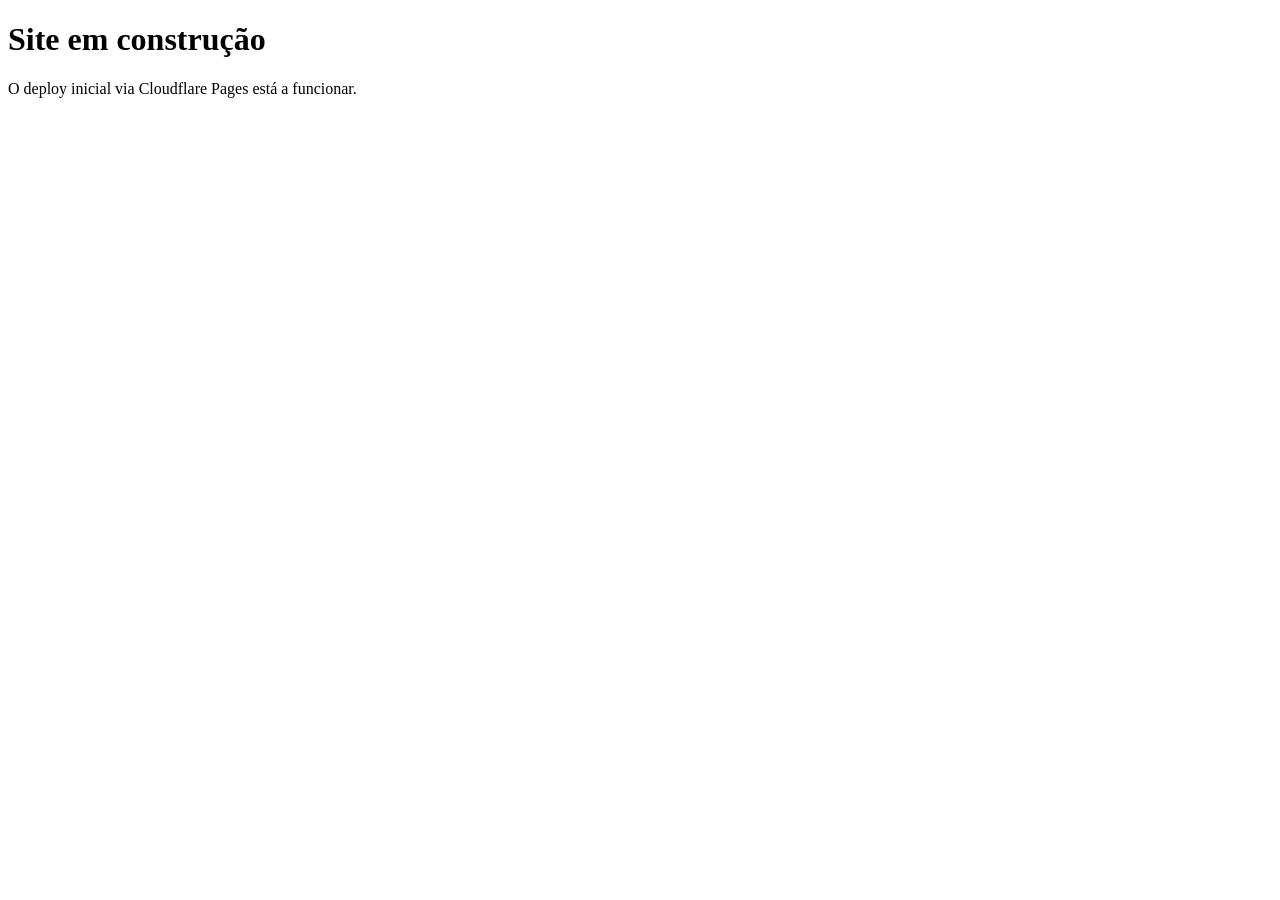
==== index.html @ d3e901d5 "Create index.html" ====
<!DOCTYPE html>
<html>
<head>
    <meta charset="utf-8">
    <title>jspalgarve — site em construção</title>
</head>
<body>
    <h1>Site em construção</h1>
    <p>O deploy inicial via Cloudflare Pages está a funcionar.</p>
</body>
</html>
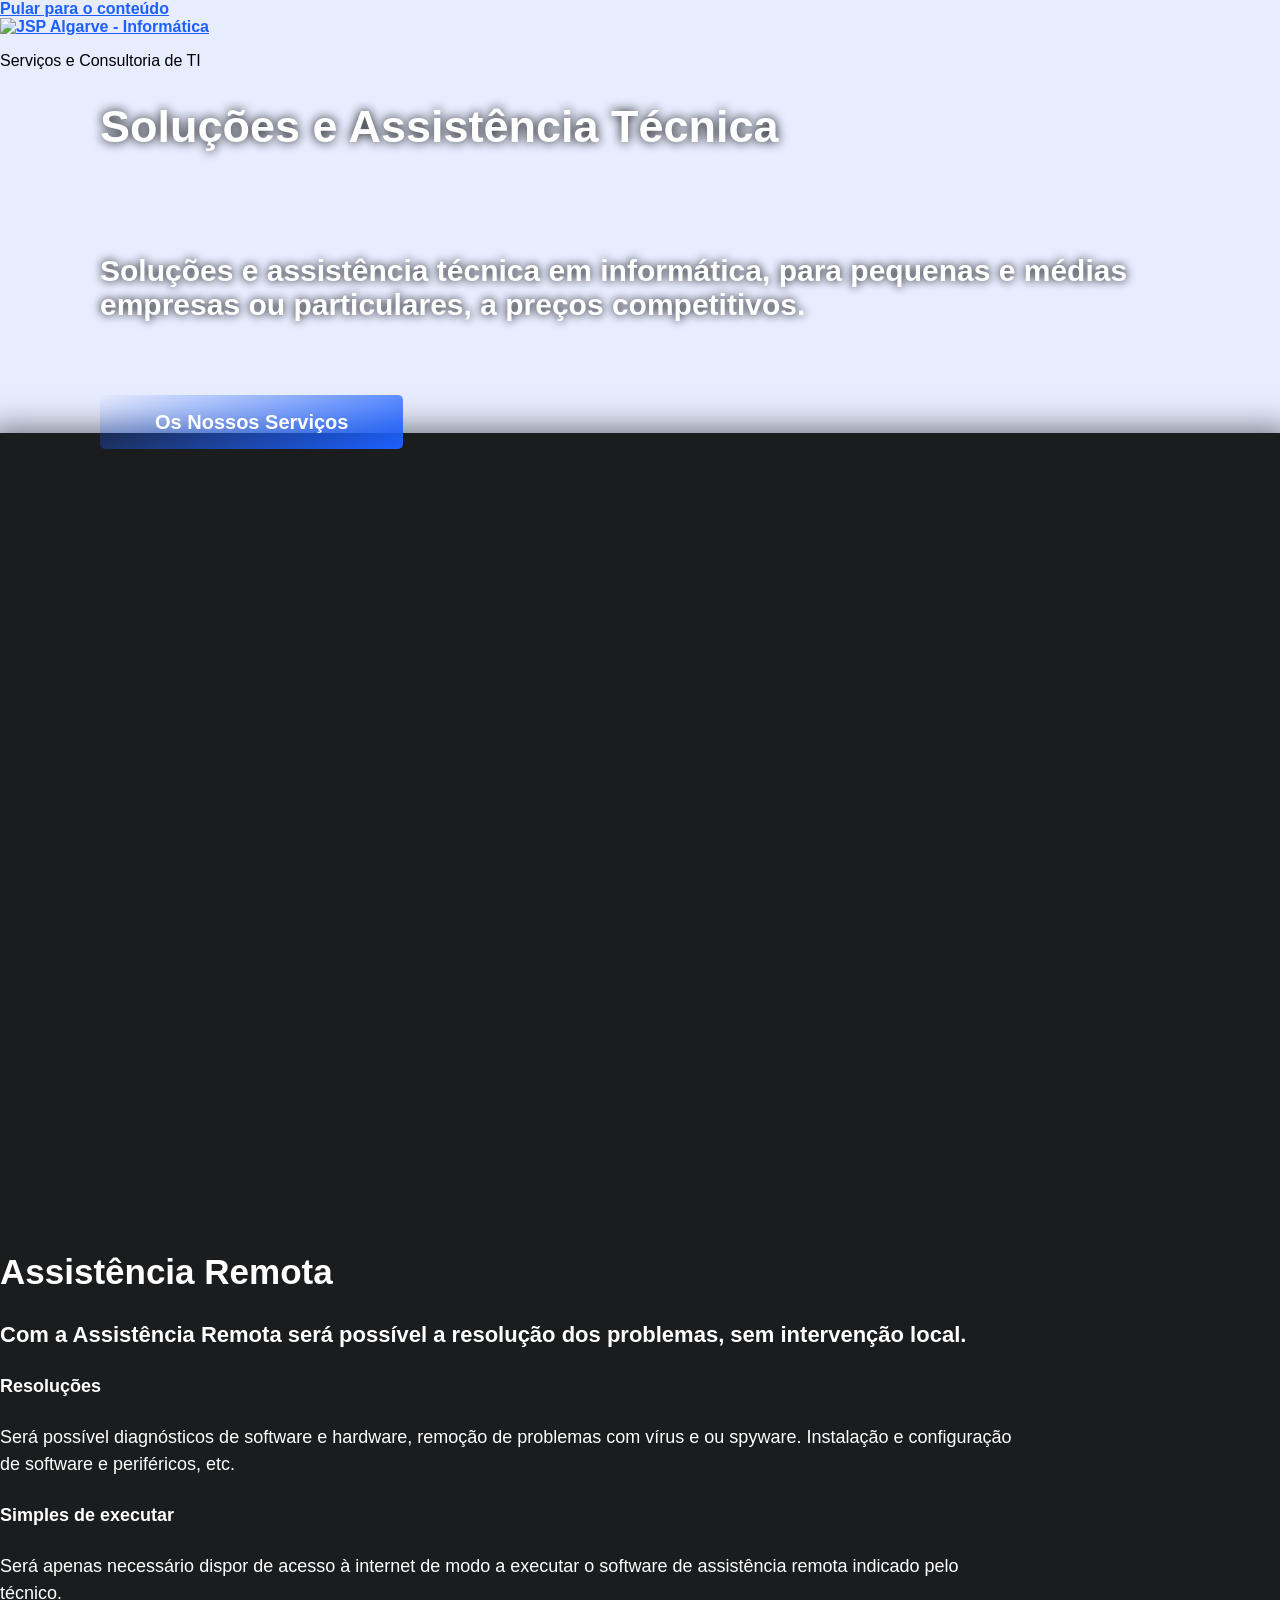
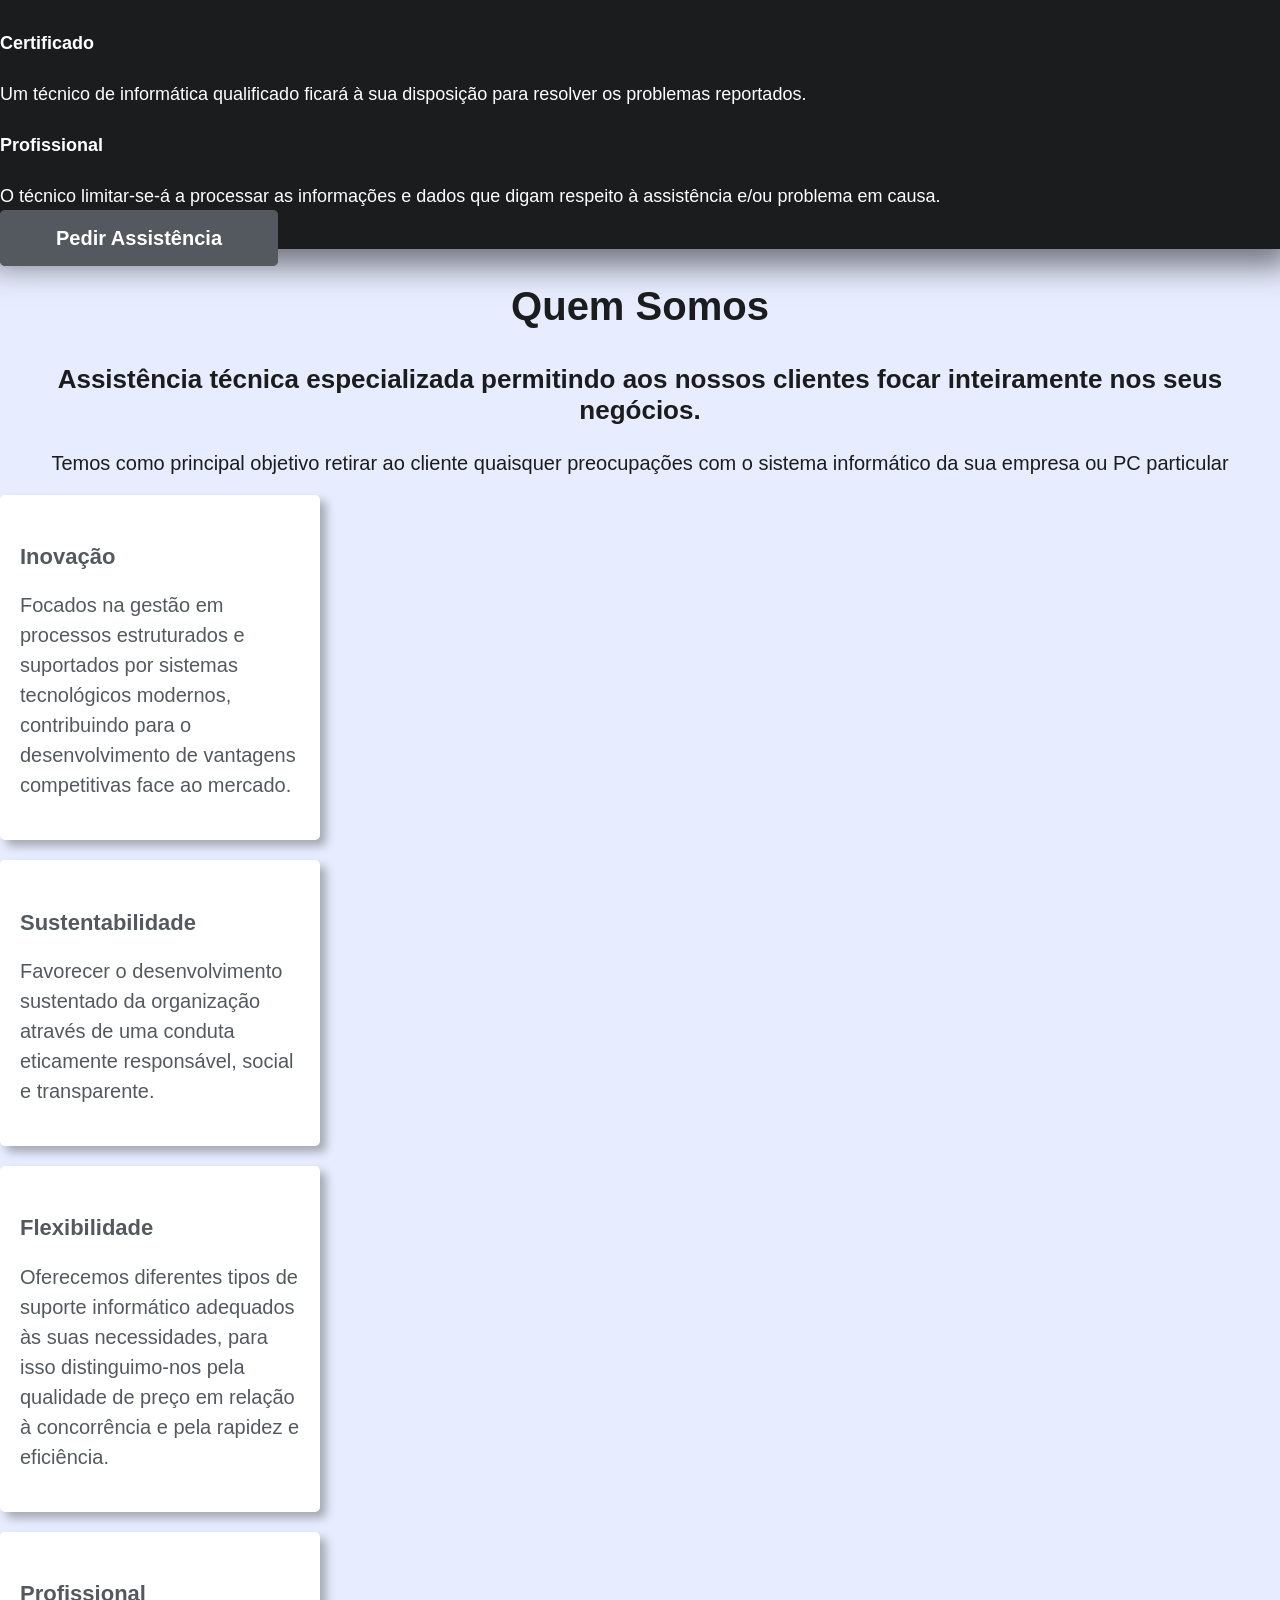
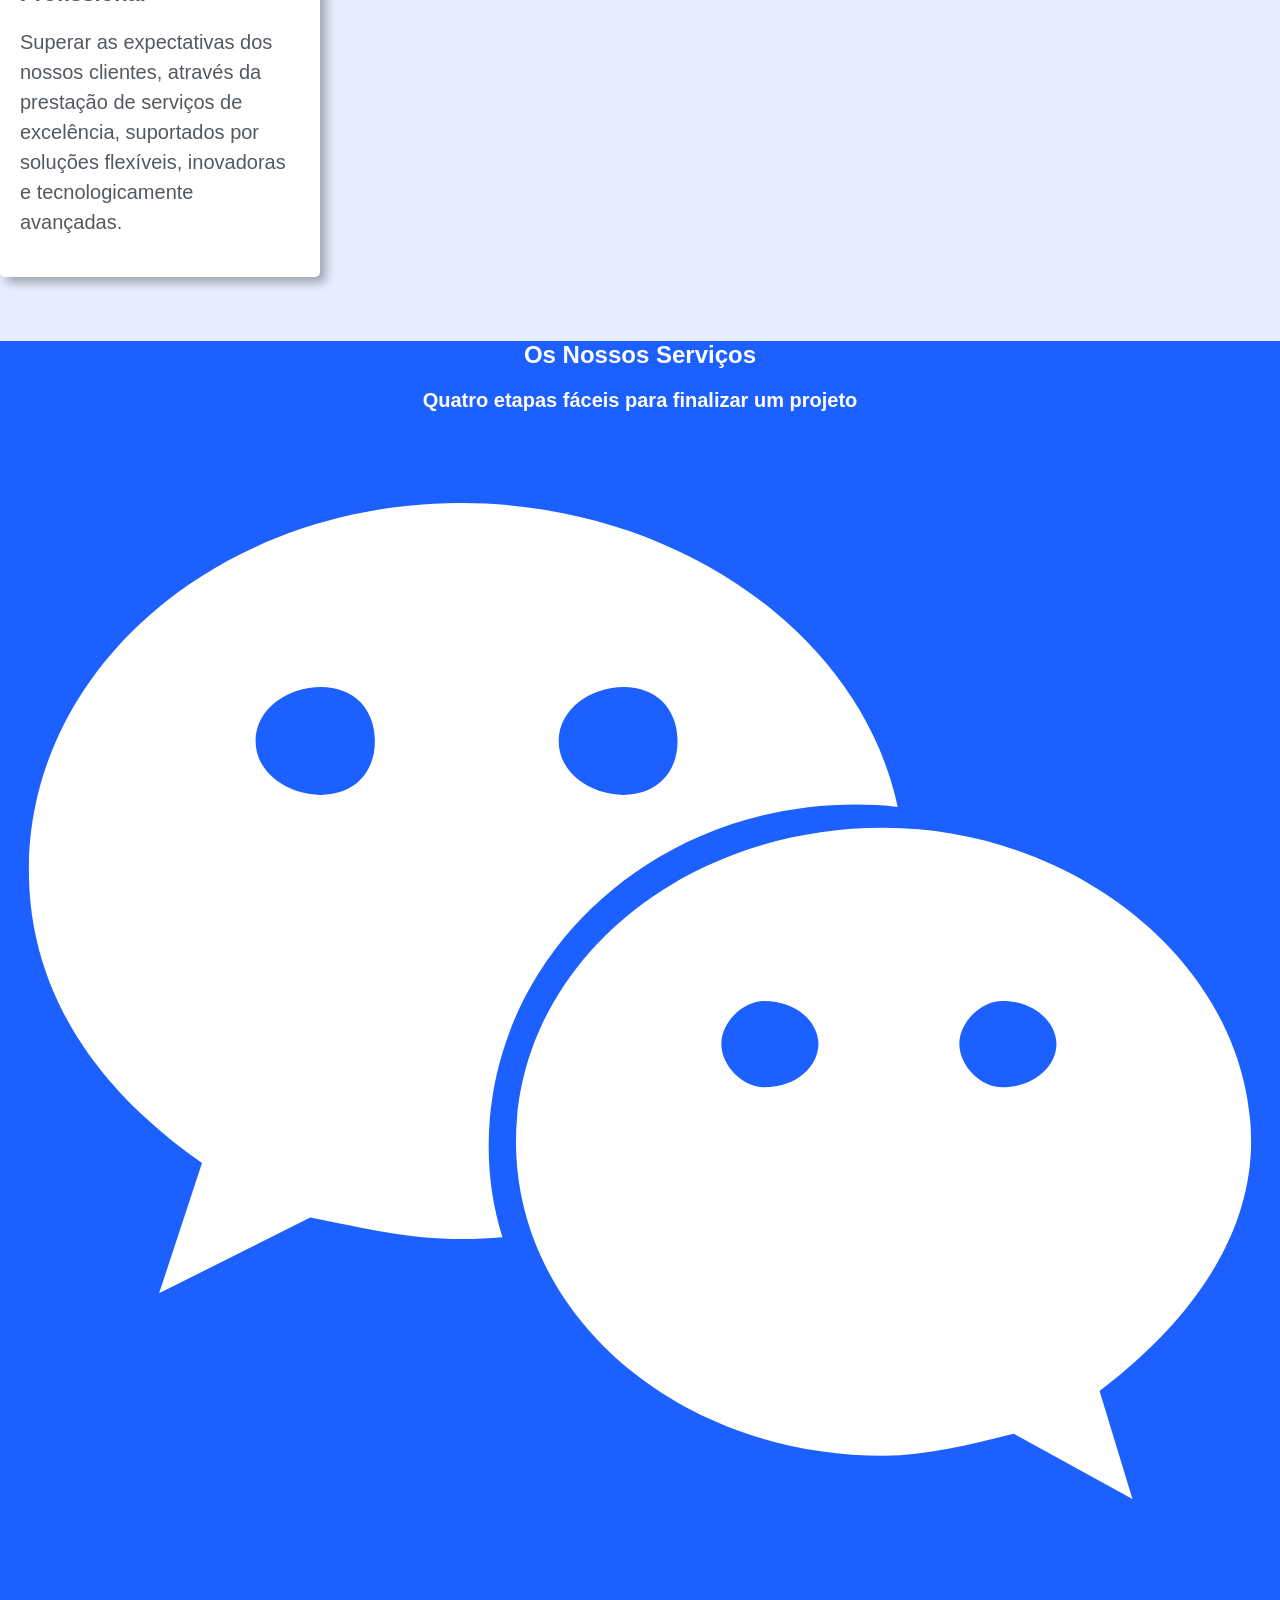
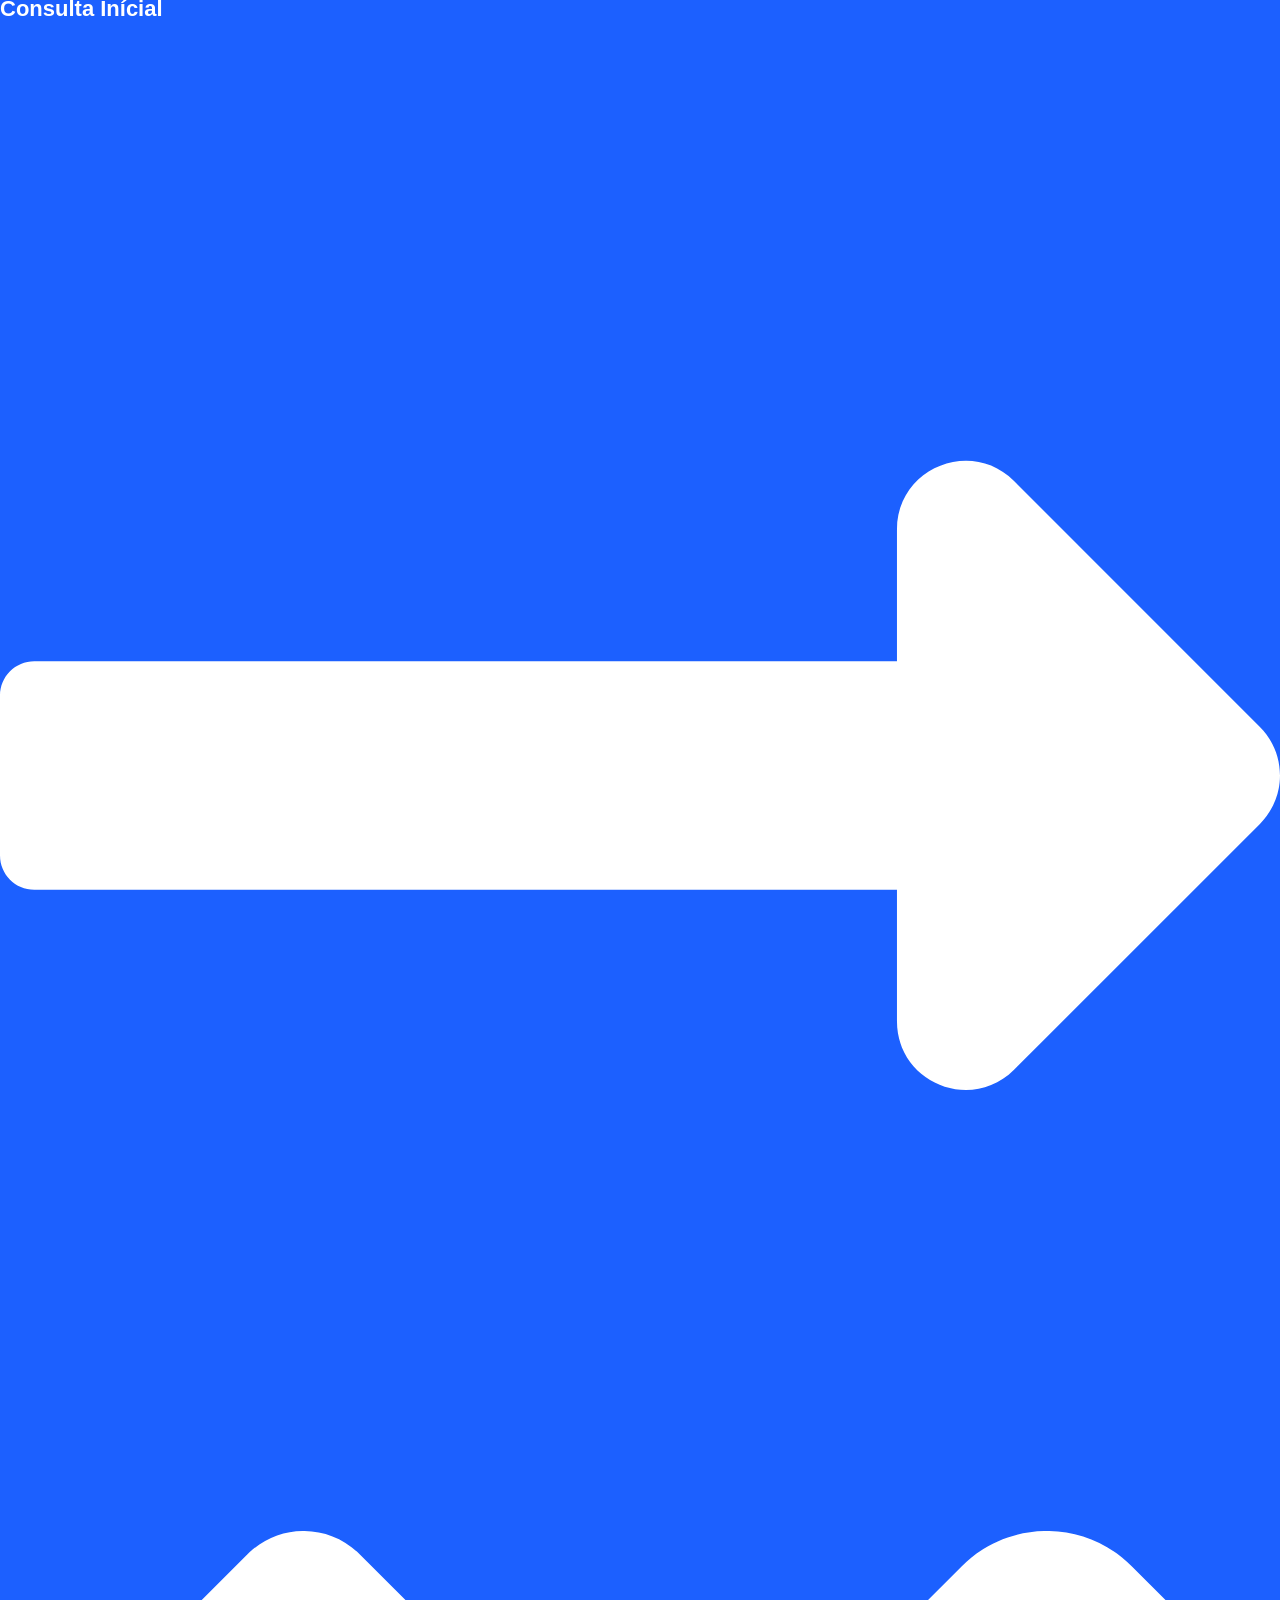
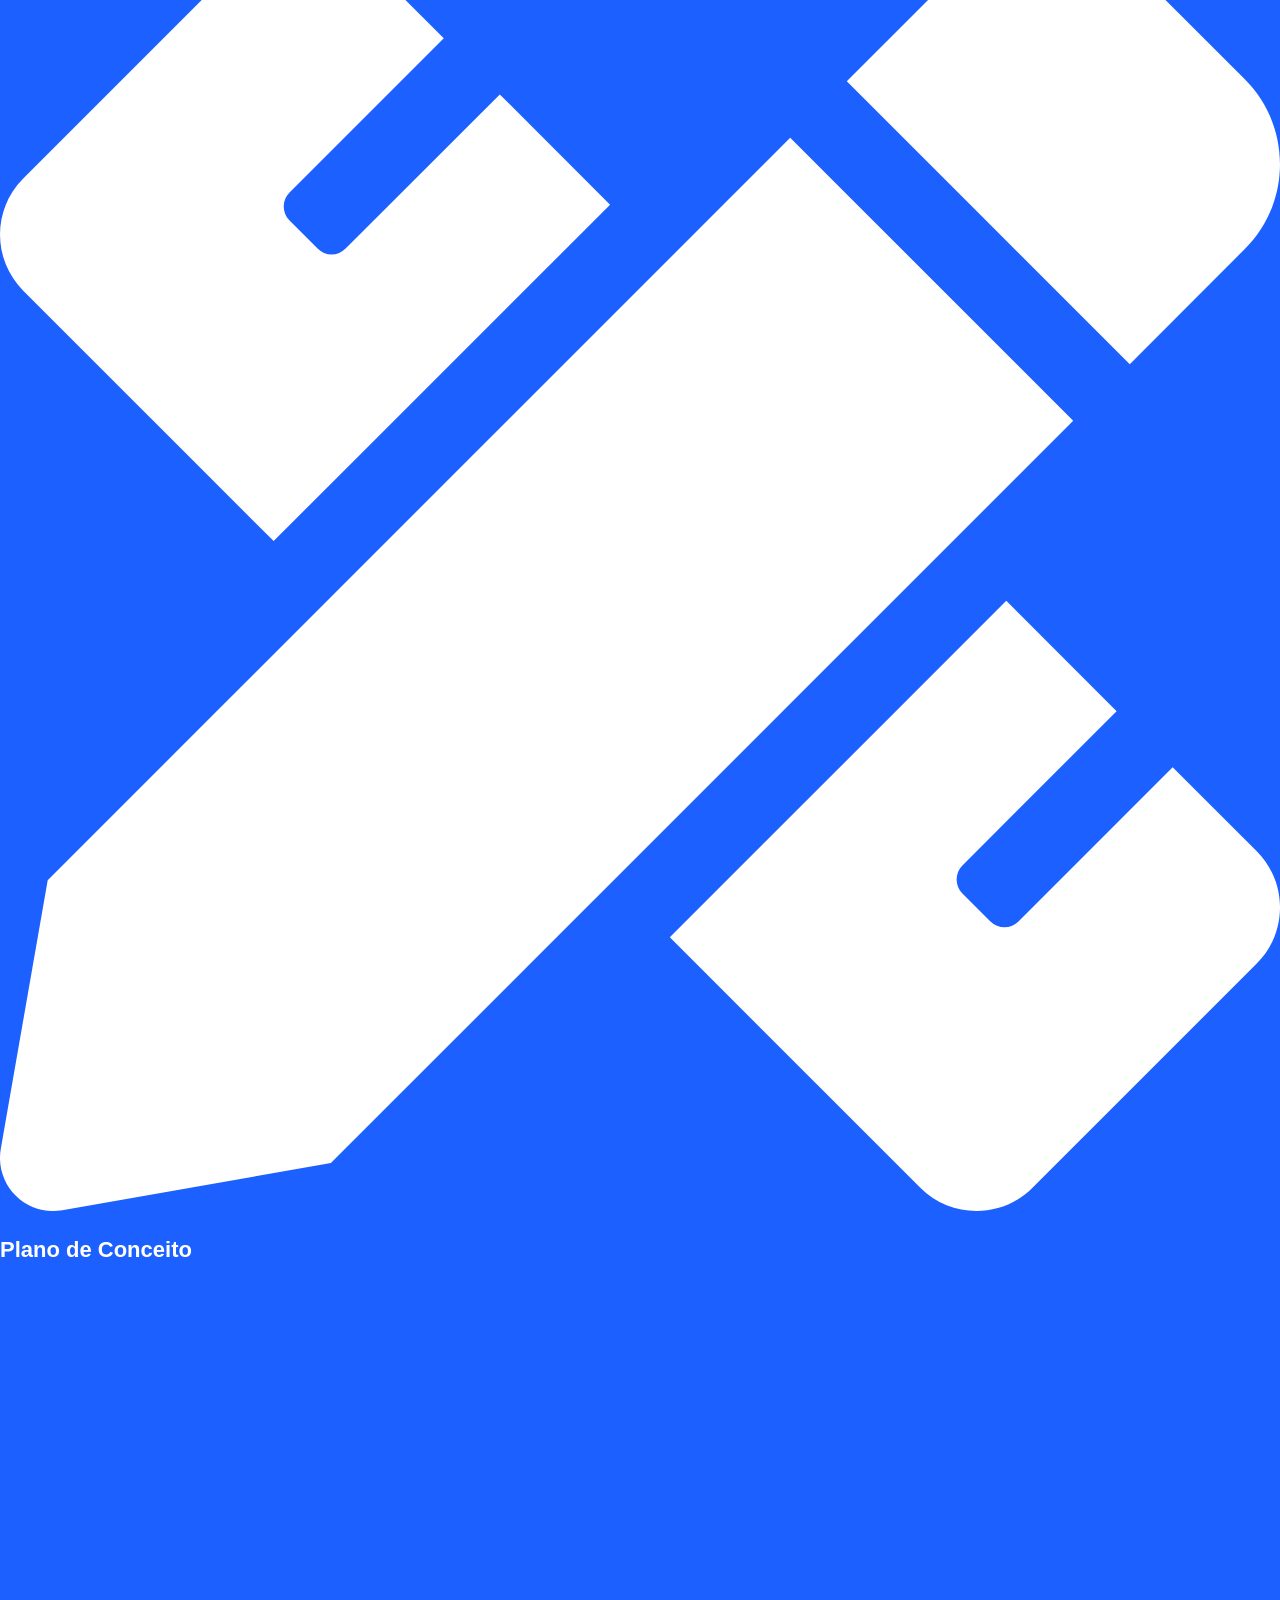
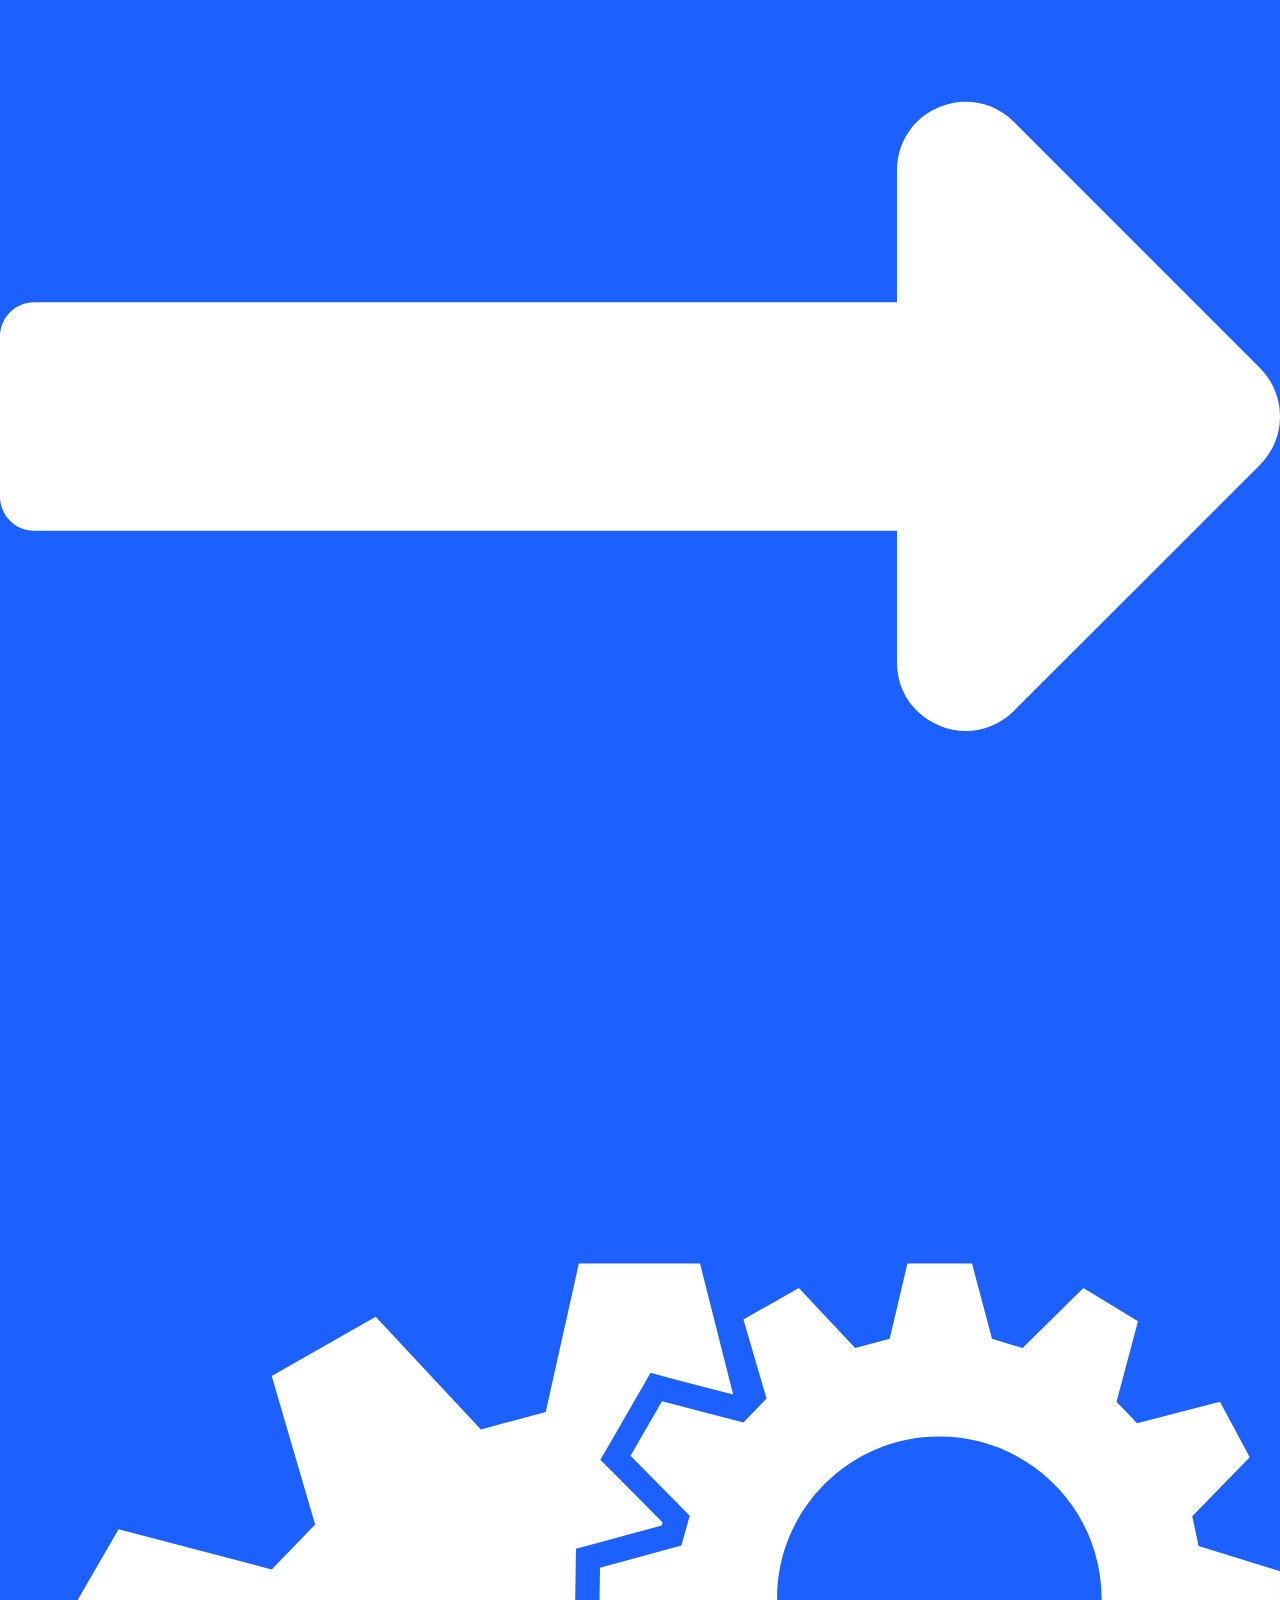
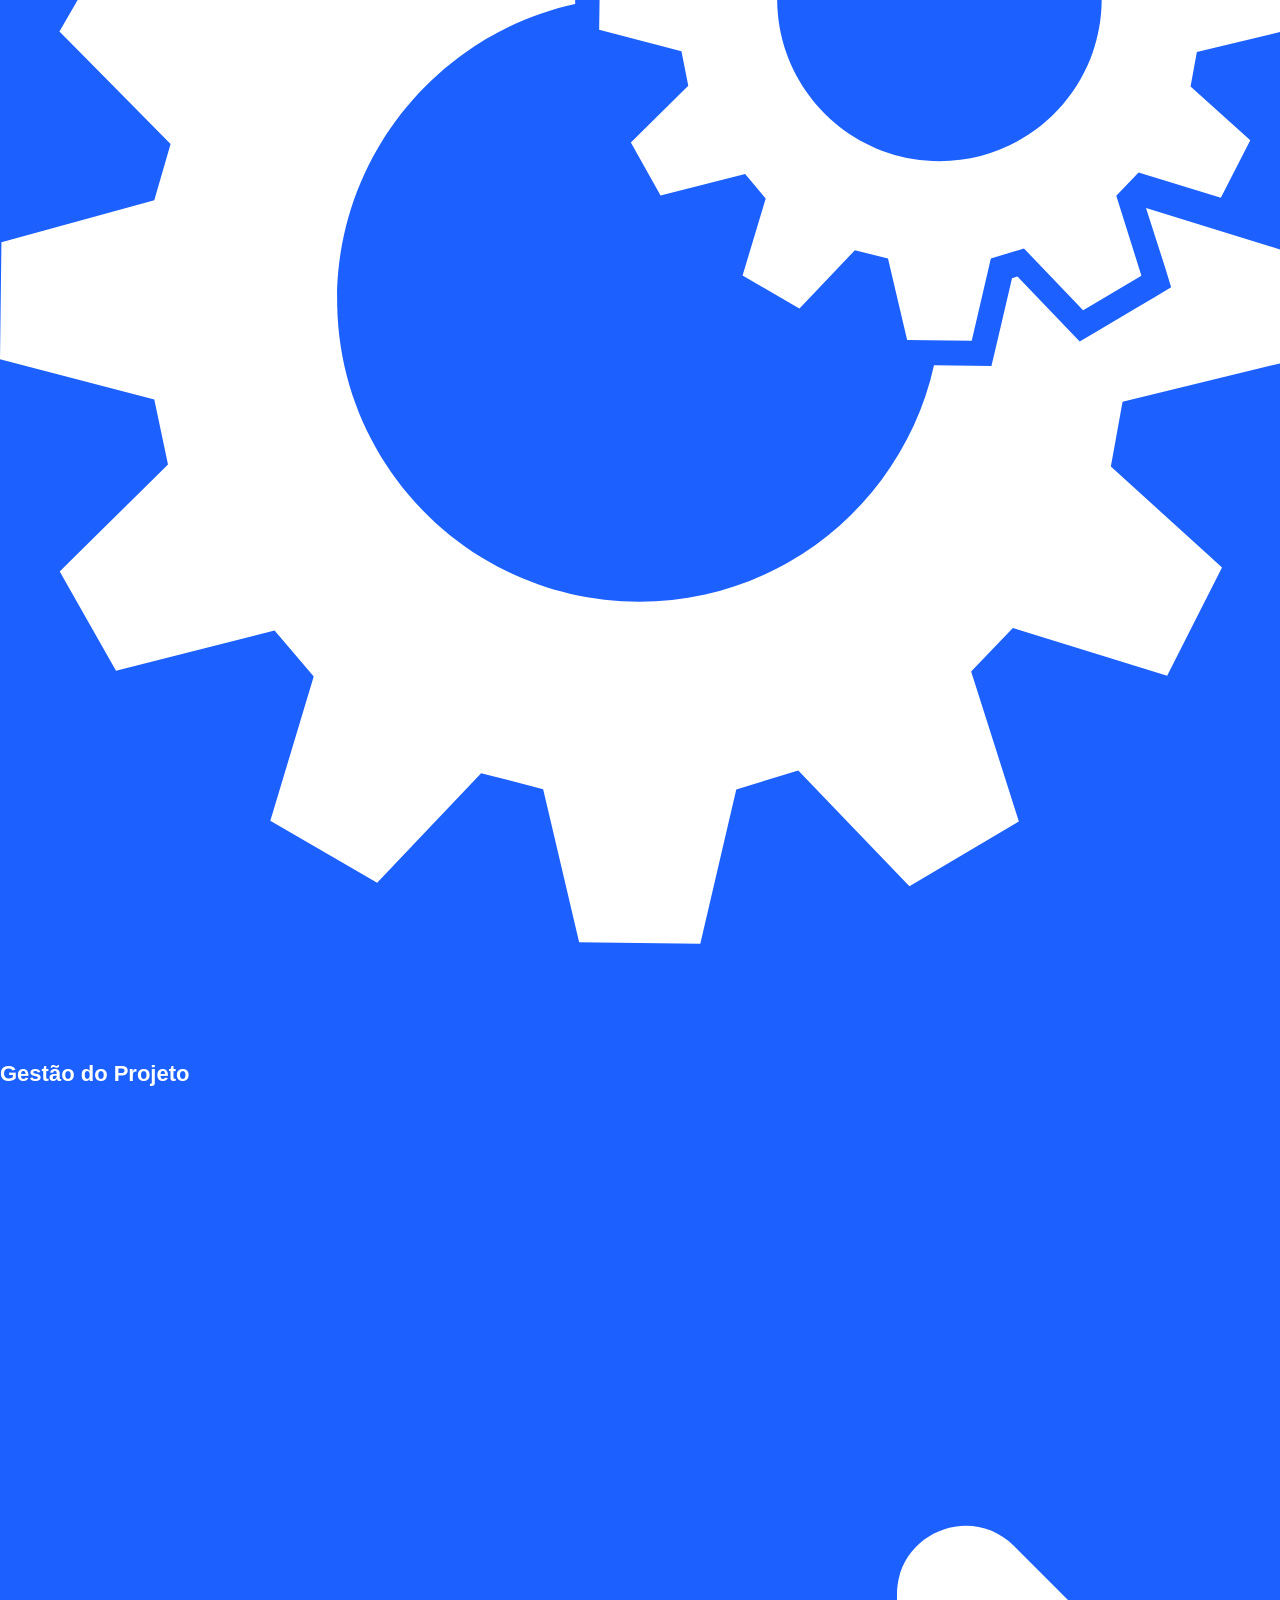
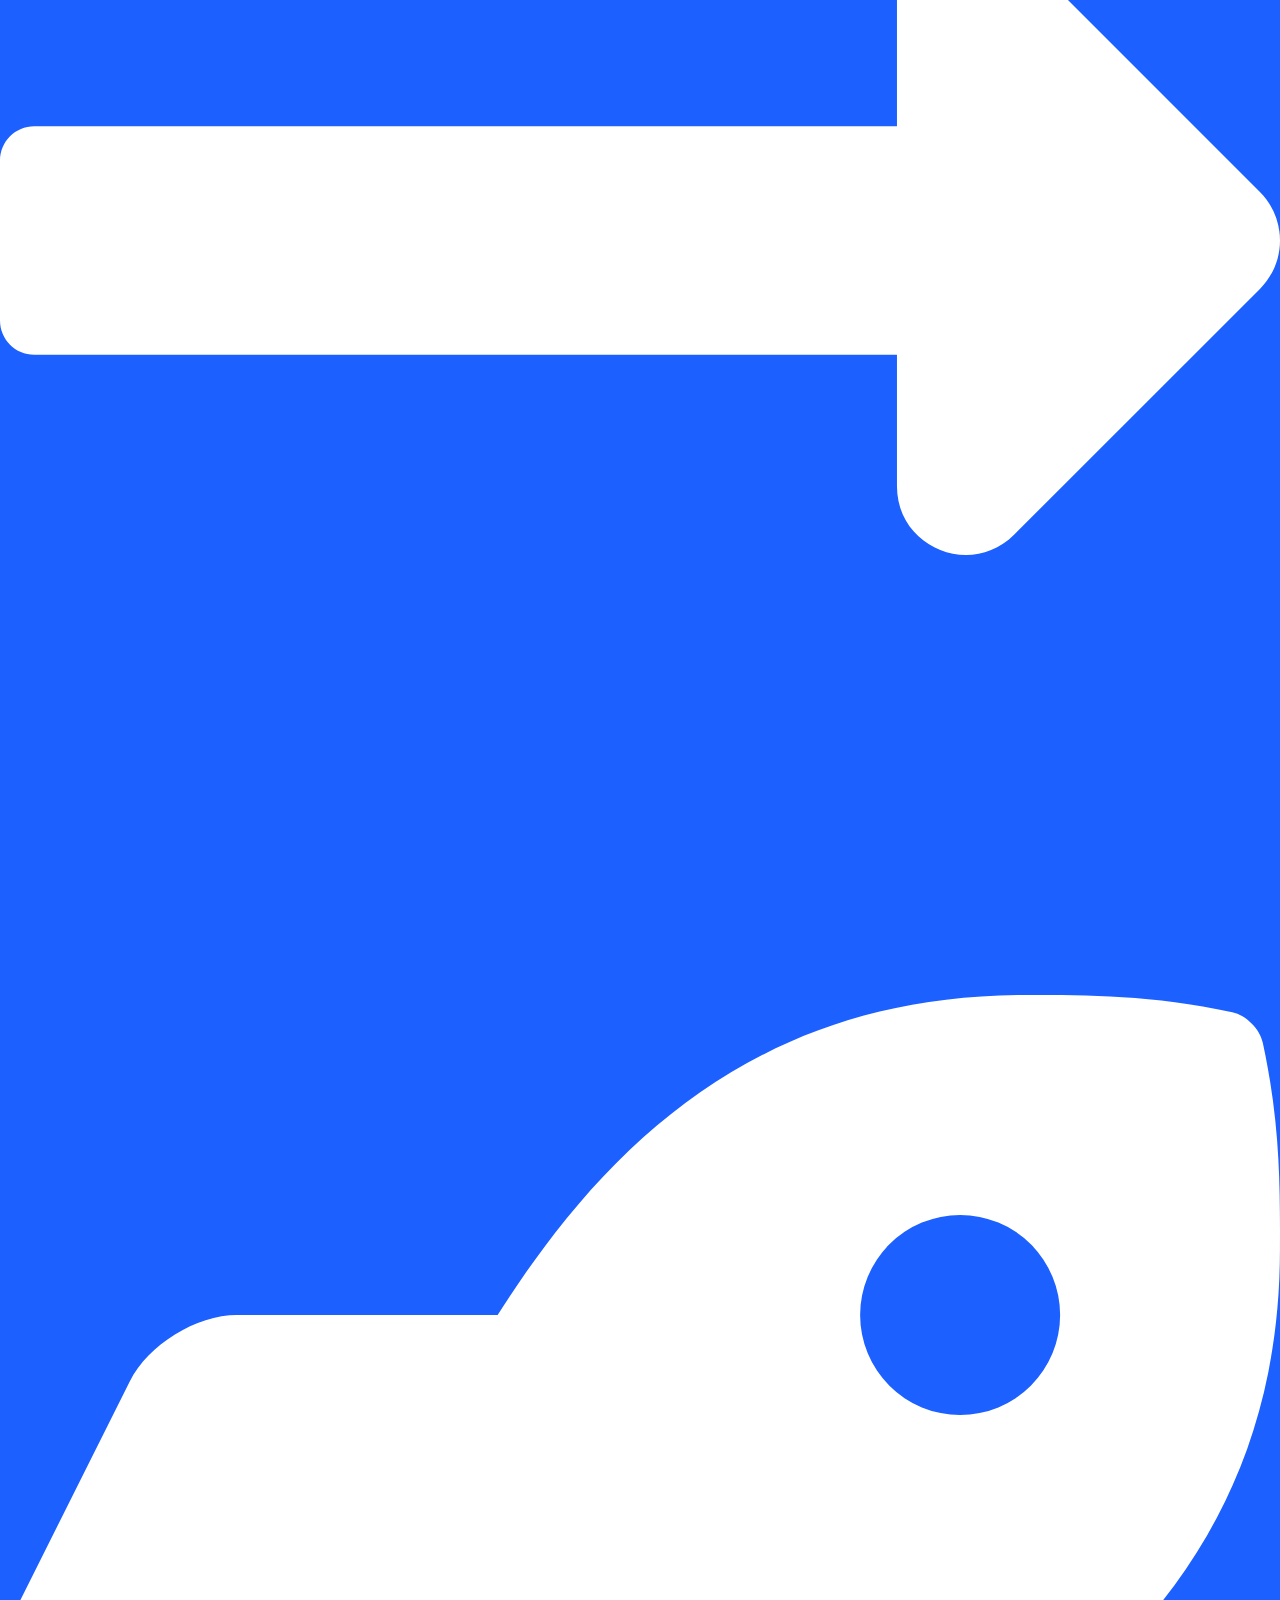
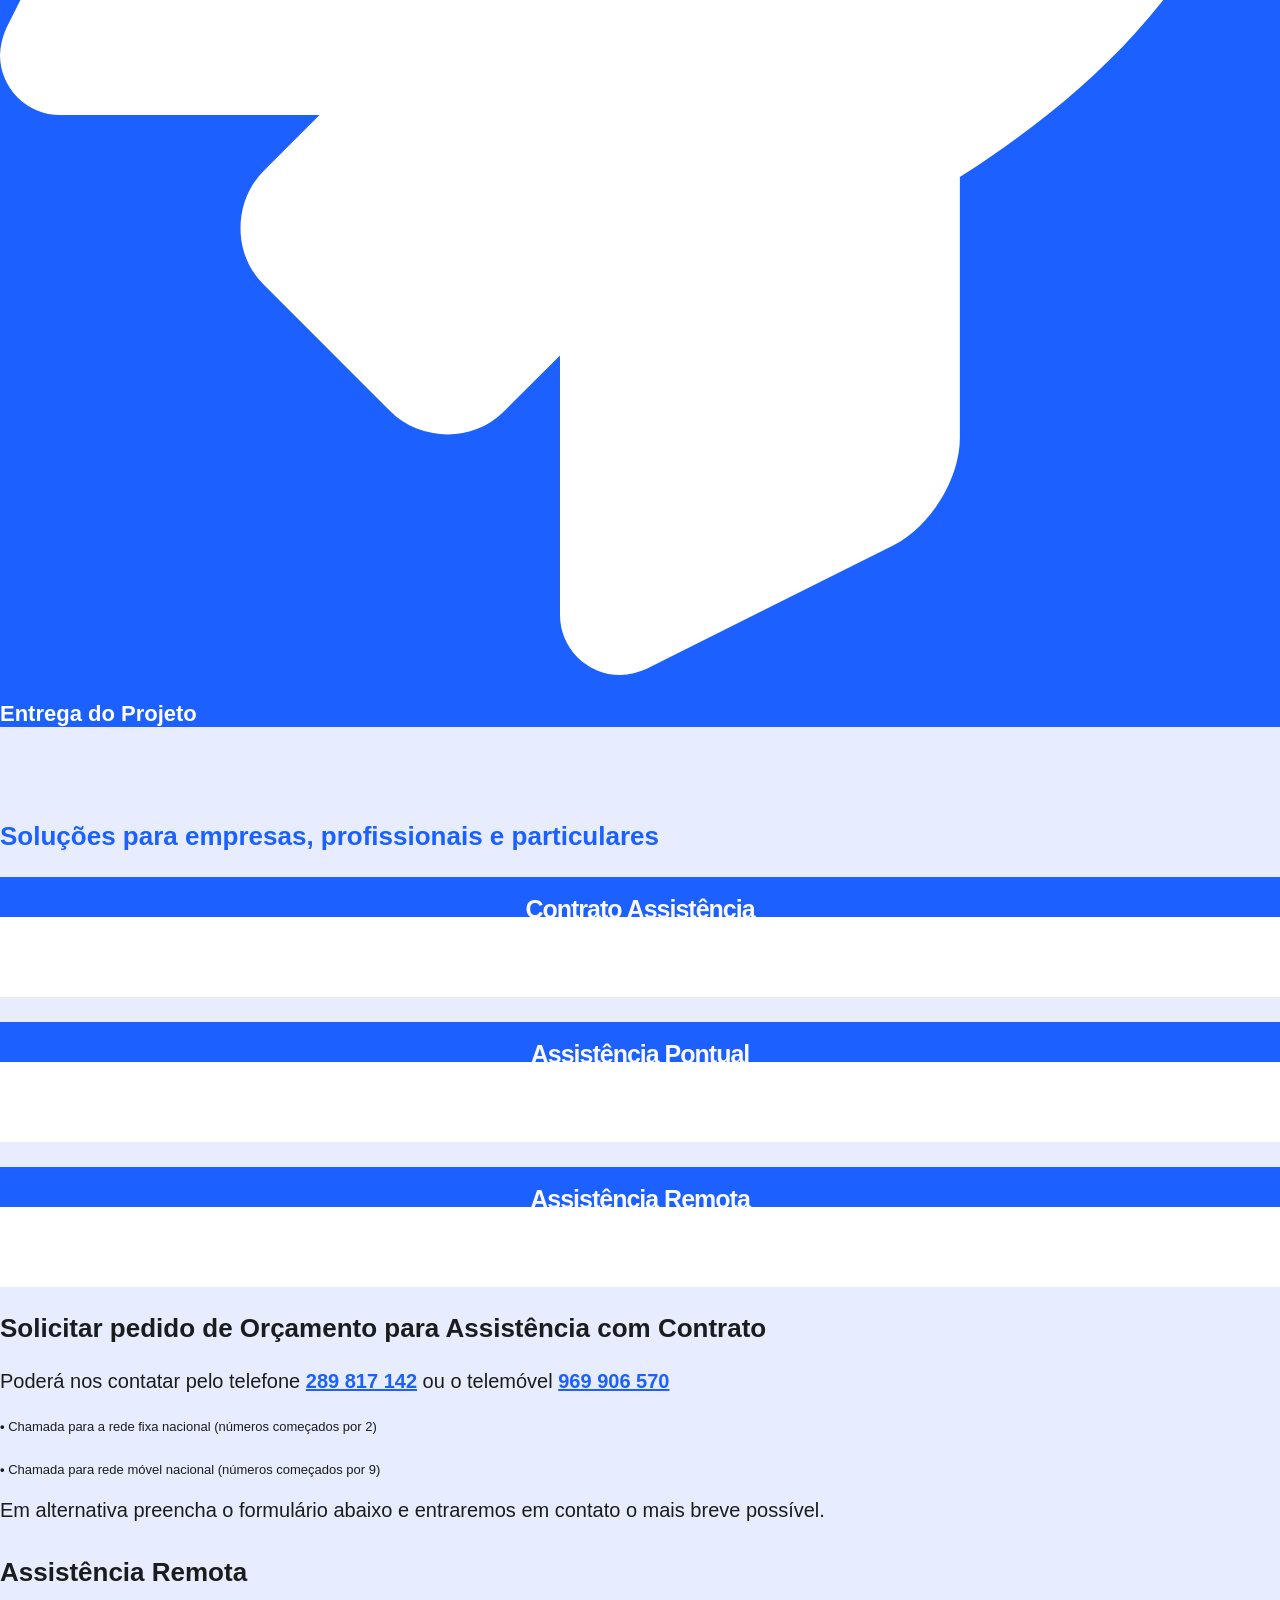
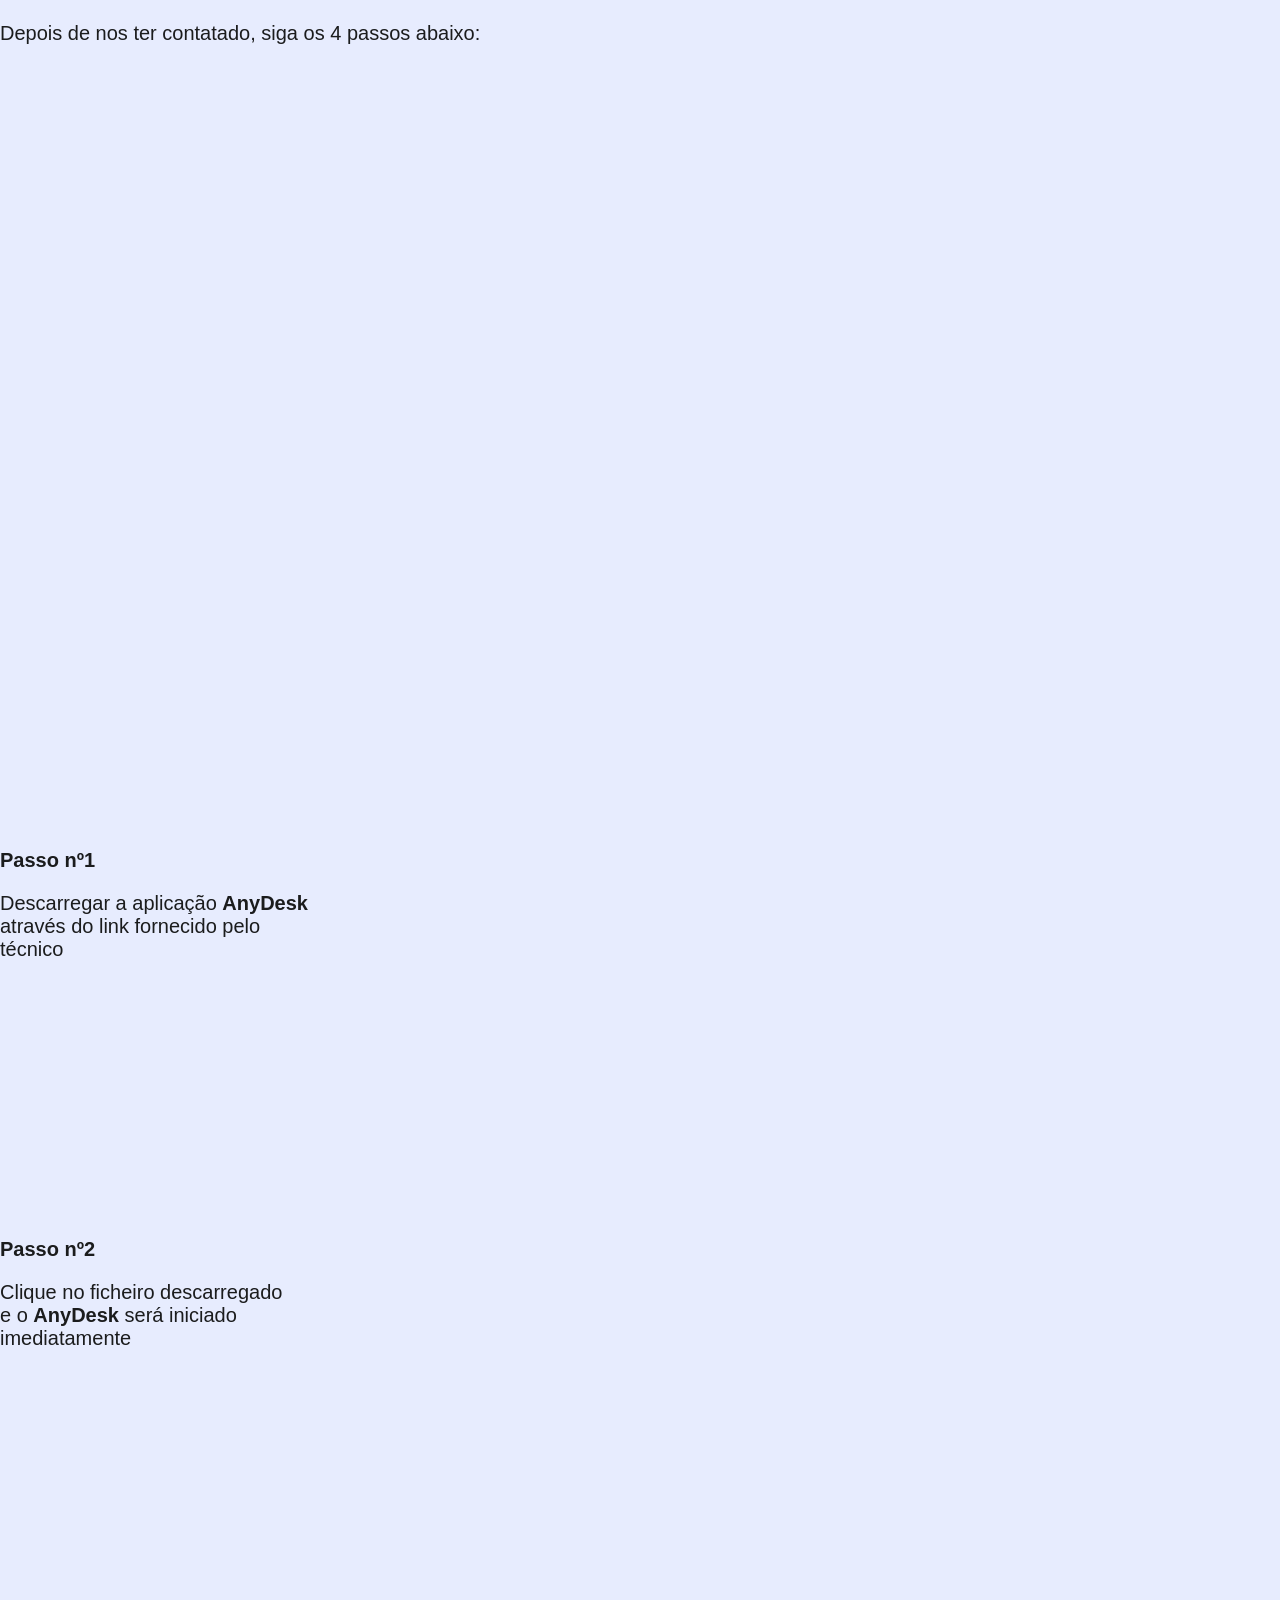
==== commit a9ec407f: "Add files via upload" ====
--- a/index.html
+++ b/index.html
@@ -1,13 +1,886 @@
-
 <!DOCTYPE html>
-<html>
-<head>
-    <meta charset="utf-8">
-    <title>jspalgarve — site em construção</title>
+<html lang="pt-PT" prefix="og: https://ogp.me/ns#">
+<head><meta charset="UTF-8">
+	
+	<meta name="viewport" content="width=device-width, initial-scale=1">
+	<link rel="profile" href="https://gmpg.org/xfn/11">
+	
+<!-- Search Engine Optimization by Rank Math - https://rankmath.com/ -->
+<title>Assistência Técnica | JSP Algarve – 2026</title>
+<meta name="description" content="Soluções e assistência técnica em informática, para pequenas e médias empresas ou particulares, a preços competitivos.">
+<meta name="robots" content="follow, index, max-snippet:-1, max-video-preview:-1, max-image-preview:large">
+<link rel="canonical" href="/">
+<meta property="og:locale" content="pt_PT">
+<meta property="og:type" content="website">
+<meta property="og:title" content="Soluções e Assistência Técnica">
+<meta property="og:description" content="Soluções e assistência técnica em informática, para pequenas e médias empresas ou particulares, a preços competitivos.">
+<meta property="og:url" content="/">
+<meta property="og:site_name" content="JSP Algarve - Informática">
+<meta property="og:updated_time" content="2024-11-15T09:56:43+00:00">
+<meta property="og:image" content="/wp-content/uploads/2023/04/JSP-Algarve-–-Redes-Sociais-1024x538.jpg">
+<meta property="og:image:secure_url" content="/wp-content/uploads/2023/04/JSP-Algarve-–-Redes-Sociais-1024x538.jpg">
+<meta property="og:image:width" content="800">
+<meta property="og:image:height" content="420">
+<meta property="og:image:alt" content="JSP Algarve">
+<meta property="og:image:type" content="image/jpeg">
+<meta name="twitter:card" content="summary_large_image">
+<meta name="twitter:title" content="Soluções e Assistência Técnica">
+<meta name="twitter:description" content="Soluções e assistência técnica em informática, para pequenas e médias empresas ou particulares, a preços competitivos.">
+<meta name="twitter:image" content="/wp-content/uploads/2023/04/JSP-Algarve-–-Redes-Sociais-1024x538.jpg">
+<meta name="twitter:label1" content="Written by">
+<meta name="twitter:data1" content="binformatica">
+<meta name="twitter:label2" content="Time to read">
+<meta name="twitter:data2" content="2 minutes">
+<script type="application/ld+json" class="rank-math-schema">{"@context":"https://schema.org","@graph":[{"@type":["LocalBusiness","Organization"],"@id":"/#organization","name":"JSP Algarve - Inform\u00e1tica","url":"https://jsp.binformatica.pt","logo":{"@type":"ImageObject","@id":"/#logo","url":"/wp-content/uploads/2023/04/JSPAlgarve-Azul.svg","contentUrl":"/wp-content/uploads/2023/04/JSPAlgarve-Azul.svg","caption":"JSP Algarve - Inform\u00e1tica","inLanguage":"pt-PT"},"openingHours":["Monday,Tuesday,Wednesday,Thursday,Friday 09:00-18:00"],"image":{"@id":"/#logo"},"telephone":"+351289817142"},{"@type":"WebSite","@id":"/#website","url":"","name":"JSP Algarve - Inform\u00e1tica","publisher":{"@id":"/#organization"},"inLanguage":"pt-PT","potentialAction":{"@type":"SearchAction","target":"/?s={search_term_string}","query-input":"required name=search_term_string"}},{"@type":"ImageObject","@id":"/wp-content/uploads/2023/04/Assistencia-Remota-JSP-Algarve.webp","url":"/wp-content/uploads/2023/04/Assistencia-Remota-JSP-Algarve.webp","width":"200","height":"200","inLanguage":"pt-PT"},{"@type":"WebPage","@id":"/#webpage","url":"/","name":"Assist\u00eancia T\u00e9cnica | JSP Algarve \u2013 2026","datePublished":"2023-04-08T00:22:42+01:00","dateModified":"2024-11-15T09:56:43+00:00","about":{"@id":"/#organization"},"isPartOf":{"@id":"/#website"},"primaryImageOfPage":{"@id":"/wp-content/uploads/2023/04/Assistencia-Remota-JSP-Algarve.webp"},"inLanguage":"pt-PT"}]}</script>
+<!-- /Rank Math WordPress SEO plugin -->
+
+<link rel="alternate" type="application/rss+xml" title="JSP Algarve » Feed" href="/feed/">
+<link rel="alternate" type="application/rss+xml" title="JSP Algarve » Feed de comentários" href="/comments/feed/">
+<link rel="alternate" title="oEmbed (JSON)" type="application/json+oembed" href="/wp-json/oembed/1.0/embed?url=%2F">
+<link rel="alternate" title="oEmbed (XML)" type="text/xml+oembed" href="/wp-json/oembed/1.0/embed?url=%2F&amp;format=xml">
+<style id="wp-img-auto-sizes-contain-inline-css">
+img:is([sizes=auto i],[sizes^="auto," i]){contain-intrinsic-size:3000px 1500px}
+/*# sourceURL=wp-img-auto-sizes-contain-inline-css */
+</style>
+<style id="wp-emoji-styles-inline-css">
+
+	img.wp-smiley, img.emoji {
+		display: inline !important;
+		border: none !important;
+		box-shadow: none !important;
+		height: 1em !important;
+		width: 1em !important;
+		margin: 0 0.07em !important;
+		vertical-align: -0.1em !important;
+		background: none !important;
+		padding: 0 !important;
+	}
+/*# sourceURL=wp-emoji-styles-inline-css */
+</style>
+<style id="global-styles-inline-css">
+:root{--wp--preset--aspect-ratio--square: 1;--wp--preset--aspect-ratio--4-3: 4/3;--wp--preset--aspect-ratio--3-4: 3/4;--wp--preset--aspect-ratio--3-2: 3/2;--wp--preset--aspect-ratio--2-3: 2/3;--wp--preset--aspect-ratio--16-9: 16/9;--wp--preset--aspect-ratio--9-16: 9/16;--wp--preset--color--black: #000000;--wp--preset--color--cyan-bluish-gray: #abb8c3;--wp--preset--color--white: #ffffff;--wp--preset--color--pale-pink: #f78da7;--wp--preset--color--vivid-red: #cf2e2e;--wp--preset--color--luminous-vivid-orange: #ff6900;--wp--preset--color--luminous-vivid-amber: #fcb900;--wp--preset--color--light-green-cyan: #7bdcb5;--wp--preset--color--vivid-green-cyan: #00d084;--wp--preset--color--pale-cyan-blue: #8ed1fc;--wp--preset--color--vivid-cyan-blue: #0693e3;--wp--preset--color--vivid-purple: #9b51e0;--wp--preset--gradient--vivid-cyan-blue-to-vivid-purple: linear-gradient(135deg,rgb(6,147,227) 0%,rgb(155,81,224) 100%);--wp--preset--gradient--light-green-cyan-to-vivid-green-cyan: linear-gradient(135deg,rgb(122,220,180) 0%,rgb(0,208,130) 100%);--wp--preset--gradient--luminous-vivid-amber-to-luminous-vivid-orange: linear-gradient(135deg,rgb(252,185,0) 0%,rgb(255,105,0) 100%);--wp--preset--gradient--luminous-vivid-orange-to-vivid-red: linear-gradient(135deg,rgb(255,105,0) 0%,rgb(207,46,46) 100%);--wp--preset--gradient--very-light-gray-to-cyan-bluish-gray: linear-gradient(135deg,rgb(238,238,238) 0%,rgb(169,184,195) 100%);--wp--preset--gradient--cool-to-warm-spectrum: linear-gradient(135deg,rgb(74,234,220) 0%,rgb(151,120,209) 20%,rgb(207,42,186) 40%,rgb(238,44,130) 60%,rgb(251,105,98) 80%,rgb(254,248,76) 100%);--wp--preset--gradient--blush-light-purple: linear-gradient(135deg,rgb(255,206,236) 0%,rgb(152,150,240) 100%);--wp--preset--gradient--blush-bordeaux: linear-gradient(135deg,rgb(254,205,165) 0%,rgb(254,45,45) 50%,rgb(107,0,62) 100%);--wp--preset--gradient--luminous-dusk: linear-gradient(135deg,rgb(255,203,112) 0%,rgb(199,81,192) 50%,rgb(65,88,208) 100%);--wp--preset--gradient--pale-ocean: linear-gradient(135deg,rgb(255,245,203) 0%,rgb(182,227,212) 50%,rgb(51,167,181) 100%);--wp--preset--gradient--electric-grass: linear-gradient(135deg,rgb(202,248,128) 0%,rgb(113,206,126) 100%);--wp--preset--gradient--midnight: linear-gradient(135deg,rgb(2,3,129) 0%,rgb(40,116,252) 100%);--wp--preset--font-size--small: 13px;--wp--preset--font-size--medium: 20px;--wp--preset--font-size--large: 36px;--wp--preset--font-size--x-large: 42px;--wp--preset--spacing--20: 0.44rem;--wp--preset--spacing--30: 0.67rem;--wp--preset--spacing--40: 1rem;--wp--preset--spacing--50: 1.5rem;--wp--preset--spacing--60: 2.25rem;--wp--preset--spacing--70: 3.38rem;--wp--preset--spacing--80: 5.06rem;--wp--preset--shadow--natural: 6px 6px 9px rgba(0, 0, 0, 0.2);--wp--preset--shadow--deep: 12px 12px 50px rgba(0, 0, 0, 0.4);--wp--preset--shadow--sharp: 6px 6px 0px rgba(0, 0, 0, 0.2);--wp--preset--shadow--outlined: 6px 6px 0px -3px rgb(255, 255, 255), 6px 6px rgb(0, 0, 0);--wp--preset--shadow--crisp: 6px 6px 0px rgb(0, 0, 0);}:root { --wp--style--global--content-size: 800px;--wp--style--global--wide-size: 1200px; }:where(body) { margin: 0; }.wp-site-blocks > .alignleft { float: left; margin-right: 2em; }.wp-site-blocks > .alignright { float: right; margin-left: 2em; }.wp-site-blocks > .aligncenter { justify-content: center; margin-left: auto; margin-right: auto; }:where(.wp-site-blocks) > * { margin-block-start: 24px; margin-block-end: 0; }:where(.wp-site-blocks) > :first-child { margin-block-start: 0; }:where(.wp-site-blocks) > :last-child { margin-block-end: 0; }:root { --wp--style--block-gap: 24px; }:root :where(.is-layout-flow) > :first-child{margin-block-start: 0;}:root :where(.is-layout-flow) > :last-child{margin-block-end: 0;}:root :where(.is-layout-flow) > *{margin-block-start: 24px;margin-block-end: 0;}:root :where(.is-layout-constrained) > :first-child{margin-block-start: 0;}:root :where(.is-layout-constrained) > :last-child{margin-block-end: 0;}:root :where(.is-layout-constrained) > *{margin-block-start: 24px;margin-block-end: 0;}:root :where(.is-layout-flex){gap: 24px;}:root :where(.is-layout-grid){gap: 24px;}.is-layout-flow > .alignleft{float: left;margin-inline-start: 0;margin-inline-end: 2em;}.is-layout-flow > .alignright{float: right;margin-inline-start: 2em;margin-inline-end: 0;}.is-layout-flow > .aligncenter{margin-left: auto !important;margin-right: auto !important;}.is-layout-constrained > .alignleft{float: left;margin-inline-start: 0;margin-inline-end: 2em;}.is-layout-constrained > .alignright{float: right;margin-inline-start: 2em;margin-inline-end: 0;}.is-layout-constrained > .aligncenter{margin-left: auto !important;margin-right: auto !important;}.is-layout-constrained > :where(:not(.alignleft):not(.alignright):not(.alignfull)){max-width: var(--wp--style--global--content-size);margin-left: auto !important;margin-right: auto !important;}.is-layout-constrained > .alignwide{max-width: var(--wp--style--global--wide-size);}body .is-layout-flex{display: flex;}.is-layout-flex{flex-wrap: wrap;align-items: center;}.is-layout-flex > :is(*, div){margin: 0;}body .is-layout-grid{display: grid;}.is-layout-grid > :is(*, div){margin: 0;}body{padding-top: 0px;padding-right: 0px;padding-bottom: 0px;padding-left: 0px;}a:where(:not(.wp-element-button)){text-decoration: underline;}:root :where(.wp-element-button, .wp-block-button__link){background-color: #32373c;border-width: 0;color: #fff;font-family: inherit;font-size: inherit;font-style: inherit;font-weight: inherit;letter-spacing: inherit;line-height: inherit;padding-top: calc(0.667em + 2px);padding-right: calc(1.333em + 2px);padding-bottom: calc(0.667em + 2px);padding-left: calc(1.333em + 2px);text-decoration: none;text-transform: inherit;}.has-black-color{color: var(--wp--preset--color--black) !important;}.has-cyan-bluish-gray-color{color: var(--wp--preset--color--cyan-bluish-gray) !important;}.has-white-color{color: var(--wp--preset--color--white) !important;}.has-pale-pink-color{color: var(--wp--preset--color--pale-pink) !important;}.has-vivid-red-color{color: var(--wp--preset--color--vivid-red) !important;}.has-luminous-vivid-orange-color{color: var(--wp--preset--color--luminous-vivid-orange) !important;}.has-luminous-vivid-amber-color{color: var(--wp--preset--color--luminous-vivid-amber) !important;}.has-light-green-cyan-color{color: var(--wp--preset--color--light-green-cyan) !important;}.has-vivid-green-cyan-color{color: var(--wp--preset--color--vivid-green-cyan) !important;}.has-pale-cyan-blue-color{color: var(--wp--preset--color--pale-cyan-blue) !important;}.has-vivid-cyan-blue-color{color: var(--wp--preset--color--vivid-cyan-blue) !important;}.has-vivid-purple-color{color: var(--wp--preset--color--vivid-purple) !important;}.has-black-background-color{background-color: var(--wp--preset--color--black) !important;}.has-cyan-bluish-gray-background-color{background-color: var(--wp--preset--color--cyan-bluish-gray) !important;}.has-white-background-color{background-color: var(--wp--preset--color--white) !important;}.has-pale-pink-background-color{background-color: var(--wp--preset--color--pale-pink) !important;}.has-vivid-red-background-color{background-color: var(--wp--preset--color--vivid-red) !important;}.has-luminous-vivid-orange-background-color{background-color: var(--wp--preset--color--luminous-vivid-orange) !important;}.has-luminous-vivid-amber-background-color{background-color: var(--wp--preset--color--luminous-vivid-amber) !important;}.has-light-green-cyan-background-color{background-color: var(--wp--preset--color--light-green-cyan) !important;}.has-vivid-green-cyan-background-color{background-color: var(--wp--preset--color--vivid-green-cyan) !important;}.has-pale-cyan-blue-background-color{background-color: var(--wp--preset--color--pale-cyan-blue) !important;}.has-vivid-cyan-blue-background-color{background-color: var(--wp--preset--color--vivid-cyan-blue) !important;}.has-vivid-purple-background-color{background-color: var(--wp--preset--color--vivid-purple) !important;}.has-black-border-color{border-color: var(--wp--preset--color--black) !important;}.has-cyan-bluish-gray-border-color{border-color: var(--wp--preset--color--cyan-bluish-gray) !important;}.has-white-border-color{border-color: var(--wp--preset--color--white) !important;}.has-pale-pink-border-color{border-color: var(--wp--preset--color--pale-pink) !important;}.has-vivid-red-border-color{border-color: var(--wp--preset--color--vivid-red) !important;}.has-luminous-vivid-orange-border-color{border-color: var(--wp--preset--color--luminous-vivid-orange) !important;}.has-luminous-vivid-amber-border-color{border-color: var(--wp--preset--color--luminous-vivid-amber) !important;}.has-light-green-cyan-border-color{border-color: var(--wp--preset--color--light-green-cyan) !important;}.has-vivid-green-cyan-border-color{border-color: var(--wp--preset--color--vivid-green-cyan) !important;}.has-pale-cyan-blue-border-color{border-color: var(--wp--preset--color--pale-cyan-blue) !important;}.has-vivid-cyan-blue-border-color{border-color: var(--wp--preset--color--vivid-cyan-blue) !important;}.has-vivid-purple-border-color{border-color: var(--wp--preset--color--vivid-purple) !important;}.has-vivid-cyan-blue-to-vivid-purple-gradient-background{background: var(--wp--preset--gradient--vivid-cyan-blue-to-vivid-purple) !important;}.has-light-green-cyan-to-vivid-green-cyan-gradient-background{background: var(--wp--preset--gradient--light-green-cyan-to-vivid-green-cyan) !important;}.has-luminous-vivid-amber-to-luminous-vivid-orange-gradient-background{background: var(--wp--preset--gradient--luminous-vivid-amber-to-luminous-vivid-orange) !important;}.has-luminous-vivid-orange-to-vivid-red-gradient-background{background: var(--wp--preset--gradient--luminous-vivid-orange-to-vivid-red) !important;}.has-very-light-gray-to-cyan-bluish-gray-gradient-background{background: var(--wp--preset--gradient--very-light-gray-to-cyan-bluish-gray) !important;}.has-cool-to-warm-spectrum-gradient-background{background: var(--wp--preset--gradient--cool-to-warm-spectrum) !important;}.has-blush-light-purple-gradient-background{background: var(--wp--preset--gradient--blush-light-purple) !important;}.has-blush-bordeaux-gradient-background{background: var(--wp--preset--gradient--blush-bordeaux) !important;}.has-luminous-dusk-gradient-background{background: var(--wp--preset--gradient--luminous-dusk) !important;}.has-pale-ocean-gradient-background{background: var(--wp--preset--gradient--pale-ocean) !important;}.has-electric-grass-gradient-background{background: var(--wp--preset--gradient--electric-grass) !important;}.has-midnight-gradient-background{background: var(--wp--preset--gradient--midnight) !important;}.has-small-font-size{font-size: var(--wp--preset--font-size--small) !important;}.has-medium-font-size{font-size: var(--wp--preset--font-size--medium) !important;}.has-large-font-size{font-size: var(--wp--preset--font-size--large) !important;}.has-x-large-font-size{font-size: var(--wp--preset--font-size--x-large) !important;}
+:root :where(.wp-block-pullquote){font-size: 1.5em;line-height: 1.6;}
+/*# sourceURL=global-styles-inline-css */
+</style>
+<link rel="stylesheet" id="cmplz-general-css" href="/wp-content/plugins/complianz-gdpr/assets/css/cookieblocker.min.css?ver=1741710170" media="all">
+<link rel="stylesheet" id="hello-elementor-css" href="/wp-content/themes/hello-elementor/assets/css/reset.css?ver=3.4.6" media="all">
+<link rel="stylesheet" id="hello-elementor-theme-style-css" href="/wp-content/themes/hello-elementor/assets/css/theme.css?ver=3.4.6" media="all">
+<link rel="stylesheet" id="hello-elementor-header-footer-css" href="/wp-content/themes/hello-elementor/assets/css/header-footer.css?ver=3.4.6" media="all">
+<link rel="stylesheet" id="elementor-frontend-css" href="/wp-content/plugins/elementor/assets/css/frontend.min.css?ver=3.35.6" media="all">
+<style id="elementor-frontend-inline-css">
+.elementor-kit-47{--e-global-color-primary:#1C60FF;--e-global-color-secondary:#54595F;--e-global-color-text:#7A7A7A;--e-global-color-accent:#61CE70;--e-global-color-22c6e80:#007BFF;--e-global-color-32af7b1:#1B1C1D;--e-global-typography-primary-font-family:"Lato";--e-global-typography-primary-font-weight:600;--e-global-typography-secondary-font-family:"Lato";--e-global-typography-secondary-font-weight:400;--e-global-typography-text-font-family:"Lato";--e-global-typography-text-font-weight:400;--e-global-typography-accent-font-family:"Lato";--e-global-typography-accent-font-weight:500;background-color:#E7ECFE;font-family:"Lato", Sans-serif;}.elementor-kit-47 a{color:var( --e-global-color-primary );font-family:"Lato", Sans-serif;font-weight:700;}.elementor-kit-47 a:hover{color:var( --e-global-color-32af7b1 );}.elementor-kit-47 h1{font-family:"Lato", Sans-serif;}.elementor-kit-47 h2{font-family:"Lato", Sans-serif;}.elementor-kit-47 h3{font-family:"Lato", Sans-serif;}.elementor-kit-47 h4{font-family:"Lato", Sans-serif;}.elementor-kit-47 h5{font-family:"Lato", Sans-serif;}.elementor-kit-47 h6{font-family:"Lato", Sans-serif;}.elementor-section.elementor-section-boxed > .elementor-container{max-width:1140px;}.e-con{--container-max-width:1140px;}.elementor-widget:not(:last-child){margin-block-end:20px;}.elementor-element{--widgets-spacing:20px 20px;--widgets-spacing-row:20px;--widgets-spacing-column:20px;}{}h1.entry-title{display:var(--page-title-display);}.site-header .site-branding{flex-direction:column;align-items:stretch;}.site-header{padding-inline-end:0px;padding-inline-start:0px;}.site-footer .site-branding{flex-direction:column;align-items:stretch;}@media(max-width:1024px){.elementor-section.elementor-section-boxed > .elementor-container{max-width:1024px;}.e-con{--container-max-width:1024px;}}@media(max-width:767px){.elementor-section.elementor-section-boxed > .elementor-container{max-width:767px;}.e-con{--container-max-width:767px;}}
+.elementor-69 .elementor-element.elementor-element-4204ba3c{--display:flex;--min-height:100vh;--flex-direction:column;--container-widget-width:calc( ( 1 - var( --container-widget-flex-grow ) ) * 100% );--container-widget-height:initial;--container-widget-flex-grow:0;--container-widget-align-self:initial;--flex-wrap-mobile:wrap;--justify-content:center;--align-items:stretch;--gap:15px 15px;--row-gap:15px;--column-gap:15px;--padding-top:5%;--padding-bottom:5%;--padding-left:0%;--padding-right:0%;--z-index:12;}.elementor-69 .elementor-element.elementor-element-4204ba3c:not(.elementor-motion-effects-element-type-background), .elementor-69 .elementor-element.elementor-element-4204ba3c > .elementor-motion-effects-container > .elementor-motion-effects-layer{background-image:url("/wp-content/uploads/2023/04/Assistencia-Tecnica-JSP-Algarve-Informatica-2023.webp");background-position:top center;background-repeat:no-repeat;background-size:cover;}.elementor-69 .elementor-element.elementor-element-a021fea{--spacer-size:150px;}.elementor-widget-heading .elementor-heading-title{font-family:var( --e-global-typography-primary-font-family ), Sans-serif;font-weight:var( --e-global-typography-primary-font-weight );color:var( --e-global-color-primary );}.elementor-69 .elementor-element.elementor-element-25d2a476{width:auto;max-width:auto;text-align:start;}.elementor-69 .elementor-element.elementor-element-25d2a476 > .elementor-widget-container{padding:0px 0px 40px 100px;}.elementor-69 .elementor-element.elementor-element-25d2a476 .elementor-heading-title{font-family:"Lato", Sans-serif;font-size:45px;font-weight:700;text-transform:none;font-style:normal;text-decoration:none;line-height:1.2em;letter-spacing:0px;word-spacing:0em;text-shadow:0px 0px 11px #000000;color:#FFFFFF;}.elementor-widget-text-editor{font-family:var( --e-global-typography-text-font-family ), Sans-serif;font-weight:var( --e-global-typography-text-font-weight );color:var( --e-global-color-text );}.elementor-widget-text-editor.elementor-drop-cap-view-stacked .elementor-drop-cap{background-color:var( --e-global-color-primary );}.elementor-widget-text-editor.elementor-drop-cap-view-framed .elementor-drop-cap, .elementor-widget-text-editor.elementor-drop-cap-view-default .elementor-drop-cap{color:var( --e-global-color-primary );border-color:var( --e-global-color-primary );}.elementor-69 .elementor-element.elementor-element-d8ad2d4 > .elementor-widget-container{padding:0px 100px 40px 100px;}.elementor-69 .elementor-element.elementor-element-d8ad2d4{text-align:start;font-family:"Lato", Sans-serif;font-size:30px;font-weight:600;text-shadow:0px 0px 10px #000000;color:#FFFFFF;}.elementor-widget-button .elementor-button{background-color:var( --e-global-color-accent );font-family:var( --e-global-typography-accent-font-family ), Sans-serif;font-weight:var( --e-global-typography-accent-font-weight );}.elementor-69 .elementor-element.elementor-element-5877178f .elementor-button{background-color:transparent;font-family:"Lato", Sans-serif;font-size:20px;font-weight:700;text-transform:capitalize;font-style:normal;text-decoration:none;line-height:1em;letter-spacing:0px;word-spacing:0em;fill:#FFFFFF;color:#FFFFFF;background-image:linear-gradient(160deg, #1B1C1D00 0%, var( --e-global-color-primary ) 100%);border-style:none;border-radius:5px 5px 5px 5px;padding:16px 55px 16px 55px;}.elementor-69 .elementor-element.elementor-element-5877178f .elementor-button:hover, .elementor-69 .elementor-element.elementor-element-5877178f .elementor-button:focus{background-color:var( --e-global-color-primary );color:#FFFFFF;border-color:var( --e-global-color-primary );}.elementor-69 .elementor-element.elementor-element-5877178f > .elementor-widget-container{padding:0px 0px 0px 100px;}.elementor-69 .elementor-element.elementor-element-5877178f .elementor-button:hover svg, .elementor-69 .elementor-element.elementor-element-5877178f .elementor-button:focus svg{fill:#FFFFFF;}.elementor-69 .elementor-element.elementor-element-69a24587{--display:flex;--min-height:100vh;--flex-direction:row;--container-widget-width:calc( ( 1 - var( --container-widget-flex-grow ) ) * 100% );--container-widget-height:100%;--container-widget-flex-grow:1;--container-widget-align-self:stretch;--flex-wrap-mobile:wrap;--justify-content:center;--align-items:center;--gap:0px 0px;--row-gap:0px;--column-gap:0px;--flex-wrap:wrap;box-shadow:0px 6px 29px 11px rgba(0,0,0,0.5);--margin-top:0%;--margin-bottom:0%;--margin-left:0%;--margin-right:0%;--padding-top:0%;--padding-bottom:0%;--padding-left:5%;--padding-right:3%;}.elementor-69 .elementor-element.elementor-element-69a24587:not(.elementor-motion-effects-element-type-background), .elementor-69 .elementor-element.elementor-element-69a24587 > .elementor-motion-effects-container > .elementor-motion-effects-layer{background-color:var( --e-global-color-32af7b1 );}.elementor-69 .elementor-element.elementor-element-5115d0b9{--display:flex;--gap:0px 0px;--row-gap:0px;--column-gap:0px;--padding-top:5%;--padding-bottom:0%;--padding-left:0%;--padding-right:0%;}.elementor-widget-image .widget-image-caption{color:var( --e-global-color-text );font-family:var( --e-global-typography-text-font-family ), Sans-serif;font-weight:var( --e-global-typography-text-font-weight );}.elementor-69 .elementor-element.elementor-element-519276a8{text-align:start;}.elementor-69 .elementor-element.elementor-element-519276a8 img{width:90%;}.elementor-69 .elementor-element.elementor-element-46f996b8{--display:flex;--flex-direction:column;--container-widget-width:100%;--container-widget-height:initial;--container-widget-flex-grow:0;--container-widget-align-self:initial;--flex-wrap-mobile:wrap;--gap:15px 15px;--row-gap:15px;--column-gap:15px;--padding-top:5%;--padding-bottom:0%;--padding-left:0%;--padding-right:0%;}.elementor-69 .elementor-element.elementor-element-4c3a28f7 .elementor-heading-title{font-family:"Lato", Sans-serif;font-size:35px;font-weight:600;text-transform:none;font-style:normal;text-decoration:none;line-height:1.2em;letter-spacing:0px;word-spacing:0em;color:#FFFFFF;}.elementor-69 .elementor-element.elementor-element-a71efa0 .elementor-heading-title{font-family:"Lato", Sans-serif;font-size:22px;font-weight:600;text-transform:none;font-style:normal;text-decoration:none;line-height:1.2em;letter-spacing:0px;word-spacing:0em;color:#FFFFFF;}.elementor-69 .elementor-element.elementor-element-257243f3 > .elementor-widget-container{padding:0% 20% 0% 0%;}.elementor-69 .elementor-element.elementor-element-257243f3{font-family:"Lato", Sans-serif;font-size:18px;font-weight:300;text-transform:none;font-style:normal;text-decoration:none;line-height:1.5em;letter-spacing:0px;word-spacing:0em;color:#FFFFFF;}.elementor-69 .elementor-element.elementor-element-7fae1bf{--display:flex;--flex-direction:column;--container-widget-width:100%;--container-widget-height:initial;--container-widget-flex-grow:0;--container-widget-align-self:initial;--flex-wrap-mobile:wrap;--gap:15px 15px;--row-gap:15px;--column-gap:15px;--padding-top:2%;--padding-bottom:6%;--padding-left:0%;--padding-right:0%;}.elementor-69 .elementor-element.elementor-element-e68144b .elementor-button{background-color:var( --e-global-color-secondary );font-family:"Lato", Sans-serif;font-size:20px;font-weight:700;text-transform:capitalize;font-style:normal;text-decoration:none;line-height:1em;letter-spacing:0px;word-spacing:0em;fill:#FFFFFF;color:#FFFFFF;border-style:solid;border-width:1px 1px 1px 1px;border-color:var( --e-global-color-secondary );border-radius:5px 5px 5px 5px;padding:16px 55px 16px 55px;}.elementor-69 .elementor-element.elementor-element-e68144b .elementor-button:hover, .elementor-69 .elementor-element.elementor-element-e68144b .elementor-button:focus{background-color:var( --e-global-color-primary );color:#FFFFFF;border-color:var( --e-global-color-primary );}.elementor-69 .elementor-element.elementor-element-e68144b .elementor-button:hover svg, .elementor-69 .elementor-element.elementor-element-e68144b .elementor-button:focus svg{fill:#FFFFFF;}.elementor-69 .elementor-element.elementor-element-5474157{--display:flex;--flex-direction:column;--container-widget-width:100%;--container-widget-height:initial;--container-widget-flex-grow:0;--container-widget-align-self:initial;--flex-wrap-mobile:wrap;--margin-top:5%;--margin-bottom:0%;--margin-left:0%;--margin-right:0%;}.elementor-69 .elementor-element.elementor-element-607215c6{--display:flex;--flex-direction:column;--container-widget-width:calc( ( 1 - var( --container-widget-flex-grow ) ) * 100% );--container-widget-height:initial;--container-widget-flex-grow:0;--container-widget-align-self:initial;--flex-wrap-mobile:wrap;--align-items:stretch;--margin-top:3%;--margin-bottom:0%;--margin-left:0%;--margin-right:0%;--padding-top:0%;--padding-bottom:2%;--padding-left:8%;--padding-right:8%;}.elementor-69 .elementor-element.elementor-element-6e12421b{text-align:center;}.elementor-69 .elementor-element.elementor-element-6e12421b .elementor-heading-title{font-family:"Lato", Sans-serif;font-size:40px;font-weight:600;text-transform:none;font-style:normal;text-decoration:none;line-height:1.2em;letter-spacing:0px;word-spacing:0em;color:var( --e-global-color-32af7b1 );}.elementor-69 .elementor-element.elementor-element-dc2db26{text-align:center;}.elementor-69 .elementor-element.elementor-element-dc2db26 .elementor-heading-title{font-family:"Lato", Sans-serif;font-size:26px;font-weight:700;color:var( --e-global-color-32af7b1 );}.elementor-69 .elementor-element.elementor-element-0cb3bed{--display:flex;}.elementor-69 .elementor-element.elementor-element-11372df > .elementor-widget-container{margin:0px 0px 0px 0px;padding:0px 0px 0px 0px;}.elementor-69 .elementor-element.elementor-element-11372df{text-align:center;font-family:"Lato", Sans-serif;font-size:20px;font-weight:400;color:var( --e-global-color-32af7b1 );}.elementor-69 .elementor-element.elementor-element-3ecb4e68{--display:flex;--flex-direction:row;--container-widget-width:calc( ( 1 - var( --container-widget-flex-grow ) ) * 100% );--container-widget-height:100%;--container-widget-flex-grow:1;--container-widget-align-self:stretch;--flex-wrap-mobile:wrap;--justify-content:space-between;--align-items:stretch;--gap:30px 30px;--row-gap:30px;--column-gap:30px;--overflow:hidden;--margin-top:0%;--margin-bottom:0%;--margin-left:0%;--margin-right:0%;--padding-top:0px;--padding-bottom:30px;--padding-left:0px;--padding-right:15px;}.elementor-widget-icon-box.elementor-view-stacked .elementor-icon{background-color:var( --e-global-color-primary );}.elementor-widget-icon-box.elementor-view-framed .elementor-icon, .elementor-widget-icon-box.elementor-view-default .elementor-icon{fill:var( --e-global-color-primary );color:var( --e-global-color-primary );border-color:var( --e-global-color-primary );}.elementor-widget-icon-box .elementor-icon-box-title, .elementor-widget-icon-box .elementor-icon-box-title a{font-family:var( --e-global-typography-primary-font-family ), Sans-serif;font-weight:var( --e-global-typography-primary-font-weight );}.elementor-widget-icon-box .elementor-icon-box-title{color:var( --e-global-color-primary );}.elementor-widget-icon-box:has(:hover) .elementor-icon-box-title,
+					 .elementor-widget-icon-box:has(:focus) .elementor-icon-box-title{color:var( --e-global-color-primary );}.elementor-widget-icon-box .elementor-icon-box-description{font-family:var( --e-global-typography-text-font-family ), Sans-serif;font-weight:var( --e-global-typography-text-font-weight );color:var( --e-global-color-text );}.elementor-69 .elementor-element.elementor-element-13403643{width:var( --container-widget-width, 25% );max-width:25%;--container-widget-width:25%;--container-widget-flex-grow:0;}.elementor-69 .elementor-element.elementor-element-13403643 > .elementor-widget-container{background-color:#FFFFFF;padding:20px 20px 20px 20px;border-radius:5px 5px 5px 5px;box-shadow:6px 6px 10px 0px rgba(0, 0, 0, 0.29);}.elementor-69 .elementor-element.elementor-element-13403643 .elementor-icon-box-wrapper{text-align:start;}.elementor-69 .elementor-element.elementor-element-13403643 .elementor-icon-box-title{margin-block-end:10px;color:var( --e-global-color-secondary );}.elementor-69 .elementor-element.elementor-element-13403643 .elementor-icon-box-title, .elementor-69 .elementor-element.elementor-element-13403643 .elementor-icon-box-title a{font-family:"Lato", Sans-serif;font-size:22px;font-weight:600;text-transform:capitalize;font-style:normal;text-decoration:none;line-height:1.2em;letter-spacing:0px;word-spacing:0em;}.elementor-69 .elementor-element.elementor-element-13403643 .elementor-icon-box-description{font-family:"Lato", Sans-serif;font-size:20px;font-weight:400;text-transform:none;font-style:normal;text-decoration:none;line-height:1.5em;letter-spacing:0px;word-spacing:0em;color:var( --e-global-color-secondary );}.elementor-69 .elementor-element.elementor-element-586ab9a0{width:var( --container-widget-width, 25% );max-width:25%;--container-widget-width:25%;--container-widget-flex-grow:0;}.elementor-69 .elementor-element.elementor-element-586ab9a0 > .elementor-widget-container{background-color:#FFFFFF;padding:20px 20px 20px 20px;border-radius:5px 5px 5px 5px;box-shadow:6px 6px 10px 0px rgba(0, 0, 0, 0.29);}.elementor-69 .elementor-element.elementor-element-586ab9a0 .elementor-icon-box-wrapper{text-align:start;}.elementor-69 .elementor-element.elementor-element-586ab9a0 .elementor-icon-box-title{margin-block-end:10px;color:var( --e-global-color-secondary );}.elementor-69 .elementor-element.elementor-element-586ab9a0 .elementor-icon-box-title, .elementor-69 .elementor-element.elementor-element-586ab9a0 .elementor-icon-box-title a{font-family:"Lato", Sans-serif;font-size:22px;font-weight:600;text-transform:capitalize;font-style:normal;text-decoration:none;line-height:1.2em;letter-spacing:0px;word-spacing:0em;}.elementor-69 .elementor-element.elementor-element-586ab9a0 .elementor-icon-box-description{font-family:"Lato", Sans-serif;font-size:20px;font-weight:400;text-transform:none;font-style:normal;text-decoration:none;line-height:1.5em;letter-spacing:0px;word-spacing:0em;color:var( --e-global-color-secondary );}.elementor-69 .elementor-element.elementor-element-4657fb5d{width:var( --container-widget-width, 25% );max-width:25%;--container-widget-width:25%;--container-widget-flex-grow:0;}.elementor-69 .elementor-element.elementor-element-4657fb5d > .elementor-widget-container{background-color:#FFFFFF;padding:20px 20px 20px 20px;border-radius:5px 5px 5px 5px;box-shadow:6px 6px 10px 0px rgba(0, 0, 0, 0.29);}.elementor-69 .elementor-element.elementor-element-4657fb5d .elementor-icon-box-wrapper{text-align:start;}.elementor-69 .elementor-element.elementor-element-4657fb5d .elementor-icon-box-title{margin-block-end:10px;color:var( --e-global-color-secondary );}.elementor-69 .elementor-element.elementor-element-4657fb5d .elementor-icon-box-title, .elementor-69 .elementor-element.elementor-element-4657fb5d .elementor-icon-box-title a{font-family:"Lato", Sans-serif;font-size:22px;font-weight:600;text-transform:capitalize;font-style:normal;text-decoration:none;line-height:1.2em;letter-spacing:0px;word-spacing:0em;}.elementor-69 .elementor-element.elementor-element-4657fb5d .elementor-icon-box-description{font-family:"Lato", Sans-serif;font-size:20px;font-weight:400;text-transform:none;font-style:normal;text-decoration:none;line-height:1.5em;letter-spacing:0px;word-spacing:0em;color:var( --e-global-color-secondary );}.elementor-69 .elementor-element.elementor-element-795a7650{width:var( --container-widget-width, 25% );max-width:25%;--container-widget-width:25%;--container-widget-flex-grow:0;}.elementor-69 .elementor-element.elementor-element-795a7650 > .elementor-widget-container{background-color:#FFFFFF;padding:20px 20px 20px 20px;border-radius:5px 5px 5px 5px;box-shadow:6px 6px 10px 0px rgba(0, 0, 0, 0.29);}.elementor-69 .elementor-element.elementor-element-795a7650 .elementor-icon-box-wrapper{text-align:start;}.elementor-69 .elementor-element.elementor-element-795a7650 .elementor-icon-box-title{margin-block-end:10px;color:var( --e-global-color-secondary );}.elementor-69 .elementor-element.elementor-element-795a7650 .elementor-icon-box-title, .elementor-69 .elementor-element.elementor-element-795a7650 .elementor-icon-box-title a{font-family:"Lato", Sans-serif;font-size:22px;font-weight:600;text-transform:capitalize;font-style:normal;text-decoration:none;line-height:1.2em;letter-spacing:0px;word-spacing:0em;}.elementor-69 .elementor-element.elementor-element-795a7650 .elementor-icon-box-description{font-family:"Lato", Sans-serif;font-size:20px;font-weight:400;text-transform:none;font-style:normal;text-decoration:none;line-height:1.5em;letter-spacing:0px;word-spacing:0em;color:var( --e-global-color-secondary );}.elementor-69 .elementor-element.elementor-element-250b3a2{--display:flex;--flex-direction:column;--container-widget-width:100%;--container-widget-height:initial;--container-widget-flex-grow:0;--container-widget-align-self:initial;--flex-wrap-mobile:wrap;--margin-top:8%;--margin-bottom:0%;--margin-left:0%;--margin-right:0%;--padding-top:0%;--padding-bottom:3%;--padding-left:0%;--padding-right:0%;}.elementor-69 .elementor-element.elementor-element-250b3a2:not(.elementor-motion-effects-element-type-background), .elementor-69 .elementor-element.elementor-element-250b3a2 > .elementor-motion-effects-container > .elementor-motion-effects-layer{background-color:var( --e-global-color-primary );}.elementor-69 .elementor-element.elementor-element-220279f > .elementor-widget-container{margin:5% 0% 0% 0%;}.elementor-69 .elementor-element.elementor-element-220279f{text-align:center;}.elementor-69 .elementor-element.elementor-element-220279f .elementor-heading-title{font-family:"Lato", Sans-serif;font-weight:600;color:#FFFFFF;}.elementor-69 .elementor-element.elementor-element-398b1c1{text-align:center;font-family:"Lato", Sans-serif;font-size:20px;font-weight:700;color:#FFFFFF;}.elementor-69 .elementor-element.elementor-element-7916cd4{--display:flex;--flex-direction:row;--container-widget-width:initial;--container-widget-height:100%;--container-widget-flex-grow:1;--container-widget-align-self:stretch;--flex-wrap-mobile:wrap;--justify-content:center;--flex-wrap:nowrap;}.elementor-69 .elementor-element.elementor-element-0e854d7{width:initial;max-width:initial;}.elementor-69 .elementor-element.elementor-element-0e854d7 .elementor-icon-box-wrapper{gap:15px;}.elementor-69 .elementor-element.elementor-element-0e854d7.elementor-view-stacked .elementor-icon{background-color:#FFFFFF;}.elementor-69 .elementor-element.elementor-element-0e854d7.elementor-view-framed .elementor-icon, .elementor-69 .elementor-element.elementor-element-0e854d7.elementor-view-default .elementor-icon{fill:#FFFFFF;color:#FFFFFF;border-color:#FFFFFF;}.elementor-69 .elementor-element.elementor-element-0e854d7 .elementor-icon-box-title, .elementor-69 .elementor-element.elementor-element-0e854d7 .elementor-icon-box-title a{font-family:"Lato", Sans-serif;font-size:22px;font-weight:600;}.elementor-69 .elementor-element.elementor-element-0e854d7 .elementor-icon-box-title{color:#FFFFFF;}.elementor-widget-icon.elementor-view-stacked .elementor-icon{background-color:var( --e-global-color-primary );}.elementor-widget-icon.elementor-view-framed .elementor-icon, .elementor-widget-icon.elementor-view-default .elementor-icon{color:var( --e-global-color-primary );border-color:var( --e-global-color-primary );}.elementor-widget-icon.elementor-view-framed .elementor-icon, .elementor-widget-icon.elementor-view-default .elementor-icon svg{fill:var( --e-global-color-primary );}.elementor-69 .elementor-element.elementor-element-ba8a310.elementor-element{--align-self:center;}.elementor-69 .elementor-element.elementor-element-ba8a310 .elementor-icon-wrapper{text-align:center;}.elementor-69 .elementor-element.elementor-element-ba8a310.elementor-view-stacked .elementor-icon{background-color:#FFFFFF;}.elementor-69 .elementor-element.elementor-element-ba8a310.elementor-view-framed .elementor-icon, .elementor-69 .elementor-element.elementor-element-ba8a310.elementor-view-default .elementor-icon{color:#FFFFFF;border-color:#FFFFFF;}.elementor-69 .elementor-element.elementor-element-ba8a310.elementor-view-framed .elementor-icon, .elementor-69 .elementor-element.elementor-element-ba8a310.elementor-view-default .elementor-icon svg{fill:#FFFFFF;}.elementor-69 .elementor-element.elementor-element-a35caef{width:initial;max-width:initial;}.elementor-69 .elementor-element.elementor-element-a35caef .elementor-icon-box-wrapper{gap:15px;}.elementor-69 .elementor-element.elementor-element-a35caef.elementor-view-stacked .elementor-icon{background-color:#FFFFFF;}.elementor-69 .elementor-element.elementor-element-a35caef.elementor-view-framed .elementor-icon, .elementor-69 .elementor-element.elementor-element-a35caef.elementor-view-default .elementor-icon{fill:#FFFFFF;color:#FFFFFF;border-color:#FFFFFF;}.elementor-69 .elementor-element.elementor-element-a35caef .elementor-icon-box-title, .elementor-69 .elementor-element.elementor-element-a35caef .elementor-icon-box-title a{font-family:"Lato", Sans-serif;font-size:22px;font-weight:600;}.elementor-69 .elementor-element.elementor-element-a35caef .elementor-icon-box-title{color:#FFFFFF;}.elementor-69 .elementor-element.elementor-element-735d412.elementor-element{--align-self:center;}.elementor-69 .elementor-element.elementor-element-735d412 .elementor-icon-wrapper{text-align:center;}.elementor-69 .elementor-element.elementor-element-735d412.elementor-view-stacked .elementor-icon{background-color:#FFFFFF;}.elementor-69 .elementor-element.elementor-element-735d412.elementor-view-framed .elementor-icon, .elementor-69 .elementor-element.elementor-element-735d412.elementor-view-default .elementor-icon{color:#FFFFFF;border-color:#FFFFFF;}.elementor-69 .elementor-element.elementor-element-735d412.elementor-view-framed .elementor-icon, .elementor-69 .elementor-element.elementor-element-735d412.elementor-view-default .elementor-icon svg{fill:#FFFFFF;}.elementor-69 .elementor-element.elementor-element-4724d9e{width:initial;max-width:initial;}.elementor-69 .elementor-element.elementor-element-4724d9e .elementor-icon-box-wrapper{gap:15px;}.elementor-69 .elementor-element.elementor-element-4724d9e.elementor-view-stacked .elementor-icon{background-color:#FFFFFF;}.elementor-69 .elementor-element.elementor-element-4724d9e.elementor-view-framed .elementor-icon, .elementor-69 .elementor-element.elementor-element-4724d9e.elementor-view-default .elementor-icon{fill:#FFFFFF;color:#FFFFFF;border-color:#FFFFFF;}.elementor-69 .elementor-element.elementor-element-4724d9e .elementor-icon-box-title, .elementor-69 .elementor-element.elementor-element-4724d9e .elementor-icon-box-title a{font-family:"Lato", Sans-serif;font-size:22px;font-weight:600;}.elementor-69 .elementor-element.elementor-element-4724d9e .elementor-icon-box-title{color:#FFFFFF;}.elementor-69 .elementor-element.elementor-element-69e4f9b.elementor-element{--align-self:center;}.elementor-69 .elementor-element.elementor-element-69e4f9b .elementor-icon-wrapper{text-align:center;}.elementor-69 .elementor-element.elementor-element-69e4f9b.elementor-view-stacked .elementor-icon{background-color:#FFFFFF;}.elementor-69 .elementor-element.elementor-element-69e4f9b.elementor-view-framed .elementor-icon, .elementor-69 .elementor-element.elementor-element-69e4f9b.elementor-view-default .elementor-icon{color:#FFFFFF;border-color:#FFFFFF;}.elementor-69 .elementor-element.elementor-element-69e4f9b.elementor-view-framed .elementor-icon, .elementor-69 .elementor-element.elementor-element-69e4f9b.elementor-view-default .elementor-icon svg{fill:#FFFFFF;}.elementor-69 .elementor-element.elementor-element-b122faa{width:initial;max-width:initial;}.elementor-69 .elementor-element.elementor-element-b122faa .elementor-icon-box-wrapper{gap:15px;}.elementor-69 .elementor-element.elementor-element-b122faa.elementor-view-stacked .elementor-icon{background-color:#FFFFFF;}.elementor-69 .elementor-element.elementor-element-b122faa.elementor-view-framed .elementor-icon, .elementor-69 .elementor-element.elementor-element-b122faa.elementor-view-default .elementor-icon{fill:#FFFFFF;color:#FFFFFF;border-color:#FFFFFF;}.elementor-69 .elementor-element.elementor-element-b122faa .elementor-icon-box-title, .elementor-69 .elementor-element.elementor-element-b122faa .elementor-icon-box-title a{font-family:"Lato", Sans-serif;font-size:22px;font-weight:600;}.elementor-69 .elementor-element.elementor-element-b122faa .elementor-icon-box-title{color:#FFFFFF;}.elementor-69 .elementor-element.elementor-element-11bf559{--display:flex;--flex-direction:column;--container-widget-width:100%;--container-widget-height:initial;--container-widget-flex-grow:0;--container-widget-align-self:initial;--flex-wrap-mobile:wrap;}.elementor-69 .elementor-element.elementor-element-29698ad > .elementor-widget-container{padding:50px 0px 0px 0px;}.elementor-69 .elementor-element.elementor-element-29698ad{text-align:start;}.elementor-69 .elementor-element.elementor-element-29698ad .elementor-heading-title{font-family:"Lato", Sans-serif;font-size:26px;font-weight:600;}.elementor-69 .elementor-element.elementor-element-294ea0a{--display:flex;--min-height:62vh;--flex-direction:row;--container-widget-width:calc( ( 1 - var( --container-widget-flex-grow ) ) * 100% );--container-widget-height:100%;--container-widget-flex-grow:1;--container-widget-align-self:stretch;--flex-wrap-mobile:wrap;--align-items:stretch;--gap:0px 0px;--row-gap:0px;--column-gap:0px;--padding-top:3%;--padding-bottom:5%;--padding-left:0%;--padding-right:0%;--z-index:0;}.elementor-69 .elementor-element.elementor-element-294ea0a:not(.elementor-motion-effects-element-type-background), .elementor-69 .elementor-element.elementor-element-294ea0a > .elementor-motion-effects-container > .elementor-motion-effects-layer{background-color:transparent;background-image:linear-gradient(180deg, #E7ECFE 61%, #E7ECFE 0%);}.elementor-69 .elementor-element.elementor-element-a18a19e{--display:flex;--gap:0px 0px;--row-gap:0px;--column-gap:0px;--overlay-opacity:0.44;--overlay-mix-blend-mode:overlay;--border-radius:5px 5px 5px 5px;--margin-top:0px;--margin-bottom:0px;--margin-left:40px;--margin-right:20px;--z-index:5;}.elementor-69 .elementor-element.elementor-element-a18a19e:not(.elementor-motion-effects-element-type-background), .elementor-69 .elementor-element.elementor-element-a18a19e > .elementor-motion-effects-container > .elementor-motion-effects-layer{background-color:transparent;background-image:linear-gradient(180deg, var( --e-global-color-primary ) 33%, #FFFFFF 0%);}.elementor-69 .elementor-element.elementor-element-a18a19e::before, .elementor-69 .elementor-element.elementor-element-a18a19e > .elementor-background-video-container::before, .elementor-69 .elementor-element.elementor-element-a18a19e > .e-con-inner > .elementor-background-video-container::before, .elementor-69 .elementor-element.elementor-element-a18a19e > .elementor-background-slideshow::before, .elementor-69 .elementor-element.elementor-element-a18a19e > .e-con-inner > .elementor-background-slideshow::before, .elementor-69 .elementor-element.elementor-element-a18a19e > .elementor-motion-effects-container > .elementor-motion-effects-layer::before{background-image:url("/wp-content/uploads/2023/04/30_Pricing_Candidate_Recruitment_Platform-svg_shape_circel.svg");--background-overlay:'';background-position:-100% -6%;background-repeat:no-repeat;}.elementor-69 .elementor-element.elementor-element-a18a19e::before{filter:brightness( 187% ) contrast( 200% ) saturate( 148% ) blur( 0px ) hue-rotate( 360deg );}.elementor-69 .elementor-element.elementor-element-a18a19e:hover{box-shadow:10px 10px 25px 0px rgba(0, 0, 0, 0.1);}.elementor-69 .elementor-element.elementor-element-4e04cf8 > .elementor-widget-container{margin:0px 0px 0px 0px;}.elementor-69 .elementor-element.elementor-element-4e04cf8{text-align:center;}.elementor-69 .elementor-element.elementor-element-4e04cf8 .elementor-heading-title{font-family:"Lato", Sans-serif;font-size:25px;font-weight:600;text-transform:none;font-style:normal;text-decoration:none;line-height:65px;letter-spacing:-1px;color:#F9F9F9;}.elementor-69 .elementor-element.elementor-element-ab6c0a8 > .elementor-widget-container{background-color:#FFFFFF;padding:0px 0px 030px 0px;border-radius:5px 5px 5px 5px;}.elementor-69 .elementor-element.elementor-element-03dfc9c{--display:flex;--gap:0px 0px;--row-gap:0px;--column-gap:0px;--overlay-opacity:0.44;--overlay-mix-blend-mode:overlay;--border-radius:5px 5px 5px 5px;--margin-top:0px;--margin-bottom:0px;--margin-left:20px;--margin-right:20px;}.elementor-69 .elementor-element.elementor-element-03dfc9c:not(.elementor-motion-effects-element-type-background), .elementor-69 .elementor-element.elementor-element-03dfc9c > .elementor-motion-effects-container > .elementor-motion-effects-layer{background-color:transparent;background-image:linear-gradient(180deg, var( --e-global-color-primary ) 33%, #FFFFFF 0%);}.elementor-69 .elementor-element.elementor-element-03dfc9c::before, .elementor-69 .elementor-element.elementor-element-03dfc9c > .elementor-background-video-container::before, .elementor-69 .elementor-element.elementor-element-03dfc9c > .e-con-inner > .elementor-background-video-container::before, .elementor-69 .elementor-element.elementor-element-03dfc9c > .elementor-background-slideshow::before, .elementor-69 .elementor-element.elementor-element-03dfc9c > .e-con-inner > .elementor-background-slideshow::before, .elementor-69 .elementor-element.elementor-element-03dfc9c > .elementor-motion-effects-container > .elementor-motion-effects-layer::before{background-image:url("/wp-content/uploads/2023/04/30_Pricing_Candidate_Recruitment_Platform-svg_shape_squre.svg");--background-overlay:'';background-position:83% 11px;background-repeat:no-repeat;}.elementor-69 .elementor-element.elementor-element-03dfc9c::before{filter:brightness( 187% ) contrast( 200% ) saturate( 148% ) blur( 0px ) hue-rotate( 360deg );}.elementor-69 .elementor-element.elementor-element-03dfc9c:hover{box-shadow:10px 10px 25px 0px rgba(0, 0, 0, 0.1);}.elementor-69 .elementor-element.elementor-element-bc4b3c2 > .elementor-widget-container{margin:0px 0px 0px 0px;}.elementor-69 .elementor-element.elementor-element-bc4b3c2{text-align:center;}.elementor-69 .elementor-element.elementor-element-bc4b3c2 .elementor-heading-title{font-family:"Montserrat", Sans-serif;font-size:25px;font-weight:600;text-transform:none;font-style:normal;text-decoration:none;line-height:65px;letter-spacing:-1px;color:#F9F9F9;}.elementor-69 .elementor-element.elementor-element-f70dd89 > .elementor-widget-container{background-color:#FFFFFF;padding:0px 0px 30px 0px;border-radius:5px 5px 5px 5px;}.elementor-69 .elementor-element.elementor-element-4f292a0{--display:flex;--gap:0px 0px;--row-gap:0px;--column-gap:0px;--overlay-opacity:0.44;--overlay-mix-blend-mode:overlay;--border-radius:5px 5px 5px 5px;--margin-top:0px;--margin-bottom:0px;--margin-left:20px;--margin-right:40px;--z-index:2;}.elementor-69 .elementor-element.elementor-element-4f292a0:not(.elementor-motion-effects-element-type-background), .elementor-69 .elementor-element.elementor-element-4f292a0 > .elementor-motion-effects-container > .elementor-motion-effects-layer{background-color:transparent;background-image:linear-gradient(180deg, var( --e-global-color-primary ) 33%, #FFFFFF 0%);}.elementor-69 .elementor-element.elementor-element-4f292a0::before, .elementor-69 .elementor-element.elementor-element-4f292a0 > .elementor-background-video-container::before, .elementor-69 .elementor-element.elementor-element-4f292a0 > .e-con-inner > .elementor-background-video-container::before, .elementor-69 .elementor-element.elementor-element-4f292a0 > .elementor-background-slideshow::before, .elementor-69 .elementor-element.elementor-element-4f292a0 > .e-con-inner > .elementor-background-slideshow::before, .elementor-69 .elementor-element.elementor-element-4f292a0 > .elementor-motion-effects-container > .elementor-motion-effects-layer::before{background-image:url("/wp-content/uploads/2023/04/30_Pricing_Candidate_Recruitment_Platform-svg_shape_squre_dots.svg");--background-overlay:'';background-position:100% 0px;background-repeat:no-repeat;background-size:37% auto;}.elementor-69 .elementor-element.elementor-element-4f292a0::before{filter:brightness( 187% ) contrast( 200% ) saturate( 148% ) blur( 0px ) hue-rotate( 360deg );}.elementor-69 .elementor-element.elementor-element-4f292a0:hover{box-shadow:10px 10px 25px 0px rgba(0, 0, 0, 0.1);}.elementor-69 .elementor-element.elementor-element-85bd747 > .elementor-widget-container{margin:0px 0px 0px 0px;}.elementor-69 .elementor-element.elementor-element-85bd747{text-align:center;}.elementor-69 .elementor-element.elementor-element-85bd747 .elementor-heading-title{font-family:"Montserrat", Sans-serif;font-size:25px;font-weight:600;text-transform:none;font-style:normal;text-decoration:none;line-height:65px;letter-spacing:-1px;color:#F9F9F9;}.elementor-69 .elementor-element.elementor-element-f440227 > .elementor-widget-container{background-color:#FFFFFF;padding:0px 0px 30px 0px;border-radius:5px 5px 5px 5px;}.elementor-69 .elementor-element.elementor-element-7633319{--display:flex;--flex-direction:column;--container-widget-width:100%;--container-widget-height:initial;--container-widget-flex-grow:0;--container-widget-align-self:initial;--flex-wrap-mobile:wrap;}.elementor-69 .elementor-element.elementor-element-36d7c6f .elementor-heading-title{font-family:"Lato", Sans-serif;font-size:26px;font-weight:600;color:var( --e-global-color-32af7b1 );}.elementor-69 .elementor-element.elementor-element-64685fe{font-family:"Lato", Sans-serif;font-size:20px;font-weight:400;color:var( --e-global-color-32af7b1 );}.elementor-69 .elementor-element.elementor-element-d871ac9{--display:flex;--flex-direction:column;--container-widget-width:100%;--container-widget-height:initial;--container-widget-flex-grow:0;--container-widget-align-self:initial;--flex-wrap-mobile:wrap;}.elementor-69 .elementor-element.elementor-element-eaea66c .elementor-heading-title{font-family:"Lato", Sans-serif;font-size:26px;font-weight:700;color:var( --e-global-color-32af7b1 );}.elementor-69 .elementor-element.elementor-element-604c85a{font-family:"Lato", Sans-serif;font-size:20px;font-weight:400;color:var( --e-global-color-32af7b1 );}.elementor-69 .elementor-element.elementor-element-b7e714a{--display:flex;--flex-direction:row;--container-widget-width:initial;--container-widget-height:100%;--container-widget-flex-grow:1;--container-widget-align-self:stretch;--flex-wrap-mobile:wrap;--justify-content:space-evenly;--gap:80px 80px;--row-gap:80px;--column-gap:80px;--flex-wrap:wrap;}.elementor-69 .elementor-element.elementor-element-b7e714a.e-con{--flex-grow:0;--flex-shrink:0;}.elementor-widget-image-box .elementor-image-box-title{font-family:var( --e-global-typography-primary-font-family ), Sans-serif;font-weight:var( --e-global-typography-primary-font-weight );color:var( --e-global-color-primary );}.elementor-widget-image-box:has(:hover) .elementor-image-box-title,
+					 .elementor-widget-image-box:has(:focus) .elementor-image-box-title{color:var( --e-global-color-primary );}.elementor-widget-image-box .elementor-image-box-description{font-family:var( --e-global-typography-text-font-family ), Sans-serif;font-weight:var( --e-global-typography-text-font-weight );color:var( --e-global-color-text );}.elementor-69 .elementor-element.elementor-element-bed2d23{width:var( --container-widget-width, 24.679% );max-width:24.679%;--container-widget-width:24.679%;--container-widget-flex-grow:0;}.elementor-69 .elementor-element.elementor-element-bed2d23.elementor-element{--flex-grow:0;--flex-shrink:0;}.elementor-69 .elementor-element.elementor-element-bed2d23.elementor-position-right .elementor-image-box-img{margin-left:15px;}.elementor-69 .elementor-element.elementor-element-bed2d23.elementor-position-left .elementor-image-box-img{margin-right:15px;}.elementor-69 .elementor-element.elementor-element-bed2d23.elementor-position-top .elementor-image-box-img{margin-bottom:15px;}.elementor-69 .elementor-element.elementor-element-bed2d23 .elementor-image-box-wrapper .elementor-image-box-img{width:100%;}.elementor-69 .elementor-element.elementor-element-bed2d23 .elementor-image-box-img img{transition-duration:0.3s;}.elementor-69 .elementor-element.elementor-element-bed2d23 .elementor-image-box-title{font-family:"Lato", Sans-serif;font-size:20px;font-weight:600;color:var( --e-global-color-32af7b1 );}.elementor-69 .elementor-element.elementor-element-bed2d23 .elementor-image-box-description{font-family:"Lato", Sans-serif;font-size:20px;font-weight:400;color:var( --e-global-color-32af7b1 );}.elementor-69 .elementor-element.elementor-element-2ff7b1d{width:var( --container-widget-width, 23.152% );max-width:23.152%;--container-widget-width:23.152%;--container-widget-flex-grow:0;}.elementor-69 .elementor-element.elementor-element-2ff7b1d.elementor-element{--flex-grow:0;--flex-shrink:0;}.elementor-69 .elementor-element.elementor-element-2ff7b1d.elementor-position-right .elementor-image-box-img{margin-left:15px;}.elementor-69 .elementor-element.elementor-element-2ff7b1d.elementor-position-left .elementor-image-box-img{margin-right:15px;}.elementor-69 .elementor-element.elementor-element-2ff7b1d.elementor-position-top .elementor-image-box-img{margin-bottom:15px;}.elementor-69 .elementor-element.elementor-element-2ff7b1d .elementor-image-box-wrapper .elementor-image-box-img{width:100%;}.elementor-69 .elementor-element.elementor-element-2ff7b1d .elementor-image-box-img img{transition-duration:0.3s;}.elementor-69 .elementor-element.elementor-element-2ff7b1d .elementor-image-box-title{font-family:"Lato", Sans-serif;font-size:20px;font-weight:600;color:var( --e-global-color-32af7b1 );}.elementor-69 .elementor-element.elementor-element-2ff7b1d .elementor-image-box-description{font-family:"Lato", Sans-serif;font-size:20px;font-weight:400;color:var( --e-global-color-32af7b1 );}.elementor-69 .elementor-element.elementor-element-d2f868d{width:var( --container-widget-width, 23.115% );max-width:23.115%;--container-widget-width:23.115%;--container-widget-flex-grow:0;}.elementor-69 .elementor-element.elementor-element-d2f868d.elementor-element{--flex-grow:0;--flex-shrink:0;}.elementor-69 .elementor-element.elementor-element-d2f868d.elementor-position-right .elementor-image-box-img{margin-left:15px;}.elementor-69 .elementor-element.elementor-element-d2f868d.elementor-position-left .elementor-image-box-img{margin-right:15px;}.elementor-69 .elementor-element.elementor-element-d2f868d.elementor-position-top .elementor-image-box-img{margin-bottom:15px;}.elementor-69 .elementor-element.elementor-element-d2f868d .elementor-image-box-wrapper .elementor-image-box-img{width:100%;}.elementor-69 .elementor-element.elementor-element-d2f868d .elementor-image-box-img img{transition-duration:0.3s;}.elementor-69 .elementor-element.elementor-element-d2f868d .elementor-image-box-title{font-family:"Lato", Sans-serif;font-size:20px;font-weight:600;color:var( --e-global-color-32af7b1 );}.elementor-69 .elementor-element.elementor-element-d2f868d .elementor-image-box-description{font-family:"Lato", Sans-serif;font-size:20px;font-weight:400;color:var( --e-global-color-32af7b1 );}.elementor-69 .elementor-element.elementor-element-6a4bcf3.elementor-element{--flex-grow:0;--flex-shrink:0;}.elementor-69 .elementor-element.elementor-element-6a4bcf3.elementor-position-right .elementor-image-box-img{margin-left:15px;}.elementor-69 .elementor-element.elementor-element-6a4bcf3.elementor-position-left .elementor-image-box-img{margin-right:15px;}.elementor-69 .elementor-element.elementor-element-6a4bcf3.elementor-position-top .elementor-image-box-img{margin-bottom:15px;}.elementor-69 .elementor-element.elementor-element-6a4bcf3 .elementor-image-box-wrapper .elementor-image-box-img{width:100%;}.elementor-69 .elementor-element.elementor-element-6a4bcf3 .elementor-image-box-img img{transition-duration:0.3s;}.elementor-69 .elementor-element.elementor-element-6a4bcf3 .elementor-image-box-title{font-family:"Lato", Sans-serif;font-size:20px;font-weight:600;color:var( --e-global-color-32af7b1 );}.elementor-69 .elementor-element.elementor-element-6a4bcf3 .elementor-image-box-description{font-family:"Lato", Sans-serif;font-size:20px;font-weight:400;color:var( --e-global-color-32af7b1 );}.elementor-69 .elementor-element.elementor-element-32d1f65{--display:flex;--flex-direction:column;--container-widget-width:100%;--container-widget-height:initial;--container-widget-flex-grow:0;--container-widget-align-self:initial;--flex-wrap-mobile:wrap;}.elementor-69 .elementor-element.elementor-element-472c9ea img{width:60%;}.elementor-69 .elementor-element.elementor-element-dbc84c9{--display:flex;--flex-direction:row;--container-widget-width:initial;--container-widget-height:100%;--container-widget-flex-grow:1;--container-widget-align-self:stretch;--flex-wrap-mobile:wrap;--gap:0px 0px;--row-gap:0px;--column-gap:0px;--flex-wrap:wrap;--margin-top:8%;--margin-bottom:1%;--margin-left:0%;--margin-right:0%;}.elementor-69 .elementor-element.elementor-element-8b1f554{--display:flex;--flex-direction:column;--container-widget-width:100%;--container-widget-height:initial;--container-widget-flex-grow:0;--container-widget-align-self:initial;--flex-wrap-mobile:wrap;}.elementor-69 .elementor-element.elementor-element-4e5b0d1{text-align:start;}.elementor-69 .elementor-element.elementor-element-4e5b0d1 .elementor-heading-title{font-family:"Lato", Sans-serif;font-size:26px;font-weight:600;color:var( --e-global-color-32af7b1 );}.elementor-69 .elementor-element.elementor-element-1b028be{--display:flex;--flex-direction:column;--container-widget-width:100%;--container-widget-height:initial;--container-widget-flex-grow:0;--container-widget-align-self:initial;--flex-wrap-mobile:wrap;}.elementor-69 .elementor-element.elementor-element-7af4e93{font-family:"Lato", Sans-serif;font-size:20px;font-weight:400;color:var( --e-global-color-32af7b1 );}.elementor-widget-icon-list .elementor-icon-list-item:not(:last-child):after{border-color:var( --e-global-color-text );}.elementor-widget-icon-list .elementor-icon-list-icon i{color:var( --e-global-color-primary );}.elementor-widget-icon-list .elementor-icon-list-icon svg{fill:var( --e-global-color-primary );}.elementor-widget-icon-list .elementor-icon-list-item > .elementor-icon-list-text, .elementor-widget-icon-list .elementor-icon-list-item > a{font-family:var( --e-global-typography-text-font-family ), Sans-serif;font-weight:var( --e-global-typography-text-font-weight );}.elementor-widget-icon-list .elementor-icon-list-text{color:var( --e-global-color-secondary );}.elementor-69 .elementor-element.elementor-element-29777cc .elementor-icon-list-items:not(.elementor-inline-items) .elementor-icon-list-item:not(:last-child){padding-block-end:calc(20px/2);}.elementor-69 .elementor-element.elementor-element-29777cc .elementor-icon-list-items:not(.elementor-inline-items) .elementor-icon-list-item:not(:first-child){margin-block-start:calc(20px/2);}.elementor-69 .elementor-element.elementor-element-29777cc .elementor-icon-list-items.elementor-inline-items .elementor-icon-list-item{margin-inline:calc(20px/2);}.elementor-69 .elementor-element.elementor-element-29777cc .elementor-icon-list-items.elementor-inline-items{margin-inline:calc(-20px/2);}.elementor-69 .elementor-element.elementor-element-29777cc .elementor-icon-list-items.elementor-inline-items .elementor-icon-list-item:after{inset-inline-end:calc(-20px/2);}.elementor-69 .elementor-element.elementor-element-29777cc .elementor-icon-list-icon i{color:var( --e-global-color-32af7b1 );transition:color 0.3s;}.elementor-69 .elementor-element.elementor-element-29777cc .elementor-icon-list-icon svg{fill:var( --e-global-color-32af7b1 );transition:fill 0.3s;}.elementor-69 .elementor-element.elementor-element-29777cc{--e-icon-list-icon-size:20px;--icon-vertical-offset:0px;}.elementor-69 .elementor-element.elementor-element-29777cc .elementor-icon-list-item > .elementor-icon-list-text, .elementor-69 .elementor-element.elementor-element-29777cc .elementor-icon-list-item > a{font-family:"Lato", Sans-serif;font-size:20px;font-weight:400;}.elementor-69 .elementor-element.elementor-element-29777cc .elementor-icon-list-text{color:var( --e-global-color-32af7b1 );transition:color 0.3s;}.elementor-69 .elementor-element.elementor-element-de7c416{color:var( --e-global-color-32af7b1 );}.elementor-69 .elementor-element.elementor-element-33a183e{--display:flex;--flex-direction:column;--container-widget-width:100%;--container-widget-height:initial;--container-widget-flex-grow:0;--container-widget-align-self:initial;--flex-wrap-mobile:wrap;}:root{--page-title-display:none;}@media(max-width:1024px){.elementor-69 .elementor-element.elementor-element-4204ba3c{--min-height:100vh;--padding-top:8%;--padding-bottom:8%;--padding-left:0%;--padding-right:0%;}.elementor-69 .elementor-element.elementor-element-25d2a476 > .elementor-widget-container{padding:0px 0px 20px 50px;}.elementor-69 .elementor-element.elementor-element-25d2a476 .elementor-heading-title{font-size:42px;}.elementor-69 .elementor-element.elementor-element-d8ad2d4 > .elementor-widget-container{padding:0px 50px 0px 50px;}.elementor-69 .elementor-element.elementor-element-5877178f > .elementor-widget-container{padding:20px 0px 0px 50px;}.elementor-69 .elementor-element.elementor-element-5877178f .elementor-button{font-size:14px;}.elementor-69 .elementor-element.elementor-element-69a24587{--flex-direction:column;--container-widget-width:100%;--container-widget-height:initial;--container-widget-flex-grow:0;--container-widget-align-self:initial;--flex-wrap-mobile:wrap;--margin-top:15%;--margin-bottom:0%;--margin-left:0%;--margin-right:0%;--padding-top:0px;--padding-bottom:80px;--padding-left:10px;--padding-right:10px;}.elementor-69 .elementor-element.elementor-element-5115d0b9{--margin-top:10%;--margin-bottom:0%;--margin-left:0%;--margin-right:0%;}.elementor-69 .elementor-element.elementor-element-519276a8{text-align:start;}.elementor-69 .elementor-element.elementor-element-46f996b8{--margin-top:0%;--margin-bottom:0%;--margin-left:0%;--margin-right:0%;--padding-top:40px;--padding-bottom:0px;--padding-left:10px;--padding-right:10px;}.elementor-69 .elementor-element.elementor-element-4c3a28f7 .elementor-heading-title{font-size:37px;}.elementor-69 .elementor-element.elementor-element-a71efa0 .elementor-heading-title{font-size:26px;}.elementor-69 .elementor-element.elementor-element-257243f3 > .elementor-widget-container{padding:0% 0% 0% 0%;}.elementor-69 .elementor-element.elementor-element-257243f3{font-size:14px;}.elementor-69 .elementor-element.elementor-element-7fae1bf{--margin-top:0%;--margin-bottom:0%;--margin-left:0%;--margin-right:0%;--padding-top:40px;--padding-bottom:0px;--padding-left:0px;--padding-right:0px;}.elementor-69 .elementor-element.elementor-element-e68144b .elementor-button{font-size:14px;}.elementor-69 .elementor-element.elementor-element-607215c6{--margin-top:15%;--margin-bottom:0%;--margin-left:0%;--margin-right:0%;--padding-top:0%;--padding-bottom:0%;--padding-left:0%;--padding-right:0%;}.elementor-69 .elementor-element.elementor-element-6e12421b .elementor-heading-title{font-size:45px;}.elementor-69 .elementor-element.elementor-element-3ecb4e68{--justify-content:space-evenly;--flex-wrap:wrap;--padding-top:0%;--padding-bottom:0%;--padding-left:1%;--padding-right:1%;}.elementor-69 .elementor-element.elementor-element-13403643{--container-widget-width:47%;--container-widget-flex-grow:0;width:var( --container-widget-width, 47% );max-width:47%;}.elementor-69 .elementor-element.elementor-element-13403643 .elementor-icon-box-description{font-size:14px;}.elementor-69 .elementor-element.elementor-element-586ab9a0{--container-widget-width:47%;--container-widget-flex-grow:0;width:var( --container-widget-width, 47% );max-width:47%;}.elementor-69 .elementor-element.elementor-element-586ab9a0 .elementor-icon-box-description{font-size:14px;}.elementor-69 .elementor-element.elementor-element-4657fb5d{--container-widget-width:47%;--container-widget-flex-grow:0;width:var( --container-widget-width, 47% );max-width:47%;}.elementor-69 .elementor-element.elementor-element-4657fb5d .elementor-icon-box-description{font-size:14px;}.elementor-69 .elementor-element.elementor-element-795a7650{--container-widget-width:47%;--container-widget-flex-grow:0;width:var( --container-widget-width, 47% );max-width:47%;}.elementor-69 .elementor-element.elementor-element-795a7650 .elementor-icon-box-description{font-size:14px;}.elementor-69 .elementor-element.elementor-element-ba8a310 .elementor-icon{font-size:33px;}.elementor-69 .elementor-element.elementor-element-ba8a310 .elementor-icon svg{height:33px;}.elementor-69 .elementor-element.elementor-element-735d412 .elementor-icon{font-size:33px;}.elementor-69 .elementor-element.elementor-element-735d412 .elementor-icon svg{height:33px;}.elementor-69 .elementor-element.elementor-element-69e4f9b .elementor-icon{font-size:33px;}.elementor-69 .elementor-element.elementor-element-69e4f9b .elementor-icon svg{height:33px;}.elementor-69 .elementor-element.elementor-element-294ea0a{--min-height:0px;--gap:0px 0px;--row-gap:0px;--column-gap:0px;--flex-wrap:wrap;--padding-top:0%;--padding-bottom:10%;--padding-left:0%;--padding-right:0%;}.elementor-69 .elementor-element.elementor-element-a18a19e::before, .elementor-69 .elementor-element.elementor-element-a18a19e > .elementor-background-video-container::before, .elementor-69 .elementor-element.elementor-element-a18a19e > .e-con-inner > .elementor-background-video-container::before, .elementor-69 .elementor-element.elementor-element-a18a19e > .elementor-background-slideshow::before, .elementor-69 .elementor-element.elementor-element-a18a19e > .e-con-inner > .elementor-background-slideshow::before, .elementor-69 .elementor-element.elementor-element-a18a19e > .elementor-motion-effects-container > .elementor-motion-effects-layer::before{background-position:0px 0px;}.elementor-69 .elementor-element.elementor-element-a18a19e{--margin-top:10%;--margin-bottom:03%;--margin-left:20%;--margin-right:20%;}.elementor-69 .elementor-element.elementor-element-03dfc9c::before, .elementor-69 .elementor-element.elementor-element-03dfc9c > .elementor-background-video-container::before, .elementor-69 .elementor-element.elementor-element-03dfc9c > .e-con-inner > .elementor-background-video-container::before, .elementor-69 .elementor-element.elementor-element-03dfc9c > .elementor-background-slideshow::before, .elementor-69 .elementor-element.elementor-element-03dfc9c > .e-con-inner > .elementor-background-slideshow::before, .elementor-69 .elementor-element.elementor-element-03dfc9c > .elementor-motion-effects-container > .elementor-motion-effects-layer::before{background-position:0px 0px;}.elementor-69 .elementor-element.elementor-element-03dfc9c{--margin-top:10%;--margin-bottom:03%;--margin-left:20%;--margin-right:20%;}.elementor-69 .elementor-element.elementor-element-4f292a0::before, .elementor-69 .elementor-element.elementor-element-4f292a0 > .elementor-background-video-container::before, .elementor-69 .elementor-element.elementor-element-4f292a0 > .e-con-inner > .elementor-background-video-container::before, .elementor-69 .elementor-element.elementor-element-4f292a0 > .elementor-background-slideshow::before, .elementor-69 .elementor-element.elementor-element-4f292a0 > .e-con-inner > .elementor-background-slideshow::before, .elementor-69 .elementor-element.elementor-element-4f292a0 > .elementor-motion-effects-container > .elementor-motion-effects-layer::before{background-position:0px 0px;}.elementor-69 .elementor-element.elementor-element-4f292a0{--margin-top:10%;--margin-bottom:03%;--margin-left:20%;--margin-right:20%;}.elementor-69 .elementor-element.elementor-element-b7e714a{--justify-content:space-between;--gap:20px 20px;--row-gap:20px;--column-gap:20px;--padding-top:0px;--padding-bottom:0px;--padding-left:0px;--padding-right:0px;}.elementor-69 .elementor-element.elementor-element-bed2d23.elementor-position-right .elementor-image-box-img{margin-left:0px;}.elementor-69 .elementor-element.elementor-element-bed2d23.elementor-position-left .elementor-image-box-img{margin-right:0px;}.elementor-69 .elementor-element.elementor-element-bed2d23.elementor-position-top .elementor-image-box-img{margin-bottom:0px;}.elementor-69 .elementor-element.elementor-element-6a4bcf3 .elementor-image-box-wrapper{text-align:center;}.elementor-69 .elementor-element.elementor-element-472c9ea img{width:80%;}}@media(max-width:767px){.elementor-69 .elementor-element.elementor-element-4204ba3c:not(.elementor-motion-effects-element-type-background), .elementor-69 .elementor-element.elementor-element-4204ba3c > .elementor-motion-effects-container > .elementor-motion-effects-layer{background-position:center center;}.elementor-69 .elementor-element.elementor-element-4204ba3c{--margin-top:0%;--margin-bottom:0%;--margin-left:0%;--margin-right:0%;--padding-top:0%;--padding-bottom:10%;--padding-left:2%;--padding-right:2%;}.elementor-69 .elementor-element.elementor-element-a021fea{--spacer-size:0px;}.elementor-69 .elementor-element.elementor-element-25d2a476 > .elementor-widget-container{padding:0px 7px 20px 7px;}.elementor-69 .elementor-element.elementor-element-25d2a476{text-align:start;}.elementor-69 .elementor-element.elementor-element-25d2a476 .elementor-heading-title{font-size:25px;line-height:1.1em;}.elementor-69 .elementor-element.elementor-element-d8ad2d4 > .elementor-widget-container{padding:0px 7px 0px 7px;}.elementor-69 .elementor-element.elementor-element-d8ad2d4{font-size:20px;}.elementor-69 .elementor-element.elementor-element-5877178f > .elementor-widget-container{margin:0% 0% 0% 0%;padding:40px 7px 0px 7px;}.elementor-69 .elementor-element.elementor-element-5877178f .elementor-button{font-size:17px;padding:15px 35px 15px 35px;}.elementor-69 .elementor-element.elementor-element-69a24587{--margin-top:0%;--margin-bottom:0%;--margin-left:0%;--margin-right:0%;--padding-top:0px;--padding-bottom:60px;--padding-left:7px;--padding-right:7px;}.elementor-69 .elementor-element.elementor-element-5115d0b9{--margin-top:15%;--margin-bottom:0%;--margin-left:0%;--margin-right:0%;--padding-top:0%;--padding-bottom:0%;--padding-left:0%;--padding-right:0%;}.elementor-69 .elementor-element.elementor-element-46f996b8{--padding-top:0px;--padding-bottom:0px;--padding-left:0px;--padding-right:0px;}.elementor-69 .elementor-element.elementor-element-4c3a28f7 > .elementor-widget-container{padding:50px 0px 0px 0px;}.elementor-69 .elementor-element.elementor-element-4c3a28f7{text-align:start;}.elementor-69 .elementor-element.elementor-element-4c3a28f7 .elementor-heading-title{font-size:28px;line-height:1.1em;}.elementor-69 .elementor-element.elementor-element-a71efa0 > .elementor-widget-container{padding:0px 0px 0px 0px;}.elementor-69 .elementor-element.elementor-element-a71efa0{text-align:start;}.elementor-69 .elementor-element.elementor-element-a71efa0 .elementor-heading-title{font-size:18px;line-height:1.1em;}.elementor-69 .elementor-element.elementor-element-257243f3{text-align:start;font-size:20px;}.elementor-69 .elementor-element.elementor-element-7fae1bf{--padding-top:0px;--padding-bottom:0px;--padding-left:0px;--padding-right:0px;}.elementor-69 .elementor-element.elementor-element-e68144b > .elementor-widget-container{margin:2% 0% 0% 0%;padding:30px 0px 0px 0px;}.elementor-69 .elementor-element.elementor-element-e68144b .elementor-button{font-size:17px;padding:15px 35px 15px 35px;}.elementor-69 .elementor-element.elementor-element-5474157{--gap:0px 0px;--row-gap:0px;--column-gap:0px;--margin-top:0%;--margin-bottom:0%;--margin-left:0%;--margin-right:0%;--padding-top:0px;--padding-bottom:0px;--padding-left:0px;--padding-right:0px;}.elementor-69 .elementor-element.elementor-element-607215c6{--margin-top:15%;--margin-bottom:0%;--margin-left:0%;--margin-right:0%;--padding-top:0px;--padding-bottom:0px;--padding-left:7px;--padding-right:7px;}.elementor-69 .elementor-element.elementor-element-6e12421b{text-align:start;}.elementor-69 .elementor-element.elementor-element-6e12421b .elementor-heading-title{font-size:22px;line-height:1.1em;}.elementor-69 .elementor-element.elementor-element-dc2db26 > .elementor-widget-container{padding:0px 0px 0px 0px;}.elementor-69 .elementor-element.elementor-element-dc2db26{text-align:start;}.elementor-69 .elementor-element.elementor-element-dc2db26 .elementor-heading-title{font-size:20px;}.elementor-69 .elementor-element.elementor-element-0cb3bed{--padding-top:0px;--padding-bottom:0px;--padding-left:0px;--padding-right:0px;}.elementor-69 .elementor-element.elementor-element-11372df{text-align:start;font-size:20px;}.elementor-69 .elementor-element.elementor-element-3ecb4e68{--width:100%;--flex-direction:column;--container-widget-width:calc( ( 1 - var( --container-widget-flex-grow ) ) * 100% );--container-widget-height:initial;--container-widget-flex-grow:0;--container-widget-align-self:initial;--flex-wrap-mobile:wrap;--align-items:center;--gap:10px 10px;--row-gap:10px;--column-gap:10px;--flex-wrap:wrap;--margin-top:0%;--margin-bottom:0%;--margin-left:0%;--margin-right:0%;--padding-top:0px;--padding-bottom:0px;--padding-left:0px;--padding-right:0px;}.elementor-69 .elementor-element.elementor-element-13403643 > .elementor-widget-container{margin:0px 0px 020px 0px;padding:20px 20px 20px 20px;}.elementor-69 .elementor-element.elementor-element-13403643{--container-widget-width:95%;--container-widget-flex-grow:0;width:var( --container-widget-width, 95% );max-width:95%;}.elementor-69 .elementor-element.elementor-element-13403643 .elementor-icon-box-title, .elementor-69 .elementor-element.elementor-element-13403643 .elementor-icon-box-title a{font-size:20px;}.elementor-69 .elementor-element.elementor-element-13403643 .elementor-icon-box-description{font-size:18px;}.elementor-69 .elementor-element.elementor-element-586ab9a0 > .elementor-widget-container{margin:0px 0px 020px 0px;padding:20px 20px 20px 20px;}.elementor-69 .elementor-element.elementor-element-586ab9a0{--container-widget-width:95%;--container-widget-flex-grow:0;width:var( --container-widget-width, 95% );max-width:95%;}.elementor-69 .elementor-element.elementor-element-586ab9a0 .elementor-icon-box-title, .elementor-69 .elementor-element.elementor-element-586ab9a0 .elementor-icon-box-title a{font-size:20px;}.elementor-69 .elementor-element.elementor-element-586ab9a0 .elementor-icon-box-description{font-size:18px;}.elementor-69 .elementor-element.elementor-element-4657fb5d > .elementor-widget-container{margin:0px 0px 020px 0px;padding:20px 20px 20px 20px;}.elementor-69 .elementor-element.elementor-element-4657fb5d{--container-widget-width:95%;--container-widget-flex-grow:0;width:var( --container-widget-width, 95% );max-width:95%;}.elementor-69 .elementor-element.elementor-element-4657fb5d .elementor-icon-box-title, .elementor-69 .elementor-element.elementor-element-4657fb5d .elementor-icon-box-title a{font-size:20px;}.elementor-69 .elementor-element.elementor-element-4657fb5d .elementor-icon-box-description{font-size:18px;}.elementor-69 .elementor-element.elementor-element-795a7650 > .elementor-widget-container{margin:0px 0px 020px 0px;padding:20px 20px 20px 20px;}.elementor-69 .elementor-element.elementor-element-795a7650{--container-widget-width:95%;--container-widget-flex-grow:0;width:var( --container-widget-width, 95% );max-width:95%;}.elementor-69 .elementor-element.elementor-element-795a7650 .elementor-icon-box-title, .elementor-69 .elementor-element.elementor-element-795a7650 .elementor-icon-box-title a{font-size:20px;}.elementor-69 .elementor-element.elementor-element-795a7650 .elementor-icon-box-description{font-size:18px;}.elementor-69 .elementor-element.elementor-element-250b3a2{--padding-top:0px;--padding-bottom:25px;--padding-left:0px;--padding-right:0px;}.elementor-69 .elementor-element.elementor-element-220279f > .elementor-widget-container{padding:0px 7px 0px 7px;}.elementor-69 .elementor-element.elementor-element-220279f{text-align:start;}.elementor-69 .elementor-element.elementor-element-220279f .elementor-heading-title{font-size:24px;}.elementor-69 .elementor-element.elementor-element-398b1c1 > .elementor-widget-container{padding:0px 7px 0px 7px;}.elementor-69 .elementor-element.elementor-element-398b1c1{text-align:start;font-size:16px;}.elementor-69 .elementor-element.elementor-element-7916cd4{--justify-content:space-around;--align-items:center;--container-widget-width:calc( ( 1 - var( --container-widget-flex-grow ) ) * 100% );--gap:0px 0px;--row-gap:0px;--column-gap:0px;--flex-wrap:wrap;--align-content:center;--margin-top:0px;--margin-bottom:0px;--margin-left:0px;--margin-right:0px;--padding-top:0px;--padding-bottom:0px;--padding-left:0px;--padding-right:0px;}.elementor-69 .elementor-element.elementor-element-7916cd4.e-con{--align-self:center;}.elementor-69 .elementor-element.elementor-element-0e854d7 .elementor-icon-box-wrapper{gap:0px;}.elementor-69 .elementor-element.elementor-element-0e854d7 .elementor-icon-box-title, .elementor-69 .elementor-element.elementor-element-0e854d7 .elementor-icon-box-title a{font-size:17px;}.elementor-69 .elementor-element.elementor-element-ba8a310 .elementor-icon{font-size:33px;}.elementor-69 .elementor-element.elementor-element-ba8a310 .elementor-icon svg{height:33px;}.elementor-69 .elementor-element.elementor-element-a35caef .elementor-icon-box-wrapper{gap:0px;}.elementor-69 .elementor-element.elementor-element-a35caef .elementor-icon-box-title, .elementor-69 .elementor-element.elementor-element-a35caef .elementor-icon-box-title a{font-size:17px;}.elementor-69 .elementor-element.elementor-element-735d412 .elementor-icon{font-size:33px;}.elementor-69 .elementor-element.elementor-element-735d412 .elementor-icon svg{height:33px;}.elementor-69 .elementor-element.elementor-element-4724d9e .elementor-icon-box-wrapper{gap:0px;}.elementor-69 .elementor-element.elementor-element-4724d9e .elementor-icon-box-title, .elementor-69 .elementor-element.elementor-element-4724d9e .elementor-icon-box-title a{font-size:17px;}.elementor-69 .elementor-element.elementor-element-69e4f9b .elementor-icon{font-size:33px;}.elementor-69 .elementor-element.elementor-element-69e4f9b .elementor-icon svg{height:33px;}.elementor-69 .elementor-element.elementor-element-b122faa .elementor-icon-box-wrapper{gap:0px;}.elementor-69 .elementor-element.elementor-element-b122faa .elementor-icon-box-title, .elementor-69 .elementor-element.elementor-element-b122faa .elementor-icon-box-title a{font-size:17px;}.elementor-69 .elementor-element.elementor-element-11bf559{--padding-top:0px;--padding-bottom:0px;--padding-left:7px;--padding-right:7px;}.elementor-69 .elementor-element.elementor-element-29698ad{text-align:start;}.elementor-69 .elementor-element.elementor-element-29698ad .elementor-heading-title{font-size:22px;}.elementor-69 .elementor-element.elementor-element-294ea0a{--gap:0px 0px;--row-gap:0px;--column-gap:0px;--padding-top:0px;--padding-bottom:0px;--padding-left:0px;--padding-right:0px;}.elementor-69 .elementor-element.elementor-element-a18a19e::before, .elementor-69 .elementor-element.elementor-element-a18a19e > .elementor-background-video-container::before, .elementor-69 .elementor-element.elementor-element-a18a19e > .e-con-inner > .elementor-background-video-container::before, .elementor-69 .elementor-element.elementor-element-a18a19e > .elementor-background-slideshow::before, .elementor-69 .elementor-element.elementor-element-a18a19e > .e-con-inner > .elementor-background-slideshow::before, .elementor-69 .elementor-element.elementor-element-a18a19e > .elementor-motion-effects-container > .elementor-motion-effects-layer::before{background-position:0px 0px;}.elementor-69 .elementor-element.elementor-element-a18a19e{--margin-top:10%;--margin-bottom:10%;--margin-left:5%;--margin-right:5%;}.elementor-69 .elementor-element.elementor-element-4e04cf8 .elementor-heading-title{font-size:22px;}.elementor-69 .elementor-element.elementor-element-03dfc9c::before, .elementor-69 .elementor-element.elementor-element-03dfc9c > .elementor-background-video-container::before, .elementor-69 .elementor-element.elementor-element-03dfc9c > .e-con-inner > .elementor-background-video-container::before, .elementor-69 .elementor-element.elementor-element-03dfc9c > .elementor-background-slideshow::before, .elementor-69 .elementor-element.elementor-element-03dfc9c > .e-con-inner > .elementor-background-slideshow::before, .elementor-69 .elementor-element.elementor-element-03dfc9c > .elementor-motion-effects-container > .elementor-motion-effects-layer::before{background-position:0px 0px;}.elementor-69 .elementor-element.elementor-element-03dfc9c{--margin-top:10%;--margin-bottom:10%;--margin-left:5%;--margin-right:5%;}.elementor-69 .elementor-element.elementor-element-bc4b3c2 .elementor-heading-title{font-size:22px;}.elementor-69 .elementor-element.elementor-element-4f292a0::before, .elementor-69 .elementor-element.elementor-element-4f292a0 > .elementor-background-video-container::before, .elementor-69 .elementor-element.elementor-element-4f292a0 > .e-con-inner > .elementor-background-video-container::before, .elementor-69 .elementor-element.elementor-element-4f292a0 > .elementor-background-slideshow::before, .elementor-69 .elementor-element.elementor-element-4f292a0 > .e-con-inner > .elementor-background-slideshow::before, .elementor-69 .elementor-element.elementor-element-4f292a0 > .elementor-motion-effects-container > .elementor-motion-effects-layer::before{background-position:0px 0px;}.elementor-69 .elementor-element.elementor-element-4f292a0{--margin-top:10%;--margin-bottom:10%;--margin-left:5%;--margin-right:5%;}.elementor-69 .elementor-element.elementor-element-85bd747 .elementor-heading-title{font-size:22px;}.elementor-69 .elementor-element.elementor-element-36d7c6f .elementor-heading-title{font-size:20px;}.elementor-69 .elementor-element.elementor-element-64685fe{font-size:17px;}.elementor-69 .elementor-element.elementor-element-eaea66c .elementor-heading-title{font-size:20px;}.elementor-69 .elementor-element.elementor-element-b7e714a{--width:100%;--flex-direction:column;--container-widget-width:100%;--container-widget-height:initial;--container-widget-flex-grow:0;--container-widget-align-self:initial;--flex-wrap-mobile:wrap;--gap:0px 0px;--row-gap:0px;--column-gap:0px;--flex-wrap:wrap;}.elementor-69 .elementor-element.elementor-element-bed2d23{width:var( --container-widget-width, 338.766px );max-width:338.766px;--container-widget-width:338.766px;--container-widget-flex-grow:0;}.elementor-69 .elementor-element.elementor-element-bed2d23.elementor-element{--align-self:center;}.elementor-69 .elementor-element.elementor-element-bed2d23 .elementor-image-box-img{margin-bottom:0px;}.elementor-69 .elementor-element.elementor-element-bed2d23 .elementor-image-box-wrapper .elementor-image-box-img{width:100%;}.elementor-69 .elementor-element.elementor-element-2ff7b1d{width:var( --container-widget-width, 343.141px );max-width:343.141px;--container-widget-width:343.141px;--container-widget-flex-grow:0;}.elementor-69 .elementor-element.elementor-element-2ff7b1d.elementor-element{--align-self:center;}.elementor-69 .elementor-element.elementor-element-2ff7b1d .elementor-image-box-img{margin-bottom:15px;}.elementor-69 .elementor-element.elementor-element-d2f868d{width:var( --container-widget-width, 341px );max-width:341px;--container-widget-width:341px;--container-widget-flex-grow:0;}.elementor-69 .elementor-element.elementor-element-d2f868d.elementor-element{--align-self:center;}.elementor-69 .elementor-element.elementor-element-d2f868d .elementor-image-box-img{margin-bottom:15px;}.elementor-69 .elementor-element.elementor-element-6a4bcf3{width:var( --container-widget-width, 339px );max-width:339px;--container-widget-width:339px;--container-widget-flex-grow:0;}.elementor-69 .elementor-element.elementor-element-6a4bcf3 > .elementor-widget-container{padding:20px 0px 0px 0px;}.elementor-69 .elementor-element.elementor-element-6a4bcf3.elementor-element{--align-self:center;}.elementor-69 .elementor-element.elementor-element-6a4bcf3 .elementor-image-box-img{margin-bottom:15px;}.elementor-69 .elementor-element.elementor-element-32d1f65{--padding-top:0px;--padding-bottom:0px;--padding-left:0px;--padding-right:0px;}.elementor-69 .elementor-element.elementor-element-472c9ea img{width:100%;}.elementor-69 .elementor-element.elementor-element-dbc84c9{--margin-top:0%;--margin-bottom:0%;--margin-left:0%;--margin-right:0%;--padding-top:0px;--padding-bottom:0px;--padding-left:7px;--padding-right:7px;}.elementor-69 .elementor-element.elementor-element-8b1f554{--padding-top:0px;--padding-bottom:0px;--padding-left:0px;--padding-right:0px;}.elementor-69 .elementor-element.elementor-element-4e5b0d1{text-align:start;}.elementor-69 .elementor-element.elementor-element-4e5b0d1 .elementor-heading-title{font-size:20px;}.elementor-69 .elementor-element.elementor-element-1b028be{--padding-top:0px;--padding-bottom:0px;--padding-left:0px;--padding-right:0px;}.elementor-69 .elementor-element.elementor-element-33a183e{--padding-top:0px;--padding-bottom:0px;--padding-left:0px;--padding-right:0px;}}@media(min-width:768px){.elementor-69 .elementor-element.elementor-element-69a24587{--content-width:1920px;}.elementor-69 .elementor-element.elementor-element-5115d0b9{--width:45%;}.elementor-69 .elementor-element.elementor-element-46f996b8{--width:55%;}.elementor-69 .elementor-element.elementor-element-7fae1bf{--width:100%;}.elementor-69 .elementor-element.elementor-element-607215c6{--content-width:1920px;}.elementor-69 .elementor-element.elementor-element-0cb3bed{--content-width:800px;}.elementor-69 .elementor-element.elementor-element-294ea0a{--content-width:1200px;}.elementor-69 .elementor-element.elementor-element-a18a19e{--width:33%;}.elementor-69 .elementor-element.elementor-element-03dfc9c{--width:33%;}.elementor-69 .elementor-element.elementor-element-4f292a0{--width:33%;}.elementor-69 .elementor-element.elementor-element-8b1f554{--width:100%;}.elementor-69 .elementor-element.elementor-element-1b028be{--width:50%;}.elementor-69 .elementor-element.elementor-element-33a183e{--width:50%;}}@media(max-width:1024px) and (min-width:768px){.elementor-69 .elementor-element.elementor-element-5115d0b9{--width:100%;}.elementor-69 .elementor-element.elementor-element-46f996b8{--width:100%;}.elementor-69 .elementor-element.elementor-element-7fae1bf{--width:100%;}.elementor-69 .elementor-element.elementor-element-294ea0a{--content-width:100%;}.elementor-69 .elementor-element.elementor-element-a18a19e{--width:93%;}.elementor-69 .elementor-element.elementor-element-03dfc9c{--width:100%;}.elementor-69 .elementor-element.elementor-element-4f292a0{--width:100%;}}
+/*# sourceURL=elementor-frontend-inline-css */
+</style>
+<link rel="stylesheet" id="widget-spacer-css" href="/wp-content/plugins/elementor/assets/css/widget-spacer.min.css?ver=3.35.6" media="all">
+<link rel="stylesheet" id="widget-heading-css" href="/wp-content/plugins/elementor/assets/css/widget-heading.min.css?ver=3.35.6" media="all">
+<link rel="stylesheet" id="widget-image-css" href="/wp-content/plugins/elementor/assets/css/widget-image.min.css?ver=3.35.6" media="all">
+<link rel="stylesheet" id="widget-menu-anchor-css" href="/wp-content/plugins/elementor/assets/css/widget-menu-anchor.min.css?ver=3.35.6" media="all">
+<link rel="stylesheet" id="widget-icon-box-css" href="/wp-content/plugins/elementor/assets/css/widget-icon-box.min.css?ver=3.35.6" media="all">
+<link rel="stylesheet" id="e-animation-grow-css" href="/wp-content/plugins/elementor/assets/lib/animations/styles/e-animation-grow.min.css?ver=3.35.6" media="all">
+<link rel="stylesheet" id="e-animation-fadeInUp-css" href="/wp-content/plugins/elementor/assets/lib/animations/styles/fadeInUp.min.css?ver=3.35.6" media="all">
+<link rel="stylesheet" id="widget-image-box-css" href="/wp-content/plugins/elementor/assets/css/widget-image-box.min.css?ver=3.35.6" media="all">
+<link rel="stylesheet" id="widget-icon-list-css" href="/wp-content/plugins/elementor/assets/css/widget-icon-list.min.css?ver=3.35.6" media="all">
+<script src="/wp-includes/js/jquery/jquery.min.js?ver=3.7.1" id="jquery-core-js"></script>
+<script src="/wp-includes/js/jquery/jquery-migrate.min.js?ver=3.4.1" id="jquery-migrate-js"></script>
+<link rel="https://api.w.org/" href="/wp-json/"><link rel="alternate" title="JSON" type="application/json" href="/wp-json/wp/v2/pages/69"><link rel="EditURI" type="application/rsd+xml" title="RSD" href="/xmlrpc.php?rsd">
+<meta name="generator" content="WordPress 6.9.1">
+<link rel="shortlink" href="/">
+			<style>.cmplz-hidden {
+					display: none !important;
+				}</style><link rel="icon" href="/wp-content/uploads/2023/04/cropped-Logo-scaled-1-32x32.webp" sizes="32x32">
+<link rel="icon" href="/wp-content/uploads/2023/04/cropped-Logo-scaled-1-192x192.webp" sizes="192x192">
+<link rel="apple-touch-icon" href="/wp-content/uploads/2023/04/cropped-Logo-scaled-1-180x180.webp">
+<meta name="msapplication-TileImage" content="/wp-content/uploads/2023/04/cropped-Logo-scaled-1-270x270.webp">
 </head>
-<body>
-    <h1>Site em construção</h1>
-    <p>O deploy inicial via Cloudflare Pages está a funcionar.</p>
+<body data-cmplz="1" class="home wp-singular page-template-default page page-id-69 wp-custom-logo wp-embed-responsive wp-theme-hello-elementor hello-elementor-default elementor-default elementor-kit-47 elementor-page elementor-page-69">
+
+
+<a class="skip-link screen-reader-text" href="#content">Pular para o conteúdo</a>
+
+<header id="site-header" class="site-header dynamic-header menu-dropdown-tablet">
+	<div class="header-inner">
+		<div class="site-branding show-logo">
+							<div class="site-logo show">
+					<a href="/" class="custom-logo-link" rel="home" aria-current="page"><img src="/wp-content/uploads/2023/04/JSPAlgarve-Azul.svg" class="custom-logo" alt="JSP Algarve - Informática" decoding="async"></a>				</div>
+							<p class="site-description show">
+					Serviços e Consultoria de TI				</p>
+					</div>
+
+					</div>
+</header>
+
+<main id="content" class="site-main post-69 page type-page status-publish hentry">
+
+	
+	<div class="page-content">
+				<div data-elementor-type="wp-page" data-elementor-id="69" class="elementor elementor-69">
+				<div class="elementor-element elementor-element-4204ba3c e-con-full e-flex e-con e-parent" data-id="4204ba3c" data-element_type="container" data-e-type="container" data-settings="{&quot;background_background&quot;:&quot;classic&quot;}">
+				<div class="elementor-element elementor-element-a021fea elementor-widget elementor-widget-spacer" data-id="a021fea" data-element_type="widget" data-e-type="widget" data-widget_type="spacer.default">
+				<div class="elementor-widget-container">
+							<div class="elementor-spacer">
+			<div class="elementor-spacer-inner"></div>
+		</div>
+						</div>
+				</div>
+				<div class="elementor-element elementor-element-25d2a476 elementor-widget__width-auto elementor-widget elementor-widget-heading" data-id="25d2a476" data-element_type="widget" data-e-type="widget" data-widget_type="heading.default">
+				<div class="elementor-widget-container">
+					<h1 class="elementor-heading-title elementor-size-default">Soluções e Assistência Técnica</h1>				</div>
+				</div>
+				<div class="elementor-element elementor-element-d8ad2d4 elementor-widget elementor-widget-text-editor" data-id="d8ad2d4" data-element_type="widget" data-e-type="widget" data-widget_type="text-editor.default">
+				<div class="elementor-widget-container">
+									<p>Soluções e assistência técnica em informática, para pequenas e médias empresas ou particulares, a preços competitivos.</p>								</div>
+				</div>
+				<div class="elementor-element elementor-element-5877178f elementor-mobile-align-left elementor-tablet-align-left elementor-widget elementor-widget-button" data-id="5877178f" data-element_type="widget" data-e-type="widget" data-widget_type="button.default">
+				<div class="elementor-widget-container">
+									<div class="elementor-button-wrapper">
+					<a class="elementor-button elementor-button-link elementor-size-sm" href="#servicos">
+						<span class="elementor-button-content-wrapper">
+									<span class="elementor-button-text">Os Nossos Serviços</span>
+					</span>
+					</a>
+				</div>
+								</div>
+				</div>
+				</div>
+		<div class="elementor-element elementor-element-69a24587 e-flex e-con-boxed e-con e-parent" data-id="69a24587" data-element_type="container" data-e-type="container" data-settings="{&quot;background_background&quot;:&quot;classic&quot;}">
+					<div class="e-con-inner">
+		<div class="elementor-element elementor-element-5115d0b9 e-con-full e-flex e-con e-child" data-id="5115d0b9" data-element_type="container" data-e-type="container">
+				<div class="elementor-element elementor-element-519276a8 elementor-widget elementor-widget-image" data-id="519276a8" data-element_type="widget" data-e-type="widget" data-widget_type="image.default">
+				<div class="elementor-widget-container">
+															<img fetchpriority="high" decoding="async" width="943" height="785" src="/wp-content/uploads/2023/04/Assistencia-Remota-JSP-Algarve.webp" class="attachment-full size-full wp-image-427" alt="Assistência Remota" srcset="/wp-content/uploads/2023/04/Assistencia-Remota-JSP-Algarve.webp 943w, /wp-content/uploads/2023/04/Assistencia-Remota-JSP-Algarve-300x250.webp 300w, /wp-content/uploads/2023/04/Assistencia-Remota-JSP-Algarve-768x639.webp 768w" sizes="(max-width: 943px) 100vw, 943px">															</div>
+				</div>
+				</div>
+		<div class="elementor-element elementor-element-46f996b8 e-con-full e-flex e-con e-child" data-id="46f996b8" data-element_type="container" data-e-type="container">
+				<div class="elementor-element elementor-element-4c3a28f7 elementor-widget elementor-widget-heading" data-id="4c3a28f7" data-element_type="widget" data-e-type="widget" data-widget_type="heading.default">
+				<div class="elementor-widget-container">
+					<h2 class="elementor-heading-title elementor-size-default">Assistência Remota</h2>				</div>
+				</div>
+				<div class="elementor-element elementor-element-a71efa0 elementor-widget elementor-widget-heading" data-id="a71efa0" data-element_type="widget" data-e-type="widget" data-widget_type="heading.default">
+				<div class="elementor-widget-container">
+					<h3 class="elementor-heading-title elementor-size-default">Com a Assistência Remota será possível a resolução dos problemas, sem intervenção local.</h3>				</div>
+				</div>
+				<div class="elementor-element elementor-element-257243f3 elementor-widget elementor-widget-text-editor" data-id="257243f3" data-element_type="widget" data-e-type="widget" data-widget_type="text-editor.default">
+				<div class="elementor-widget-container">
+									<h4>Resoluções</h4><p>Será possível diagnósticos de software e hardware, remoção de problemas com vírus e ou spyware. Instalação e configuração de software e periféricos, etc.</p><h4>Simples de executar</h4><p>Será apenas necessário dispor de acesso à internet de modo a executar o software de assistência remota indicado pelo técnico.</p><h4>Certificado</h4><p>Um técnico de informática qualificado ficará à sua disposição para resolver os problemas reportados.</p><h4>Profissional</h4><p>O técnico limitar-se-á a processar as informações e dados que digam respeito à assistência e/ou problema em causa.</p>								</div>
+				</div>
+				</div>
+		<div class="elementor-element elementor-element-7fae1bf e-con-full e-flex e-con e-child" data-id="7fae1bf" data-element_type="container" data-e-type="container">
+				<div class="elementor-element elementor-element-e68144b elementor-mobile-align-center elementor-tablet-align-center elementor-align-center elementor-widget elementor-widget-button" data-id="e68144b" data-element_type="widget" data-e-type="widget" data-widget_type="button.default">
+				<div class="elementor-widget-container">
+									<div class="elementor-button-wrapper">
+					<a class="elementor-button elementor-button-link elementor-size-sm" href="#remota">
+						<span class="elementor-button-content-wrapper">
+									<span class="elementor-button-text">Pedir Assistência</span>
+					</span>
+					</a>
+				</div>
+								</div>
+				</div>
+				</div>
+					</div>
+				</div>
+		<div class="elementor-element elementor-element-5474157 e-flex e-con-boxed e-con e-parent" data-id="5474157" data-element_type="container" data-e-type="container">
+					<div class="e-con-inner">
+				<div class="elementor-element elementor-element-036ee9c elementor-widget elementor-widget-menu-anchor" data-id="036ee9c" data-element_type="widget" data-e-type="widget" data-widget_type="menu-anchor.default">
+				<div class="elementor-widget-container">
+							<div class="elementor-menu-anchor" id="sobre"></div>
+						</div>
+				</div>
+					</div>
+				</div>
+		<div class="elementor-element elementor-element-607215c6 e-flex e-con-boxed e-con e-parent" data-id="607215c6" data-element_type="container" data-e-type="container">
+					<div class="e-con-inner">
+				<div class="elementor-element elementor-element-6e12421b elementor-widget elementor-widget-heading" data-id="6e12421b" data-element_type="widget" data-e-type="widget" data-widget_type="heading.default">
+				<div class="elementor-widget-container">
+					<h2 class="elementor-heading-title elementor-size-default">Quem Somos</h2>				</div>
+				</div>
+				<div class="elementor-element elementor-element-dc2db26 elementor-widget elementor-widget-heading" data-id="dc2db26" data-element_type="widget" data-e-type="widget" data-widget_type="heading.default">
+				<div class="elementor-widget-container">
+					<h3 class="elementor-heading-title elementor-size-default">Assistência técnica especializada permitindo aos nossos clientes focar inteiramente nos seus negócios.</h3>				</div>
+				</div>
+		<div class="elementor-element elementor-element-0cb3bed e-flex e-con-boxed e-con e-child" data-id="0cb3bed" data-element_type="container" data-e-type="container">
+					<div class="e-con-inner">
+				<div class="elementor-element elementor-element-11372df elementor-widget elementor-widget-text-editor" data-id="11372df" data-element_type="widget" data-e-type="widget" data-widget_type="text-editor.default">
+				<div class="elementor-widget-container">
+									<p>Temos como principal objetivo retirar ao cliente quaisquer preocupações com o sistema informático da sua empresa ou PC particular</p>								</div>
+				</div>
+					</div>
+				</div>
+		<div class="elementor-element elementor-element-3ecb4e68 e-con-full e-flex e-con e-child" data-id="3ecb4e68" data-element_type="container" data-e-type="container" data-settings="{&quot;background_background&quot;:&quot;classic&quot;}">
+				<div class="elementor-element elementor-element-13403643 elementor-widget__width-initial elementor-widget elementor-widget-icon-box" data-id="13403643" data-element_type="widget" data-e-type="widget" data-widget_type="icon-box.default">
+				<div class="elementor-widget-container">
+							<div class="elementor-icon-box-wrapper">
+
+			
+						<div class="elementor-icon-box-content">
+
+									<h4 class="elementor-icon-box-title">
+						<span>
+							Inovação						</span>
+					</h4>
+				
+									<p class="elementor-icon-box-description">
+						Focados na gestão em processos estruturados e suportados por sistemas tecnológicos modernos, contribuindo para o desenvolvimento de vantagens competitivas face ao mercado.					</p>
+				
+			</div>
+			
+		</div>
+						</div>
+				</div>
+				<div class="elementor-element elementor-element-586ab9a0 elementor-widget__width-initial elementor-widget elementor-widget-icon-box" data-id="586ab9a0" data-element_type="widget" data-e-type="widget" data-widget_type="icon-box.default">
+				<div class="elementor-widget-container">
+							<div class="elementor-icon-box-wrapper">
+
+			
+						<div class="elementor-icon-box-content">
+
+									<h4 class="elementor-icon-box-title">
+						<span>
+							Sustentabilidade						</span>
+					</h4>
+				
+									<p class="elementor-icon-box-description">
+						Favorecer o desenvolvimento sustentado da organização através de uma conduta eticamente responsável, social e transparente.					</p>
+				
+			</div>
+			
+		</div>
+						</div>
+				</div>
+				<div class="elementor-element elementor-element-4657fb5d elementor-widget__width-initial elementor-widget elementor-widget-icon-box" data-id="4657fb5d" data-element_type="widget" data-e-type="widget" data-widget_type="icon-box.default">
+				<div class="elementor-widget-container">
+							<div class="elementor-icon-box-wrapper">
+
+			
+						<div class="elementor-icon-box-content">
+
+									<h4 class="elementor-icon-box-title">
+						<span>
+							Flexibilidade						</span>
+					</h4>
+				
+									<p class="elementor-icon-box-description">
+						Oferecemos diferentes tipos de suporte informático adequados às suas necessidades, para isso distinguimo-nos pela qualidade de preço em relação à concorrência e pela rapidez e eficiência.					</p>
+				
+			</div>
+			
+		</div>
+						</div>
+				</div>
+				<div class="elementor-element elementor-element-795a7650 elementor-widget__width-initial elementor-widget elementor-widget-icon-box" data-id="795a7650" data-element_type="widget" data-e-type="widget" data-widget_type="icon-box.default">
+				<div class="elementor-widget-container">
+							<div class="elementor-icon-box-wrapper">
+
+			
+						<div class="elementor-icon-box-content">
+
+									<h4 class="elementor-icon-box-title">
+						<span>
+							Profissional						</span>
+					</h4>
+				
+									<p class="elementor-icon-box-description">
+						Superar as expectativas dos nossos clientes, através da prestação de serviços de excelência, suportados por soluções flexíveis, inovadoras e tecnologicamente avançadas.					</p>
+				
+			</div>
+			
+		</div>
+						</div>
+				</div>
+				</div>
+					</div>
+				</div>
+		<div class="elementor-element elementor-element-250b3a2 e-flex e-con-boxed e-con e-parent" data-id="250b3a2" data-element_type="container" data-e-type="container" data-settings="{&quot;background_background&quot;:&quot;classic&quot;}">
+					<div class="e-con-inner">
+				<div class="elementor-element elementor-element-509b0bd elementor-widget elementor-widget-menu-anchor" data-id="509b0bd" data-element_type="widget" data-e-type="widget" data-widget_type="menu-anchor.default">
+				<div class="elementor-widget-container">
+							<div class="elementor-menu-anchor" id="servicos"></div>
+						</div>
+				</div>
+				<div class="elementor-element elementor-element-220279f elementor-widget elementor-widget-heading" data-id="220279f" data-element_type="widget" data-e-type="widget" data-widget_type="heading.default">
+				<div class="elementor-widget-container">
+					<h2 class="elementor-heading-title elementor-size-default">Os Nossos Serviços</h2>				</div>
+				</div>
+				<div class="elementor-element elementor-element-398b1c1 elementor-widget elementor-widget-text-editor" data-id="398b1c1" data-element_type="widget" data-e-type="widget" data-widget_type="text-editor.default">
+				<div class="elementor-widget-container">
+									<p>Quatro etapas fáceis para finalizar um projeto</p>								</div>
+				</div>
+		<div class="elementor-element elementor-element-7916cd4 e-flex e-con-boxed e-con e-child" data-id="7916cd4" data-element_type="container" data-e-type="container">
+					<div class="e-con-inner">
+				<div class="elementor-element elementor-element-0e854d7 elementor-widget__width-initial elementor-view-default elementor-position-block-start elementor-mobile-position-block-start elementor-widget elementor-widget-icon-box" data-id="0e854d7" data-element_type="widget" data-e-type="widget" data-widget_type="icon-box.default">
+				<div class="elementor-widget-container">
+							<div class="elementor-icon-box-wrapper">
+
+						<div class="elementor-icon-box-icon">
+				<span class="elementor-icon elementor-animation-grow">
+				<svg aria-hidden="true" class="e-font-icon-svg e-fab-weixin" viewbox="0 0 576 512" xmlns="http://www.w3.org/2000/svg"><path d="M385.2 167.6c6.4 0 12.6.3 18.8 1.1C387.4 90.3 303.3 32 207.7 32 100.5 32 13 104.8 13 197.4c0 53.4 29.3 97.5 77.9 131.6l-19.3 58.6 68-34.1c24.4 4.8 43.8 9.7 68.2 9.7 6.2 0 12.1-.3 18.3-.8-4-12.9-6.2-26.6-6.2-40.8-.1-84.9 72.9-154 165.3-154zm-104.5-52.9c14.5 0 24.2 9.7 24.2 24.4 0 14.5-9.7 24.2-24.2 24.2-14.8 0-29.3-9.7-29.3-24.2.1-14.7 14.6-24.4 29.3-24.4zm-136.4 48.6c-14.5 0-29.3-9.7-29.3-24.2 0-14.8 14.8-24.4 29.3-24.4 14.8 0 24.4 9.7 24.4 24.4 0 14.6-9.6 24.2-24.4 24.2zM563 319.4c0-77.9-77.9-141.3-165.4-141.3-92.7 0-165.4 63.4-165.4 141.3S305 460.7 397.6 460.7c19.3 0 38.9-5.1 58.6-9.9l53.4 29.3-14.8-48.6C534 402.1 563 363.2 563 319.4zm-219.1-24.5c-9.7 0-19.3-9.7-19.3-19.6 0-9.7 9.7-19.3 19.3-19.3 14.8 0 24.4 9.7 24.4 19.3 0 10-9.7 19.6-24.4 19.6zm107.1 0c-9.7 0-19.3-9.7-19.3-19.6 0-9.7 9.7-19.3 19.3-19.3 14.5 0 24.4 9.7 24.4 19.3.1 10-9.9 19.6-24.4 19.6z"></path></svg>				</span>
+			</div>
+			
+						<div class="elementor-icon-box-content">
+
+									<h3 class="elementor-icon-box-title">
+						<span>
+							Consulta Inícial						</span>
+					</h3>
+				
+				
+			</div>
+			
+		</div>
+						</div>
+				</div>
+				<div class="elementor-element elementor-element-ba8a310 elementor-view-default elementor-widget elementor-widget-icon" data-id="ba8a310" data-element_type="widget" data-e-type="widget" data-widget_type="icon.default">
+				<div class="elementor-widget-container">
+							<div class="elementor-icon-wrapper">
+			<div class="elementor-icon">
+			<svg aria-hidden="true" class="e-font-icon-svg e-fas-long-arrow-alt-right" viewbox="0 0 448 512" xmlns="http://www.w3.org/2000/svg"><path d="M313.941 216H12c-6.627 0-12 5.373-12 12v56c0 6.627 5.373 12 12 12h301.941v46.059c0 21.382 25.851 32.09 40.971 16.971l86.059-86.059c9.373-9.373 9.373-24.569 0-33.941l-86.059-86.059c-15.119-15.119-40.971-4.411-40.971 16.971V216z"></path></svg>			</div>
+		</div>
+						</div>
+				</div>
+				<div class="elementor-element elementor-element-a35caef elementor-widget__width-initial elementor-view-default elementor-position-block-start elementor-mobile-position-block-start elementor-widget elementor-widget-icon-box" data-id="a35caef" data-element_type="widget" data-e-type="widget" data-widget_type="icon-box.default">
+				<div class="elementor-widget-container">
+							<div class="elementor-icon-box-wrapper">
+
+						<div class="elementor-icon-box-icon">
+				<span class="elementor-icon elementor-animation-grow">
+				<svg aria-hidden="true" class="e-font-icon-svg e-fas-pencil-ruler" viewbox="0 0 512 512" xmlns="http://www.w3.org/2000/svg"><path d="M109.46 244.04l134.58-134.56-44.12-44.12-61.68 61.68a7.919 7.919 0 0 1-11.21 0l-11.21-11.21c-3.1-3.1-3.1-8.12 0-11.21l61.68-61.68-33.64-33.65C131.47-3.1 111.39-3.1 99 9.29L9.29 99c-12.38 12.39-12.39 32.47 0 44.86l100.17 100.18zm388.47-116.8c18.76-18.76 18.75-49.17 0-67.93l-45.25-45.25c-18.76-18.76-49.18-18.76-67.95 0l-46.02 46.01 113.2 113.2 46.02-46.03zM316.08 82.71l-297 296.96L.32 487.11c-2.53 14.49 10.09 27.11 24.59 24.56l107.45-18.84L429.28 195.9 316.08 82.71zm186.63 285.43l-33.64-33.64-61.68 61.68c-3.1 3.1-8.12 3.1-11.21 0l-11.21-11.21c-3.09-3.1-3.09-8.12 0-11.21l61.68-61.68-44.14-44.14L267.93 402.5l100.21 100.2c12.39 12.39 32.47 12.39 44.86 0l89.71-89.7c12.39-12.39 12.39-32.47 0-44.86z"></path></svg>				</span>
+			</div>
+			
+						<div class="elementor-icon-box-content">
+
+									<h3 class="elementor-icon-box-title">
+						<span>
+							Plano de Conceito						</span>
+					</h3>
+				
+				
+			</div>
+			
+		</div>
+						</div>
+				</div>
+				<div class="elementor-element elementor-element-735d412 elementor-hidden-mobile elementor-view-default elementor-widget elementor-widget-icon" data-id="735d412" data-element_type="widget" data-e-type="widget" data-widget_type="icon.default">
+				<div class="elementor-widget-container">
+							<div class="elementor-icon-wrapper">
+			<div class="elementor-icon">
+			<svg aria-hidden="true" class="e-font-icon-svg e-fas-long-arrow-alt-right" viewbox="0 0 448 512" xmlns="http://www.w3.org/2000/svg"><path d="M313.941 216H12c-6.627 0-12 5.373-12 12v56c0 6.627 5.373 12 12 12h301.941v46.059c0 21.382 25.851 32.09 40.971 16.971l86.059-86.059c9.373-9.373 9.373-24.569 0-33.941l-86.059-86.059c-15.119-15.119-40.971-4.411-40.971 16.971V216z"></path></svg>			</div>
+		</div>
+						</div>
+				</div>
+				<div class="elementor-element elementor-element-4724d9e elementor-widget__width-initial elementor-view-default elementor-position-block-start elementor-mobile-position-block-start elementor-widget elementor-widget-icon-box" data-id="4724d9e" data-element_type="widget" data-e-type="widget" data-widget_type="icon-box.default">
+				<div class="elementor-widget-container">
+							<div class="elementor-icon-box-wrapper">
+
+						<div class="elementor-icon-box-icon">
+				<span class="elementor-icon elementor-animation-grow">
+				<svg aria-hidden="true" class="e-font-icon-svg e-fab-whmcs" viewbox="0 0 448 512" xmlns="http://www.w3.org/2000/svg"><path d="M448 161v-21.3l-28.5-8.8-2.2-10.4 20.1-20.7L427 80.4l-29 7.5-7.2-7.5 7.5-28.2-19.1-11.6-21.3 21-10.7-3.2-7-26.4h-22.6l-6.2 26.4-12.1 3.2-19.7-21-19.4 11 8.1 27.7-8.1 8.4-28.5-7.5-11 19.1 20.7 21-2.9 10.4-28.5 7.8-.3 21.7 28.8 7.5 2.4 12.1-20.1 19.9 10.4 18.5 29.6-7.5 7.2 8.6-8.1 26.9 19.9 11.6 19.4-20.4 11.6 2.9 6.7 28.5 22.6.3 6.7-28.8 11.6-3.5 20.7 21.6 20.4-12.1-8.8-28 7.8-8.1 28.8 8.8 10.3-20.1-20.9-18.8 2.2-12.1 29.1-7zm-119.2 45.2c-31.3 0-56.8-25.4-56.8-56.8s25.4-56.8 56.8-56.8 56.8 25.4 56.8 56.8c0 31.5-25.4 56.8-56.8 56.8zm72.3 16.4l46.9 14.5V277l-55.1 13.4-4.1 22.7 38.9 35.3-19.2 37.9-54-16.7-14.6 15.2 16.7 52.5-38.3 22.7-38.9-40.5-21.7 6.6-12.6 54-42.4-.5-12.6-53.6-21.7-5.6-36.4 38.4-37.4-21.7 15.2-50.5-13.7-16.1-55.5 14.1-19.7-34.8 37.9-37.4-4.8-22.8-54-14.1.5-40.9L54 219.9l5.7-19.7-38.9-39.4L41.5 125l53.6 14.1 15.2-15.7-15.2-52 36.4-20.7 36.8 39.4L191 84l11.6-52H245l11.6 45.9L234 72l-6.3-1.7-3.3 5.7-11 19.1-3.3 5.6 4.6 4.6 17.2 17.4-.3 1-23.8 6.5-6.2 1.7-.1 6.4-.2 12.9C153.8 161.6 118 204 118 254.7c0 58.3 47.3 105.7 105.7 105.7 50.5 0 92.7-35.4 103.2-82.8l13.2.2 6.9.1 1.6-6.7 5.6-24 1.9-.6 17.1 17.8 4.7 4.9 5.8-3.4 20.4-12.1 5.8-3.5-2-6.5-6.8-21.2z"></path></svg>				</span>
+			</div>
+			
+						<div class="elementor-icon-box-content">
+
+									<h3 class="elementor-icon-box-title">
+						<span>
+							Gestão do Projeto						</span>
+					</h3>
+				
+				
+			</div>
+			
+		</div>
+						</div>
+				</div>
+				<div class="elementor-element elementor-element-69e4f9b elementor-view-default elementor-widget elementor-widget-icon" data-id="69e4f9b" data-element_type="widget" data-e-type="widget" data-widget_type="icon.default">
+				<div class="elementor-widget-container">
+							<div class="elementor-icon-wrapper">
+			<div class="elementor-icon">
+			<svg aria-hidden="true" class="e-font-icon-svg e-fas-long-arrow-alt-right" viewbox="0 0 448 512" xmlns="http://www.w3.org/2000/svg"><path d="M313.941 216H12c-6.627 0-12 5.373-12 12v56c0 6.627 5.373 12 12 12h301.941v46.059c0 21.382 25.851 32.09 40.971 16.971l86.059-86.059c9.373-9.373 9.373-24.569 0-33.941l-86.059-86.059c-15.119-15.119-40.971-4.411-40.971 16.971V216z"></path></svg>			</div>
+		</div>
+						</div>
+				</div>
+				<div class="elementor-element elementor-element-b122faa elementor-widget__width-initial elementor-view-default elementor-position-block-start elementor-mobile-position-block-start elementor-widget elementor-widget-icon-box" data-id="b122faa" data-element_type="widget" data-e-type="widget" data-widget_type="icon-box.default">
+				<div class="elementor-widget-container">
+							<div class="elementor-icon-box-wrapper">
+
+						<div class="elementor-icon-box-icon">
+				<span class="elementor-icon elementor-animation-grow">
+				<svg aria-hidden="true" class="e-font-icon-svg e-fas-rocket" viewbox="0 0 512 512" xmlns="http://www.w3.org/2000/svg"><path d="M505.12019,19.09375c-1.18945-5.53125-6.65819-11-12.207-12.1875C460.716,0,435.507,0,410.40747,0,307.17523,0,245.26909,55.20312,199.05238,128H94.83772c-16.34763.01562-35.55658,11.875-42.88664,26.48438L2.51562,253.29688A28.4,28.4,0,0,0,0,264a24.00867,24.00867,0,0,0,24.00582,24H127.81618l-22.47457,22.46875c-11.36521,11.36133-12.99607,32.25781,0,45.25L156.24582,406.625c11.15623,11.1875,32.15619,13.15625,45.27726,0l22.47457-22.46875V488a24.00867,24.00867,0,0,0,24.00581,24,28.55934,28.55934,0,0,0,10.707-2.51562l98.72834-49.39063c14.62888-7.29687,26.50776-26.5,26.50776-42.85937V312.79688c72.59753-46.3125,128.03493-108.40626,128.03493-211.09376C512.07526,76.5,512.07526,51.29688,505.12019,19.09375ZM384.04033,168A40,40,0,1,1,424.05,128,40.02322,40.02322,0,0,1,384.04033,168Z"></path></svg>				</span>
+			</div>
+			
+						<div class="elementor-icon-box-content">
+
+									<h3 class="elementor-icon-box-title">
+						<span>
+							Entrega do Projeto						</span>
+					</h3>
+				
+				
+			</div>
+			
+		</div>
+						</div>
+				</div>
+					</div>
+				</div>
+					</div>
+				</div>
+		<div class="elementor-element elementor-element-11bf559 e-flex e-con-boxed e-con e-parent" data-id="11bf559" data-element_type="container" data-e-type="container">
+					<div class="e-con-inner">
+				<div class="elementor-element elementor-element-29698ad elementor-widget elementor-widget-heading" data-id="29698ad" data-element_type="widget" data-e-type="widget" data-widget_type="heading.default">
+				<div class="elementor-widget-container">
+					<h2 class="elementor-heading-title elementor-size-default">Soluções para empresas, profissionais e particulares</h2>				</div>
+				</div>
+					</div>
+				</div>
+		<div class="elementor-element elementor-element-294ea0a e-flex e-con-boxed e-con e-parent" data-id="294ea0a" data-element_type="container" data-e-type="container" data-settings="{&quot;background_background&quot;:&quot;gradient&quot;}">
+					<div class="e-con-inner">
+		<div class="elementor-element elementor-element-a18a19e animated-slow e-con-full e-flex elementor-invisible e-con e-child" data-id="a18a19e" data-element_type="container" data-e-type="container" data-settings="{&quot;background_background&quot;:&quot;gradient&quot;,&quot;animation&quot;:&quot;fadeInUp&quot;,&quot;animation_delay&quot;:&quot;200&quot;}">
+				<div class="elementor-element elementor-element-4e04cf8 elementor-widget elementor-widget-heading" data-id="4e04cf8" data-element_type="widget" data-e-type="widget" data-widget_type="heading.default">
+				<div class="elementor-widget-container">
+					<h3 class="elementor-heading-title elementor-size-default">Contrato Assistência</h3>				</div>
+				</div>
+				<div class="elementor-element elementor-element-ab6c0a8 clicktoshow elementor-widget elementor-widget-price-table" data-id="ab6c0a8" data-element_type="widget" data-e-type="widget" data-widget_type="price-table.default">
+				<div class="elementor-widget-container">
+					 				</div>
+				</div>
+				</div>
+		<div class="elementor-element elementor-element-03dfc9c animated-slow e-con-full e-flex elementor-invisible e-con e-child" data-id="03dfc9c" data-element_type="container" data-e-type="container" data-settings="{&quot;background_background&quot;:&quot;gradient&quot;,&quot;animation&quot;:&quot;fadeInUp&quot;,&quot;animation_delay&quot;:400}">
+				<div class="elementor-element elementor-element-bc4b3c2 elementor-widget elementor-widget-heading" data-id="bc4b3c2" data-element_type="widget" data-e-type="widget" data-widget_type="heading.default">
+				<div class="elementor-widget-container">
+					<h3 class="elementor-heading-title elementor-size-default">Assistência Pontual</h3>				</div>
+				</div>
+				<div class="elementor-element elementor-element-f70dd89 clicktoshow2 elementor-widget elementor-widget-price-table" data-id="f70dd89" data-element_type="widget" data-e-type="widget" data-widget_type="price-table.default">
+				<div class="elementor-widget-container">
+					 				</div>
+				</div>
+				</div>
+		<div class="elementor-element elementor-element-4f292a0 animated-slow e-con-full e-flex elementor-invisible e-con e-child" data-id="4f292a0" data-element_type="container" data-e-type="container" data-settings="{&quot;background_background&quot;:&quot;gradient&quot;,&quot;animation&quot;:&quot;fadeInUp&quot;,&quot;animation_delay&quot;:600}">
+				<div class="elementor-element elementor-element-2af4596 elementor-widget elementor-widget-menu-anchor" data-id="2af4596" data-element_type="widget" data-e-type="widget" data-widget_type="menu-anchor.default">
+				<div class="elementor-widget-container">
+							<div class="elementor-menu-anchor" id="remota"></div>
+						</div>
+				</div>
+				<div class="elementor-element elementor-element-85bd747 elementor-widget elementor-widget-heading" data-id="85bd747" data-element_type="widget" data-e-type="widget" data-widget_type="heading.default">
+				<div class="elementor-widget-container">
+					<h3 class="elementor-heading-title elementor-size-default">Assistência Remota</h3>				</div>
+				</div>
+				<div class="elementor-element elementor-element-f440227 clicktoshow3 elementor-widget elementor-widget-price-table" data-id="f440227" data-element_type="widget" data-e-type="widget" data-widget_type="price-table.default">
+				<div class="elementor-widget-container">
+					 				</div>
+				</div>
+				</div>
+					</div>
+				</div>
+		<div class="elementor-element elementor-element-7633319 showclick e-flex e-con-boxed e-con e-parent" data-id="7633319" data-element_type="container" data-e-type="container">
+					<div class="e-con-inner">
+				<div class="elementor-element elementor-element-17906f4 elementor-widget elementor-widget-menu-anchor" data-id="17906f4" data-element_type="widget" data-e-type="widget" data-widget_type="menu-anchor.default">
+				<div class="elementor-widget-container">
+							<div class="elementor-menu-anchor" id="contrato"></div>
+						</div>
+				</div>
+				<div class="elementor-element elementor-element-36d7c6f elementor-widget elementor-widget-heading" data-id="36d7c6f" data-element_type="widget" data-e-type="widget" data-widget_type="heading.default">
+				<div class="elementor-widget-container">
+					<h3 class="elementor-heading-title elementor-size-default">Solicitar pedido de Orçamento para Assistência com Contrato</h3>				</div>
+				</div>
+				<div class="elementor-element elementor-element-64685fe elementor-widget elementor-widget-text-editor" data-id="64685fe" data-element_type="widget" data-e-type="widget" data-widget_type="text-editor.default">
+				<div class="elementor-widget-container">
+									<p>Poderá nos contatar pelo telefone <strong><a href="tel:+351289817142">289 817 142</a></strong> ou o telemóvel <a href="tel:+351969906570"><strong>969 906 570</strong></a></p><p><span style="font-size: small;"><strong>•</strong> Chamada para a rede fixa nacional (números começados por 2)</span></p><p><span style="font-size: small;"><strong>• </strong>Chamada para rede móvel nacional (números começados por 9)<span style="font-size: 20;"><br></span></span></p><p>Em alternativa preencha o formulário abaixo e entraremos em contato o mais breve possível.</p>								</div>
+				</div>
+					</div>
+				</div>
+		<div class="elementor-element elementor-element-d871ac9 showclick3 e-flex e-con-boxed e-con e-parent" data-id="d871ac9" data-element_type="container" data-e-type="container">
+					<div class="e-con-inner">
+				<div class="elementor-element elementor-element-7b3a461 elementor-widget elementor-widget-menu-anchor" data-id="7b3a461" data-element_type="widget" data-e-type="widget" data-widget_type="menu-anchor.default">
+				<div class="elementor-widget-container">
+							<div class="elementor-menu-anchor" id="instrucoes"></div>
+						</div>
+				</div>
+				<div class="elementor-element elementor-element-eaea66c elementor-widget elementor-widget-heading" data-id="eaea66c" data-element_type="widget" data-e-type="widget" data-widget_type="heading.default">
+				<div class="elementor-widget-container">
+					<h4 class="elementor-heading-title elementor-size-default">Assistência Remota</h4>				</div>
+				</div>
+				<div class="elementor-element elementor-element-604c85a elementor-widget elementor-widget-text-editor" data-id="604c85a" data-element_type="widget" data-e-type="widget" data-widget_type="text-editor.default">
+				<div class="elementor-widget-container">
+									<p>Depois de nos ter contatado, siga os 4 passos abaixo:</p>								</div>
+				</div>
+		<div class="elementor-element elementor-element-b7e714a e-con-full e-flex e-con e-child" data-id="b7e714a" data-element_type="container" data-e-type="container">
+				<div class="elementor-element elementor-element-bed2d23 elementor-widget__width-initial elementor-widget-mobile__width-initial elementor-position-top elementor-widget elementor-widget-image-box" data-id="bed2d23" data-element_type="widget" data-e-type="widget" data-widget_type="image-box.default">
+				<div class="elementor-widget-container">
+					<div class="elementor-image-box-wrapper"><figure class="elementor-image-box-img"><img decoding="async" width="1138" height="760" src="/wp-content/uploads/2023/04/Instalar-a-Aplicacao-AnyDesk.webp" class="attachment-full size-full wp-image-357" alt="Instalar a Aplicação AnyDesk" srcset="/wp-content/uploads/2023/04/Instalar-a-Aplicacao-AnyDesk.webp 1138w, /wp-content/uploads/2023/04/Instalar-a-Aplicacao-AnyDesk-300x200.webp 300w, /wp-content/uploads/2023/04/Instalar-a-Aplicacao-AnyDesk-1024x684.webp 1024w, /wp-content/uploads/2023/04/Instalar-a-Aplicacao-AnyDesk-768x513.webp 768w" sizes="(max-width: 1138px) 100vw, 1138px"></figure><div class="elementor-image-box-content"><h3 class="elementor-image-box-title">Passo nº1</h3><p class="elementor-image-box-description">Descarregar a aplicação <b>AnyDesk</b> através do link fornecido pelo técnico</p></div></div>				</div>
+				</div>
+				<div class="elementor-element elementor-element-2ff7b1d elementor-widget__width-initial elementor-widget-mobile__width-initial elementor-position-top elementor-widget elementor-widget-image-box" data-id="2ff7b1d" data-element_type="widget" data-e-type="widget" data-widget_type="image-box.default">
+				<div class="elementor-widget-container">
+					<div class="elementor-image-box-wrapper"><figure class="elementor-image-box-img"><img decoding="async" width="328" height="233" src="/wp-content/uploads/2023/04/Instrucao-1.webp" class="attachment-full size-full wp-image-358" alt="Passo nº2" srcset="/wp-content/uploads/2023/04/Instrucao-1.webp 328w, /wp-content/uploads/2023/04/Instrucao-1-300x213.webp 300w" sizes="(max-width: 328px) 100vw, 328px"></figure><div class="elementor-image-box-content"><h3 class="elementor-image-box-title">Passo nº2</h3><p class="elementor-image-box-description">Clique no ficheiro descarregado e o <b>AnyDesk</b> será iniciado imediatamente</p></div></div>				</div>
+				</div>
+				<div class="elementor-element elementor-element-d2f868d elementor-widget__width-initial elementor-widget-mobile__width-initial elementor-position-top elementor-widget elementor-widget-image-box" data-id="d2f868d" data-element_type="widget" data-e-type="widget" data-widget_type="image-box.default">
+				<div class="elementor-widget-container">
+					<div class="elementor-image-box-wrapper"><figure class="elementor-image-box-img"><img loading="lazy" decoding="async" width="328" height="233" src="/wp-content/uploads/2023/04/Instrucao-2.webp" class="attachment-full size-full wp-image-359" alt="Passo nº3" srcset="/wp-content/uploads/2023/04/Instrucao-2.webp 328w, /wp-content/uploads/2023/04/Instrucao-2-300x213.webp 300w" sizes="(max-width: 328px) 100vw, 328px"></figure><div class="elementor-image-box-content"><h3 class="elementor-image-box-title">Passo nº3</h3><p class="elementor-image-box-description">Forneça o <b>ID</b> composto por 9 dígitos da sua área de trabalho ao técnico</p></div></div>				</div>
+				</div>
+				<div class="elementor-element elementor-element-6a4bcf3 elementor-widget-mobile__width-initial elementor-position-right elementor-vertical-align-middle elementor-position-top elementor-widget elementor-widget-image-box" data-id="6a4bcf3" data-element_type="widget" data-e-type="widget" data-widget_type="image-box.default">
+				<div class="elementor-widget-container">
+					<div class="elementor-image-box-wrapper"><figure class="elementor-image-box-img"><img loading="lazy" decoding="async" width="694" height="483" src="/wp-content/uploads/2023/04/Instrucao-3.webp" class="attachment-full size-full wp-image-360" alt="Passo nº4" srcset="/wp-content/uploads/2023/04/Instrucao-3.webp 694w, /wp-content/uploads/2023/04/Instrucao-3-300x209.webp 300w" sizes="(max-width: 694px) 100vw, 694px"></figure><div class="elementor-image-box-content"><h3 class="elementor-image-box-title">Passo nº4</h3><p class="elementor-image-box-description">Clique no botão verde "Aceitar" e aproveite nossa solução de software remoto.</p></div></div>				</div>
+				</div>
+				</div>
+					</div>
+				</div>
+		<div class="elementor-element elementor-element-32d1f65 e-flex e-con-boxed e-con e-parent" data-id="32d1f65" data-element_type="container" data-e-type="container">
+					<div class="e-con-inner">
+				<div class="elementor-element elementor-element-472c9ea elementor-widget elementor-widget-image" data-id="472c9ea" data-element_type="widget" data-e-type="widget" data-widget_type="image.default">
+				<div class="elementor-widget-container">
+															<img loading="lazy" decoding="async" width="1329" height="1209" src="/wp-content/uploads/2023/04/Venda-de-Equipamentos.webp" class="attachment-full size-full wp-image-490" alt="Venda de Equipamentos" srcset="/wp-content/uploads/2023/04/Venda-de-Equipamentos.webp 1329w, /wp-content/uploads/2023/04/Venda-de-Equipamentos-300x273.webp 300w, /wp-content/uploads/2023/04/Venda-de-Equipamentos-1024x932.webp 1024w, /wp-content/uploads/2023/04/Venda-de-Equipamentos-768x699.webp 768w" sizes="(max-width: 1329px) 100vw, 1329px">															</div>
+				</div>
+					</div>
+				</div>
+		<div class="elementor-element elementor-element-dbc84c9 e-flex e-con-boxed e-con e-parent" data-id="dbc84c9" data-element_type="container" data-e-type="container">
+					<div class="e-con-inner">
+		<div class="elementor-element elementor-element-8b1f554 e-con-full e-flex e-con e-child" data-id="8b1f554" data-element_type="container" data-e-type="container">
+				<div class="elementor-element elementor-element-545e6c0 elementor-widget elementor-widget-menu-anchor" data-id="545e6c0" data-element_type="widget" data-e-type="widget" data-widget_type="menu-anchor.default">
+				<div class="elementor-widget-container">
+							<div class="elementor-menu-anchor" id="contatos"></div>
+						</div>
+				</div>
+				<div class="elementor-element elementor-element-4e5b0d1 elementor-widget elementor-widget-heading" data-id="4e5b0d1" data-element_type="widget" data-e-type="widget" data-widget_type="heading.default">
+				<div class="elementor-widget-container">
+					<h4 class="elementor-heading-title elementor-size-default">Informação de Contatos</h4>				</div>
+				</div>
+				</div>
+		<div class="elementor-element elementor-element-1b028be e-con-full e-flex e-con e-child" data-id="1b028be" data-element_type="container" data-e-type="container">
+				<div class="elementor-element elementor-element-7af4e93 elementor-widget elementor-widget-text-editor" data-id="7af4e93" data-element_type="widget" data-e-type="widget" data-widget_type="text-editor.default">
+				<div class="elementor-widget-container">
+									<p>Use um dos contactos disponíveis ou, preencha o formulário e entraremos em contato o mais breve possível.</p>								</div>
+				</div>
+				<div class="elementor-element elementor-element-29777cc elementor-icon-list--layout-traditional elementor-list-item-link-full_width elementor-widget elementor-widget-icon-list" data-id="29777cc" data-element_type="widget" data-e-type="widget" data-widget_type="icon-list.default">
+				<div class="elementor-widget-container">
+							<ul class="elementor-icon-list-items">
+							<li class="elementor-icon-list-item">
+											<span class="elementor-icon-list-icon">
+							<svg aria-hidden="true" class="e-font-icon-svg e-fas-store-alt" viewbox="0 0 640 512" xmlns="http://www.w3.org/2000/svg"><path d="M320 384H128V224H64v256c0 17.7 14.3 32 32 32h256c17.7 0 32-14.3 32-32V224h-64v160zm314.6-241.8l-85.3-128c-6-8.9-16-14.2-26.7-14.2H117.4c-10.7 0-20.7 5.3-26.6 14.2l-85.3 128c-14.2 21.3 1 49.8 26.6 49.8H608c25.5 0 40.7-28.5 26.6-49.8zM512 496c0 8.8 7.2 16 16 16h32c8.8 0 16-7.2 16-16V224h-64v272z"></path></svg>						</span>
+										<span class="elementor-icon-list-text">Prof. José de Sousa Ferradeira N. º10 3ºEsq<br>8005-278 Faro</span>
+									</li>
+								<li class="elementor-icon-list-item">
+											<a href="mailto:geral@jspalgarve.pt">
+
+												<span class="elementor-icon-list-icon">
+							<svg aria-hidden="true" class="e-font-icon-svg e-fas-envelope" viewbox="0 0 512 512" xmlns="http://www.w3.org/2000/svg"><path d="M502.3 190.8c3.9-3.1 9.7-.2 9.7 4.7V400c0 26.5-21.5 48-48 48H48c-26.5 0-48-21.5-48-48V195.6c0-5 5.7-7.8 9.7-4.7 22.4 17.4 52.1 39.5 154.1 113.6 21.1 15.4 56.7 47.8 92.2 47.6 35.7.3 72-32.8 92.3-47.6 102-74.1 131.6-96.3 154-113.7zM256 320c23.2.4 56.6-29.2 73.4-41.4 132.7-96.3 142.8-104.7 173.4-128.7 5.8-4.5 9.2-11.5 9.2-18.9v-19c0-26.5-21.5-48-48-48H48C21.5 64 0 85.5 0 112v19c0 7.4 3.4 14.3 9.2 18.9 30.6 23.9 40.7 32.4 173.4 128.7 16.8 12.2 50.2 41.8 73.4 41.4z"></path></svg>						</span>
+										<span class="elementor-icon-list-text">geral@jspalgarve.pt</span>
+											</a>
+									</li>
+								<li class="elementor-icon-list-item">
+											<a href="tel:+351289827140">
+
+												<span class="elementor-icon-list-icon">
+							<svg aria-hidden="true" class="e-font-icon-svg e-fas-phone-alt" viewbox="0 0 512 512" xmlns="http://www.w3.org/2000/svg"><path d="M497.39 361.8l-112-48a24 24 0 0 0-28 6.9l-49.6 60.6A370.66 370.66 0 0 1 130.6 204.11l60.6-49.6a23.94 23.94 0 0 0 6.9-28l-48-112A24.16 24.16 0 0 0 122.6.61l-104 24A24 24 0 0 0 0 48c0 256.5 207.9 464 464 464a24 24 0 0 0 23.4-18.6l24-104a24.29 24.29 0 0 0-14.01-27.6z"></path></svg>						</span>
+										<span class="elementor-icon-list-text">(+351) 289 827 140</span>
+											</a>
+									</li>
+								<li class="elementor-icon-list-item">
+											<a href="tel:+351969906570">
+
+												<span class="elementor-icon-list-icon">
+							<svg aria-hidden="true" class="e-font-icon-svg e-fas-mobile" viewbox="0 0 320 512" xmlns="http://www.w3.org/2000/svg"><path d="M272 0H48C21.5 0 0 21.5 0 48v416c0 26.5 21.5 48 48 48h224c26.5 0 48-21.5 48-48V48c0-26.5-21.5-48-48-48zM160 480c-17.7 0-32-14.3-32-32s14.3-32 32-32 32 14.3 32 32-14.3 32-32 32z"></path></svg>						</span>
+										<span class="elementor-icon-list-text">(+351) 969 906 570</span>
+											</a>
+									</li>
+						</ul>
+						</div>
+				</div>
+				<div class="elementor-element elementor-element-de7c416 elementor-widget elementor-widget-text-editor" data-id="de7c416" data-element_type="widget" data-e-type="widget" data-widget_type="text-editor.default">
+				<div class="elementor-widget-container">
+									<p><strong>•</strong> Chamada para a rede fixa nacional (números começados por 2)</p><p><strong>• </strong>Chamada para rede móvel nacional (números começados por 9)</p>								</div>
+				</div>
+				</div>
+		<div class="elementor-element elementor-element-33a183e e-con-full e-flex e-con e-child" data-id="33a183e" data-element_type="container" data-e-type="container">
+				<div class="elementor-element elementor-element-a5d4a08 elementor-widget elementor-widget-form" data-id="a5d4a08" data-element_type="widget" data-e-type="widget" data-widget_type="form.default">
+				<div class="elementor-widget-container">
+					 				</div>
+				</div>
+				</div>
+					</div>
+				</div>
+				</div>
+		
+		
+			</div>
+
+	
+</main>
+
+	<footer id="site-footer" class="site-footer dynamic-footer footer-has-copyright">
+	<div class="footer-inner">
+		<div class="site-branding show-logo">
+							<div class="site-logo show">
+					<a href="/" class="custom-logo-link" rel="home" aria-current="page"><img src="/wp-content/uploads/2023/04/JSPAlgarve-Azul.svg" class="custom-logo" alt="JSP Algarve - Informática" decoding="async"></a>				</div>
+							<p class="site-description show">
+					Serviços e Consultoria de TI				</p>
+					</div>
+
+		
+					<div class="copyright show">
+				<p>Todos os direitos reservados</p>
+			</div>
+			</div>
+</footer>
+
+<script type="speculationrules">
+{"prefetch":[{"source":"document","where":{"and":[{"href_matches":"/*"},{"not":{"href_matches":["/wp-*.php","/wp-admin/*","/wp-content/uploads/*","/wp-content/*","/wp-content/plugins/*","/wp-content/themes/hello-elementor/*","/*\\?(.+)"]}},{"not":{"selector_matches":"a[rel~=\"nofollow\"]"}},{"not":{"selector_matches":".no-prefetch, .no-prefetch a"}}]},"eagerness":"conservative"}]}
+</script>
+
+<!-- Consent Management powered by Complianz | GDPR/CCPA Cookie Consent https://wordpress.org/plugins/complianz-gdpr -->
+<div id="cmplz-cookiebanner-container"><div class="cmplz-cookiebanner cmplz-hidden banner-2  optin cmplz-bottom-right cmplz-categories-type-view-preferences" aria-modal="true" data-nosnippet="true" role="dialog" aria-live="polite" aria-labelledby="cmplz-header-2-optin" aria-describedby="cmplz-message-2-optin">
+	<div class="cmplz-header">
+		<div class="cmplz-logo"></div>
+		<div class="cmplz-title" id="cmplz-header-2-optin">Gerir o Consentimento</div>
+		<div class="cmplz-close" tabindex="0" role="button" aria-label="Fechar janela">
+			<svg aria-hidden="true" focusable="false" data-prefix="fas" data-icon="times" class="svg-inline--fa fa-times fa-w-11" role="img" xmlns="http://www.w3.org/2000/svg" viewbox="0 0 352 512"><path fill="currentColor" d="M242.72 256l100.07-100.07c12.28-12.28 12.28-32.19 0-44.48l-22.24-22.24c-12.28-12.28-32.19-12.28-44.48 0L176 189.28 75.93 89.21c-12.28-12.28-32.19-12.28-44.48 0L9.21 111.45c-12.28 12.28-12.28 32.19 0 44.48L109.28 256 9.21 356.07c-12.28 12.28-12.28 32.19 0 44.48l22.24 22.24c12.28 12.28 32.2 12.28 44.48 0L176 322.72l100.07 100.07c12.28 12.28 32.2 12.28 44.48 0l22.24-22.24c12.28-12.28 12.28-32.19 0-44.48L242.72 256z"></path></svg>
+		</div>
+	</div>
+
+	<div class="cmplz-divider cmplz-divider-header"></div>
+	<div class="cmplz-body">
+		<div class="cmplz-message" id="cmplz-message-2-optin">Para fornecer as melhores experiências, usamos tecnologias como cookies para armazenar e/ou aceder a informações do dispositivo. Consentir com essas tecnologias nos permitirá processar dados, como comportamento de navegação ou IDs exclusivos neste site. Não consentir ou retirar o consentimento pode afetar negativamante certos recursos e funções.</div>
+		<!-- categories start -->
+		<div class="cmplz-categories">
+			<details class="cmplz-category cmplz-functional">
+				<summary>
+						<span class="cmplz-category-header">
+							<span class="cmplz-category-title">Funcional</span>
+							<span class="cmplz-always-active">
+								<span class="cmplz-banner-checkbox">
+									<input type="checkbox" id="cmplz-functional-optin" data-category="cmplz_functional" class="cmplz-consent-checkbox cmplz-functional" size="40" value="1">
+									<label class="cmplz-label" for="cmplz-functional-optin"><span class="screen-reader-text">Funcional</span></label>
+								</span>
+								Sempre ativo							</span>
+							<span class="cmplz-icon cmplz-open">
+								<svg xmlns="http://www.w3.org/2000/svg" viewbox="0 0 448 512" height="18"><path d="M224 416c-8.188 0-16.38-3.125-22.62-9.375l-192-192c-12.5-12.5-12.5-32.75 0-45.25s32.75-12.5 45.25 0L224 338.8l169.4-169.4c12.5-12.5 32.75-12.5 45.25 0s12.5 32.75 0 45.25l-192 192C240.4 412.9 232.2 416 224 416z"></path></svg>
+							</span>
+						</span>
+				</summary>
+				<div class="cmplz-description">
+					<span class="cmplz-description-functional">O armazenamento ou acesso técnico é estritamente necessário para o fim legítimo de permitir a utilização de um determinado serviço expressamente solicitado pelo assinante ou utilizador, ou para o fim exclusivo de efetuar a transmissão de uma comunicação numa rede de comunicações eletrónicas.</span>
+				</div>
+			</details>
+
+			<details class="cmplz-category cmplz-preferences">
+				<summary>
+						<span class="cmplz-category-header">
+							<span class="cmplz-category-title">Preferências</span>
+							<span class="cmplz-banner-checkbox">
+								<input type="checkbox" id="cmplz-preferences-optin" data-category="cmplz_preferences" class="cmplz-consent-checkbox cmplz-preferences" size="40" value="1">
+								<label class="cmplz-label" for="cmplz-preferences-optin"><span class="screen-reader-text">Preferências</span></label>
+							</span>
+							<span class="cmplz-icon cmplz-open">
+								<svg xmlns="http://www.w3.org/2000/svg" viewbox="0 0 448 512" height="18"><path d="M224 416c-8.188 0-16.38-3.125-22.62-9.375l-192-192c-12.5-12.5-12.5-32.75 0-45.25s32.75-12.5 45.25 0L224 338.8l169.4-169.4c12.5-12.5 32.75-12.5 45.25 0s12.5 32.75 0 45.25l-192 192C240.4 412.9 232.2 416 224 416z"></path></svg>
+							</span>
+						</span>
+				</summary>
+				<div class="cmplz-description">
+					<span class="cmplz-description-preferences">O armazenamento ou acesso técnico é necessário para o propósito legítimo de armazenamento de preferências não solicitadas pelo assinante ou utilizador.</span>
+				</div>
+			</details>
+
+			<details class="cmplz-category cmplz-statistics">
+				<summary>
+						<span class="cmplz-category-header">
+							<span class="cmplz-category-title">Estatísticas</span>
+							<span class="cmplz-banner-checkbox">
+								<input type="checkbox" id="cmplz-statistics-optin" data-category="cmplz_statistics" class="cmplz-consent-checkbox cmplz-statistics" size="40" value="1">
+								<label class="cmplz-label" for="cmplz-statistics-optin"><span class="screen-reader-text">Estatísticas</span></label>
+							</span>
+							<span class="cmplz-icon cmplz-open">
+								<svg xmlns="http://www.w3.org/2000/svg" viewbox="0 0 448 512" height="18"><path d="M224 416c-8.188 0-16.38-3.125-22.62-9.375l-192-192c-12.5-12.5-12.5-32.75 0-45.25s32.75-12.5 45.25 0L224 338.8l169.4-169.4c12.5-12.5 32.75-12.5 45.25 0s12.5 32.75 0 45.25l-192 192C240.4 412.9 232.2 416 224 416z"></path></svg>
+							</span>
+						</span>
+				</summary>
+				<div class="cmplz-description">
+					<span class="cmplz-description-statistics">O armazenamento técnico ou acesso que é usado exclusivamente para fins estatísticos.</span>
+					<span class="cmplz-description-statistics-anonymous">O armazenamento técnico ou acesso que é usado exclusivamente para fins estatísticos anónimos. Sem uma intimação, conformidade voluntária por parte do seu Fornecedor de Serviços de Internet ou registos adicionais de terceiros, as informações armazenadas ou recuperadas apenas para esse fim geralmente não podem ser usadas para identificá-lo.</span>
+				</div>
+			</details>
+			<details class="cmplz-category cmplz-marketing">
+				<summary>
+						<span class="cmplz-category-header">
+							<span class="cmplz-category-title">Marketing</span>
+							<span class="cmplz-banner-checkbox">
+								<input type="checkbox" id="cmplz-marketing-optin" data-category="cmplz_marketing" class="cmplz-consent-checkbox cmplz-marketing" size="40" value="1">
+								<label class="cmplz-label" for="cmplz-marketing-optin"><span class="screen-reader-text">Marketing</span></label>
+							</span>
+							<span class="cmplz-icon cmplz-open">
+								<svg xmlns="http://www.w3.org/2000/svg" viewbox="0 0 448 512" height="18"><path d="M224 416c-8.188 0-16.38-3.125-22.62-9.375l-192-192c-12.5-12.5-12.5-32.75 0-45.25s32.75-12.5 45.25 0L224 338.8l169.4-169.4c12.5-12.5 32.75-12.5 45.25 0s12.5 32.75 0 45.25l-192 192C240.4 412.9 232.2 416 224 416z"></path></svg>
+							</span>
+						</span>
+				</summary>
+				<div class="cmplz-description">
+					<span class="cmplz-description-marketing">O armazenamento ou acesso técnico é necessário para criar perfis de utilizador para enviar publicidade ou para rastrear o utilizador num site ou em vários sites para fins de marketing semelhantes.</span>
+				</div>
+			</details>
+		</div><!-- categories end -->
+			</div>
+
+	<div class="cmplz-links cmplz-information">
+		<ul>
+			<li><a class="cmplz-link cmplz-manage-options cookie-statement" href="#" data-relative_url="#cmplz-manage-consent-container">Gerir opções</a></li>
+			<li><a class="cmplz-link cmplz-manage-third-parties cookie-statement" href="#" data-relative_url="#cmplz-cookies-overview">Gerir serviços</a></li>
+			<li><a class="cmplz-link cmplz-manage-vendors tcf cookie-statement" href="#" data-relative_url="#cmplz-tcf-wrapper">Gerir {vendor_count} fornecedores</a></li>
+			<li><a class="cmplz-link cmplz-external cmplz-read-more-purposes tcf" target="_blank" rel="noopener noreferrer nofollow" href="https://cookiedatabase.org/tcf/purposes/" aria-label="Read more about TCF purposes on Cookie Database">Leia mais sobre esses propósitos</a></li>
+		</ul>
+			</div>
+
+	<div class="cmplz-divider cmplz-footer"></div>
+
+	<div class="cmplz-buttons">
+		<button class="cmplz-btn cmplz-accept">Aceitar</button>
+		<button class="cmplz-btn cmplz-deny">Negar</button>
+		<button class="cmplz-btn cmplz-view-preferences">Ver preferências</button>
+		<button class="cmplz-btn cmplz-save-preferences">Guardar preferências</button>
+		<a class="cmplz-btn cmplz-manage-options tcf cookie-statement" href="#" data-relative_url="#cmplz-manage-consent-container">Ver preferências</a>
+			</div>
+
+	
+	<div class="cmplz-documents cmplz-links">
+		<ul>
+			<li><a class="cmplz-link cookie-statement" href="#" data-relative_url="">{title}</a></li>
+			<li><a class="cmplz-link privacy-statement" href="#" data-relative_url="">{title}</a></li>
+			<li><a class="cmplz-link impressum" href="#" data-relative_url="">{title}</a></li>
+		</ul>
+			</div>
+</div>
+</div>
+					<div id="cmplz-manage-consent" data-nosnippet="true"><button class="cmplz-btn cmplz-hidden cmplz-manage-consent manage-consent-2">Gerir o consentimento</button>
+
+</div><script id="wpfront-scroll-top-js-extra">
+var wpfront_scroll_top_data = {"data":{"css":"#wpfront-scroll-top-container{position:fixed;cursor:pointer;z-index:9999;border:none;outline:none;background-color:rgba(0,0,0,0);box-shadow:none;outline-style:none;text-decoration:none;opacity:0;display:none;align-items:center;justify-content:center;margin:0;padding:0}#wpfront-scroll-top-container.show{display:flex;opacity:1}#wpfront-scroll-top-container .sr-only{position:absolute;width:1px;height:1px;padding:0;margin:-1px;overflow:hidden;clip:rect(0,0,0,0);white-space:nowrap;border:0}#wpfront-scroll-top-container .text-holder{padding:3px 10px;-webkit-border-radius:3px;border-radius:3px;-webkit-box-shadow:4px 4px 5px 0px rgba(50,50,50,.5);-moz-box-shadow:4px 4px 5px 0px rgba(50,50,50,.5);box-shadow:4px 4px 5px 0px rgba(50,50,50,.5)}#wpfront-scroll-top-container{right:20px;bottom:20px;}#wpfront-scroll-top-container img{width:30px;height:30px;}#wpfront-scroll-top-container .text-holder{color:#ffffff;background-color:#000000;width:30px;height:30px;line-height:30px;}#wpfront-scroll-top-container .text-holder:hover{background-color:#000000;}#wpfront-scroll-top-container i{color:#000000;}","html":"\u003Cbutton id=\"wpfront-scroll-top-container\" aria-label=\"\" title=\"\" \u003E\u003Cimg src=\"/wp-content/plugins/wpfront-scroll-top/includes/assets/icons/114.png\" alt=\"Voltar ao Topo\" title=\"\"\u003E\u003C/button\u003E","data":{"hide_iframe":false,"button_fade_duration":200,"auto_hide":false,"auto_hide_after":2,"scroll_offset":100,"button_opacity":0.8000000000000000444089209850062616169452667236328125,"button_action":"top","button_action_element_selector":"","button_action_container_selector":"html, body","button_action_element_offset":0,"scroll_duration":400}}};
+//# sourceURL=wpfront-scroll-top-js-extra
+</script>
+<script src="/wp-content/plugins/wpfront-scroll-top/includes/assets/wpfront-scroll-top.min.js?ver=3.0.1.09211" id="wpfront-scroll-top-js" defer data-wp-strategy="defer"></script>
+<script src="/wp-content/themes/hello-elementor/assets/js/hello-frontend.js?ver=3.4.6" id="hello-theme-frontend-js"></script>
+<script src="/wp-content/plugins/elementor/assets/js/webpack.runtime.min.js?ver=3.35.6" id="elementor-webpack-runtime-js"></script>
+<script src="/wp-content/plugins/elementor/assets/js/frontend-modules.min.js?ver=3.35.6" id="elementor-frontend-modules-js"></script>
+<script src="/wp-includes/js/jquery/ui/core.min.js?ver=1.13.3" id="jquery-ui-core-js"></script>
+<script id="elementor-frontend-js-before">
+var elementorFrontendConfig = {"environmentMode":{"edit":false,"wpPreview":false,"isScriptDebug":false},"i18n":{"shareOnFacebook":"Partilhar no Facebook","shareOnTwitter":"Partilhar no Twitter","pinIt":"Fix\u00e1-lo","download":"Download","downloadImage":"Descarregar Imagem","fullscreen":"\u00c9cr\u00e3 Inteiro","zoom":"Zoom","share":"Partilhar","playVideo":"Reproduzir v\u00eddeo","previous":"Anterior","next":"Seguinte","close":"Fechar","a11yCarouselPrevSlideMessage":"Previous slide","a11yCarouselNextSlideMessage":"Next slide","a11yCarouselFirstSlideMessage":"This is the first slide","a11yCarouselLastSlideMessage":"This is the last slide","a11yCarouselPaginationBulletMessage":"Go to slide"},"is_rtl":false,"breakpoints":{"xs":0,"sm":480,"md":768,"lg":1025,"xl":1440,"xxl":1600},"responsive":{"breakpoints":{"mobile":{"label":"Mobile ao alto","value":767,"default_value":767,"direction":"max","is_enabled":true},"mobile_extra":{"label":"Mobile ao baixo","value":880,"default_value":880,"direction":"max","is_enabled":false},"tablet":{"label":"Tablet Portrait","value":1024,"default_value":1024,"direction":"max","is_enabled":true},"tablet_extra":{"label":"Tablet Landscape","value":1200,"default_value":1200,"direction":"max","is_enabled":false},"laptop":{"label":"Port\u00e1til","value":1366,"default_value":1366,"direction":"max","is_enabled":false},"widescreen":{"label":"Widescreen","value":2400,"default_value":2400,"direction":"min","is_enabled":false}},"hasCustomBreakpoints":false},"version":"3.35.6","is_static":false,"experimentalFeatures":{"e_font_icon_svg":true,"additional_custom_breakpoints":true,"container":true,"hello-theme-header-footer":true,"nested-elements":true,"home_screen":true,"global_classes_should_enforce_capabilities":true,"e_variables":true,"cloud-library":true,"e_opt_in_v4_page":true,"e_components":true,"e_interactions":true,"e_editor_one":true,"import-export-customization":true},"urls":{"assets":"\/wp-content\/plugins\/elementor\/assets\/","ajaxurl":"\/wp-admin\/admin-ajax.php","uploadUrl":"\/wp-content\/uploads"},"nonces":{"floatingButtonsClickTracking":"f28ad38041"},"swiperClass":"swiper","settings":{"page":[],"editorPreferences":[]},"kit":{"body_background_background":"classic","active_breakpoints":["viewport_mobile","viewport_tablet"],"global_image_lightbox":"yes","lightbox_enable_counter":"yes","lightbox_enable_fullscreen":"yes","lightbox_enable_zoom":"yes","lightbox_enable_share":"yes","lightbox_title_src":"title","lightbox_description_src":"description","hello_header_logo_type":"logo","hello_header_menu_layout":"horizontal","hello_footer_logo_type":"logo"},"post":{"id":69,"title":"Assist%C3%AAncia%20T%C3%A9cnica%20%7C%20JSP%20Algarve%20%E2%80%93%202026","excerpt":"","featuredImage":false}};
+//# sourceURL=elementor-frontend-js-before
+</script>
+<script src="/wp-content/plugins/elementor/assets/js/frontend.min.js?ver=3.35.6" id="elementor-frontend-js"></script>
+<script id="cmplz-cookiebanner-js-extra">
+var complianz = {"prefix":"cmplz_","user_banner_id":"2","set_cookies":[],"block_ajax_content":"","banner_version":"3","version":"7.4.4.2","store_consent":"","do_not_track_enabled":"1","consenttype":"optin","region":"eu","geoip":"","dismiss_timeout":"","disable_cookiebanner":"","soft_cookiewall":"","dismiss_on_scroll":"","cookie_expiry":"365","url":"/wp-json/complianz/v1/","locale":"lang=pt&locale=pt_PT","set_cookies_on_root":"","cookie_domain":"","current_policy_id":"20","cookie_path":"/","categories":{"statistics":"estatisticas","marketing":"marketing"},"tcf_active":"","placeholdertext":"Clique para aceitar os cookies {category} e ativar este conte\u00fado","css_file":"/wp-content/uploads/complianz/css/banner-{banner_id}-{type}.css?v=3","page_links":{"eu":{"cookie-statement":{"title":"Pol\u00edtica de Privacidade e Cookies","url":"/politica-de-privacidade-e-cookies/"}}},"tm_categories":"","forceEnableStats":"","preview":"","clean_cookies":"","aria_label":"Clique para aceitar os cookies {category} e ativar este conte\u00fado"};
+//# sourceURL=cmplz-cookiebanner-js-extra
+</script>
+<script defer src="/wp-content/plugins/complianz-gdpr/cookiebanner/js/complianz.min.js?ver=1761846386" id="cmplz-cookiebanner-js"></script>
+<script id="cmplz-cookiebanner-js-after">
+		if ('undefined' != typeof window.jQuery) {
+			jQuery(document).ready(function ($) {
+				$(document).on('elementor/popup/show', () => {
+					let rev_cats = cmplz_categories.reverse();
+					for (let key in rev_cats) {
+						if (rev_cats.hasOwnProperty(key)) {
+							let category = cmplz_categories[key];
+							if (cmplz_has_consent(category)) {
+								document.querySelectorAll('[data-category="' + category + '"]').forEach(obj => {
+									cmplz_remove_placeholder(obj);
+								});
+							}
+						}
+					}
+
+					let services = cmplz_get_services_on_page();
+					for (let key in services) {
+						if (services.hasOwnProperty(key)) {
+							let service = services[key].service;
+							let category = services[key].category;
+							if (cmplz_has_service_consent(service, category)) {
+								document.querySelectorAll('[data-service="' + service + '"]').forEach(obj => {
+									cmplz_remove_placeholder(obj);
+								});
+							}
+						}
+					}
+				});
+			});
+		}
+    
+    
+		
+			document.addEventListener("cmplz_enable_category", function(consentData) {
+				var category = consentData.detail.category;
+				var services = consentData.detail.services;
+				var blockedContentContainers = [];
+				let selectorVideo = '.cmplz-elementor-widget-video-playlist[data-category="'+category+'"],.elementor-widget-video[data-category="'+category+'"]';
+				let selectorGeneric = '[data-cmplz-elementor-href][data-category="'+category+'"]';
+				for (var skey in services) {
+					if (services.hasOwnProperty(skey)) {
+						let service = skey;
+						selectorVideo +=',.cmplz-elementor-widget-video-playlist[data-service="'+service+'"],.elementor-widget-video[data-service="'+service+'"]';
+						selectorGeneric +=',[data-cmplz-elementor-href][data-service="'+service+'"]';
+					}
+				}
+				document.querySelectorAll(selectorVideo).forEach(obj => {
+					let elementService = obj.getAttribute('data-service');
+					if ( cmplz_is_service_denied(elementService) ) {
+						return;
+					}
+					if (obj.classList.contains('cmplz-elementor-activated')) return;
+					obj.classList.add('cmplz-elementor-activated');
+
+					if ( obj.hasAttribute('data-cmplz_elementor_widget_type') ){
+						let attr = obj.getAttribute('data-cmplz_elementor_widget_type');
+						obj.classList.removeAttribute('data-cmplz_elementor_widget_type');
+						obj.classList.setAttribute('data-widget_type', attr);
+					}
+					if (obj.classList.contains('cmplz-elementor-widget-video-playlist')) {
+						obj.classList.remove('cmplz-elementor-widget-video-playlist');
+						obj.classList.add('elementor-widget-video-playlist');
+					}
+					obj.setAttribute('data-settings', obj.getAttribute('data-cmplz-elementor-settings'));
+					blockedContentContainers.push(obj);
+				});
+
+				document.querySelectorAll(selectorGeneric).forEach(obj => {
+					let elementService = obj.getAttribute('data-service');
+					if ( cmplz_is_service_denied(elementService) ) {
+						return;
+					}
+					if (obj.classList.contains('cmplz-elementor-activated')) return;
+
+					if (obj.classList.contains('cmplz-fb-video')) {
+						obj.classList.remove('cmplz-fb-video');
+						obj.classList.add('fb-video');
+					}
+
+					obj.classList.add('cmplz-elementor-activated');
+					obj.setAttribute('data-href', obj.getAttribute('data-cmplz-elementor-href'));
+					blockedContentContainers.push(obj.closest('.elementor-widget'));
+				});
+
+				/**
+				 * Trigger the widgets in Elementor
+				 */
+				for (var key in blockedContentContainers) {
+					if (blockedContentContainers.hasOwnProperty(key) && blockedContentContainers[key] !== undefined) {
+						let blockedContentContainer = blockedContentContainers[key];
+						if (elementorFrontend.elementsHandler) {
+							elementorFrontend.elementsHandler.runReadyTrigger(blockedContentContainer)
+						}
+						var cssIndex = blockedContentContainer.getAttribute('data-placeholder_class_index');
+						blockedContentContainer.classList.remove('cmplz-blocked-content-container');
+						blockedContentContainer.classList.remove('cmplz-placeholder-' + cssIndex);
+					}
+				}
+
+			});
+		
+		
+//# sourceURL=cmplz-cookiebanner-js-after
+</script>
+<script id="wp-emoji-settings" type="application/json">
+{"baseUrl":"https://s.w.org/images/core/emoji/17.0.2/72x72/","ext":".png","svgUrl":"https://s.w.org/images/core/emoji/17.0.2/svg/","svgExt":".svg","source":{"concatemoji":"/wp-includes/js/wp-emoji-release.min.js?ver=6.9.1"}}
+</script>
+<script type="module">
+/*! This file is auto-generated */
+const a=JSON.parse(document.getElementById("wp-emoji-settings").textContent),o=(window._wpemojiSettings=a,"wpEmojiSettingsSupports"),s=["flag","emoji"];function i(e){try{var t={supportTests:e,timestamp:(new Date).valueOf()};sessionStorage.setItem(o,JSON.stringify(t))}catch(e){}}function c(e,t,n){e.clearRect(0,0,e.canvas.width,e.canvas.height),e.fillText(t,0,0);t=new Uint32Array(e.getImageData(0,0,e.canvas.width,e.canvas.height).data);e.clearRect(0,0,e.canvas.width,e.canvas.height),e.fillText(n,0,0);const a=new Uint32Array(e.getImageData(0,0,e.canvas.width,e.canvas.height).data);return t.every((e,t)=>e===a[t])}function p(e,t){e.clearRect(0,0,e.canvas.width,e.canvas.height),e.fillText(t,0,0);var n=e.getImageData(16,16,1,1);for(let e=0;e<n.data.length;e++)if(0!==n.data[e])return!1;return!0}function u(e,t,n,a){switch(t){case"flag":return n(e,"\ud83c\udff3\ufe0f\u200d\u26a7\ufe0f","\ud83c\udff3\ufe0f\u200b\u26a7\ufe0f")?!1:!n(e,"\ud83c\udde8\ud83c\uddf6","\ud83c\udde8\u200b\ud83c\uddf6")&&!n(e,"\ud83c\udff4\udb40\udc67\udb40\udc62\udb40\udc65\udb40\udc6e\udb40\udc67\udb40\udc7f","\ud83c\udff4\u200b\udb40\udc67\u200b\udb40\udc62\u200b\udb40\udc65\u200b\udb40\udc6e\u200b\udb40\udc67\u200b\udb40\udc7f");case"emoji":return!a(e,"\ud83e\u1fac8")}return!1}function f(e,t,n,a){let r;const o=(r="undefined"!=typeof WorkerGlobalScope&&self instanceof WorkerGlobalScope?new OffscreenCanvas(300,150):document.createElement("canvas")).getContext("2d",{willReadFrequently:!0}),s=(o.textBaseline="top",o.font="600 32px Arial",{});return e.forEach(e=>{s[e]=t(o,e,n,a)}),s}function r(e){var t=document.createElement("script");t.src=e,t.defer=!0,document.head.appendChild(t)}a.supports={everything:!0,everythingExceptFlag:!0},new Promise(t=>{let n=function(){try{var e=JSON.parse(sessionStorage.getItem(o));if("object"==typeof e&&"number"==typeof e.timestamp&&(new Date).valueOf()<e.timestamp+604800&&"object"==typeof e.supportTests)return e.supportTests}catch(e){}return null}();if(!n){if("undefined"!=typeof Worker&&"undefined"!=typeof OffscreenCanvas&&"undefined"!=typeof URL&&URL.createObjectURL&&"undefined"!=typeof Blob)try{var e="postMessage("+f.toString()+"("+[JSON.stringify(s),u.toString(),c.toString(),p.toString()].join(",")+"));",a=new Blob([e],{type:"text/javascript"});const r=new Worker(URL.createObjectURL(a),{name:"wpTestEmojiSupports"});return void(r.onmessage=e=>{i(n=e.data),r.terminate(),t(n)})}catch(e){}i(n=f(s,u,c,p))}t(n)}).then(e=>{for(const n in e)a.supports[n]=e[n],a.supports.everything=a.supports.everything&&a.supports[n],"flag"!==n&&(a.supports.everythingExceptFlag=a.supports.everythingExceptFlag&&a.supports[n]);var t;a.supports.everythingExceptFlag=a.supports.everythingExceptFlag&&!a.supports.flag,a.supports.everything||((t=a.source||{}).concatemoji?r(t.concatemoji):t.wpemoji&&t.twemoji&&(r(t.twemoji),r(t.wpemoji)))});
+//# sourceURL=/wp-includes/js/wp-emoji-loader.min.js
+</script>
+
 </body>
-</html>
-
+</html><!-- WP Optimize page cache - https://teamupdraft.com/wp-optimize/ - Page not served from cache  -->
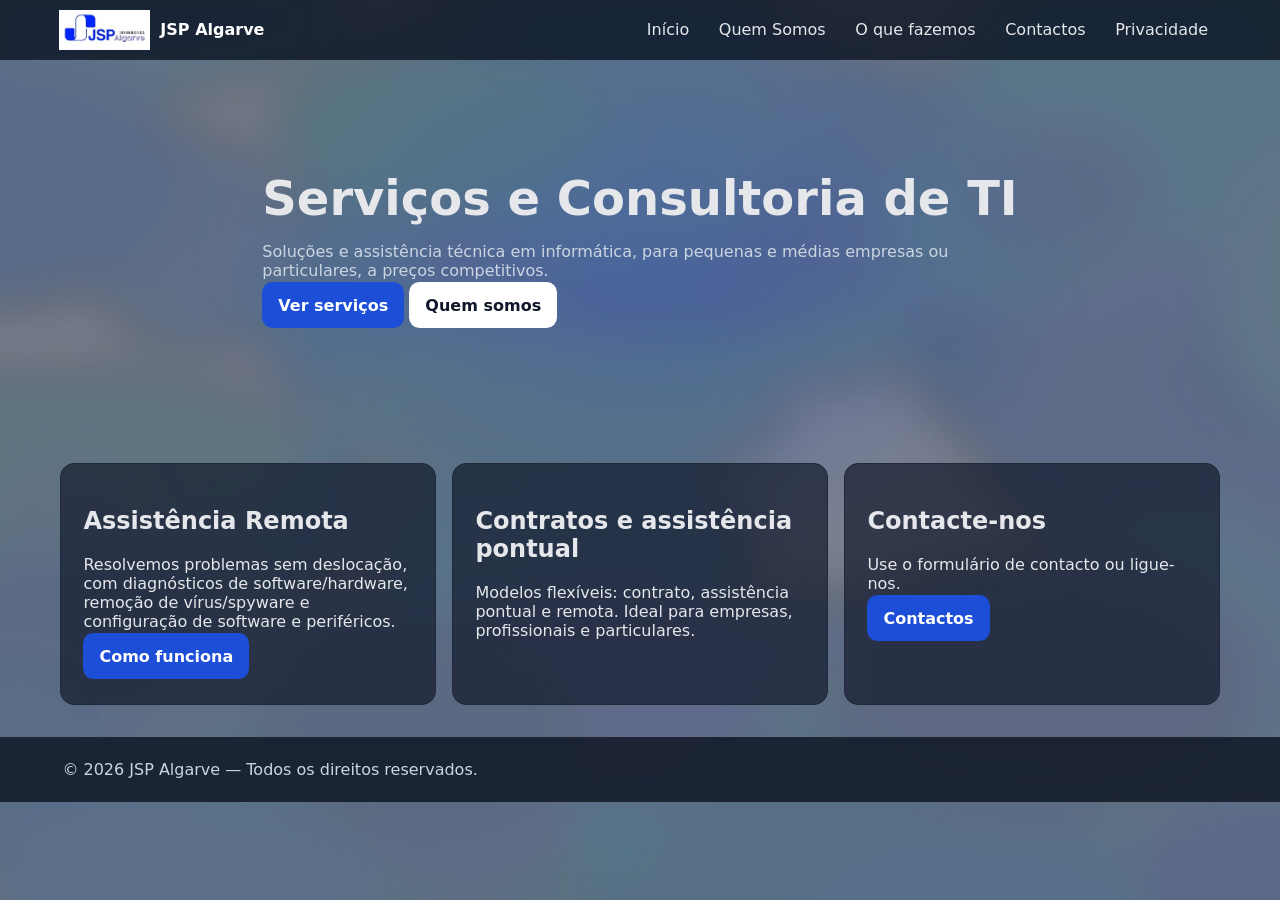
==== commit 3a596997: "V1.0" ====
--- a/index.html
+++ b/index.html
@@ -1,886 +1,44 @@
-<!DOCTYPE html>
-<html lang="pt-PT" prefix="og: https://ogp.me/ns#">
-<head><meta charset="UTF-8">
-	
-	<meta name="viewport" content="width=device-width, initial-scale=1">
-	<link rel="profile" href="https://gmpg.org/xfn/11">
-	
-<!-- Search Engine Optimization by Rank Math - https://rankmath.com/ -->
-<title>Assistência Técnica | JSP Algarve – 2026</title>
-<meta name="description" content="Soluções e assistência técnica em informática, para pequenas e médias empresas ou particulares, a preços competitivos.">
-<meta name="robots" content="follow, index, max-snippet:-1, max-video-preview:-1, max-image-preview:large">
-<link rel="canonical" href="/">
-<meta property="og:locale" content="pt_PT">
-<meta property="og:type" content="website">
-<meta property="og:title" content="Soluções e Assistência Técnica">
-<meta property="og:description" content="Soluções e assistência técnica em informática, para pequenas e médias empresas ou particulares, a preços competitivos.">
-<meta property="og:url" content="/">
-<meta property="og:site_name" content="JSP Algarve - Informática">
-<meta property="og:updated_time" content="2024-11-15T09:56:43+00:00">
-<meta property="og:image" content="/wp-content/uploads/2023/04/JSP-Algarve-–-Redes-Sociais-1024x538.jpg">
-<meta property="og:image:secure_url" content="/wp-content/uploads/2023/04/JSP-Algarve-–-Redes-Sociais-1024x538.jpg">
-<meta property="og:image:width" content="800">
-<meta property="og:image:height" content="420">
-<meta property="og:image:alt" content="JSP Algarve">
-<meta property="og:image:type" content="image/jpeg">
-<meta name="twitter:card" content="summary_large_image">
-<meta name="twitter:title" content="Soluções e Assistência Técnica">
-<meta name="twitter:description" content="Soluções e assistência técnica em informática, para pequenas e médias empresas ou particulares, a preços competitivos.">
-<meta name="twitter:image" content="/wp-content/uploads/2023/04/JSP-Algarve-–-Redes-Sociais-1024x538.jpg">
-<meta name="twitter:label1" content="Written by">
-<meta name="twitter:data1" content="binformatica">
-<meta name="twitter:label2" content="Time to read">
-<meta name="twitter:data2" content="2 minutes">
-<script type="application/ld+json" class="rank-math-schema">{"@context":"https://schema.org","@graph":[{"@type":["LocalBusiness","Organization"],"@id":"/#organization","name":"JSP Algarve - Inform\u00e1tica","url":"https://jsp.binformatica.pt","logo":{"@type":"ImageObject","@id":"/#logo","url":"/wp-content/uploads/2023/04/JSPAlgarve-Azul.svg","contentUrl":"/wp-content/uploads/2023/04/JSPAlgarve-Azul.svg","caption":"JSP Algarve - Inform\u00e1tica","inLanguage":"pt-PT"},"openingHours":["Monday,Tuesday,Wednesday,Thursday,Friday 09:00-18:00"],"image":{"@id":"/#logo"},"telephone":"+351289817142"},{"@type":"WebSite","@id":"/#website","url":"","name":"JSP Algarve - Inform\u00e1tica","publisher":{"@id":"/#organization"},"inLanguage":"pt-PT","potentialAction":{"@type":"SearchAction","target":"/?s={search_term_string}","query-input":"required name=search_term_string"}},{"@type":"ImageObject","@id":"/wp-content/uploads/2023/04/Assistencia-Remota-JSP-Algarve.webp","url":"/wp-content/uploads/2023/04/Assistencia-Remota-JSP-Algarve.webp","width":"200","height":"200","inLanguage":"pt-PT"},{"@type":"WebPage","@id":"/#webpage","url":"/","name":"Assist\u00eancia T\u00e9cnica | JSP Algarve \u2013 2026","datePublished":"2023-04-08T00:22:42+01:00","dateModified":"2024-11-15T09:56:43+00:00","about":{"@id":"/#organization"},"isPartOf":{"@id":"/#website"},"primaryImageOfPage":{"@id":"/wp-content/uploads/2023/04/Assistencia-Remota-JSP-Algarve.webp"},"inLanguage":"pt-PT"}]}</script>
-<!-- /Rank Math WordPress SEO plugin -->
-
-<link rel="alternate" type="application/rss+xml" title="JSP Algarve » Feed" href="/feed/">
-<link rel="alternate" type="application/rss+xml" title="JSP Algarve » Feed de comentários" href="/comments/feed/">
-<link rel="alternate" title="oEmbed (JSON)" type="application/json+oembed" href="/wp-json/oembed/1.0/embed?url=%2F">
-<link rel="alternate" title="oEmbed (XML)" type="text/xml+oembed" href="/wp-json/oembed/1.0/embed?url=%2F&amp;format=xml">
-<style id="wp-img-auto-sizes-contain-inline-css">
-img:is([sizes=auto i],[sizes^="auto," i]){contain-intrinsic-size:3000px 1500px}
-/*# sourceURL=wp-img-auto-sizes-contain-inline-css */
-</style>
-<style id="wp-emoji-styles-inline-css">
-
-	img.wp-smiley, img.emoji {
-		display: inline !important;
-		border: none !important;
-		box-shadow: none !important;
-		height: 1em !important;
-		width: 1em !important;
-		margin: 0 0.07em !important;
-		vertical-align: -0.1em !important;
-		background: none !important;
-		padding: 0 !important;
-	}
-/*# sourceURL=wp-emoji-styles-inline-css */
-</style>
-<style id="global-styles-inline-css">
-:root{--wp--preset--aspect-ratio--square: 1;--wp--preset--aspect-ratio--4-3: 4/3;--wp--preset--aspect-ratio--3-4: 3/4;--wp--preset--aspect-ratio--3-2: 3/2;--wp--preset--aspect-ratio--2-3: 2/3;--wp--preset--aspect-ratio--16-9: 16/9;--wp--preset--aspect-ratio--9-16: 9/16;--wp--preset--color--black: #000000;--wp--preset--color--cyan-bluish-gray: #abb8c3;--wp--preset--color--white: #ffffff;--wp--preset--color--pale-pink: #f78da7;--wp--preset--color--vivid-red: #cf2e2e;--wp--preset--color--luminous-vivid-orange: #ff6900;--wp--preset--color--luminous-vivid-amber: #fcb900;--wp--preset--color--light-green-cyan: #7bdcb5;--wp--preset--color--vivid-green-cyan: #00d084;--wp--preset--color--pale-cyan-blue: #8ed1fc;--wp--preset--color--vivid-cyan-blue: #0693e3;--wp--preset--color--vivid-purple: #9b51e0;--wp--preset--gradient--vivid-cyan-blue-to-vivid-purple: linear-gradient(135deg,rgb(6,147,227) 0%,rgb(155,81,224) 100%);--wp--preset--gradient--light-green-cyan-to-vivid-green-cyan: linear-gradient(135deg,rgb(122,220,180) 0%,rgb(0,208,130) 100%);--wp--preset--gradient--luminous-vivid-amber-to-luminous-vivid-orange: linear-gradient(135deg,rgb(252,185,0) 0%,rgb(255,105,0) 100%);--wp--preset--gradient--luminous-vivid-orange-to-vivid-red: linear-gradient(135deg,rgb(255,105,0) 0%,rgb(207,46,46) 100%);--wp--preset--gradient--very-light-gray-to-cyan-bluish-gray: linear-gradient(135deg,rgb(238,238,238) 0%,rgb(169,184,195) 100%);--wp--preset--gradient--cool-to-warm-spectrum: linear-gradient(135deg,rgb(74,234,220) 0%,rgb(151,120,209) 20%,rgb(207,42,186) 40%,rgb(238,44,130) 60%,rgb(251,105,98) 80%,rgb(254,248,76) 100%);--wp--preset--gradient--blush-light-purple: linear-gradient(135deg,rgb(255,206,236) 0%,rgb(152,150,240) 100%);--wp--preset--gradient--blush-bordeaux: linear-gradient(135deg,rgb(254,205,165) 0%,rgb(254,45,45) 50%,rgb(107,0,62) 100%);--wp--preset--gradient--luminous-dusk: linear-gradient(135deg,rgb(255,203,112) 0%,rgb(199,81,192) 50%,rgb(65,88,208) 100%);--wp--preset--gradient--pale-ocean: linear-gradient(135deg,rgb(255,245,203) 0%,rgb(182,227,212) 50%,rgb(51,167,181) 100%);--wp--preset--gradient--electric-grass: linear-gradient(135deg,rgb(202,248,128) 0%,rgb(113,206,126) 100%);--wp--preset--gradient--midnight: linear-gradient(135deg,rgb(2,3,129) 0%,rgb(40,116,252) 100%);--wp--preset--font-size--small: 13px;--wp--preset--font-size--medium: 20px;--wp--preset--font-size--large: 36px;--wp--preset--font-size--x-large: 42px;--wp--preset--spacing--20: 0.44rem;--wp--preset--spacing--30: 0.67rem;--wp--preset--spacing--40: 1rem;--wp--preset--spacing--50: 1.5rem;--wp--preset--spacing--60: 2.25rem;--wp--preset--spacing--70: 3.38rem;--wp--preset--spacing--80: 5.06rem;--wp--preset--shadow--natural: 6px 6px 9px rgba(0, 0, 0, 0.2);--wp--preset--shadow--deep: 12px 12px 50px rgba(0, 0, 0, 0.4);--wp--preset--shadow--sharp: 6px 6px 0px rgba(0, 0, 0, 0.2);--wp--preset--shadow--outlined: 6px 6px 0px -3px rgb(255, 255, 255), 6px 6px rgb(0, 0, 0);--wp--preset--shadow--crisp: 6px 6px 0px rgb(0, 0, 0);}:root { --wp--style--global--content-size: 800px;--wp--style--global--wide-size: 1200px; }:where(body) { margin: 0; }.wp-site-blocks > .alignleft { float: left; margin-right: 2em; }.wp-site-blocks > .alignright { float: right; margin-left: 2em; }.wp-site-blocks > .aligncenter { justify-content: center; margin-left: auto; margin-right: auto; }:where(.wp-site-blocks) > * { margin-block-start: 24px; margin-block-end: 0; }:where(.wp-site-blocks) > :first-child { margin-block-start: 0; }:where(.wp-site-blocks) > :last-child { margin-block-end: 0; }:root { --wp--style--block-gap: 24px; }:root :where(.is-layout-flow) > :first-child{margin-block-start: 0;}:root :where(.is-layout-flow) > :last-child{margin-block-end: 0;}:root :where(.is-layout-flow) > *{margin-block-start: 24px;margin-block-end: 0;}:root :where(.is-layout-constrained) > :first-child{margin-block-start: 0;}:root :where(.is-layout-constrained) > :last-child{margin-block-end: 0;}:root :where(.is-layout-constrained) > *{margin-block-start: 24px;margin-block-end: 0;}:root :where(.is-layout-flex){gap: 24px;}:root :where(.is-layout-grid){gap: 24px;}.is-layout-flow > .alignleft{float: left;margin-inline-start: 0;margin-inline-end: 2em;}.is-layout-flow > .alignright{float: right;margin-inline-start: 2em;margin-inline-end: 0;}.is-layout-flow > .aligncenter{margin-left: auto !important;margin-right: auto !important;}.is-layout-constrained > .alignleft{float: left;margin-inline-start: 0;margin-inline-end: 2em;}.is-layout-constrained > .alignright{float: right;margin-inline-start: 2em;margin-inline-end: 0;}.is-layout-constrained > .aligncenter{margin-left: auto !important;margin-right: auto !important;}.is-layout-constrained > :where(:not(.alignleft):not(.alignright):not(.alignfull)){max-width: var(--wp--style--global--content-size);margin-left: auto !important;margin-right: auto !important;}.is-layout-constrained > .alignwide{max-width: var(--wp--style--global--wide-size);}body .is-layout-flex{display: flex;}.is-layout-flex{flex-wrap: wrap;align-items: center;}.is-layout-flex > :is(*, div){margin: 0;}body .is-layout-grid{display: grid;}.is-layout-grid > :is(*, div){margin: 0;}body{padding-top: 0px;padding-right: 0px;padding-bottom: 0px;padding-left: 0px;}a:where(:not(.wp-element-button)){text-decoration: underline;}:root :where(.wp-element-button, .wp-block-button__link){background-color: #32373c;border-width: 0;color: #fff;font-family: inherit;font-size: inherit;font-style: inherit;font-weight: inherit;letter-spacing: inherit;line-height: inherit;padding-top: calc(0.667em + 2px);padding-right: calc(1.333em + 2px);padding-bottom: calc(0.667em + 2px);padding-left: calc(1.333em + 2px);text-decoration: none;text-transform: inherit;}.has-black-color{color: var(--wp--preset--color--black) !important;}.has-cyan-bluish-gray-color{color: var(--wp--preset--color--cyan-bluish-gray) !important;}.has-white-color{color: var(--wp--preset--color--white) !important;}.has-pale-pink-color{color: var(--wp--preset--color--pale-pink) !important;}.has-vivid-red-color{color: var(--wp--preset--color--vivid-red) !important;}.has-luminous-vivid-orange-color{color: var(--wp--preset--color--luminous-vivid-orange) !important;}.has-luminous-vivid-amber-color{color: var(--wp--preset--color--luminous-vivid-amber) !important;}.has-light-green-cyan-color{color: var(--wp--preset--color--light-green-cyan) !important;}.has-vivid-green-cyan-color{color: var(--wp--preset--color--vivid-green-cyan) !important;}.has-pale-cyan-blue-color{color: var(--wp--preset--color--pale-cyan-blue) !important;}.has-vivid-cyan-blue-color{color: var(--wp--preset--color--vivid-cyan-blue) !important;}.has-vivid-purple-color{color: var(--wp--preset--color--vivid-purple) !important;}.has-black-background-color{background-color: var(--wp--preset--color--black) !important;}.has-cyan-bluish-gray-background-color{background-color: var(--wp--preset--color--cyan-bluish-gray) !important;}.has-white-background-color{background-color: var(--wp--preset--color--white) !important;}.has-pale-pink-background-color{background-color: var(--wp--preset--color--pale-pink) !important;}.has-vivid-red-background-color{background-color: var(--wp--preset--color--vivid-red) !important;}.has-luminous-vivid-orange-background-color{background-color: var(--wp--preset--color--luminous-vivid-orange) !important;}.has-luminous-vivid-amber-background-color{background-color: var(--wp--preset--color--luminous-vivid-amber) !important;}.has-light-green-cyan-background-color{background-color: var(--wp--preset--color--light-green-cyan) !important;}.has-vivid-green-cyan-background-color{background-color: var(--wp--preset--color--vivid-green-cyan) !important;}.has-pale-cyan-blue-background-color{background-color: var(--wp--preset--color--pale-cyan-blue) !important;}.has-vivid-cyan-blue-background-color{background-color: var(--wp--preset--color--vivid-cyan-blue) !important;}.has-vivid-purple-background-color{background-color: var(--wp--preset--color--vivid-purple) !important;}.has-black-border-color{border-color: var(--wp--preset--color--black) !important;}.has-cyan-bluish-gray-border-color{border-color: var(--wp--preset--color--cyan-bluish-gray) !important;}.has-white-border-color{border-color: var(--wp--preset--color--white) !important;}.has-pale-pink-border-color{border-color: var(--wp--preset--color--pale-pink) !important;}.has-vivid-red-border-color{border-color: var(--wp--preset--color--vivid-red) !important;}.has-luminous-vivid-orange-border-color{border-color: var(--wp--preset--color--luminous-vivid-orange) !important;}.has-luminous-vivid-amber-border-color{border-color: var(--wp--preset--color--luminous-vivid-amber) !important;}.has-light-green-cyan-border-color{border-color: var(--wp--preset--color--light-green-cyan) !important;}.has-vivid-green-cyan-border-color{border-color: var(--wp--preset--color--vivid-green-cyan) !important;}.has-pale-cyan-blue-border-color{border-color: var(--wp--preset--color--pale-cyan-blue) !important;}.has-vivid-cyan-blue-border-color{border-color: var(--wp--preset--color--vivid-cyan-blue) !important;}.has-vivid-purple-border-color{border-color: var(--wp--preset--color--vivid-purple) !important;}.has-vivid-cyan-blue-to-vivid-purple-gradient-background{background: var(--wp--preset--gradient--vivid-cyan-blue-to-vivid-purple) !important;}.has-light-green-cyan-to-vivid-green-cyan-gradient-background{background: var(--wp--preset--gradient--light-green-cyan-to-vivid-green-cyan) !important;}.has-luminous-vivid-amber-to-luminous-vivid-orange-gradient-background{background: var(--wp--preset--gradient--luminous-vivid-amber-to-luminous-vivid-orange) !important;}.has-luminous-vivid-orange-to-vivid-red-gradient-background{background: var(--wp--preset--gradient--luminous-vivid-orange-to-vivid-red) !important;}.has-very-light-gray-to-cyan-bluish-gray-gradient-background{background: var(--wp--preset--gradient--very-light-gray-to-cyan-bluish-gray) !important;}.has-cool-to-warm-spectrum-gradient-background{background: var(--wp--preset--gradient--cool-to-warm-spectrum) !important;}.has-blush-light-purple-gradient-background{background: var(--wp--preset--gradient--blush-light-purple) !important;}.has-blush-bordeaux-gradient-background{background: var(--wp--preset--gradient--blush-bordeaux) !important;}.has-luminous-dusk-gradient-background{background: var(--wp--preset--gradient--luminous-dusk) !important;}.has-pale-ocean-gradient-background{background: var(--wp--preset--gradient--pale-ocean) !important;}.has-electric-grass-gradient-background{background: var(--wp--preset--gradient--electric-grass) !important;}.has-midnight-gradient-background{background: var(--wp--preset--gradient--midnight) !important;}.has-small-font-size{font-size: var(--wp--preset--font-size--small) !important;}.has-medium-font-size{font-size: var(--wp--preset--font-size--medium) !important;}.has-large-font-size{font-size: var(--wp--preset--font-size--large) !important;}.has-x-large-font-size{font-size: var(--wp--preset--font-size--x-large) !important;}
-:root :where(.wp-block-pullquote){font-size: 1.5em;line-height: 1.6;}
-/*# sourceURL=global-styles-inline-css */
-</style>
-<link rel="stylesheet" id="cmplz-general-css" href="/wp-content/plugins/complianz-gdpr/assets/css/cookieblocker.min.css?ver=1741710170" media="all">
-<link rel="stylesheet" id="hello-elementor-css" href="/wp-content/themes/hello-elementor/assets/css/reset.css?ver=3.4.6" media="all">
-<link rel="stylesheet" id="hello-elementor-theme-style-css" href="/wp-content/themes/hello-elementor/assets/css/theme.css?ver=3.4.6" media="all">
-<link rel="stylesheet" id="hello-elementor-header-footer-css" href="/wp-content/themes/hello-elementor/assets/css/header-footer.css?ver=3.4.6" media="all">
-<link rel="stylesheet" id="elementor-frontend-css" href="/wp-content/plugins/elementor/assets/css/frontend.min.css?ver=3.35.6" media="all">
-<style id="elementor-frontend-inline-css">
-.elementor-kit-47{--e-global-color-primary:#1C60FF;--e-global-color-secondary:#54595F;--e-global-color-text:#7A7A7A;--e-global-color-accent:#61CE70;--e-global-color-22c6e80:#007BFF;--e-global-color-32af7b1:#1B1C1D;--e-global-typography-primary-font-family:"Lato";--e-global-typography-primary-font-weight:600;--e-global-typography-secondary-font-family:"Lato";--e-global-typography-secondary-font-weight:400;--e-global-typography-text-font-family:"Lato";--e-global-typography-text-font-weight:400;--e-global-typography-accent-font-family:"Lato";--e-global-typography-accent-font-weight:500;background-color:#E7ECFE;font-family:"Lato", Sans-serif;}.elementor-kit-47 a{color:var( --e-global-color-primary );font-family:"Lato", Sans-serif;font-weight:700;}.elementor-kit-47 a:hover{color:var( --e-global-color-32af7b1 );}.elementor-kit-47 h1{font-family:"Lato", Sans-serif;}.elementor-kit-47 h2{font-family:"Lato", Sans-serif;}.elementor-kit-47 h3{font-family:"Lato", Sans-serif;}.elementor-kit-47 h4{font-family:"Lato", Sans-serif;}.elementor-kit-47 h5{font-family:"Lato", Sans-serif;}.elementor-kit-47 h6{font-family:"Lato", Sans-serif;}.elementor-section.elementor-section-boxed > .elementor-container{max-width:1140px;}.e-con{--container-max-width:1140px;}.elementor-widget:not(:last-child){margin-block-end:20px;}.elementor-element{--widgets-spacing:20px 20px;--widgets-spacing-row:20px;--widgets-spacing-column:20px;}{}h1.entry-title{display:var(--page-title-display);}.site-header .site-branding{flex-direction:column;align-items:stretch;}.site-header{padding-inline-end:0px;padding-inline-start:0px;}.site-footer .site-branding{flex-direction:column;align-items:stretch;}@media(max-width:1024px){.elementor-section.elementor-section-boxed > .elementor-container{max-width:1024px;}.e-con{--container-max-width:1024px;}}@media(max-width:767px){.elementor-section.elementor-section-boxed > .elementor-container{max-width:767px;}.e-con{--container-max-width:767px;}}
-.elementor-69 .elementor-element.elementor-element-4204ba3c{--display:flex;--min-height:100vh;--flex-direction:column;--container-widget-width:calc( ( 1 - var( --container-widget-flex-grow ) ) * 100% );--container-widget-height:initial;--container-widget-flex-grow:0;--container-widget-align-self:initial;--flex-wrap-mobile:wrap;--justify-content:center;--align-items:stretch;--gap:15px 15px;--row-gap:15px;--column-gap:15px;--padding-top:5%;--padding-bottom:5%;--padding-left:0%;--padding-right:0%;--z-index:12;}.elementor-69 .elementor-element.elementor-element-4204ba3c:not(.elementor-motion-effects-element-type-background), .elementor-69 .elementor-element.elementor-element-4204ba3c > .elementor-motion-effects-container > .elementor-motion-effects-layer{background-image:url("/wp-content/uploads/2023/04/Assistencia-Tecnica-JSP-Algarve-Informatica-2023.webp");background-position:top center;background-repeat:no-repeat;background-size:cover;}.elementor-69 .elementor-element.elementor-element-a021fea{--spacer-size:150px;}.elementor-widget-heading .elementor-heading-title{font-family:var( --e-global-typography-primary-font-family ), Sans-serif;font-weight:var( --e-global-typography-primary-font-weight );color:var( --e-global-color-primary );}.elementor-69 .elementor-element.elementor-element-25d2a476{width:auto;max-width:auto;text-align:start;}.elementor-69 .elementor-element.elementor-element-25d2a476 > .elementor-widget-container{padding:0px 0px 40px 100px;}.elementor-69 .elementor-element.elementor-element-25d2a476 .elementor-heading-title{font-family:"Lato", Sans-serif;font-size:45px;font-weight:700;text-transform:none;font-style:normal;text-decoration:none;line-height:1.2em;letter-spacing:0px;word-spacing:0em;text-shadow:0px 0px 11px #000000;color:#FFFFFF;}.elementor-widget-text-editor{font-family:var( --e-global-typography-text-font-family ), Sans-serif;font-weight:var( --e-global-typography-text-font-weight );color:var( --e-global-color-text );}.elementor-widget-text-editor.elementor-drop-cap-view-stacked .elementor-drop-cap{background-color:var( --e-global-color-primary );}.elementor-widget-text-editor.elementor-drop-cap-view-framed .elementor-drop-cap, .elementor-widget-text-editor.elementor-drop-cap-view-default .elementor-drop-cap{color:var( --e-global-color-primary );border-color:var( --e-global-color-primary );}.elementor-69 .elementor-element.elementor-element-d8ad2d4 > .elementor-widget-container{padding:0px 100px 40px 100px;}.elementor-69 .elementor-element.elementor-element-d8ad2d4{text-align:start;font-family:"Lato", Sans-serif;font-size:30px;font-weight:600;text-shadow:0px 0px 10px #000000;color:#FFFFFF;}.elementor-widget-button .elementor-button{background-color:var( --e-global-color-accent );font-family:var( --e-global-typography-accent-font-family ), Sans-serif;font-weight:var( --e-global-typography-accent-font-weight );}.elementor-69 .elementor-element.elementor-element-5877178f .elementor-button{background-color:transparent;font-family:"Lato", Sans-serif;font-size:20px;font-weight:700;text-transform:capitalize;font-style:normal;text-decoration:none;line-height:1em;letter-spacing:0px;word-spacing:0em;fill:#FFFFFF;color:#FFFFFF;background-image:linear-gradient(160deg, #1B1C1D00 0%, var( --e-global-color-primary ) 100%);border-style:none;border-radius:5px 5px 5px 5px;padding:16px 55px 16px 55px;}.elementor-69 .elementor-element.elementor-element-5877178f .elementor-button:hover, .elementor-69 .elementor-element.elementor-element-5877178f .elementor-button:focus{background-color:var( --e-global-color-primary );color:#FFFFFF;border-color:var( --e-global-color-primary );}.elementor-69 .elementor-element.elementor-element-5877178f > .elementor-widget-container{padding:0px 0px 0px 100px;}.elementor-69 .elementor-element.elementor-element-5877178f .elementor-button:hover svg, .elementor-69 .elementor-element.elementor-element-5877178f .elementor-button:focus svg{fill:#FFFFFF;}.elementor-69 .elementor-element.elementor-element-69a24587{--display:flex;--min-height:100vh;--flex-direction:row;--container-widget-width:calc( ( 1 - var( --container-widget-flex-grow ) ) * 100% );--container-widget-height:100%;--container-widget-flex-grow:1;--container-widget-align-self:stretch;--flex-wrap-mobile:wrap;--justify-content:center;--align-items:center;--gap:0px 0px;--row-gap:0px;--column-gap:0px;--flex-wrap:wrap;box-shadow:0px 6px 29px 11px rgba(0,0,0,0.5);--margin-top:0%;--margin-bottom:0%;--margin-left:0%;--margin-right:0%;--padding-top:0%;--padding-bottom:0%;--padding-left:5%;--padding-right:3%;}.elementor-69 .elementor-element.elementor-element-69a24587:not(.elementor-motion-effects-element-type-background), .elementor-69 .elementor-element.elementor-element-69a24587 > .elementor-motion-effects-container > .elementor-motion-effects-layer{background-color:var( --e-global-color-32af7b1 );}.elementor-69 .elementor-element.elementor-element-5115d0b9{--display:flex;--gap:0px 0px;--row-gap:0px;--column-gap:0px;--padding-top:5%;--padding-bottom:0%;--padding-left:0%;--padding-right:0%;}.elementor-widget-image .widget-image-caption{color:var( --e-global-color-text );font-family:var( --e-global-typography-text-font-family ), Sans-serif;font-weight:var( --e-global-typography-text-font-weight );}.elementor-69 .elementor-element.elementor-element-519276a8{text-align:start;}.elementor-69 .elementor-element.elementor-element-519276a8 img{width:90%;}.elementor-69 .elementor-element.elementor-element-46f996b8{--display:flex;--flex-direction:column;--container-widget-width:100%;--container-widget-height:initial;--container-widget-flex-grow:0;--container-widget-align-self:initial;--flex-wrap-mobile:wrap;--gap:15px 15px;--row-gap:15px;--column-gap:15px;--padding-top:5%;--padding-bottom:0%;--padding-left:0%;--padding-right:0%;}.elementor-69 .elementor-element.elementor-element-4c3a28f7 .elementor-heading-title{font-family:"Lato", Sans-serif;font-size:35px;font-weight:600;text-transform:none;font-style:normal;text-decoration:none;line-height:1.2em;letter-spacing:0px;word-spacing:0em;color:#FFFFFF;}.elementor-69 .elementor-element.elementor-element-a71efa0 .elementor-heading-title{font-family:"Lato", Sans-serif;font-size:22px;font-weight:600;text-transform:none;font-style:normal;text-decoration:none;line-height:1.2em;letter-spacing:0px;word-spacing:0em;color:#FFFFFF;}.elementor-69 .elementor-element.elementor-element-257243f3 > .elementor-widget-container{padding:0% 20% 0% 0%;}.elementor-69 .elementor-element.elementor-element-257243f3{font-family:"Lato", Sans-serif;font-size:18px;font-weight:300;text-transform:none;font-style:normal;text-decoration:none;line-height:1.5em;letter-spacing:0px;word-spacing:0em;color:#FFFFFF;}.elementor-69 .elementor-element.elementor-element-7fae1bf{--display:flex;--flex-direction:column;--container-widget-width:100%;--container-widget-height:initial;--container-widget-flex-grow:0;--container-widget-align-self:initial;--flex-wrap-mobile:wrap;--gap:15px 15px;--row-gap:15px;--column-gap:15px;--padding-top:2%;--padding-bottom:6%;--padding-left:0%;--padding-right:0%;}.elementor-69 .elementor-element.elementor-element-e68144b .elementor-button{background-color:var( --e-global-color-secondary );font-family:"Lato", Sans-serif;font-size:20px;font-weight:700;text-transform:capitalize;font-style:normal;text-decoration:none;line-height:1em;letter-spacing:0px;word-spacing:0em;fill:#FFFFFF;color:#FFFFFF;border-style:solid;border-width:1px 1px 1px 1px;border-color:var( --e-global-color-secondary );border-radius:5px 5px 5px 5px;padding:16px 55px 16px 55px;}.elementor-69 .elementor-element.elementor-element-e68144b .elementor-button:hover, .elementor-69 .elementor-element.elementor-element-e68144b .elementor-button:focus{background-color:var( --e-global-color-primary );color:#FFFFFF;border-color:var( --e-global-color-primary );}.elementor-69 .elementor-element.elementor-element-e68144b .elementor-button:hover svg, .elementor-69 .elementor-element.elementor-element-e68144b .elementor-button:focus svg{fill:#FFFFFF;}.elementor-69 .elementor-element.elementor-element-5474157{--display:flex;--flex-direction:column;--container-widget-width:100%;--container-widget-height:initial;--container-widget-flex-grow:0;--container-widget-align-self:initial;--flex-wrap-mobile:wrap;--margin-top:5%;--margin-bottom:0%;--margin-left:0%;--margin-right:0%;}.elementor-69 .elementor-element.elementor-element-607215c6{--display:flex;--flex-direction:column;--container-widget-width:calc( ( 1 - var( --container-widget-flex-grow ) ) * 100% );--container-widget-height:initial;--container-widget-flex-grow:0;--container-widget-align-self:initial;--flex-wrap-mobile:wrap;--align-items:stretch;--margin-top:3%;--margin-bottom:0%;--margin-left:0%;--margin-right:0%;--padding-top:0%;--padding-bottom:2%;--padding-left:8%;--padding-right:8%;}.elementor-69 .elementor-element.elementor-element-6e12421b{text-align:center;}.elementor-69 .elementor-element.elementor-element-6e12421b .elementor-heading-title{font-family:"Lato", Sans-serif;font-size:40px;font-weight:600;text-transform:none;font-style:normal;text-decoration:none;line-height:1.2em;letter-spacing:0px;word-spacing:0em;color:var( --e-global-color-32af7b1 );}.elementor-69 .elementor-element.elementor-element-dc2db26{text-align:center;}.elementor-69 .elementor-element.elementor-element-dc2db26 .elementor-heading-title{font-family:"Lato", Sans-serif;font-size:26px;font-weight:700;color:var( --e-global-color-32af7b1 );}.elementor-69 .elementor-element.elementor-element-0cb3bed{--display:flex;}.elementor-69 .elementor-element.elementor-element-11372df > .elementor-widget-container{margin:0px 0px 0px 0px;padding:0px 0px 0px 0px;}.elementor-69 .elementor-element.elementor-element-11372df{text-align:center;font-family:"Lato", Sans-serif;font-size:20px;font-weight:400;color:var( --e-global-color-32af7b1 );}.elementor-69 .elementor-element.elementor-element-3ecb4e68{--display:flex;--flex-direction:row;--container-widget-width:calc( ( 1 - var( --container-widget-flex-grow ) ) * 100% );--container-widget-height:100%;--container-widget-flex-grow:1;--container-widget-align-self:stretch;--flex-wrap-mobile:wrap;--justify-content:space-between;--align-items:stretch;--gap:30px 30px;--row-gap:30px;--column-gap:30px;--overflow:hidden;--margin-top:0%;--margin-bottom:0%;--margin-left:0%;--margin-right:0%;--padding-top:0px;--padding-bottom:30px;--padding-left:0px;--padding-right:15px;}.elementor-widget-icon-box.elementor-view-stacked .elementor-icon{background-color:var( --e-global-color-primary );}.elementor-widget-icon-box.elementor-view-framed .elementor-icon, .elementor-widget-icon-box.elementor-view-default .elementor-icon{fill:var( --e-global-color-primary );color:var( --e-global-color-primary );border-color:var( --e-global-color-primary );}.elementor-widget-icon-box .elementor-icon-box-title, .elementor-widget-icon-box .elementor-icon-box-title a{font-family:var( --e-global-typography-primary-font-family ), Sans-serif;font-weight:var( --e-global-typography-primary-font-weight );}.elementor-widget-icon-box .elementor-icon-box-title{color:var( --e-global-color-primary );}.elementor-widget-icon-box:has(:hover) .elementor-icon-box-title,
-					 .elementor-widget-icon-box:has(:focus) .elementor-icon-box-title{color:var( --e-global-color-primary );}.elementor-widget-icon-box .elementor-icon-box-description{font-family:var( --e-global-typography-text-font-family ), Sans-serif;font-weight:var( --e-global-typography-text-font-weight );color:var( --e-global-color-text );}.elementor-69 .elementor-element.elementor-element-13403643{width:var( --container-widget-width, 25% );max-width:25%;--container-widget-width:25%;--container-widget-flex-grow:0;}.elementor-69 .elementor-element.elementor-element-13403643 > .elementor-widget-container{background-color:#FFFFFF;padding:20px 20px 20px 20px;border-radius:5px 5px 5px 5px;box-shadow:6px 6px 10px 0px rgba(0, 0, 0, 0.29);}.elementor-69 .elementor-element.elementor-element-13403643 .elementor-icon-box-wrapper{text-align:start;}.elementor-69 .elementor-element.elementor-element-13403643 .elementor-icon-box-title{margin-block-end:10px;color:var( --e-global-color-secondary );}.elementor-69 .elementor-element.elementor-element-13403643 .elementor-icon-box-title, .elementor-69 .elementor-element.elementor-element-13403643 .elementor-icon-box-title a{font-family:"Lato", Sans-serif;font-size:22px;font-weight:600;text-transform:capitalize;font-style:normal;text-decoration:none;line-height:1.2em;letter-spacing:0px;word-spacing:0em;}.elementor-69 .elementor-element.elementor-element-13403643 .elementor-icon-box-description{font-family:"Lato", Sans-serif;font-size:20px;font-weight:400;text-transform:none;font-style:normal;text-decoration:none;line-height:1.5em;letter-spacing:0px;word-spacing:0em;color:var( --e-global-color-secondary );}.elementor-69 .elementor-element.elementor-element-586ab9a0{width:var( --container-widget-width, 25% );max-width:25%;--container-widget-width:25%;--container-widget-flex-grow:0;}.elementor-69 .elementor-element.elementor-element-586ab9a0 > .elementor-widget-container{background-color:#FFFFFF;padding:20px 20px 20px 20px;border-radius:5px 5px 5px 5px;box-shadow:6px 6px 10px 0px rgba(0, 0, 0, 0.29);}.elementor-69 .elementor-element.elementor-element-586ab9a0 .elementor-icon-box-wrapper{text-align:start;}.elementor-69 .elementor-element.elementor-element-586ab9a0 .elementor-icon-box-title{margin-block-end:10px;color:var( --e-global-color-secondary );}.elementor-69 .elementor-element.elementor-element-586ab9a0 .elementor-icon-box-title, .elementor-69 .elementor-element.elementor-element-586ab9a0 .elementor-icon-box-title a{font-family:"Lato", Sans-serif;font-size:22px;font-weight:600;text-transform:capitalize;font-style:normal;text-decoration:none;line-height:1.2em;letter-spacing:0px;word-spacing:0em;}.elementor-69 .elementor-element.elementor-element-586ab9a0 .elementor-icon-box-description{font-family:"Lato", Sans-serif;font-size:20px;font-weight:400;text-transform:none;font-style:normal;text-decoration:none;line-height:1.5em;letter-spacing:0px;word-spacing:0em;color:var( --e-global-color-secondary );}.elementor-69 .elementor-element.elementor-element-4657fb5d{width:var( --container-widget-width, 25% );max-width:25%;--container-widget-width:25%;--container-widget-flex-grow:0;}.elementor-69 .elementor-element.elementor-element-4657fb5d > .elementor-widget-container{background-color:#FFFFFF;padding:20px 20px 20px 20px;border-radius:5px 5px 5px 5px;box-shadow:6px 6px 10px 0px rgba(0, 0, 0, 0.29);}.elementor-69 .elementor-element.elementor-element-4657fb5d .elementor-icon-box-wrapper{text-align:start;}.elementor-69 .elementor-element.elementor-element-4657fb5d .elementor-icon-box-title{margin-block-end:10px;color:var( --e-global-color-secondary );}.elementor-69 .elementor-element.elementor-element-4657fb5d .elementor-icon-box-title, .elementor-69 .elementor-element.elementor-element-4657fb5d .elementor-icon-box-title a{font-family:"Lato", Sans-serif;font-size:22px;font-weight:600;text-transform:capitalize;font-style:normal;text-decoration:none;line-height:1.2em;letter-spacing:0px;word-spacing:0em;}.elementor-69 .elementor-element.elementor-element-4657fb5d .elementor-icon-box-description{font-family:"Lato", Sans-serif;font-size:20px;font-weight:400;text-transform:none;font-style:normal;text-decoration:none;line-height:1.5em;letter-spacing:0px;word-spacing:0em;color:var( --e-global-color-secondary );}.elementor-69 .elementor-element.elementor-element-795a7650{width:var( --container-widget-width, 25% );max-width:25%;--container-widget-width:25%;--container-widget-flex-grow:0;}.elementor-69 .elementor-element.elementor-element-795a7650 > .elementor-widget-container{background-color:#FFFFFF;padding:20px 20px 20px 20px;border-radius:5px 5px 5px 5px;box-shadow:6px 6px 10px 0px rgba(0, 0, 0, 0.29);}.elementor-69 .elementor-element.elementor-element-795a7650 .elementor-icon-box-wrapper{text-align:start;}.elementor-69 .elementor-element.elementor-element-795a7650 .elementor-icon-box-title{margin-block-end:10px;color:var( --e-global-color-secondary );}.elementor-69 .elementor-element.elementor-element-795a7650 .elementor-icon-box-title, .elementor-69 .elementor-element.elementor-element-795a7650 .elementor-icon-box-title a{font-family:"Lato", Sans-serif;font-size:22px;font-weight:600;text-transform:capitalize;font-style:normal;text-decoration:none;line-height:1.2em;letter-spacing:0px;word-spacing:0em;}.elementor-69 .elementor-element.elementor-element-795a7650 .elementor-icon-box-description{font-family:"Lato", Sans-serif;font-size:20px;font-weight:400;text-transform:none;font-style:normal;text-decoration:none;line-height:1.5em;letter-spacing:0px;word-spacing:0em;color:var( --e-global-color-secondary );}.elementor-69 .elementor-element.elementor-element-250b3a2{--display:flex;--flex-direction:column;--container-widget-width:100%;--container-widget-height:initial;--container-widget-flex-grow:0;--container-widget-align-self:initial;--flex-wrap-mobile:wrap;--margin-top:8%;--margin-bottom:0%;--margin-left:0%;--margin-right:0%;--padding-top:0%;--padding-bottom:3%;--padding-left:0%;--padding-right:0%;}.elementor-69 .elementor-element.elementor-element-250b3a2:not(.elementor-motion-effects-element-type-background), .elementor-69 .elementor-element.elementor-element-250b3a2 > .elementor-motion-effects-container > .elementor-motion-effects-layer{background-color:var( --e-global-color-primary );}.elementor-69 .elementor-element.elementor-element-220279f > .elementor-widget-container{margin:5% 0% 0% 0%;}.elementor-69 .elementor-element.elementor-element-220279f{text-align:center;}.elementor-69 .elementor-element.elementor-element-220279f .elementor-heading-title{font-family:"Lato", Sans-serif;font-weight:600;color:#FFFFFF;}.elementor-69 .elementor-element.elementor-element-398b1c1{text-align:center;font-family:"Lato", Sans-serif;font-size:20px;font-weight:700;color:#FFFFFF;}.elementor-69 .elementor-element.elementor-element-7916cd4{--display:flex;--flex-direction:row;--container-widget-width:initial;--container-widget-height:100%;--container-widget-flex-grow:1;--container-widget-align-self:stretch;--flex-wrap-mobile:wrap;--justify-content:center;--flex-wrap:nowrap;}.elementor-69 .elementor-element.elementor-element-0e854d7{width:initial;max-width:initial;}.elementor-69 .elementor-element.elementor-element-0e854d7 .elementor-icon-box-wrapper{gap:15px;}.elementor-69 .elementor-element.elementor-element-0e854d7.elementor-view-stacked .elementor-icon{background-color:#FFFFFF;}.elementor-69 .elementor-element.elementor-element-0e854d7.elementor-view-framed .elementor-icon, .elementor-69 .elementor-element.elementor-element-0e854d7.elementor-view-default .elementor-icon{fill:#FFFFFF;color:#FFFFFF;border-color:#FFFFFF;}.elementor-69 .elementor-element.elementor-element-0e854d7 .elementor-icon-box-title, .elementor-69 .elementor-element.elementor-element-0e854d7 .elementor-icon-box-title a{font-family:"Lato", Sans-serif;font-size:22px;font-weight:600;}.elementor-69 .elementor-element.elementor-element-0e854d7 .elementor-icon-box-title{color:#FFFFFF;}.elementor-widget-icon.elementor-view-stacked .elementor-icon{background-color:var( --e-global-color-primary );}.elementor-widget-icon.elementor-view-framed .elementor-icon, .elementor-widget-icon.elementor-view-default .elementor-icon{color:var( --e-global-color-primary );border-color:var( --e-global-color-primary );}.elementor-widget-icon.elementor-view-framed .elementor-icon, .elementor-widget-icon.elementor-view-default .elementor-icon svg{fill:var( --e-global-color-primary );}.elementor-69 .elementor-element.elementor-element-ba8a310.elementor-element{--align-self:center;}.elementor-69 .elementor-element.elementor-element-ba8a310 .elementor-icon-wrapper{text-align:center;}.elementor-69 .elementor-element.elementor-element-ba8a310.elementor-view-stacked .elementor-icon{background-color:#FFFFFF;}.elementor-69 .elementor-element.elementor-element-ba8a310.elementor-view-framed .elementor-icon, .elementor-69 .elementor-element.elementor-element-ba8a310.elementor-view-default .elementor-icon{color:#FFFFFF;border-color:#FFFFFF;}.elementor-69 .elementor-element.elementor-element-ba8a310.elementor-view-framed .elementor-icon, .elementor-69 .elementor-element.elementor-element-ba8a310.elementor-view-default .elementor-icon svg{fill:#FFFFFF;}.elementor-69 .elementor-element.elementor-element-a35caef{width:initial;max-width:initial;}.elementor-69 .elementor-element.elementor-element-a35caef .elementor-icon-box-wrapper{gap:15px;}.elementor-69 .elementor-element.elementor-element-a35caef.elementor-view-stacked .elementor-icon{background-color:#FFFFFF;}.elementor-69 .elementor-element.elementor-element-a35caef.elementor-view-framed .elementor-icon, .elementor-69 .elementor-element.elementor-element-a35caef.elementor-view-default .elementor-icon{fill:#FFFFFF;color:#FFFFFF;border-color:#FFFFFF;}.elementor-69 .elementor-element.elementor-element-a35caef .elementor-icon-box-title, .elementor-69 .elementor-element.elementor-element-a35caef .elementor-icon-box-title a{font-family:"Lato", Sans-serif;font-size:22px;font-weight:600;}.elementor-69 .elementor-element.elementor-element-a35caef .elementor-icon-box-title{color:#FFFFFF;}.elementor-69 .elementor-element.elementor-element-735d412.elementor-element{--align-self:center;}.elementor-69 .elementor-element.elementor-element-735d412 .elementor-icon-wrapper{text-align:center;}.elementor-69 .elementor-element.elementor-element-735d412.elementor-view-stacked .elementor-icon{background-color:#FFFFFF;}.elementor-69 .elementor-element.elementor-element-735d412.elementor-view-framed .elementor-icon, .elementor-69 .elementor-element.elementor-element-735d412.elementor-view-default .elementor-icon{color:#FFFFFF;border-color:#FFFFFF;}.elementor-69 .elementor-element.elementor-element-735d412.elementor-view-framed .elementor-icon, .elementor-69 .elementor-element.elementor-element-735d412.elementor-view-default .elementor-icon svg{fill:#FFFFFF;}.elementor-69 .elementor-element.elementor-element-4724d9e{width:initial;max-width:initial;}.elementor-69 .elementor-element.elementor-element-4724d9e .elementor-icon-box-wrapper{gap:15px;}.elementor-69 .elementor-element.elementor-element-4724d9e.elementor-view-stacked .elementor-icon{background-color:#FFFFFF;}.elementor-69 .elementor-element.elementor-element-4724d9e.elementor-view-framed .elementor-icon, .elementor-69 .elementor-element.elementor-element-4724d9e.elementor-view-default .elementor-icon{fill:#FFFFFF;color:#FFFFFF;border-color:#FFFFFF;}.elementor-69 .elementor-element.elementor-element-4724d9e .elementor-icon-box-title, .elementor-69 .elementor-element.elementor-element-4724d9e .elementor-icon-box-title a{font-family:"Lato", Sans-serif;font-size:22px;font-weight:600;}.elementor-69 .elementor-element.elementor-element-4724d9e .elementor-icon-box-title{color:#FFFFFF;}.elementor-69 .elementor-element.elementor-element-69e4f9b.elementor-element{--align-self:center;}.elementor-69 .elementor-element.elementor-element-69e4f9b .elementor-icon-wrapper{text-align:center;}.elementor-69 .elementor-element.elementor-element-69e4f9b.elementor-view-stacked .elementor-icon{background-color:#FFFFFF;}.elementor-69 .elementor-element.elementor-element-69e4f9b.elementor-view-framed .elementor-icon, .elementor-69 .elementor-element.elementor-element-69e4f9b.elementor-view-default .elementor-icon{color:#FFFFFF;border-color:#FFFFFF;}.elementor-69 .elementor-element.elementor-element-69e4f9b.elementor-view-framed .elementor-icon, .elementor-69 .elementor-element.elementor-element-69e4f9b.elementor-view-default .elementor-icon svg{fill:#FFFFFF;}.elementor-69 .elementor-element.elementor-element-b122faa{width:initial;max-width:initial;}.elementor-69 .elementor-element.elementor-element-b122faa .elementor-icon-box-wrapper{gap:15px;}.elementor-69 .elementor-element.elementor-element-b122faa.elementor-view-stacked .elementor-icon{background-color:#FFFFFF;}.elementor-69 .elementor-element.elementor-element-b122faa.elementor-view-framed .elementor-icon, .elementor-69 .elementor-element.elementor-element-b122faa.elementor-view-default .elementor-icon{fill:#FFFFFF;color:#FFFFFF;border-color:#FFFFFF;}.elementor-69 .elementor-element.elementor-element-b122faa .elementor-icon-box-title, .elementor-69 .elementor-element.elementor-element-b122faa .elementor-icon-box-title a{font-family:"Lato", Sans-serif;font-size:22px;font-weight:600;}.elementor-69 .elementor-element.elementor-element-b122faa .elementor-icon-box-title{color:#FFFFFF;}.elementor-69 .elementor-element.elementor-element-11bf559{--display:flex;--flex-direction:column;--container-widget-width:100%;--container-widget-height:initial;--container-widget-flex-grow:0;--container-widget-align-self:initial;--flex-wrap-mobile:wrap;}.elementor-69 .elementor-element.elementor-element-29698ad > .elementor-widget-container{padding:50px 0px 0px 0px;}.elementor-69 .elementor-element.elementor-element-29698ad{text-align:start;}.elementor-69 .elementor-element.elementor-element-29698ad .elementor-heading-title{font-family:"Lato", Sans-serif;font-size:26px;font-weight:600;}.elementor-69 .elementor-element.elementor-element-294ea0a{--display:flex;--min-height:62vh;--flex-direction:row;--container-widget-width:calc( ( 1 - var( --container-widget-flex-grow ) ) * 100% );--container-widget-height:100%;--container-widget-flex-grow:1;--container-widget-align-self:stretch;--flex-wrap-mobile:wrap;--align-items:stretch;--gap:0px 0px;--row-gap:0px;--column-gap:0px;--padding-top:3%;--padding-bottom:5%;--padding-left:0%;--padding-right:0%;--z-index:0;}.elementor-69 .elementor-element.elementor-element-294ea0a:not(.elementor-motion-effects-element-type-background), .elementor-69 .elementor-element.elementor-element-294ea0a > .elementor-motion-effects-container > .elementor-motion-effects-layer{background-color:transparent;background-image:linear-gradient(180deg, #E7ECFE 61%, #E7ECFE 0%);}.elementor-69 .elementor-element.elementor-element-a18a19e{--display:flex;--gap:0px 0px;--row-gap:0px;--column-gap:0px;--overlay-opacity:0.44;--overlay-mix-blend-mode:overlay;--border-radius:5px 5px 5px 5px;--margin-top:0px;--margin-bottom:0px;--margin-left:40px;--margin-right:20px;--z-index:5;}.elementor-69 .elementor-element.elementor-element-a18a19e:not(.elementor-motion-effects-element-type-background), .elementor-69 .elementor-element.elementor-element-a18a19e > .elementor-motion-effects-container > .elementor-motion-effects-layer{background-color:transparent;background-image:linear-gradient(180deg, var( --e-global-color-primary ) 33%, #FFFFFF 0%);}.elementor-69 .elementor-element.elementor-element-a18a19e::before, .elementor-69 .elementor-element.elementor-element-a18a19e > .elementor-background-video-container::before, .elementor-69 .elementor-element.elementor-element-a18a19e > .e-con-inner > .elementor-background-video-container::before, .elementor-69 .elementor-element.elementor-element-a18a19e > .elementor-background-slideshow::before, .elementor-69 .elementor-element.elementor-element-a18a19e > .e-con-inner > .elementor-background-slideshow::before, .elementor-69 .elementor-element.elementor-element-a18a19e > .elementor-motion-effects-container > .elementor-motion-effects-layer::before{background-image:url("/wp-content/uploads/2023/04/30_Pricing_Candidate_Recruitment_Platform-svg_shape_circel.svg");--background-overlay:'';background-position:-100% -6%;background-repeat:no-repeat;}.elementor-69 .elementor-element.elementor-element-a18a19e::before{filter:brightness( 187% ) contrast( 200% ) saturate( 148% ) blur( 0px ) hue-rotate( 360deg );}.elementor-69 .elementor-element.elementor-element-a18a19e:hover{box-shadow:10px 10px 25px 0px rgba(0, 0, 0, 0.1);}.elementor-69 .elementor-element.elementor-element-4e04cf8 > .elementor-widget-container{margin:0px 0px 0px 0px;}.elementor-69 .elementor-element.elementor-element-4e04cf8{text-align:center;}.elementor-69 .elementor-element.elementor-element-4e04cf8 .elementor-heading-title{font-family:"Lato", Sans-serif;font-size:25px;font-weight:600;text-transform:none;font-style:normal;text-decoration:none;line-height:65px;letter-spacing:-1px;color:#F9F9F9;}.elementor-69 .elementor-element.elementor-element-ab6c0a8 > .elementor-widget-container{background-color:#FFFFFF;padding:0px 0px 030px 0px;border-radius:5px 5px 5px 5px;}.elementor-69 .elementor-element.elementor-element-03dfc9c{--display:flex;--gap:0px 0px;--row-gap:0px;--column-gap:0px;--overlay-opacity:0.44;--overlay-mix-blend-mode:overlay;--border-radius:5px 5px 5px 5px;--margin-top:0px;--margin-bottom:0px;--margin-left:20px;--margin-right:20px;}.elementor-69 .elementor-element.elementor-element-03dfc9c:not(.elementor-motion-effects-element-type-background), .elementor-69 .elementor-element.elementor-element-03dfc9c > .elementor-motion-effects-container > .elementor-motion-effects-layer{background-color:transparent;background-image:linear-gradient(180deg, var( --e-global-color-primary ) 33%, #FFFFFF 0%);}.elementor-69 .elementor-element.elementor-element-03dfc9c::before, .elementor-69 .elementor-element.elementor-element-03dfc9c > .elementor-background-video-container::before, .elementor-69 .elementor-element.elementor-element-03dfc9c > .e-con-inner > .elementor-background-video-container::before, .elementor-69 .elementor-element.elementor-element-03dfc9c > .elementor-background-slideshow::before, .elementor-69 .elementor-element.elementor-element-03dfc9c > .e-con-inner > .elementor-background-slideshow::before, .elementor-69 .elementor-element.elementor-element-03dfc9c > .elementor-motion-effects-container > .elementor-motion-effects-layer::before{background-image:url("/wp-content/uploads/2023/04/30_Pricing_Candidate_Recruitment_Platform-svg_shape_squre.svg");--background-overlay:'';background-position:83% 11px;background-repeat:no-repeat;}.elementor-69 .elementor-element.elementor-element-03dfc9c::before{filter:brightness( 187% ) contrast( 200% ) saturate( 148% ) blur( 0px ) hue-rotate( 360deg );}.elementor-69 .elementor-element.elementor-element-03dfc9c:hover{box-shadow:10px 10px 25px 0px rgba(0, 0, 0, 0.1);}.elementor-69 .elementor-element.elementor-element-bc4b3c2 > .elementor-widget-container{margin:0px 0px 0px 0px;}.elementor-69 .elementor-element.elementor-element-bc4b3c2{text-align:center;}.elementor-69 .elementor-element.elementor-element-bc4b3c2 .elementor-heading-title{font-family:"Montserrat", Sans-serif;font-size:25px;font-weight:600;text-transform:none;font-style:normal;text-decoration:none;line-height:65px;letter-spacing:-1px;color:#F9F9F9;}.elementor-69 .elementor-element.elementor-element-f70dd89 > .elementor-widget-container{background-color:#FFFFFF;padding:0px 0px 30px 0px;border-radius:5px 5px 5px 5px;}.elementor-69 .elementor-element.elementor-element-4f292a0{--display:flex;--gap:0px 0px;--row-gap:0px;--column-gap:0px;--overlay-opacity:0.44;--overlay-mix-blend-mode:overlay;--border-radius:5px 5px 5px 5px;--margin-top:0px;--margin-bottom:0px;--margin-left:20px;--margin-right:40px;--z-index:2;}.elementor-69 .elementor-element.elementor-element-4f292a0:not(.elementor-motion-effects-element-type-background), .elementor-69 .elementor-element.elementor-element-4f292a0 > .elementor-motion-effects-container > .elementor-motion-effects-layer{background-color:transparent;background-image:linear-gradient(180deg, var( --e-global-color-primary ) 33%, #FFFFFF 0%);}.elementor-69 .elementor-element.elementor-element-4f292a0::before, .elementor-69 .elementor-element.elementor-element-4f292a0 > .elementor-background-video-container::before, .elementor-69 .elementor-element.elementor-element-4f292a0 > .e-con-inner > .elementor-background-video-container::before, .elementor-69 .elementor-element.elementor-element-4f292a0 > .elementor-background-slideshow::before, .elementor-69 .elementor-element.elementor-element-4f292a0 > .e-con-inner > .elementor-background-slideshow::before, .elementor-69 .elementor-element.elementor-element-4f292a0 > .elementor-motion-effects-container > .elementor-motion-effects-layer::before{background-image:url("/wp-content/uploads/2023/04/30_Pricing_Candidate_Recruitment_Platform-svg_shape_squre_dots.svg");--background-overlay:'';background-position:100% 0px;background-repeat:no-repeat;background-size:37% auto;}.elementor-69 .elementor-element.elementor-element-4f292a0::before{filter:brightness( 187% ) contrast( 200% ) saturate( 148% ) blur( 0px ) hue-rotate( 360deg );}.elementor-69 .elementor-element.elementor-element-4f292a0:hover{box-shadow:10px 10px 25px 0px rgba(0, 0, 0, 0.1);}.elementor-69 .elementor-element.elementor-element-85bd747 > .elementor-widget-container{margin:0px 0px 0px 0px;}.elementor-69 .elementor-element.elementor-element-85bd747{text-align:center;}.elementor-69 .elementor-element.elementor-element-85bd747 .elementor-heading-title{font-family:"Montserrat", Sans-serif;font-size:25px;font-weight:600;text-transform:none;font-style:normal;text-decoration:none;line-height:65px;letter-spacing:-1px;color:#F9F9F9;}.elementor-69 .elementor-element.elementor-element-f440227 > .elementor-widget-container{background-color:#FFFFFF;padding:0px 0px 30px 0px;border-radius:5px 5px 5px 5px;}.elementor-69 .elementor-element.elementor-element-7633319{--display:flex;--flex-direction:column;--container-widget-width:100%;--container-widget-height:initial;--container-widget-flex-grow:0;--container-widget-align-self:initial;--flex-wrap-mobile:wrap;}.elementor-69 .elementor-element.elementor-element-36d7c6f .elementor-heading-title{font-family:"Lato", Sans-serif;font-size:26px;font-weight:600;color:var( --e-global-color-32af7b1 );}.elementor-69 .elementor-element.elementor-element-64685fe{font-family:"Lato", Sans-serif;font-size:20px;font-weight:400;color:var( --e-global-color-32af7b1 );}.elementor-69 .elementor-element.elementor-element-d871ac9{--display:flex;--flex-direction:column;--container-widget-width:100%;--container-widget-height:initial;--container-widget-flex-grow:0;--container-widget-align-self:initial;--flex-wrap-mobile:wrap;}.elementor-69 .elementor-element.elementor-element-eaea66c .elementor-heading-title{font-family:"Lato", Sans-serif;font-size:26px;font-weight:700;color:var( --e-global-color-32af7b1 );}.elementor-69 .elementor-element.elementor-element-604c85a{font-family:"Lato", Sans-serif;font-size:20px;font-weight:400;color:var( --e-global-color-32af7b1 );}.elementor-69 .elementor-element.elementor-element-b7e714a{--display:flex;--flex-direction:row;--container-widget-width:initial;--container-widget-height:100%;--container-widget-flex-grow:1;--container-widget-align-self:stretch;--flex-wrap-mobile:wrap;--justify-content:space-evenly;--gap:80px 80px;--row-gap:80px;--column-gap:80px;--flex-wrap:wrap;}.elementor-69 .elementor-element.elementor-element-b7e714a.e-con{--flex-grow:0;--flex-shrink:0;}.elementor-widget-image-box .elementor-image-box-title{font-family:var( --e-global-typography-primary-font-family ), Sans-serif;font-weight:var( --e-global-typography-primary-font-weight );color:var( --e-global-color-primary );}.elementor-widget-image-box:has(:hover) .elementor-image-box-title,
-					 .elementor-widget-image-box:has(:focus) .elementor-image-box-title{color:var( --e-global-color-primary );}.elementor-widget-image-box .elementor-image-box-description{font-family:var( --e-global-typography-text-font-family ), Sans-serif;font-weight:var( --e-global-typography-text-font-weight );color:var( --e-global-color-text );}.elementor-69 .elementor-element.elementor-element-bed2d23{width:var( --container-widget-width, 24.679% );max-width:24.679%;--container-widget-width:24.679%;--container-widget-flex-grow:0;}.elementor-69 .elementor-element.elementor-element-bed2d23.elementor-element{--flex-grow:0;--flex-shrink:0;}.elementor-69 .elementor-element.elementor-element-bed2d23.elementor-position-right .elementor-image-box-img{margin-left:15px;}.elementor-69 .elementor-element.elementor-element-bed2d23.elementor-position-left .elementor-image-box-img{margin-right:15px;}.elementor-69 .elementor-element.elementor-element-bed2d23.elementor-position-top .elementor-image-box-img{margin-bottom:15px;}.elementor-69 .elementor-element.elementor-element-bed2d23 .elementor-image-box-wrapper .elementor-image-box-img{width:100%;}.elementor-69 .elementor-element.elementor-element-bed2d23 .elementor-image-box-img img{transition-duration:0.3s;}.elementor-69 .elementor-element.elementor-element-bed2d23 .elementor-image-box-title{font-family:"Lato", Sans-serif;font-size:20px;font-weight:600;color:var( --e-global-color-32af7b1 );}.elementor-69 .elementor-element.elementor-element-bed2d23 .elementor-image-box-description{font-family:"Lato", Sans-serif;font-size:20px;font-weight:400;color:var( --e-global-color-32af7b1 );}.elementor-69 .elementor-element.elementor-element-2ff7b1d{width:var( --container-widget-width, 23.152% );max-width:23.152%;--container-widget-width:23.152%;--container-widget-flex-grow:0;}.elementor-69 .elementor-element.elementor-element-2ff7b1d.elementor-element{--flex-grow:0;--flex-shrink:0;}.elementor-69 .elementor-element.elementor-element-2ff7b1d.elementor-position-right .elementor-image-box-img{margin-left:15px;}.elementor-69 .elementor-element.elementor-element-2ff7b1d.elementor-position-left .elementor-image-box-img{margin-right:15px;}.elementor-69 .elementor-element.elementor-element-2ff7b1d.elementor-position-top .elementor-image-box-img{margin-bottom:15px;}.elementor-69 .elementor-element.elementor-element-2ff7b1d .elementor-image-box-wrapper .elementor-image-box-img{width:100%;}.elementor-69 .elementor-element.elementor-element-2ff7b1d .elementor-image-box-img img{transition-duration:0.3s;}.elementor-69 .elementor-element.elementor-element-2ff7b1d .elementor-image-box-title{font-family:"Lato", Sans-serif;font-size:20px;font-weight:600;color:var( --e-global-color-32af7b1 );}.elementor-69 .elementor-element.elementor-element-2ff7b1d .elementor-image-box-description{font-family:"Lato", Sans-serif;font-size:20px;font-weight:400;color:var( --e-global-color-32af7b1 );}.elementor-69 .elementor-element.elementor-element-d2f868d{width:var( --container-widget-width, 23.115% );max-width:23.115%;--container-widget-width:23.115%;--container-widget-flex-grow:0;}.elementor-69 .elementor-element.elementor-element-d2f868d.elementor-element{--flex-grow:0;--flex-shrink:0;}.elementor-69 .elementor-element.elementor-element-d2f868d.elementor-position-right .elementor-image-box-img{margin-left:15px;}.elementor-69 .elementor-element.elementor-element-d2f868d.elementor-position-left .elementor-image-box-img{margin-right:15px;}.elementor-69 .elementor-element.elementor-element-d2f868d.elementor-position-top .elementor-image-box-img{margin-bottom:15px;}.elementor-69 .elementor-element.elementor-element-d2f868d .elementor-image-box-wrapper .elementor-image-box-img{width:100%;}.elementor-69 .elementor-element.elementor-element-d2f868d .elementor-image-box-img img{transition-duration:0.3s;}.elementor-69 .elementor-element.elementor-element-d2f868d .elementor-image-box-title{font-family:"Lato", Sans-serif;font-size:20px;font-weight:600;color:var( --e-global-color-32af7b1 );}.elementor-69 .elementor-element.elementor-element-d2f868d .elementor-image-box-description{font-family:"Lato", Sans-serif;font-size:20px;font-weight:400;color:var( --e-global-color-32af7b1 );}.elementor-69 .elementor-element.elementor-element-6a4bcf3.elementor-element{--flex-grow:0;--flex-shrink:0;}.elementor-69 .elementor-element.elementor-element-6a4bcf3.elementor-position-right .elementor-image-box-img{margin-left:15px;}.elementor-69 .elementor-element.elementor-element-6a4bcf3.elementor-position-left .elementor-image-box-img{margin-right:15px;}.elementor-69 .elementor-element.elementor-element-6a4bcf3.elementor-position-top .elementor-image-box-img{margin-bottom:15px;}.elementor-69 .elementor-element.elementor-element-6a4bcf3 .elementor-image-box-wrapper .elementor-image-box-img{width:100%;}.elementor-69 .elementor-element.elementor-element-6a4bcf3 .elementor-image-box-img img{transition-duration:0.3s;}.elementor-69 .elementor-element.elementor-element-6a4bcf3 .elementor-image-box-title{font-family:"Lato", Sans-serif;font-size:20px;font-weight:600;color:var( --e-global-color-32af7b1 );}.elementor-69 .elementor-element.elementor-element-6a4bcf3 .elementor-image-box-description{font-family:"Lato", Sans-serif;font-size:20px;font-weight:400;color:var( --e-global-color-32af7b1 );}.elementor-69 .elementor-element.elementor-element-32d1f65{--display:flex;--flex-direction:column;--container-widget-width:100%;--container-widget-height:initial;--container-widget-flex-grow:0;--container-widget-align-self:initial;--flex-wrap-mobile:wrap;}.elementor-69 .elementor-element.elementor-element-472c9ea img{width:60%;}.elementor-69 .elementor-element.elementor-element-dbc84c9{--display:flex;--flex-direction:row;--container-widget-width:initial;--container-widget-height:100%;--container-widget-flex-grow:1;--container-widget-align-self:stretch;--flex-wrap-mobile:wrap;--gap:0px 0px;--row-gap:0px;--column-gap:0px;--flex-wrap:wrap;--margin-top:8%;--margin-bottom:1%;--margin-left:0%;--margin-right:0%;}.elementor-69 .elementor-element.elementor-element-8b1f554{--display:flex;--flex-direction:column;--container-widget-width:100%;--container-widget-height:initial;--container-widget-flex-grow:0;--container-widget-align-self:initial;--flex-wrap-mobile:wrap;}.elementor-69 .elementor-element.elementor-element-4e5b0d1{text-align:start;}.elementor-69 .elementor-element.elementor-element-4e5b0d1 .elementor-heading-title{font-family:"Lato", Sans-serif;font-size:26px;font-weight:600;color:var( --e-global-color-32af7b1 );}.elementor-69 .elementor-element.elementor-element-1b028be{--display:flex;--flex-direction:column;--container-widget-width:100%;--container-widget-height:initial;--container-widget-flex-grow:0;--container-widget-align-self:initial;--flex-wrap-mobile:wrap;}.elementor-69 .elementor-element.elementor-element-7af4e93{font-family:"Lato", Sans-serif;font-size:20px;font-weight:400;color:var( --e-global-color-32af7b1 );}.elementor-widget-icon-list .elementor-icon-list-item:not(:last-child):after{border-color:var( --e-global-color-text );}.elementor-widget-icon-list .elementor-icon-list-icon i{color:var( --e-global-color-primary );}.elementor-widget-icon-list .elementor-icon-list-icon svg{fill:var( --e-global-color-primary );}.elementor-widget-icon-list .elementor-icon-list-item > .elementor-icon-list-text, .elementor-widget-icon-list .elementor-icon-list-item > a{font-family:var( --e-global-typography-text-font-family ), Sans-serif;font-weight:var( --e-global-typography-text-font-weight );}.elementor-widget-icon-list .elementor-icon-list-text{color:var( --e-global-color-secondary );}.elementor-69 .elementor-element.elementor-element-29777cc .elementor-icon-list-items:not(.elementor-inline-items) .elementor-icon-list-item:not(:last-child){padding-block-end:calc(20px/2);}.elementor-69 .elementor-element.elementor-element-29777cc .elementor-icon-list-items:not(.elementor-inline-items) .elementor-icon-list-item:not(:first-child){margin-block-start:calc(20px/2);}.elementor-69 .elementor-element.elementor-element-29777cc .elementor-icon-list-items.elementor-inline-items .elementor-icon-list-item{margin-inline:calc(20px/2);}.elementor-69 .elementor-element.elementor-element-29777cc .elementor-icon-list-items.elementor-inline-items{margin-inline:calc(-20px/2);}.elementor-69 .elementor-element.elementor-element-29777cc .elementor-icon-list-items.elementor-inline-items .elementor-icon-list-item:after{inset-inline-end:calc(-20px/2);}.elementor-69 .elementor-element.elementor-element-29777cc .elementor-icon-list-icon i{color:var( --e-global-color-32af7b1 );transition:color 0.3s;}.elementor-69 .elementor-element.elementor-element-29777cc .elementor-icon-list-icon svg{fill:var( --e-global-color-32af7b1 );transition:fill 0.3s;}.elementor-69 .elementor-element.elementor-element-29777cc{--e-icon-list-icon-size:20px;--icon-vertical-offset:0px;}.elementor-69 .elementor-element.elementor-element-29777cc .elementor-icon-list-item > .elementor-icon-list-text, .elementor-69 .elementor-element.elementor-element-29777cc .elementor-icon-list-item > a{font-family:"Lato", Sans-serif;font-size:20px;font-weight:400;}.elementor-69 .elementor-element.elementor-element-29777cc .elementor-icon-list-text{color:var( --e-global-color-32af7b1 );transition:color 0.3s;}.elementor-69 .elementor-element.elementor-element-de7c416{color:var( --e-global-color-32af7b1 );}.elementor-69 .elementor-element.elementor-element-33a183e{--display:flex;--flex-direction:column;--container-widget-width:100%;--container-widget-height:initial;--container-widget-flex-grow:0;--container-widget-align-self:initial;--flex-wrap-mobile:wrap;}:root{--page-title-display:none;}@media(max-width:1024px){.elementor-69 .elementor-element.elementor-element-4204ba3c{--min-height:100vh;--padding-top:8%;--padding-bottom:8%;--padding-left:0%;--padding-right:0%;}.elementor-69 .elementor-element.elementor-element-25d2a476 > .elementor-widget-container{padding:0px 0px 20px 50px;}.elementor-69 .elementor-element.elementor-element-25d2a476 .elementor-heading-title{font-size:42px;}.elementor-69 .elementor-element.elementor-element-d8ad2d4 > .elementor-widget-container{padding:0px 50px 0px 50px;}.elementor-69 .elementor-element.elementor-element-5877178f > .elementor-widget-container{padding:20px 0px 0px 50px;}.elementor-69 .elementor-element.elementor-element-5877178f .elementor-button{font-size:14px;}.elementor-69 .elementor-element.elementor-element-69a24587{--flex-direction:column;--container-widget-width:100%;--container-widget-height:initial;--container-widget-flex-grow:0;--container-widget-align-self:initial;--flex-wrap-mobile:wrap;--margin-top:15%;--margin-bottom:0%;--margin-left:0%;--margin-right:0%;--padding-top:0px;--padding-bottom:80px;--padding-left:10px;--padding-right:10px;}.elementor-69 .elementor-element.elementor-element-5115d0b9{--margin-top:10%;--margin-bottom:0%;--margin-left:0%;--margin-right:0%;}.elementor-69 .elementor-element.elementor-element-519276a8{text-align:start;}.elementor-69 .elementor-element.elementor-element-46f996b8{--margin-top:0%;--margin-bottom:0%;--margin-left:0%;--margin-right:0%;--padding-top:40px;--padding-bottom:0px;--padding-left:10px;--padding-right:10px;}.elementor-69 .elementor-element.elementor-element-4c3a28f7 .elementor-heading-title{font-size:37px;}.elementor-69 .elementor-element.elementor-element-a71efa0 .elementor-heading-title{font-size:26px;}.elementor-69 .elementor-element.elementor-element-257243f3 > .elementor-widget-container{padding:0% 0% 0% 0%;}.elementor-69 .elementor-element.elementor-element-257243f3{font-size:14px;}.elementor-69 .elementor-element.elementor-element-7fae1bf{--margin-top:0%;--margin-bottom:0%;--margin-left:0%;--margin-right:0%;--padding-top:40px;--padding-bottom:0px;--padding-left:0px;--padding-right:0px;}.elementor-69 .elementor-element.elementor-element-e68144b .elementor-button{font-size:14px;}.elementor-69 .elementor-element.elementor-element-607215c6{--margin-top:15%;--margin-bottom:0%;--margin-left:0%;--margin-right:0%;--padding-top:0%;--padding-bottom:0%;--padding-left:0%;--padding-right:0%;}.elementor-69 .elementor-element.elementor-element-6e12421b .elementor-heading-title{font-size:45px;}.elementor-69 .elementor-element.elementor-element-3ecb4e68{--justify-content:space-evenly;--flex-wrap:wrap;--padding-top:0%;--padding-bottom:0%;--padding-left:1%;--padding-right:1%;}.elementor-69 .elementor-element.elementor-element-13403643{--container-widget-width:47%;--container-widget-flex-grow:0;width:var( --container-widget-width, 47% );max-width:47%;}.elementor-69 .elementor-element.elementor-element-13403643 .elementor-icon-box-description{font-size:14px;}.elementor-69 .elementor-element.elementor-element-586ab9a0{--container-widget-width:47%;--container-widget-flex-grow:0;width:var( --container-widget-width, 47% );max-width:47%;}.elementor-69 .elementor-element.elementor-element-586ab9a0 .elementor-icon-box-description{font-size:14px;}.elementor-69 .elementor-element.elementor-element-4657fb5d{--container-widget-width:47%;--container-widget-flex-grow:0;width:var( --container-widget-width, 47% );max-width:47%;}.elementor-69 .elementor-element.elementor-element-4657fb5d .elementor-icon-box-description{font-size:14px;}.elementor-69 .elementor-element.elementor-element-795a7650{--container-widget-width:47%;--container-widget-flex-grow:0;width:var( --container-widget-width, 47% );max-width:47%;}.elementor-69 .elementor-element.elementor-element-795a7650 .elementor-icon-box-description{font-size:14px;}.elementor-69 .elementor-element.elementor-element-ba8a310 .elementor-icon{font-size:33px;}.elementor-69 .elementor-element.elementor-element-ba8a310 .elementor-icon svg{height:33px;}.elementor-69 .elementor-element.elementor-element-735d412 .elementor-icon{font-size:33px;}.elementor-69 .elementor-element.elementor-element-735d412 .elementor-icon svg{height:33px;}.elementor-69 .elementor-element.elementor-element-69e4f9b .elementor-icon{font-size:33px;}.elementor-69 .elementor-element.elementor-element-69e4f9b .elementor-icon svg{height:33px;}.elementor-69 .elementor-element.elementor-element-294ea0a{--min-height:0px;--gap:0px 0px;--row-gap:0px;--column-gap:0px;--flex-wrap:wrap;--padding-top:0%;--padding-bottom:10%;--padding-left:0%;--padding-right:0%;}.elementor-69 .elementor-element.elementor-element-a18a19e::before, .elementor-69 .elementor-element.elementor-element-a18a19e > .elementor-background-video-container::before, .elementor-69 .elementor-element.elementor-element-a18a19e > .e-con-inner > .elementor-background-video-container::before, .elementor-69 .elementor-element.elementor-element-a18a19e > .elementor-background-slideshow::before, .elementor-69 .elementor-element.elementor-element-a18a19e > .e-con-inner > .elementor-background-slideshow::before, .elementor-69 .elementor-element.elementor-element-a18a19e > .elementor-motion-effects-container > .elementor-motion-effects-layer::before{background-position:0px 0px;}.elementor-69 .elementor-element.elementor-element-a18a19e{--margin-top:10%;--margin-bottom:03%;--margin-left:20%;--margin-right:20%;}.elementor-69 .elementor-element.elementor-element-03dfc9c::before, .elementor-69 .elementor-element.elementor-element-03dfc9c > .elementor-background-video-container::before, .elementor-69 .elementor-element.elementor-element-03dfc9c > .e-con-inner > .elementor-background-video-container::before, .elementor-69 .elementor-element.elementor-element-03dfc9c > .elementor-background-slideshow::before, .elementor-69 .elementor-element.elementor-element-03dfc9c > .e-con-inner > .elementor-background-slideshow::before, .elementor-69 .elementor-element.elementor-element-03dfc9c > .elementor-motion-effects-container > .elementor-motion-effects-layer::before{background-position:0px 0px;}.elementor-69 .elementor-element.elementor-element-03dfc9c{--margin-top:10%;--margin-bottom:03%;--margin-left:20%;--margin-right:20%;}.elementor-69 .elementor-element.elementor-element-4f292a0::before, .elementor-69 .elementor-element.elementor-element-4f292a0 > .elementor-background-video-container::before, .elementor-69 .elementor-element.elementor-element-4f292a0 > .e-con-inner > .elementor-background-video-container::before, .elementor-69 .elementor-element.elementor-element-4f292a0 > .elementor-background-slideshow::before, .elementor-69 .elementor-element.elementor-element-4f292a0 > .e-con-inner > .elementor-background-slideshow::before, .elementor-69 .elementor-element.elementor-element-4f292a0 > .elementor-motion-effects-container > .elementor-motion-effects-layer::before{background-position:0px 0px;}.elementor-69 .elementor-element.elementor-element-4f292a0{--margin-top:10%;--margin-bottom:03%;--margin-left:20%;--margin-right:20%;}.elementor-69 .elementor-element.elementor-element-b7e714a{--justify-content:space-between;--gap:20px 20px;--row-gap:20px;--column-gap:20px;--padding-top:0px;--padding-bottom:0px;--padding-left:0px;--padding-right:0px;}.elementor-69 .elementor-element.elementor-element-bed2d23.elementor-position-right .elementor-image-box-img{margin-left:0px;}.elementor-69 .elementor-element.elementor-element-bed2d23.elementor-position-left .elementor-image-box-img{margin-right:0px;}.elementor-69 .elementor-element.elementor-element-bed2d23.elementor-position-top .elementor-image-box-img{margin-bottom:0px;}.elementor-69 .elementor-element.elementor-element-6a4bcf3 .elementor-image-box-wrapper{text-align:center;}.elementor-69 .elementor-element.elementor-element-472c9ea img{width:80%;}}@media(max-width:767px){.elementor-69 .elementor-element.elementor-element-4204ba3c:not(.elementor-motion-effects-element-type-background), .elementor-69 .elementor-element.elementor-element-4204ba3c > .elementor-motion-effects-container > .elementor-motion-effects-layer{background-position:center center;}.elementor-69 .elementor-element.elementor-element-4204ba3c{--margin-top:0%;--margin-bottom:0%;--margin-left:0%;--margin-right:0%;--padding-top:0%;--padding-bottom:10%;--padding-left:2%;--padding-right:2%;}.elementor-69 .elementor-element.elementor-element-a021fea{--spacer-size:0px;}.elementor-69 .elementor-element.elementor-element-25d2a476 > .elementor-widget-container{padding:0px 7px 20px 7px;}.elementor-69 .elementor-element.elementor-element-25d2a476{text-align:start;}.elementor-69 .elementor-element.elementor-element-25d2a476 .elementor-heading-title{font-size:25px;line-height:1.1em;}.elementor-69 .elementor-element.elementor-element-d8ad2d4 > .elementor-widget-container{padding:0px 7px 0px 7px;}.elementor-69 .elementor-element.elementor-element-d8ad2d4{font-size:20px;}.elementor-69 .elementor-element.elementor-element-5877178f > .elementor-widget-container{margin:0% 0% 0% 0%;padding:40px 7px 0px 7px;}.elementor-69 .elementor-element.elementor-element-5877178f .elementor-button{font-size:17px;padding:15px 35px 15px 35px;}.elementor-69 .elementor-element.elementor-element-69a24587{--margin-top:0%;--margin-bottom:0%;--margin-left:0%;--margin-right:0%;--padding-top:0px;--padding-bottom:60px;--padding-left:7px;--padding-right:7px;}.elementor-69 .elementor-element.elementor-element-5115d0b9{--margin-top:15%;--margin-bottom:0%;--margin-left:0%;--margin-right:0%;--padding-top:0%;--padding-bottom:0%;--padding-left:0%;--padding-right:0%;}.elementor-69 .elementor-element.elementor-element-46f996b8{--padding-top:0px;--padding-bottom:0px;--padding-left:0px;--padding-right:0px;}.elementor-69 .elementor-element.elementor-element-4c3a28f7 > .elementor-widget-container{padding:50px 0px 0px 0px;}.elementor-69 .elementor-element.elementor-element-4c3a28f7{text-align:start;}.elementor-69 .elementor-element.elementor-element-4c3a28f7 .elementor-heading-title{font-size:28px;line-height:1.1em;}.elementor-69 .elementor-element.elementor-element-a71efa0 > .elementor-widget-container{padding:0px 0px 0px 0px;}.elementor-69 .elementor-element.elementor-element-a71efa0{text-align:start;}.elementor-69 .elementor-element.elementor-element-a71efa0 .elementor-heading-title{font-size:18px;line-height:1.1em;}.elementor-69 .elementor-element.elementor-element-257243f3{text-align:start;font-size:20px;}.elementor-69 .elementor-element.elementor-element-7fae1bf{--padding-top:0px;--padding-bottom:0px;--padding-left:0px;--padding-right:0px;}.elementor-69 .elementor-element.elementor-element-e68144b > .elementor-widget-container{margin:2% 0% 0% 0%;padding:30px 0px 0px 0px;}.elementor-69 .elementor-element.elementor-element-e68144b .elementor-button{font-size:17px;padding:15px 35px 15px 35px;}.elementor-69 .elementor-element.elementor-element-5474157{--gap:0px 0px;--row-gap:0px;--column-gap:0px;--margin-top:0%;--margin-bottom:0%;--margin-left:0%;--margin-right:0%;--padding-top:0px;--padding-bottom:0px;--padding-left:0px;--padding-right:0px;}.elementor-69 .elementor-element.elementor-element-607215c6{--margin-top:15%;--margin-bottom:0%;--margin-left:0%;--margin-right:0%;--padding-top:0px;--padding-bottom:0px;--padding-left:7px;--padding-right:7px;}.elementor-69 .elementor-element.elementor-element-6e12421b{text-align:start;}.elementor-69 .elementor-element.elementor-element-6e12421b .elementor-heading-title{font-size:22px;line-height:1.1em;}.elementor-69 .elementor-element.elementor-element-dc2db26 > .elementor-widget-container{padding:0px 0px 0px 0px;}.elementor-69 .elementor-element.elementor-element-dc2db26{text-align:start;}.elementor-69 .elementor-element.elementor-element-dc2db26 .elementor-heading-title{font-size:20px;}.elementor-69 .elementor-element.elementor-element-0cb3bed{--padding-top:0px;--padding-bottom:0px;--padding-left:0px;--padding-right:0px;}.elementor-69 .elementor-element.elementor-element-11372df{text-align:start;font-size:20px;}.elementor-69 .elementor-element.elementor-element-3ecb4e68{--width:100%;--flex-direction:column;--container-widget-width:calc( ( 1 - var( --container-widget-flex-grow ) ) * 100% );--container-widget-height:initial;--container-widget-flex-grow:0;--container-widget-align-self:initial;--flex-wrap-mobile:wrap;--align-items:center;--gap:10px 10px;--row-gap:10px;--column-gap:10px;--flex-wrap:wrap;--margin-top:0%;--margin-bottom:0%;--margin-left:0%;--margin-right:0%;--padding-top:0px;--padding-bottom:0px;--padding-left:0px;--padding-right:0px;}.elementor-69 .elementor-element.elementor-element-13403643 > .elementor-widget-container{margin:0px 0px 020px 0px;padding:20px 20px 20px 20px;}.elementor-69 .elementor-element.elementor-element-13403643{--container-widget-width:95%;--container-widget-flex-grow:0;width:var( --container-widget-width, 95% );max-width:95%;}.elementor-69 .elementor-element.elementor-element-13403643 .elementor-icon-box-title, .elementor-69 .elementor-element.elementor-element-13403643 .elementor-icon-box-title a{font-size:20px;}.elementor-69 .elementor-element.elementor-element-13403643 .elementor-icon-box-description{font-size:18px;}.elementor-69 .elementor-element.elementor-element-586ab9a0 > .elementor-widget-container{margin:0px 0px 020px 0px;padding:20px 20px 20px 20px;}.elementor-69 .elementor-element.elementor-element-586ab9a0{--container-widget-width:95%;--container-widget-flex-grow:0;width:var( --container-widget-width, 95% );max-width:95%;}.elementor-69 .elementor-element.elementor-element-586ab9a0 .elementor-icon-box-title, .elementor-69 .elementor-element.elementor-element-586ab9a0 .elementor-icon-box-title a{font-size:20px;}.elementor-69 .elementor-element.elementor-element-586ab9a0 .elementor-icon-box-description{font-size:18px;}.elementor-69 .elementor-element.elementor-element-4657fb5d > .elementor-widget-container{margin:0px 0px 020px 0px;padding:20px 20px 20px 20px;}.elementor-69 .elementor-element.elementor-element-4657fb5d{--container-widget-width:95%;--container-widget-flex-grow:0;width:var( --container-widget-width, 95% );max-width:95%;}.elementor-69 .elementor-element.elementor-element-4657fb5d .elementor-icon-box-title, .elementor-69 .elementor-element.elementor-element-4657fb5d .elementor-icon-box-title a{font-size:20px;}.elementor-69 .elementor-element.elementor-element-4657fb5d .elementor-icon-box-description{font-size:18px;}.elementor-69 .elementor-element.elementor-element-795a7650 > .elementor-widget-container{margin:0px 0px 020px 0px;padding:20px 20px 20px 20px;}.elementor-69 .elementor-element.elementor-element-795a7650{--container-widget-width:95%;--container-widget-flex-grow:0;width:var( --container-widget-width, 95% );max-width:95%;}.elementor-69 .elementor-element.elementor-element-795a7650 .elementor-icon-box-title, .elementor-69 .elementor-element.elementor-element-795a7650 .elementor-icon-box-title a{font-size:20px;}.elementor-69 .elementor-element.elementor-element-795a7650 .elementor-icon-box-description{font-size:18px;}.elementor-69 .elementor-element.elementor-element-250b3a2{--padding-top:0px;--padding-bottom:25px;--padding-left:0px;--padding-right:0px;}.elementor-69 .elementor-element.elementor-element-220279f > .elementor-widget-container{padding:0px 7px 0px 7px;}.elementor-69 .elementor-element.elementor-element-220279f{text-align:start;}.elementor-69 .elementor-element.elementor-element-220279f .elementor-heading-title{font-size:24px;}.elementor-69 .elementor-element.elementor-element-398b1c1 > .elementor-widget-container{padding:0px 7px 0px 7px;}.elementor-69 .elementor-element.elementor-element-398b1c1{text-align:start;font-size:16px;}.elementor-69 .elementor-element.elementor-element-7916cd4{--justify-content:space-around;--align-items:center;--container-widget-width:calc( ( 1 - var( --container-widget-flex-grow ) ) * 100% );--gap:0px 0px;--row-gap:0px;--column-gap:0px;--flex-wrap:wrap;--align-content:center;--margin-top:0px;--margin-bottom:0px;--margin-left:0px;--margin-right:0px;--padding-top:0px;--padding-bottom:0px;--padding-left:0px;--padding-right:0px;}.elementor-69 .elementor-element.elementor-element-7916cd4.e-con{--align-self:center;}.elementor-69 .elementor-element.elementor-element-0e854d7 .elementor-icon-box-wrapper{gap:0px;}.elementor-69 .elementor-element.elementor-element-0e854d7 .elementor-icon-box-title, .elementor-69 .elementor-element.elementor-element-0e854d7 .elementor-icon-box-title a{font-size:17px;}.elementor-69 .elementor-element.elementor-element-ba8a310 .elementor-icon{font-size:33px;}.elementor-69 .elementor-element.elementor-element-ba8a310 .elementor-icon svg{height:33px;}.elementor-69 .elementor-element.elementor-element-a35caef .elementor-icon-box-wrapper{gap:0px;}.elementor-69 .elementor-element.elementor-element-a35caef .elementor-icon-box-title, .elementor-69 .elementor-element.elementor-element-a35caef .elementor-icon-box-title a{font-size:17px;}.elementor-69 .elementor-element.elementor-element-735d412 .elementor-icon{font-size:33px;}.elementor-69 .elementor-element.elementor-element-735d412 .elementor-icon svg{height:33px;}.elementor-69 .elementor-element.elementor-element-4724d9e .elementor-icon-box-wrapper{gap:0px;}.elementor-69 .elementor-element.elementor-element-4724d9e .elementor-icon-box-title, .elementor-69 .elementor-element.elementor-element-4724d9e .elementor-icon-box-title a{font-size:17px;}.elementor-69 .elementor-element.elementor-element-69e4f9b .elementor-icon{font-size:33px;}.elementor-69 .elementor-element.elementor-element-69e4f9b .elementor-icon svg{height:33px;}.elementor-69 .elementor-element.elementor-element-b122faa .elementor-icon-box-wrapper{gap:0px;}.elementor-69 .elementor-element.elementor-element-b122faa .elementor-icon-box-title, .elementor-69 .elementor-element.elementor-element-b122faa .elementor-icon-box-title a{font-size:17px;}.elementor-69 .elementor-element.elementor-element-11bf559{--padding-top:0px;--padding-bottom:0px;--padding-left:7px;--padding-right:7px;}.elementor-69 .elementor-element.elementor-element-29698ad{text-align:start;}.elementor-69 .elementor-element.elementor-element-29698ad .elementor-heading-title{font-size:22px;}.elementor-69 .elementor-element.elementor-element-294ea0a{--gap:0px 0px;--row-gap:0px;--column-gap:0px;--padding-top:0px;--padding-bottom:0px;--padding-left:0px;--padding-right:0px;}.elementor-69 .elementor-element.elementor-element-a18a19e::before, .elementor-69 .elementor-element.elementor-element-a18a19e > .elementor-background-video-container::before, .elementor-69 .elementor-element.elementor-element-a18a19e > .e-con-inner > .elementor-background-video-container::before, .elementor-69 .elementor-element.elementor-element-a18a19e > .elementor-background-slideshow::before, .elementor-69 .elementor-element.elementor-element-a18a19e > .e-con-inner > .elementor-background-slideshow::before, .elementor-69 .elementor-element.elementor-element-a18a19e > .elementor-motion-effects-container > .elementor-motion-effects-layer::before{background-position:0px 0px;}.elementor-69 .elementor-element.elementor-element-a18a19e{--margin-top:10%;--margin-bottom:10%;--margin-left:5%;--margin-right:5%;}.elementor-69 .elementor-element.elementor-element-4e04cf8 .elementor-heading-title{font-size:22px;}.elementor-69 .elementor-element.elementor-element-03dfc9c::before, .elementor-69 .elementor-element.elementor-element-03dfc9c > .elementor-background-video-container::before, .elementor-69 .elementor-element.elementor-element-03dfc9c > .e-con-inner > .elementor-background-video-container::before, .elementor-69 .elementor-element.elementor-element-03dfc9c > .elementor-background-slideshow::before, .elementor-69 .elementor-element.elementor-element-03dfc9c > .e-con-inner > .elementor-background-slideshow::before, .elementor-69 .elementor-element.elementor-element-03dfc9c > .elementor-motion-effects-container > .elementor-motion-effects-layer::before{background-position:0px 0px;}.elementor-69 .elementor-element.elementor-element-03dfc9c{--margin-top:10%;--margin-bottom:10%;--margin-left:5%;--margin-right:5%;}.elementor-69 .elementor-element.elementor-element-bc4b3c2 .elementor-heading-title{font-size:22px;}.elementor-69 .elementor-element.elementor-element-4f292a0::before, .elementor-69 .elementor-element.elementor-element-4f292a0 > .elementor-background-video-container::before, .elementor-69 .elementor-element.elementor-element-4f292a0 > .e-con-inner > .elementor-background-video-container::before, .elementor-69 .elementor-element.elementor-element-4f292a0 > .elementor-background-slideshow::before, .elementor-69 .elementor-element.elementor-element-4f292a0 > .e-con-inner > .elementor-background-slideshow::before, .elementor-69 .elementor-element.elementor-element-4f292a0 > .elementor-motion-effects-container > .elementor-motion-effects-layer::before{background-position:0px 0px;}.elementor-69 .elementor-element.elementor-element-4f292a0{--margin-top:10%;--margin-bottom:10%;--margin-left:5%;--margin-right:5%;}.elementor-69 .elementor-element.elementor-element-85bd747 .elementor-heading-title{font-size:22px;}.elementor-69 .elementor-element.elementor-element-36d7c6f .elementor-heading-title{font-size:20px;}.elementor-69 .elementor-element.elementor-element-64685fe{font-size:17px;}.elementor-69 .elementor-element.elementor-element-eaea66c .elementor-heading-title{font-size:20px;}.elementor-69 .elementor-element.elementor-element-b7e714a{--width:100%;--flex-direction:column;--container-widget-width:100%;--container-widget-height:initial;--container-widget-flex-grow:0;--container-widget-align-self:initial;--flex-wrap-mobile:wrap;--gap:0px 0px;--row-gap:0px;--column-gap:0px;--flex-wrap:wrap;}.elementor-69 .elementor-element.elementor-element-bed2d23{width:var( --container-widget-width, 338.766px );max-width:338.766px;--container-widget-width:338.766px;--container-widget-flex-grow:0;}.elementor-69 .elementor-element.elementor-element-bed2d23.elementor-element{--align-self:center;}.elementor-69 .elementor-element.elementor-element-bed2d23 .elementor-image-box-img{margin-bottom:0px;}.elementor-69 .elementor-element.elementor-element-bed2d23 .elementor-image-box-wrapper .elementor-image-box-img{width:100%;}.elementor-69 .elementor-element.elementor-element-2ff7b1d{width:var( --container-widget-width, 343.141px );max-width:343.141px;--container-widget-width:343.141px;--container-widget-flex-grow:0;}.elementor-69 .elementor-element.elementor-element-2ff7b1d.elementor-element{--align-self:center;}.elementor-69 .elementor-element.elementor-element-2ff7b1d .elementor-image-box-img{margin-bottom:15px;}.elementor-69 .elementor-element.elementor-element-d2f868d{width:var( --container-widget-width, 341px );max-width:341px;--container-widget-width:341px;--container-widget-flex-grow:0;}.elementor-69 .elementor-element.elementor-element-d2f868d.elementor-element{--align-self:center;}.elementor-69 .elementor-element.elementor-element-d2f868d .elementor-image-box-img{margin-bottom:15px;}.elementor-69 .elementor-element.elementor-element-6a4bcf3{width:var( --container-widget-width, 339px );max-width:339px;--container-widget-width:339px;--container-widget-flex-grow:0;}.elementor-69 .elementor-element.elementor-element-6a4bcf3 > .elementor-widget-container{padding:20px 0px 0px 0px;}.elementor-69 .elementor-element.elementor-element-6a4bcf3.elementor-element{--align-self:center;}.elementor-69 .elementor-element.elementor-element-6a4bcf3 .elementor-image-box-img{margin-bottom:15px;}.elementor-69 .elementor-element.elementor-element-32d1f65{--padding-top:0px;--padding-bottom:0px;--padding-left:0px;--padding-right:0px;}.elementor-69 .elementor-element.elementor-element-472c9ea img{width:100%;}.elementor-69 .elementor-element.elementor-element-dbc84c9{--margin-top:0%;--margin-bottom:0%;--margin-left:0%;--margin-right:0%;--padding-top:0px;--padding-bottom:0px;--padding-left:7px;--padding-right:7px;}.elementor-69 .elementor-element.elementor-element-8b1f554{--padding-top:0px;--padding-bottom:0px;--padding-left:0px;--padding-right:0px;}.elementor-69 .elementor-element.elementor-element-4e5b0d1{text-align:start;}.elementor-69 .elementor-element.elementor-element-4e5b0d1 .elementor-heading-title{font-size:20px;}.elementor-69 .elementor-element.elementor-element-1b028be{--padding-top:0px;--padding-bottom:0px;--padding-left:0px;--padding-right:0px;}.elementor-69 .elementor-element.elementor-element-33a183e{--padding-top:0px;--padding-bottom:0px;--padding-left:0px;--padding-right:0px;}}@media(min-width:768px){.elementor-69 .elementor-element.elementor-element-69a24587{--content-width:1920px;}.elementor-69 .elementor-element.elementor-element-5115d0b9{--width:45%;}.elementor-69 .elementor-element.elementor-element-46f996b8{--width:55%;}.elementor-69 .elementor-element.elementor-element-7fae1bf{--width:100%;}.elementor-69 .elementor-element.elementor-element-607215c6{--content-width:1920px;}.elementor-69 .elementor-element.elementor-element-0cb3bed{--content-width:800px;}.elementor-69 .elementor-element.elementor-element-294ea0a{--content-width:1200px;}.elementor-69 .elementor-element.elementor-element-a18a19e{--width:33%;}.elementor-69 .elementor-element.elementor-element-03dfc9c{--width:33%;}.elementor-69 .elementor-element.elementor-element-4f292a0{--width:33%;}.elementor-69 .elementor-element.elementor-element-8b1f554{--width:100%;}.elementor-69 .elementor-element.elementor-element-1b028be{--width:50%;}.elementor-69 .elementor-element.elementor-element-33a183e{--width:50%;}}@media(max-width:1024px) and (min-width:768px){.elementor-69 .elementor-element.elementor-element-5115d0b9{--width:100%;}.elementor-69 .elementor-element.elementor-element-46f996b8{--width:100%;}.elementor-69 .elementor-element.elementor-element-7fae1bf{--width:100%;}.elementor-69 .elementor-element.elementor-element-294ea0a{--content-width:100%;}.elementor-69 .elementor-element.elementor-element-a18a19e{--width:93%;}.elementor-69 .elementor-element.elementor-element-03dfc9c{--width:100%;}.elementor-69 .elementor-element.elementor-element-4f292a0{--width:100%;}}
-/*# sourceURL=elementor-frontend-inline-css */
-</style>
-<link rel="stylesheet" id="widget-spacer-css" href="/wp-content/plugins/elementor/assets/css/widget-spacer.min.css?ver=3.35.6" media="all">
-<link rel="stylesheet" id="widget-heading-css" href="/wp-content/plugins/elementor/assets/css/widget-heading.min.css?ver=3.35.6" media="all">
-<link rel="stylesheet" id="widget-image-css" href="/wp-content/plugins/elementor/assets/css/widget-image.min.css?ver=3.35.6" media="all">
-<link rel="stylesheet" id="widget-menu-anchor-css" href="/wp-content/plugins/elementor/assets/css/widget-menu-anchor.min.css?ver=3.35.6" media="all">
-<link rel="stylesheet" id="widget-icon-box-css" href="/wp-content/plugins/elementor/assets/css/widget-icon-box.min.css?ver=3.35.6" media="all">
-<link rel="stylesheet" id="e-animation-grow-css" href="/wp-content/plugins/elementor/assets/lib/animations/styles/e-animation-grow.min.css?ver=3.35.6" media="all">
-<link rel="stylesheet" id="e-animation-fadeInUp-css" href="/wp-content/plugins/elementor/assets/lib/animations/styles/fadeInUp.min.css?ver=3.35.6" media="all">
-<link rel="stylesheet" id="widget-image-box-css" href="/wp-content/plugins/elementor/assets/css/widget-image-box.min.css?ver=3.35.6" media="all">
-<link rel="stylesheet" id="widget-icon-list-css" href="/wp-content/plugins/elementor/assets/css/widget-icon-list.min.css?ver=3.35.6" media="all">
-<script src="/wp-includes/js/jquery/jquery.min.js?ver=3.7.1" id="jquery-core-js"></script>
-<script src="/wp-includes/js/jquery/jquery-migrate.min.js?ver=3.4.1" id="jquery-migrate-js"></script>
-<link rel="https://api.w.org/" href="/wp-json/"><link rel="alternate" title="JSON" type="application/json" href="/wp-json/wp/v2/pages/69"><link rel="EditURI" type="application/rsd+xml" title="RSD" href="/xmlrpc.php?rsd">
-<meta name="generator" content="WordPress 6.9.1">
-<link rel="shortlink" href="/">
-			<style>.cmplz-hidden {
-					display: none !important;
-				}</style><link rel="icon" href="/wp-content/uploads/2023/04/cropped-Logo-scaled-1-32x32.webp" sizes="32x32">
-<link rel="icon" href="/wp-content/uploads/2023/04/cropped-Logo-scaled-1-192x192.webp" sizes="192x192">
-<link rel="apple-touch-icon" href="/wp-content/uploads/2023/04/cropped-Logo-scaled-1-180x180.webp">
-<meta name="msapplication-TileImage" content="/wp-content/uploads/2023/04/cropped-Logo-scaled-1-270x270.webp">
+<!doctype html><html lang='pt-PT'><head><title>JSP Algarve — Assistência Técnica e Consultoria de TI</title>
+<meta charset="utf-8" />
+<meta name="viewport" content="width=device-width, initial-scale=1" />
+<meta name="robots" content="index,follow" />
+<meta name="description" content="JSP Algarve — serviços e consultoria de TI, assistência técnica, assistência remota e soluções para empresas e particulares." />
+<link rel="icon" href="/assets/img/logo.png" />
+<link rel="canonical" href="https://jspalgarve.pt/" />
+<link rel="preload" href="/assets/css/styles.css" as="style" />
+<link rel="stylesheet" href="/assets/css/styles.css" />
 </head>
-<body data-cmplz="1" class="home wp-singular page-template-default page page-id-69 wp-custom-logo wp-embed-responsive wp-theme-hello-elementor hello-elementor-default elementor-default elementor-kit-47 elementor-page elementor-page-69">
-
-
-<a class="skip-link screen-reader-text" href="#content">Pular para o conteúdo</a>
-
-<header id="site-header" class="site-header dynamic-header menu-dropdown-tablet">
-	<div class="header-inner">
-		<div class="site-branding show-logo">
-							<div class="site-logo show">
-					<a href="/" class="custom-logo-link" rel="home" aria-current="page"><img src="/wp-content/uploads/2023/04/JSPAlgarve-Azul.svg" class="custom-logo" alt="JSP Algarve - Informática" decoding="async"></a>				</div>
-							<p class="site-description show">
-					Serviços e Consultoria de TI				</p>
-					</div>
-
-					</div>
+<body>
+<header>
+  <div class="nav">
+    <a class="brand" href="/"><img src="/assets/img/logo.png" alt="JSP Algarve"/><span>JSP Algarve</span></a>
+    <nav class="menu">
+      <a href="/">Início</a>
+      <a href="/quem-somos.html">Quem Somos</a>
+      <a href="/servicos.html">O que fazemos</a>
+      <a href="/contactos.html">Contactos</a>
+      <a href="/privacidade.html">Privacidade</a>
+    </nav>
+  </div>
 </header>
 
-<main id="content" class="site-main post-69 page type-page status-publish hentry">
-
-	
-	<div class="page-content">
-				<div data-elementor-type="wp-page" data-elementor-id="69" class="elementor elementor-69">
-				<div class="elementor-element elementor-element-4204ba3c e-con-full e-flex e-con e-parent" data-id="4204ba3c" data-element_type="container" data-e-type="container" data-settings="{&quot;background_background&quot;:&quot;classic&quot;}">
-				<div class="elementor-element elementor-element-a021fea elementor-widget elementor-widget-spacer" data-id="a021fea" data-element_type="widget" data-e-type="widget" data-widget_type="spacer.default">
-				<div class="elementor-widget-container">
-							<div class="elementor-spacer">
-			<div class="elementor-spacer-inner"></div>
-		</div>
-						</div>
-				</div>
-				<div class="elementor-element elementor-element-25d2a476 elementor-widget__width-auto elementor-widget elementor-widget-heading" data-id="25d2a476" data-element_type="widget" data-e-type="widget" data-widget_type="heading.default">
-				<div class="elementor-widget-container">
-					<h1 class="elementor-heading-title elementor-size-default">Soluções e Assistência Técnica</h1>				</div>
-				</div>
-				<div class="elementor-element elementor-element-d8ad2d4 elementor-widget elementor-widget-text-editor" data-id="d8ad2d4" data-element_type="widget" data-e-type="widget" data-widget_type="text-editor.default">
-				<div class="elementor-widget-container">
-									<p>Soluções e assistência técnica em informática, para pequenas e médias empresas ou particulares, a preços competitivos.</p>								</div>
-				</div>
-				<div class="elementor-element elementor-element-5877178f elementor-mobile-align-left elementor-tablet-align-left elementor-widget elementor-widget-button" data-id="5877178f" data-element_type="widget" data-e-type="widget" data-widget_type="button.default">
-				<div class="elementor-widget-container">
-									<div class="elementor-button-wrapper">
-					<a class="elementor-button elementor-button-link elementor-size-sm" href="#servicos">
-						<span class="elementor-button-content-wrapper">
-									<span class="elementor-button-text">Os Nossos Serviços</span>
-					</span>
-					</a>
-				</div>
-								</div>
-				</div>
-				</div>
-		<div class="elementor-element elementor-element-69a24587 e-flex e-con-boxed e-con e-parent" data-id="69a24587" data-element_type="container" data-e-type="container" data-settings="{&quot;background_background&quot;:&quot;classic&quot;}">
-					<div class="e-con-inner">
-		<div class="elementor-element elementor-element-5115d0b9 e-con-full e-flex e-con e-child" data-id="5115d0b9" data-element_type="container" data-e-type="container">
-				<div class="elementor-element elementor-element-519276a8 elementor-widget elementor-widget-image" data-id="519276a8" data-element_type="widget" data-e-type="widget" data-widget_type="image.default">
-				<div class="elementor-widget-container">
-															<img fetchpriority="high" decoding="async" width="943" height="785" src="/wp-content/uploads/2023/04/Assistencia-Remota-JSP-Algarve.webp" class="attachment-full size-full wp-image-427" alt="Assistência Remota" srcset="/wp-content/uploads/2023/04/Assistencia-Remota-JSP-Algarve.webp 943w, /wp-content/uploads/2023/04/Assistencia-Remota-JSP-Algarve-300x250.webp 300w, /wp-content/uploads/2023/04/Assistencia-Remota-JSP-Algarve-768x639.webp 768w" sizes="(max-width: 943px) 100vw, 943px">															</div>
-				</div>
-				</div>
-		<div class="elementor-element elementor-element-46f996b8 e-con-full e-flex e-con e-child" data-id="46f996b8" data-element_type="container" data-e-type="container">
-				<div class="elementor-element elementor-element-4c3a28f7 elementor-widget elementor-widget-heading" data-id="4c3a28f7" data-element_type="widget" data-e-type="widget" data-widget_type="heading.default">
-				<div class="elementor-widget-container">
-					<h2 class="elementor-heading-title elementor-size-default">Assistência Remota</h2>				</div>
-				</div>
-				<div class="elementor-element elementor-element-a71efa0 elementor-widget elementor-widget-heading" data-id="a71efa0" data-element_type="widget" data-e-type="widget" data-widget_type="heading.default">
-				<div class="elementor-widget-container">
-					<h3 class="elementor-heading-title elementor-size-default">Com a Assistência Remota será possível a resolução dos problemas, sem intervenção local.</h3>				</div>
-				</div>
-				<div class="elementor-element elementor-element-257243f3 elementor-widget elementor-widget-text-editor" data-id="257243f3" data-element_type="widget" data-e-type="widget" data-widget_type="text-editor.default">
-				<div class="elementor-widget-container">
-									<h4>Resoluções</h4><p>Será possível diagnósticos de software e hardware, remoção de problemas com vírus e ou spyware. Instalação e configuração de software e periféricos, etc.</p><h4>Simples de executar</h4><p>Será apenas necessário dispor de acesso à internet de modo a executar o software de assistência remota indicado pelo técnico.</p><h4>Certificado</h4><p>Um técnico de informática qualificado ficará à sua disposição para resolver os problemas reportados.</p><h4>Profissional</h4><p>O técnico limitar-se-á a processar as informações e dados que digam respeito à assistência e/ou problema em causa.</p>								</div>
-				</div>
-				</div>
-		<div class="elementor-element elementor-element-7fae1bf e-con-full e-flex e-con e-child" data-id="7fae1bf" data-element_type="container" data-e-type="container">
-				<div class="elementor-element elementor-element-e68144b elementor-mobile-align-center elementor-tablet-align-center elementor-align-center elementor-widget elementor-widget-button" data-id="e68144b" data-element_type="widget" data-e-type="widget" data-widget_type="button.default">
-				<div class="elementor-widget-container">
-									<div class="elementor-button-wrapper">
-					<a class="elementor-button elementor-button-link elementor-size-sm" href="#remota">
-						<span class="elementor-button-content-wrapper">
-									<span class="elementor-button-text">Pedir Assistência</span>
-					</span>
-					</a>
-				</div>
-								</div>
-				</div>
-				</div>
-					</div>
-				</div>
-		<div class="elementor-element elementor-element-5474157 e-flex e-con-boxed e-con e-parent" data-id="5474157" data-element_type="container" data-e-type="container">
-					<div class="e-con-inner">
-				<div class="elementor-element elementor-element-036ee9c elementor-widget elementor-widget-menu-anchor" data-id="036ee9c" data-element_type="widget" data-e-type="widget" data-widget_type="menu-anchor.default">
-				<div class="elementor-widget-container">
-							<div class="elementor-menu-anchor" id="sobre"></div>
-						</div>
-				</div>
-					</div>
-				</div>
-		<div class="elementor-element elementor-element-607215c6 e-flex e-con-boxed e-con e-parent" data-id="607215c6" data-element_type="container" data-e-type="container">
-					<div class="e-con-inner">
-				<div class="elementor-element elementor-element-6e12421b elementor-widget elementor-widget-heading" data-id="6e12421b" data-element_type="widget" data-e-type="widget" data-widget_type="heading.default">
-				<div class="elementor-widget-container">
-					<h2 class="elementor-heading-title elementor-size-default">Quem Somos</h2>				</div>
-				</div>
-				<div class="elementor-element elementor-element-dc2db26 elementor-widget elementor-widget-heading" data-id="dc2db26" data-element_type="widget" data-e-type="widget" data-widget_type="heading.default">
-				<div class="elementor-widget-container">
-					<h3 class="elementor-heading-title elementor-size-default">Assistência técnica especializada permitindo aos nossos clientes focar inteiramente nos seus negócios.</h3>				</div>
-				</div>
-		<div class="elementor-element elementor-element-0cb3bed e-flex e-con-boxed e-con e-child" data-id="0cb3bed" data-element_type="container" data-e-type="container">
-					<div class="e-con-inner">
-				<div class="elementor-element elementor-element-11372df elementor-widget elementor-widget-text-editor" data-id="11372df" data-element_type="widget" data-e-type="widget" data-widget_type="text-editor.default">
-				<div class="elementor-widget-container">
-									<p>Temos como principal objetivo retirar ao cliente quaisquer preocupações com o sistema informático da sua empresa ou PC particular</p>								</div>
-				</div>
-					</div>
-				</div>
-		<div class="elementor-element elementor-element-3ecb4e68 e-con-full e-flex e-con e-child" data-id="3ecb4e68" data-element_type="container" data-e-type="container" data-settings="{&quot;background_background&quot;:&quot;classic&quot;}">
-				<div class="elementor-element elementor-element-13403643 elementor-widget__width-initial elementor-widget elementor-widget-icon-box" data-id="13403643" data-element_type="widget" data-e-type="widget" data-widget_type="icon-box.default">
-				<div class="elementor-widget-container">
-							<div class="elementor-icon-box-wrapper">
-
-			
-						<div class="elementor-icon-box-content">
-
-									<h4 class="elementor-icon-box-title">
-						<span>
-							Inovação						</span>
-					</h4>
-				
-									<p class="elementor-icon-box-description">
-						Focados na gestão em processos estruturados e suportados por sistemas tecnológicos modernos, contribuindo para o desenvolvimento de vantagens competitivas face ao mercado.					</p>
-				
-			</div>
-			
-		</div>
-						</div>
-				</div>
-				<div class="elementor-element elementor-element-586ab9a0 elementor-widget__width-initial elementor-widget elementor-widget-icon-box" data-id="586ab9a0" data-element_type="widget" data-e-type="widget" data-widget_type="icon-box.default">
-				<div class="elementor-widget-container">
-							<div class="elementor-icon-box-wrapper">
-
-			
-						<div class="elementor-icon-box-content">
-
-									<h4 class="elementor-icon-box-title">
-						<span>
-							Sustentabilidade						</span>
-					</h4>
-				
-									<p class="elementor-icon-box-description">
-						Favorecer o desenvolvimento sustentado da organização através de uma conduta eticamente responsável, social e transparente.					</p>
-				
-			</div>
-			
-		</div>
-						</div>
-				</div>
-				<div class="elementor-element elementor-element-4657fb5d elementor-widget__width-initial elementor-widget elementor-widget-icon-box" data-id="4657fb5d" data-element_type="widget" data-e-type="widget" data-widget_type="icon-box.default">
-				<div class="elementor-widget-container">
-							<div class="elementor-icon-box-wrapper">
-
-			
-						<div class="elementor-icon-box-content">
-
-									<h4 class="elementor-icon-box-title">
-						<span>
-							Flexibilidade						</span>
-					</h4>
-				
-									<p class="elementor-icon-box-description">
-						Oferecemos diferentes tipos de suporte informático adequados às suas necessidades, para isso distinguimo-nos pela qualidade de preço em relação à concorrência e pela rapidez e eficiência.					</p>
-				
-			</div>
-			
-		</div>
-						</div>
-				</div>
-				<div class="elementor-element elementor-element-795a7650 elementor-widget__width-initial elementor-widget elementor-widget-icon-box" data-id="795a7650" data-element_type="widget" data-e-type="widget" data-widget_type="icon-box.default">
-				<div class="elementor-widget-container">
-							<div class="elementor-icon-box-wrapper">
-
-			
-						<div class="elementor-icon-box-content">
-
-									<h4 class="elementor-icon-box-title">
-						<span>
-							Profissional						</span>
-					</h4>
-				
-									<p class="elementor-icon-box-description">
-						Superar as expectativas dos nossos clientes, através da prestação de serviços de excelência, suportados por soluções flexíveis, inovadoras e tecnologicamente avançadas.					</p>
-				
-			</div>
-			
-		</div>
-						</div>
-				</div>
-				</div>
-					</div>
-				</div>
-		<div class="elementor-element elementor-element-250b3a2 e-flex e-con-boxed e-con e-parent" data-id="250b3a2" data-element_type="container" data-e-type="container" data-settings="{&quot;background_background&quot;:&quot;classic&quot;}">
-					<div class="e-con-inner">
-				<div class="elementor-element elementor-element-509b0bd elementor-widget elementor-widget-menu-anchor" data-id="509b0bd" data-element_type="widget" data-e-type="widget" data-widget_type="menu-anchor.default">
-				<div class="elementor-widget-container">
-							<div class="elementor-menu-anchor" id="servicos"></div>
-						</div>
-				</div>
-				<div class="elementor-element elementor-element-220279f elementor-widget elementor-widget-heading" data-id="220279f" data-element_type="widget" data-e-type="widget" data-widget_type="heading.default">
-				<div class="elementor-widget-container">
-					<h2 class="elementor-heading-title elementor-size-default">Os Nossos Serviços</h2>				</div>
-				</div>
-				<div class="elementor-element elementor-element-398b1c1 elementor-widget elementor-widget-text-editor" data-id="398b1c1" data-element_type="widget" data-e-type="widget" data-widget_type="text-editor.default">
-				<div class="elementor-widget-container">
-									<p>Quatro etapas fáceis para finalizar um projeto</p>								</div>
-				</div>
-		<div class="elementor-element elementor-element-7916cd4 e-flex e-con-boxed e-con e-child" data-id="7916cd4" data-element_type="container" data-e-type="container">
-					<div class="e-con-inner">
-				<div class="elementor-element elementor-element-0e854d7 elementor-widget__width-initial elementor-view-default elementor-position-block-start elementor-mobile-position-block-start elementor-widget elementor-widget-icon-box" data-id="0e854d7" data-element_type="widget" data-e-type="widget" data-widget_type="icon-box.default">
-				<div class="elementor-widget-container">
-							<div class="elementor-icon-box-wrapper">
-
-						<div class="elementor-icon-box-icon">
-				<span class="elementor-icon elementor-animation-grow">
-				<svg aria-hidden="true" class="e-font-icon-svg e-fab-weixin" viewbox="0 0 576 512" xmlns="http://www.w3.org/2000/svg"><path d="M385.2 167.6c6.4 0 12.6.3 18.8 1.1C387.4 90.3 303.3 32 207.7 32 100.5 32 13 104.8 13 197.4c0 53.4 29.3 97.5 77.9 131.6l-19.3 58.6 68-34.1c24.4 4.8 43.8 9.7 68.2 9.7 6.2 0 12.1-.3 18.3-.8-4-12.9-6.2-26.6-6.2-40.8-.1-84.9 72.9-154 165.3-154zm-104.5-52.9c14.5 0 24.2 9.7 24.2 24.4 0 14.5-9.7 24.2-24.2 24.2-14.8 0-29.3-9.7-29.3-24.2.1-14.7 14.6-24.4 29.3-24.4zm-136.4 48.6c-14.5 0-29.3-9.7-29.3-24.2 0-14.8 14.8-24.4 29.3-24.4 14.8 0 24.4 9.7 24.4 24.4 0 14.6-9.6 24.2-24.4 24.2zM563 319.4c0-77.9-77.9-141.3-165.4-141.3-92.7 0-165.4 63.4-165.4 141.3S305 460.7 397.6 460.7c19.3 0 38.9-5.1 58.6-9.9l53.4 29.3-14.8-48.6C534 402.1 563 363.2 563 319.4zm-219.1-24.5c-9.7 0-19.3-9.7-19.3-19.6 0-9.7 9.7-19.3 19.3-19.3 14.8 0 24.4 9.7 24.4 19.3 0 10-9.7 19.6-24.4 19.6zm107.1 0c-9.7 0-19.3-9.7-19.3-19.6 0-9.7 9.7-19.3 19.3-19.3 14.5 0 24.4 9.7 24.4 19.3.1 10-9.9 19.6-24.4 19.6z"></path></svg>				</span>
-			</div>
-			
-						<div class="elementor-icon-box-content">
-
-									<h3 class="elementor-icon-box-title">
-						<span>
-							Consulta Inícial						</span>
-					</h3>
-				
-				
-			</div>
-			
-		</div>
-						</div>
-				</div>
-				<div class="elementor-element elementor-element-ba8a310 elementor-view-default elementor-widget elementor-widget-icon" data-id="ba8a310" data-element_type="widget" data-e-type="widget" data-widget_type="icon.default">
-				<div class="elementor-widget-container">
-							<div class="elementor-icon-wrapper">
-			<div class="elementor-icon">
-			<svg aria-hidden="true" class="e-font-icon-svg e-fas-long-arrow-alt-right" viewbox="0 0 448 512" xmlns="http://www.w3.org/2000/svg"><path d="M313.941 216H12c-6.627 0-12 5.373-12 12v56c0 6.627 5.373 12 12 12h301.941v46.059c0 21.382 25.851 32.09 40.971 16.971l86.059-86.059c9.373-9.373 9.373-24.569 0-33.941l-86.059-86.059c-15.119-15.119-40.971-4.411-40.971 16.971V216z"></path></svg>			</div>
-		</div>
-						</div>
-				</div>
-				<div class="elementor-element elementor-element-a35caef elementor-widget__width-initial elementor-view-default elementor-position-block-start elementor-mobile-position-block-start elementor-widget elementor-widget-icon-box" data-id="a35caef" data-element_type="widget" data-e-type="widget" data-widget_type="icon-box.default">
-				<div class="elementor-widget-container">
-							<div class="elementor-icon-box-wrapper">
-
-						<div class="elementor-icon-box-icon">
-				<span class="elementor-icon elementor-animation-grow">
-				<svg aria-hidden="true" class="e-font-icon-svg e-fas-pencil-ruler" viewbox="0 0 512 512" xmlns="http://www.w3.org/2000/svg"><path d="M109.46 244.04l134.58-134.56-44.12-44.12-61.68 61.68a7.919 7.919 0 0 1-11.21 0l-11.21-11.21c-3.1-3.1-3.1-8.12 0-11.21l61.68-61.68-33.64-33.65C131.47-3.1 111.39-3.1 99 9.29L9.29 99c-12.38 12.39-12.39 32.47 0 44.86l100.17 100.18zm388.47-116.8c18.76-18.76 18.75-49.17 0-67.93l-45.25-45.25c-18.76-18.76-49.18-18.76-67.95 0l-46.02 46.01 113.2 113.2 46.02-46.03zM316.08 82.71l-297 296.96L.32 487.11c-2.53 14.49 10.09 27.11 24.59 24.56l107.45-18.84L429.28 195.9 316.08 82.71zm186.63 285.43l-33.64-33.64-61.68 61.68c-3.1 3.1-8.12 3.1-11.21 0l-11.21-11.21c-3.09-3.1-3.09-8.12 0-11.21l61.68-61.68-44.14-44.14L267.93 402.5l100.21 100.2c12.39 12.39 32.47 12.39 44.86 0l89.71-89.7c12.39-12.39 12.39-32.47 0-44.86z"></path></svg>				</span>
-			</div>
-			
-						<div class="elementor-icon-box-content">
-
-									<h3 class="elementor-icon-box-title">
-						<span>
-							Plano de Conceito						</span>
-					</h3>
-				
-				
-			</div>
-			
-		</div>
-						</div>
-				</div>
-				<div class="elementor-element elementor-element-735d412 elementor-hidden-mobile elementor-view-default elementor-widget elementor-widget-icon" data-id="735d412" data-element_type="widget" data-e-type="widget" data-widget_type="icon.default">
-				<div class="elementor-widget-container">
-							<div class="elementor-icon-wrapper">
-			<div class="elementor-icon">
-			<svg aria-hidden="true" class="e-font-icon-svg e-fas-long-arrow-alt-right" viewbox="0 0 448 512" xmlns="http://www.w3.org/2000/svg"><path d="M313.941 216H12c-6.627 0-12 5.373-12 12v56c0 6.627 5.373 12 12 12h301.941v46.059c0 21.382 25.851 32.09 40.971 16.971l86.059-86.059c9.373-9.373 9.373-24.569 0-33.941l-86.059-86.059c-15.119-15.119-40.971-4.411-40.971 16.971V216z"></path></svg>			</div>
-		</div>
-						</div>
-				</div>
-				<div class="elementor-element elementor-element-4724d9e elementor-widget__width-initial elementor-view-default elementor-position-block-start elementor-mobile-position-block-start elementor-widget elementor-widget-icon-box" data-id="4724d9e" data-element_type="widget" data-e-type="widget" data-widget_type="icon-box.default">
-				<div class="elementor-widget-container">
-							<div class="elementor-icon-box-wrapper">
-
-						<div class="elementor-icon-box-icon">
-				<span class="elementor-icon elementor-animation-grow">
-				<svg aria-hidden="true" class="e-font-icon-svg e-fab-whmcs" viewbox="0 0 448 512" xmlns="http://www.w3.org/2000/svg"><path d="M448 161v-21.3l-28.5-8.8-2.2-10.4 20.1-20.7L427 80.4l-29 7.5-7.2-7.5 7.5-28.2-19.1-11.6-21.3 21-10.7-3.2-7-26.4h-22.6l-6.2 26.4-12.1 3.2-19.7-21-19.4 11 8.1 27.7-8.1 8.4-28.5-7.5-11 19.1 20.7 21-2.9 10.4-28.5 7.8-.3 21.7 28.8 7.5 2.4 12.1-20.1 19.9 10.4 18.5 29.6-7.5 7.2 8.6-8.1 26.9 19.9 11.6 19.4-20.4 11.6 2.9 6.7 28.5 22.6.3 6.7-28.8 11.6-3.5 20.7 21.6 20.4-12.1-8.8-28 7.8-8.1 28.8 8.8 10.3-20.1-20.9-18.8 2.2-12.1 29.1-7zm-119.2 45.2c-31.3 0-56.8-25.4-56.8-56.8s25.4-56.8 56.8-56.8 56.8 25.4 56.8 56.8c0 31.5-25.4 56.8-56.8 56.8zm72.3 16.4l46.9 14.5V277l-55.1 13.4-4.1 22.7 38.9 35.3-19.2 37.9-54-16.7-14.6 15.2 16.7 52.5-38.3 22.7-38.9-40.5-21.7 6.6-12.6 54-42.4-.5-12.6-53.6-21.7-5.6-36.4 38.4-37.4-21.7 15.2-50.5-13.7-16.1-55.5 14.1-19.7-34.8 37.9-37.4-4.8-22.8-54-14.1.5-40.9L54 219.9l5.7-19.7-38.9-39.4L41.5 125l53.6 14.1 15.2-15.7-15.2-52 36.4-20.7 36.8 39.4L191 84l11.6-52H245l11.6 45.9L234 72l-6.3-1.7-3.3 5.7-11 19.1-3.3 5.6 4.6 4.6 17.2 17.4-.3 1-23.8 6.5-6.2 1.7-.1 6.4-.2 12.9C153.8 161.6 118 204 118 254.7c0 58.3 47.3 105.7 105.7 105.7 50.5 0 92.7-35.4 103.2-82.8l13.2.2 6.9.1 1.6-6.7 5.6-24 1.9-.6 17.1 17.8 4.7 4.9 5.8-3.4 20.4-12.1 5.8-3.5-2-6.5-6.8-21.2z"></path></svg>				</span>
-			</div>
-			
-						<div class="elementor-icon-box-content">
-
-									<h3 class="elementor-icon-box-title">
-						<span>
-							Gestão do Projeto						</span>
-					</h3>
-				
-				
-			</div>
-			
-		</div>
-						</div>
-				</div>
-				<div class="elementor-element elementor-element-69e4f9b elementor-view-default elementor-widget elementor-widget-icon" data-id="69e4f9b" data-element_type="widget" data-e-type="widget" data-widget_type="icon.default">
-				<div class="elementor-widget-container">
-							<div class="elementor-icon-wrapper">
-			<div class="elementor-icon">
-			<svg aria-hidden="true" class="e-font-icon-svg e-fas-long-arrow-alt-right" viewbox="0 0 448 512" xmlns="http://www.w3.org/2000/svg"><path d="M313.941 216H12c-6.627 0-12 5.373-12 12v56c0 6.627 5.373 12 12 12h301.941v46.059c0 21.382 25.851 32.09 40.971 16.971l86.059-86.059c9.373-9.373 9.373-24.569 0-33.941l-86.059-86.059c-15.119-15.119-40.971-4.411-40.971 16.971V216z"></path></svg>			</div>
-		</div>
-						</div>
-				</div>
-				<div class="elementor-element elementor-element-b122faa elementor-widget__width-initial elementor-view-default elementor-position-block-start elementor-mobile-position-block-start elementor-widget elementor-widget-icon-box" data-id="b122faa" data-element_type="widget" data-e-type="widget" data-widget_type="icon-box.default">
-				<div class="elementor-widget-container">
-							<div class="elementor-icon-box-wrapper">
-
-						<div class="elementor-icon-box-icon">
-				<span class="elementor-icon elementor-animation-grow">
-				<svg aria-hidden="true" class="e-font-icon-svg e-fas-rocket" viewbox="0 0 512 512" xmlns="http://www.w3.org/2000/svg"><path d="M505.12019,19.09375c-1.18945-5.53125-6.65819-11-12.207-12.1875C460.716,0,435.507,0,410.40747,0,307.17523,0,245.26909,55.20312,199.05238,128H94.83772c-16.34763.01562-35.55658,11.875-42.88664,26.48438L2.51562,253.29688A28.4,28.4,0,0,0,0,264a24.00867,24.00867,0,0,0,24.00582,24H127.81618l-22.47457,22.46875c-11.36521,11.36133-12.99607,32.25781,0,45.25L156.24582,406.625c11.15623,11.1875,32.15619,13.15625,45.27726,0l22.47457-22.46875V488a24.00867,24.00867,0,0,0,24.00581,24,28.55934,28.55934,0,0,0,10.707-2.51562l98.72834-49.39063c14.62888-7.29687,26.50776-26.5,26.50776-42.85937V312.79688c72.59753-46.3125,128.03493-108.40626,128.03493-211.09376C512.07526,76.5,512.07526,51.29688,505.12019,19.09375ZM384.04033,168A40,40,0,1,1,424.05,128,40.02322,40.02322,0,0,1,384.04033,168Z"></path></svg>				</span>
-			</div>
-			
-						<div class="elementor-icon-box-content">
-
-									<h3 class="elementor-icon-box-title">
-						<span>
-							Entrega do Projeto						</span>
-					</h3>
-				
-				
-			</div>
-			
-		</div>
-						</div>
-				</div>
-					</div>
-				</div>
-					</div>
-				</div>
-		<div class="elementor-element elementor-element-11bf559 e-flex e-con-boxed e-con e-parent" data-id="11bf559" data-element_type="container" data-e-type="container">
-					<div class="e-con-inner">
-				<div class="elementor-element elementor-element-29698ad elementor-widget elementor-widget-heading" data-id="29698ad" data-element_type="widget" data-e-type="widget" data-widget_type="heading.default">
-				<div class="elementor-widget-container">
-					<h2 class="elementor-heading-title elementor-size-default">Soluções para empresas, profissionais e particulares</h2>				</div>
-				</div>
-					</div>
-				</div>
-		<div class="elementor-element elementor-element-294ea0a e-flex e-con-boxed e-con e-parent" data-id="294ea0a" data-element_type="container" data-e-type="container" data-settings="{&quot;background_background&quot;:&quot;gradient&quot;}">
-					<div class="e-con-inner">
-		<div class="elementor-element elementor-element-a18a19e animated-slow e-con-full e-flex elementor-invisible e-con e-child" data-id="a18a19e" data-element_type="container" data-e-type="container" data-settings="{&quot;background_background&quot;:&quot;gradient&quot;,&quot;animation&quot;:&quot;fadeInUp&quot;,&quot;animation_delay&quot;:&quot;200&quot;}">
-				<div class="elementor-element elementor-element-4e04cf8 elementor-widget elementor-widget-heading" data-id="4e04cf8" data-element_type="widget" data-e-type="widget" data-widget_type="heading.default">
-				<div class="elementor-widget-container">
-					<h3 class="elementor-heading-title elementor-size-default">Contrato Assistência</h3>				</div>
-				</div>
-				<div class="elementor-element elementor-element-ab6c0a8 clicktoshow elementor-widget elementor-widget-price-table" data-id="ab6c0a8" data-element_type="widget" data-e-type="widget" data-widget_type="price-table.default">
-				<div class="elementor-widget-container">
-					 				</div>
-				</div>
-				</div>
-		<div class="elementor-element elementor-element-03dfc9c animated-slow e-con-full e-flex elementor-invisible e-con e-child" data-id="03dfc9c" data-element_type="container" data-e-type="container" data-settings="{&quot;background_background&quot;:&quot;gradient&quot;,&quot;animation&quot;:&quot;fadeInUp&quot;,&quot;animation_delay&quot;:400}">
-				<div class="elementor-element elementor-element-bc4b3c2 elementor-widget elementor-widget-heading" data-id="bc4b3c2" data-element_type="widget" data-e-type="widget" data-widget_type="heading.default">
-				<div class="elementor-widget-container">
-					<h3 class="elementor-heading-title elementor-size-default">Assistência Pontual</h3>				</div>
-				</div>
-				<div class="elementor-element elementor-element-f70dd89 clicktoshow2 elementor-widget elementor-widget-price-table" data-id="f70dd89" data-element_type="widget" data-e-type="widget" data-widget_type="price-table.default">
-				<div class="elementor-widget-container">
-					 				</div>
-				</div>
-				</div>
-		<div class="elementor-element elementor-element-4f292a0 animated-slow e-con-full e-flex elementor-invisible e-con e-child" data-id="4f292a0" data-element_type="container" data-e-type="container" data-settings="{&quot;background_background&quot;:&quot;gradient&quot;,&quot;animation&quot;:&quot;fadeInUp&quot;,&quot;animation_delay&quot;:600}">
-				<div class="elementor-element elementor-element-2af4596 elementor-widget elementor-widget-menu-anchor" data-id="2af4596" data-element_type="widget" data-e-type="widget" data-widget_type="menu-anchor.default">
-				<div class="elementor-widget-container">
-							<div class="elementor-menu-anchor" id="remota"></div>
-						</div>
-				</div>
-				<div class="elementor-element elementor-element-85bd747 elementor-widget elementor-widget-heading" data-id="85bd747" data-element_type="widget" data-e-type="widget" data-widget_type="heading.default">
-				<div class="elementor-widget-container">
-					<h3 class="elementor-heading-title elementor-size-default">Assistência Remota</h3>				</div>
-				</div>
-				<div class="elementor-element elementor-element-f440227 clicktoshow3 elementor-widget elementor-widget-price-table" data-id="f440227" data-element_type="widget" data-e-type="widget" data-widget_type="price-table.default">
-				<div class="elementor-widget-container">
-					 				</div>
-				</div>
-				</div>
-					</div>
-				</div>
-		<div class="elementor-element elementor-element-7633319 showclick e-flex e-con-boxed e-con e-parent" data-id="7633319" data-element_type="container" data-e-type="container">
-					<div class="e-con-inner">
-				<div class="elementor-element elementor-element-17906f4 elementor-widget elementor-widget-menu-anchor" data-id="17906f4" data-element_type="widget" data-e-type="widget" data-widget_type="menu-anchor.default">
-				<div class="elementor-widget-container">
-							<div class="elementor-menu-anchor" id="contrato"></div>
-						</div>
-				</div>
-				<div class="elementor-element elementor-element-36d7c6f elementor-widget elementor-widget-heading" data-id="36d7c6f" data-element_type="widget" data-e-type="widget" data-widget_type="heading.default">
-				<div class="elementor-widget-container">
-					<h3 class="elementor-heading-title elementor-size-default">Solicitar pedido de Orçamento para Assistência com Contrato</h3>				</div>
-				</div>
-				<div class="elementor-element elementor-element-64685fe elementor-widget elementor-widget-text-editor" data-id="64685fe" data-element_type="widget" data-e-type="widget" data-widget_type="text-editor.default">
-				<div class="elementor-widget-container">
-									<p>Poderá nos contatar pelo telefone <strong><a href="tel:+351289817142">289 817 142</a></strong> ou o telemóvel <a href="tel:+351969906570"><strong>969 906 570</strong></a></p><p><span style="font-size: small;"><strong>•</strong> Chamada para a rede fixa nacional (números começados por 2)</span></p><p><span style="font-size: small;"><strong>• </strong>Chamada para rede móvel nacional (números começados por 9)<span style="font-size: 20;"><br></span></span></p><p>Em alternativa preencha o formulário abaixo e entraremos em contato o mais breve possível.</p>								</div>
-				</div>
-					</div>
-				</div>
-		<div class="elementor-element elementor-element-d871ac9 showclick3 e-flex e-con-boxed e-con e-parent" data-id="d871ac9" data-element_type="container" data-e-type="container">
-					<div class="e-con-inner">
-				<div class="elementor-element elementor-element-7b3a461 elementor-widget elementor-widget-menu-anchor" data-id="7b3a461" data-element_type="widget" data-e-type="widget" data-widget_type="menu-anchor.default">
-				<div class="elementor-widget-container">
-							<div class="elementor-menu-anchor" id="instrucoes"></div>
-						</div>
-				</div>
-				<div class="elementor-element elementor-element-eaea66c elementor-widget elementor-widget-heading" data-id="eaea66c" data-element_type="widget" data-e-type="widget" data-widget_type="heading.default">
-				<div class="elementor-widget-container">
-					<h4 class="elementor-heading-title elementor-size-default">Assistência Remota</h4>				</div>
-				</div>
-				<div class="elementor-element elementor-element-604c85a elementor-widget elementor-widget-text-editor" data-id="604c85a" data-element_type="widget" data-e-type="widget" data-widget_type="text-editor.default">
-				<div class="elementor-widget-container">
-									<p>Depois de nos ter contatado, siga os 4 passos abaixo:</p>								</div>
-				</div>
-		<div class="elementor-element elementor-element-b7e714a e-con-full e-flex e-con e-child" data-id="b7e714a" data-element_type="container" data-e-type="container">
-				<div class="elementor-element elementor-element-bed2d23 elementor-widget__width-initial elementor-widget-mobile__width-initial elementor-position-top elementor-widget elementor-widget-image-box" data-id="bed2d23" data-element_type="widget" data-e-type="widget" data-widget_type="image-box.default">
-				<div class="elementor-widget-container">
-					<div class="elementor-image-box-wrapper"><figure class="elementor-image-box-img"><img decoding="async" width="1138" height="760" src="/wp-content/uploads/2023/04/Instalar-a-Aplicacao-AnyDesk.webp" class="attachment-full size-full wp-image-357" alt="Instalar a Aplicação AnyDesk" srcset="/wp-content/uploads/2023/04/Instalar-a-Aplicacao-AnyDesk.webp 1138w, /wp-content/uploads/2023/04/Instalar-a-Aplicacao-AnyDesk-300x200.webp 300w, /wp-content/uploads/2023/04/Instalar-a-Aplicacao-AnyDesk-1024x684.webp 1024w, /wp-content/uploads/2023/04/Instalar-a-Aplicacao-AnyDesk-768x513.webp 768w" sizes="(max-width: 1138px) 100vw, 1138px"></figure><div class="elementor-image-box-content"><h3 class="elementor-image-box-title">Passo nº1</h3><p class="elementor-image-box-description">Descarregar a aplicação <b>AnyDesk</b> através do link fornecido pelo técnico</p></div></div>				</div>
-				</div>
-				<div class="elementor-element elementor-element-2ff7b1d elementor-widget__width-initial elementor-widget-mobile__width-initial elementor-position-top elementor-widget elementor-widget-image-box" data-id="2ff7b1d" data-element_type="widget" data-e-type="widget" data-widget_type="image-box.default">
-				<div class="elementor-widget-container">
-					<div class="elementor-image-box-wrapper"><figure class="elementor-image-box-img"><img decoding="async" width="328" height="233" src="/wp-content/uploads/2023/04/Instrucao-1.webp" class="attachment-full size-full wp-image-358" alt="Passo nº2" srcset="/wp-content/uploads/2023/04/Instrucao-1.webp 328w, /wp-content/uploads/2023/04/Instrucao-1-300x213.webp 300w" sizes="(max-width: 328px) 100vw, 328px"></figure><div class="elementor-image-box-content"><h3 class="elementor-image-box-title">Passo nº2</h3><p class="elementor-image-box-description">Clique no ficheiro descarregado e o <b>AnyDesk</b> será iniciado imediatamente</p></div></div>				</div>
-				</div>
-				<div class="elementor-element elementor-element-d2f868d elementor-widget__width-initial elementor-widget-mobile__width-initial elementor-position-top elementor-widget elementor-widget-image-box" data-id="d2f868d" data-element_type="widget" data-e-type="widget" data-widget_type="image-box.default">
-				<div class="elementor-widget-container">
-					<div class="elementor-image-box-wrapper"><figure class="elementor-image-box-img"><img loading="lazy" decoding="async" width="328" height="233" src="/wp-content/uploads/2023/04/Instrucao-2.webp" class="attachment-full size-full wp-image-359" alt="Passo nº3" srcset="/wp-content/uploads/2023/04/Instrucao-2.webp 328w, /wp-content/uploads/2023/04/Instrucao-2-300x213.webp 300w" sizes="(max-width: 328px) 100vw, 328px"></figure><div class="elementor-image-box-content"><h3 class="elementor-image-box-title">Passo nº3</h3><p class="elementor-image-box-description">Forneça o <b>ID</b> composto por 9 dígitos da sua área de trabalho ao técnico</p></div></div>				</div>
-				</div>
-				<div class="elementor-element elementor-element-6a4bcf3 elementor-widget-mobile__width-initial elementor-position-right elementor-vertical-align-middle elementor-position-top elementor-widget elementor-widget-image-box" data-id="6a4bcf3" data-element_type="widget" data-e-type="widget" data-widget_type="image-box.default">
-				<div class="elementor-widget-container">
-					<div class="elementor-image-box-wrapper"><figure class="elementor-image-box-img"><img loading="lazy" decoding="async" width="694" height="483" src="/wp-content/uploads/2023/04/Instrucao-3.webp" class="attachment-full size-full wp-image-360" alt="Passo nº4" srcset="/wp-content/uploads/2023/04/Instrucao-3.webp 694w, /wp-content/uploads/2023/04/Instrucao-3-300x209.webp 300w" sizes="(max-width: 694px) 100vw, 694px"></figure><div class="elementor-image-box-content"><h3 class="elementor-image-box-title">Passo nº4</h3><p class="elementor-image-box-description">Clique no botão verde "Aceitar" e aproveite nossa solução de software remoto.</p></div></div>				</div>
-				</div>
-				</div>
-					</div>
-				</div>
-		<div class="elementor-element elementor-element-32d1f65 e-flex e-con-boxed e-con e-parent" data-id="32d1f65" data-element_type="container" data-e-type="container">
-					<div class="e-con-inner">
-				<div class="elementor-element elementor-element-472c9ea elementor-widget elementor-widget-image" data-id="472c9ea" data-element_type="widget" data-e-type="widget" data-widget_type="image.default">
-				<div class="elementor-widget-container">
-															<img loading="lazy" decoding="async" width="1329" height="1209" src="/wp-content/uploads/2023/04/Venda-de-Equipamentos.webp" class="attachment-full size-full wp-image-490" alt="Venda de Equipamentos" srcset="/wp-content/uploads/2023/04/Venda-de-Equipamentos.webp 1329w, /wp-content/uploads/2023/04/Venda-de-Equipamentos-300x273.webp 300w, /wp-content/uploads/2023/04/Venda-de-Equipamentos-1024x932.webp 1024w, /wp-content/uploads/2023/04/Venda-de-Equipamentos-768x699.webp 768w" sizes="(max-width: 1329px) 100vw, 1329px">															</div>
-				</div>
-					</div>
-				</div>
-		<div class="elementor-element elementor-element-dbc84c9 e-flex e-con-boxed e-con e-parent" data-id="dbc84c9" data-element_type="container" data-e-type="container">
-					<div class="e-con-inner">
-		<div class="elementor-element elementor-element-8b1f554 e-con-full e-flex e-con e-child" data-id="8b1f554" data-element_type="container" data-e-type="container">
-				<div class="elementor-element elementor-element-545e6c0 elementor-widget elementor-widget-menu-anchor" data-id="545e6c0" data-element_type="widget" data-e-type="widget" data-widget_type="menu-anchor.default">
-				<div class="elementor-widget-container">
-							<div class="elementor-menu-anchor" id="contatos"></div>
-						</div>
-				</div>
-				<div class="elementor-element elementor-element-4e5b0d1 elementor-widget elementor-widget-heading" data-id="4e5b0d1" data-element_type="widget" data-e-type="widget" data-widget_type="heading.default">
-				<div class="elementor-widget-container">
-					<h4 class="elementor-heading-title elementor-size-default">Informação de Contatos</h4>				</div>
-				</div>
-				</div>
-		<div class="elementor-element elementor-element-1b028be e-con-full e-flex e-con e-child" data-id="1b028be" data-element_type="container" data-e-type="container">
-				<div class="elementor-element elementor-element-7af4e93 elementor-widget elementor-widget-text-editor" data-id="7af4e93" data-element_type="widget" data-e-type="widget" data-widget_type="text-editor.default">
-				<div class="elementor-widget-container">
-									<p>Use um dos contactos disponíveis ou, preencha o formulário e entraremos em contato o mais breve possível.</p>								</div>
-				</div>
-				<div class="elementor-element elementor-element-29777cc elementor-icon-list--layout-traditional elementor-list-item-link-full_width elementor-widget elementor-widget-icon-list" data-id="29777cc" data-element_type="widget" data-e-type="widget" data-widget_type="icon-list.default">
-				<div class="elementor-widget-container">
-							<ul class="elementor-icon-list-items">
-							<li class="elementor-icon-list-item">
-											<span class="elementor-icon-list-icon">
-							<svg aria-hidden="true" class="e-font-icon-svg e-fas-store-alt" viewbox="0 0 640 512" xmlns="http://www.w3.org/2000/svg"><path d="M320 384H128V224H64v256c0 17.7 14.3 32 32 32h256c17.7 0 32-14.3 32-32V224h-64v160zm314.6-241.8l-85.3-128c-6-8.9-16-14.2-26.7-14.2H117.4c-10.7 0-20.7 5.3-26.6 14.2l-85.3 128c-14.2 21.3 1 49.8 26.6 49.8H608c25.5 0 40.7-28.5 26.6-49.8zM512 496c0 8.8 7.2 16 16 16h32c8.8 0 16-7.2 16-16V224h-64v272z"></path></svg>						</span>
-										<span class="elementor-icon-list-text">Prof. José de Sousa Ferradeira N. º10 3ºEsq<br>8005-278 Faro</span>
-									</li>
-								<li class="elementor-icon-list-item">
-											<a href="mailto:geral@jspalgarve.pt">
-
-												<span class="elementor-icon-list-icon">
-							<svg aria-hidden="true" class="e-font-icon-svg e-fas-envelope" viewbox="0 0 512 512" xmlns="http://www.w3.org/2000/svg"><path d="M502.3 190.8c3.9-3.1 9.7-.2 9.7 4.7V400c0 26.5-21.5 48-48 48H48c-26.5 0-48-21.5-48-48V195.6c0-5 5.7-7.8 9.7-4.7 22.4 17.4 52.1 39.5 154.1 113.6 21.1 15.4 56.7 47.8 92.2 47.6 35.7.3 72-32.8 92.3-47.6 102-74.1 131.6-96.3 154-113.7zM256 320c23.2.4 56.6-29.2 73.4-41.4 132.7-96.3 142.8-104.7 173.4-128.7 5.8-4.5 9.2-11.5 9.2-18.9v-19c0-26.5-21.5-48-48-48H48C21.5 64 0 85.5 0 112v19c0 7.4 3.4 14.3 9.2 18.9 30.6 23.9 40.7 32.4 173.4 128.7 16.8 12.2 50.2 41.8 73.4 41.4z"></path></svg>						</span>
-										<span class="elementor-icon-list-text">geral@jspalgarve.pt</span>
-											</a>
-									</li>
-								<li class="elementor-icon-list-item">
-											<a href="tel:+351289827140">
-
-												<span class="elementor-icon-list-icon">
-							<svg aria-hidden="true" class="e-font-icon-svg e-fas-phone-alt" viewbox="0 0 512 512" xmlns="http://www.w3.org/2000/svg"><path d="M497.39 361.8l-112-48a24 24 0 0 0-28 6.9l-49.6 60.6A370.66 370.66 0 0 1 130.6 204.11l60.6-49.6a23.94 23.94 0 0 0 6.9-28l-48-112A24.16 24.16 0 0 0 122.6.61l-104 24A24 24 0 0 0 0 48c0 256.5 207.9 464 464 464a24 24 0 0 0 23.4-18.6l24-104a24.29 24.29 0 0 0-14.01-27.6z"></path></svg>						</span>
-										<span class="elementor-icon-list-text">(+351) 289 827 140</span>
-											</a>
-									</li>
-								<li class="elementor-icon-list-item">
-											<a href="tel:+351969906570">
-
-												<span class="elementor-icon-list-icon">
-							<svg aria-hidden="true" class="e-font-icon-svg e-fas-mobile" viewbox="0 0 320 512" xmlns="http://www.w3.org/2000/svg"><path d="M272 0H48C21.5 0 0 21.5 0 48v416c0 26.5 21.5 48 48 48h224c26.5 0 48-21.5 48-48V48c0-26.5-21.5-48-48-48zM160 480c-17.7 0-32-14.3-32-32s14.3-32 32-32 32 14.3 32 32-14.3 32-32 32z"></path></svg>						</span>
-										<span class="elementor-icon-list-text">(+351) 969 906 570</span>
-											</a>
-									</li>
-						</ul>
-						</div>
-				</div>
-				<div class="elementor-element elementor-element-de7c416 elementor-widget elementor-widget-text-editor" data-id="de7c416" data-element_type="widget" data-e-type="widget" data-widget_type="text-editor.default">
-				<div class="elementor-widget-container">
-									<p><strong>•</strong> Chamada para a rede fixa nacional (números começados por 2)</p><p><strong>• </strong>Chamada para rede móvel nacional (números começados por 9)</p>								</div>
-				</div>
-				</div>
-		<div class="elementor-element elementor-element-33a183e e-con-full e-flex e-con e-child" data-id="33a183e" data-element_type="container" data-e-type="container">
-				<div class="elementor-element elementor-element-a5d4a08 elementor-widget elementor-widget-form" data-id="a5d4a08" data-element_type="widget" data-e-type="widget" data-widget_type="form.default">
-				<div class="elementor-widget-container">
-					 				</div>
-				</div>
-				</div>
-					</div>
-				</div>
-				</div>
-		
-		
-			</div>
-
-	
+<section class='hero'><div class='wrap'>
+  <h1>Serviços e Consultoria de TI</h1>
+  <p class='lead'>Soluções e assistência técnica em informática, para pequenas e médias empresas ou particulares, a preços competitivos.</p>
+  <div class='buttons'>
+    <a class='button' href='/servicos.html'>Ver serviços</a>
+    <a class='button alt' href='/quem-somos.html'>Quem somos</a>
+  </div>
+</div></section>
+<main>
+  <div class='grid'>
+    <section class='card'><h2>Assistência Remota</h2><p>Resolvemos problemas sem deslocação, com diagnósticos de software/hardware, remoção de vírus/spyware e configuração de software e periféricos.</p><p><a class='button' href='/servicos.html#assistencia-remota'>Como funciona</a></p></section>
+    <section class='card'><h2>Contratos e assistência pontual</h2><p>Modelos flexíveis: contrato, assistência pontual e remota. Ideal para empresas, profissionais e particulares.</p></section>
+    <section class='card'><h2>Contacte-nos</h2><p>Use o formulário de contacto ou ligue-nos.</p><p><a class='button' href='/contactos.html'>Contactos</a></p></section>
+  </div>
 </main>
 
-	<footer id="site-footer" class="site-footer dynamic-footer footer-has-copyright">
-	<div class="footer-inner">
-		<div class="site-branding show-logo">
-							<div class="site-logo show">
-					<a href="/" class="custom-logo-link" rel="home" aria-current="page"><img src="/wp-content/uploads/2023/04/JSPAlgarve-Azul.svg" class="custom-logo" alt="JSP Algarve - Informática" decoding="async"></a>				</div>
-							<p class="site-description show">
-					Serviços e Consultoria de TI				</p>
-					</div>
+<footer><div class='wrap'>&copy; <span id='y'></span> JSP Algarve — Todos os direitos reservados.</div></footer>
+<script>document.getElementById('y').textContent=new Date().getFullYear()</script>
 
-		
-					<div class="copyright show">
-				<p>Todos os direitos reservados</p>
-			</div>
-			</div>
-</footer>
-
-<script type="speculationrules">
-{"prefetch":[{"source":"document","where":{"and":[{"href_matches":"/*"},{"not":{"href_matches":["/wp-*.php","/wp-admin/*","/wp-content/uploads/*","/wp-content/*","/wp-content/plugins/*","/wp-content/themes/hello-elementor/*","/*\\?(.+)"]}},{"not":{"selector_matches":"a[rel~=\"nofollow\"]"}},{"not":{"selector_matches":".no-prefetch, .no-prefetch a"}}]},"eagerness":"conservative"}]}
-</script>
-
-<!-- Consent Management powered by Complianz | GDPR/CCPA Cookie Consent https://wordpress.org/plugins/complianz-gdpr -->
-<div id="cmplz-cookiebanner-container"><div class="cmplz-cookiebanner cmplz-hidden banner-2  optin cmplz-bottom-right cmplz-categories-type-view-preferences" aria-modal="true" data-nosnippet="true" role="dialog" aria-live="polite" aria-labelledby="cmplz-header-2-optin" aria-describedby="cmplz-message-2-optin">
-	<div class="cmplz-header">
-		<div class="cmplz-logo"></div>
-		<div class="cmplz-title" id="cmplz-header-2-optin">Gerir o Consentimento</div>
-		<div class="cmplz-close" tabindex="0" role="button" aria-label="Fechar janela">
-			<svg aria-hidden="true" focusable="false" data-prefix="fas" data-icon="times" class="svg-inline--fa fa-times fa-w-11" role="img" xmlns="http://www.w3.org/2000/svg" viewbox="0 0 352 512"><path fill="currentColor" d="M242.72 256l100.07-100.07c12.28-12.28 12.28-32.19 0-44.48l-22.24-22.24c-12.28-12.28-32.19-12.28-44.48 0L176 189.28 75.93 89.21c-12.28-12.28-32.19-12.28-44.48 0L9.21 111.45c-12.28 12.28-12.28 32.19 0 44.48L109.28 256 9.21 356.07c-12.28 12.28-12.28 32.19 0 44.48l22.24 22.24c12.28 12.28 32.2 12.28 44.48 0L176 322.72l100.07 100.07c12.28 12.28 32.2 12.28 44.48 0l22.24-22.24c12.28-12.28 12.28-32.19 0-44.48L242.72 256z"></path></svg>
-		</div>
-	</div>
-
-	<div class="cmplz-divider cmplz-divider-header"></div>
-	<div class="cmplz-body">
-		<div class="cmplz-message" id="cmplz-message-2-optin">Para fornecer as melhores experiências, usamos tecnologias como cookies para armazenar e/ou aceder a informações do dispositivo. Consentir com essas tecnologias nos permitirá processar dados, como comportamento de navegação ou IDs exclusivos neste site. Não consentir ou retirar o consentimento pode afetar negativamante certos recursos e funções.</div>
-		<!-- categories start -->
-		<div class="cmplz-categories">
-			<details class="cmplz-category cmplz-functional">
-				<summary>
-						<span class="cmplz-category-header">
-							<span class="cmplz-category-title">Funcional</span>
-							<span class="cmplz-always-active">
-								<span class="cmplz-banner-checkbox">
-									<input type="checkbox" id="cmplz-functional-optin" data-category="cmplz_functional" class="cmplz-consent-checkbox cmplz-functional" size="40" value="1">
-									<label class="cmplz-label" for="cmplz-functional-optin"><span class="screen-reader-text">Funcional</span></label>
-								</span>
-								Sempre ativo							</span>
-							<span class="cmplz-icon cmplz-open">
-								<svg xmlns="http://www.w3.org/2000/svg" viewbox="0 0 448 512" height="18"><path d="M224 416c-8.188 0-16.38-3.125-22.62-9.375l-192-192c-12.5-12.5-12.5-32.75 0-45.25s32.75-12.5 45.25 0L224 338.8l169.4-169.4c12.5-12.5 32.75-12.5 45.25 0s12.5 32.75 0 45.25l-192 192C240.4 412.9 232.2 416 224 416z"></path></svg>
-							</span>
-						</span>
-				</summary>
-				<div class="cmplz-description">
-					<span class="cmplz-description-functional">O armazenamento ou acesso técnico é estritamente necessário para o fim legítimo de permitir a utilização de um determinado serviço expressamente solicitado pelo assinante ou utilizador, ou para o fim exclusivo de efetuar a transmissão de uma comunicação numa rede de comunicações eletrónicas.</span>
-				</div>
-			</details>
-
-			<details class="cmplz-category cmplz-preferences">
-				<summary>
-						<span class="cmplz-category-header">
-							<span class="cmplz-category-title">Preferências</span>
-							<span class="cmplz-banner-checkbox">
-								<input type="checkbox" id="cmplz-preferences-optin" data-category="cmplz_preferences" class="cmplz-consent-checkbox cmplz-preferences" size="40" value="1">
-								<label class="cmplz-label" for="cmplz-preferences-optin"><span class="screen-reader-text">Preferências</span></label>
-							</span>
-							<span class="cmplz-icon cmplz-open">
-								<svg xmlns="http://www.w3.org/2000/svg" viewbox="0 0 448 512" height="18"><path d="M224 416c-8.188 0-16.38-3.125-22.62-9.375l-192-192c-12.5-12.5-12.5-32.75 0-45.25s32.75-12.5 45.25 0L224 338.8l169.4-169.4c12.5-12.5 32.75-12.5 45.25 0s12.5 32.75 0 45.25l-192 192C240.4 412.9 232.2 416 224 416z"></path></svg>
-							</span>
-						</span>
-				</summary>
-				<div class="cmplz-description">
-					<span class="cmplz-description-preferences">O armazenamento ou acesso técnico é necessário para o propósito legítimo de armazenamento de preferências não solicitadas pelo assinante ou utilizador.</span>
-				</div>
-			</details>
-
-			<details class="cmplz-category cmplz-statistics">
-				<summary>
-						<span class="cmplz-category-header">
-							<span class="cmplz-category-title">Estatísticas</span>
-							<span class="cmplz-banner-checkbox">
-								<input type="checkbox" id="cmplz-statistics-optin" data-category="cmplz_statistics" class="cmplz-consent-checkbox cmplz-statistics" size="40" value="1">
-								<label class="cmplz-label" for="cmplz-statistics-optin"><span class="screen-reader-text">Estatísticas</span></label>
-							</span>
-							<span class="cmplz-icon cmplz-open">
-								<svg xmlns="http://www.w3.org/2000/svg" viewbox="0 0 448 512" height="18"><path d="M224 416c-8.188 0-16.38-3.125-22.62-9.375l-192-192c-12.5-12.5-12.5-32.75 0-45.25s32.75-12.5 45.25 0L224 338.8l169.4-169.4c12.5-12.5 32.75-12.5 45.25 0s12.5 32.75 0 45.25l-192 192C240.4 412.9 232.2 416 224 416z"></path></svg>
-							</span>
-						</span>
-				</summary>
-				<div class="cmplz-description">
-					<span class="cmplz-description-statistics">O armazenamento técnico ou acesso que é usado exclusivamente para fins estatísticos.</span>
-					<span class="cmplz-description-statistics-anonymous">O armazenamento técnico ou acesso que é usado exclusivamente para fins estatísticos anónimos. Sem uma intimação, conformidade voluntária por parte do seu Fornecedor de Serviços de Internet ou registos adicionais de terceiros, as informações armazenadas ou recuperadas apenas para esse fim geralmente não podem ser usadas para identificá-lo.</span>
-				</div>
-			</details>
-			<details class="cmplz-category cmplz-marketing">
-				<summary>
-						<span class="cmplz-category-header">
-							<span class="cmplz-category-title">Marketing</span>
-							<span class="cmplz-banner-checkbox">
-								<input type="checkbox" id="cmplz-marketing-optin" data-category="cmplz_marketing" class="cmplz-consent-checkbox cmplz-marketing" size="40" value="1">
-								<label class="cmplz-label" for="cmplz-marketing-optin"><span class="screen-reader-text">Marketing</span></label>
-							</span>
-							<span class="cmplz-icon cmplz-open">
-								<svg xmlns="http://www.w3.org/2000/svg" viewbox="0 0 448 512" height="18"><path d="M224 416c-8.188 0-16.38-3.125-22.62-9.375l-192-192c-12.5-12.5-12.5-32.75 0-45.25s32.75-12.5 45.25 0L224 338.8l169.4-169.4c12.5-12.5 32.75-12.5 45.25 0s12.5 32.75 0 45.25l-192 192C240.4 412.9 232.2 416 224 416z"></path></svg>
-							</span>
-						</span>
-				</summary>
-				<div class="cmplz-description">
-					<span class="cmplz-description-marketing">O armazenamento ou acesso técnico é necessário para criar perfis de utilizador para enviar publicidade ou para rastrear o utilizador num site ou em vários sites para fins de marketing semelhantes.</span>
-				</div>
-			</details>
-		</div><!-- categories end -->
-			</div>
-
-	<div class="cmplz-links cmplz-information">
-		<ul>
-			<li><a class="cmplz-link cmplz-manage-options cookie-statement" href="#" data-relative_url="#cmplz-manage-consent-container">Gerir opções</a></li>
-			<li><a class="cmplz-link cmplz-manage-third-parties cookie-statement" href="#" data-relative_url="#cmplz-cookies-overview">Gerir serviços</a></li>
-			<li><a class="cmplz-link cmplz-manage-vendors tcf cookie-statement" href="#" data-relative_url="#cmplz-tcf-wrapper">Gerir {vendor_count} fornecedores</a></li>
-			<li><a class="cmplz-link cmplz-external cmplz-read-more-purposes tcf" target="_blank" rel="noopener noreferrer nofollow" href="https://cookiedatabase.org/tcf/purposes/" aria-label="Read more about TCF purposes on Cookie Database">Leia mais sobre esses propósitos</a></li>
-		</ul>
-			</div>
-
-	<div class="cmplz-divider cmplz-footer"></div>
-
-	<div class="cmplz-buttons">
-		<button class="cmplz-btn cmplz-accept">Aceitar</button>
-		<button class="cmplz-btn cmplz-deny">Negar</button>
-		<button class="cmplz-btn cmplz-view-preferences">Ver preferências</button>
-		<button class="cmplz-btn cmplz-save-preferences">Guardar preferências</button>
-		<a class="cmplz-btn cmplz-manage-options tcf cookie-statement" href="#" data-relative_url="#cmplz-manage-consent-container">Ver preferências</a>
-			</div>
-
-	
-	<div class="cmplz-documents cmplz-links">
-		<ul>
-			<li><a class="cmplz-link cookie-statement" href="#" data-relative_url="">{title}</a></li>
-			<li><a class="cmplz-link privacy-statement" href="#" data-relative_url="">{title}</a></li>
-			<li><a class="cmplz-link impressum" href="#" data-relative_url="">{title}</a></li>
-		</ul>
-			</div>
-</div>
-</div>
-					<div id="cmplz-manage-consent" data-nosnippet="true"><button class="cmplz-btn cmplz-hidden cmplz-manage-consent manage-consent-2">Gerir o consentimento</button>
-
-</div><script id="wpfront-scroll-top-js-extra">
-var wpfront_scroll_top_data = {"data":{"css":"#wpfront-scroll-top-container{position:fixed;cursor:pointer;z-index:9999;border:none;outline:none;background-color:rgba(0,0,0,0);box-shadow:none;outline-style:none;text-decoration:none;opacity:0;display:none;align-items:center;justify-content:center;margin:0;padding:0}#wpfront-scroll-top-container.show{display:flex;opacity:1}#wpfront-scroll-top-container .sr-only{position:absolute;width:1px;height:1px;padding:0;margin:-1px;overflow:hidden;clip:rect(0,0,0,0);white-space:nowrap;border:0}#wpfront-scroll-top-container .text-holder{padding:3px 10px;-webkit-border-radius:3px;border-radius:3px;-webkit-box-shadow:4px 4px 5px 0px rgba(50,50,50,.5);-moz-box-shadow:4px 4px 5px 0px rgba(50,50,50,.5);box-shadow:4px 4px 5px 0px rgba(50,50,50,.5)}#wpfront-scroll-top-container{right:20px;bottom:20px;}#wpfront-scroll-top-container img{width:30px;height:30px;}#wpfront-scroll-top-container .text-holder{color:#ffffff;background-color:#000000;width:30px;height:30px;line-height:30px;}#wpfront-scroll-top-container .text-holder:hover{background-color:#000000;}#wpfront-scroll-top-container i{color:#000000;}","html":"\u003Cbutton id=\"wpfront-scroll-top-container\" aria-label=\"\" title=\"\" \u003E\u003Cimg src=\"/wp-content/plugins/wpfront-scroll-top/includes/assets/icons/114.png\" alt=\"Voltar ao Topo\" title=\"\"\u003E\u003C/button\u003E","data":{"hide_iframe":false,"button_fade_duration":200,"auto_hide":false,"auto_hide_after":2,"scroll_offset":100,"button_opacity":0.8000000000000000444089209850062616169452667236328125,"button_action":"top","button_action_element_selector":"","button_action_container_selector":"html, body","button_action_element_offset":0,"scroll_duration":400}}};
-//# sourceURL=wpfront-scroll-top-js-extra
-</script>
-<script src="/wp-content/plugins/wpfront-scroll-top/includes/assets/wpfront-scroll-top.min.js?ver=3.0.1.09211" id="wpfront-scroll-top-js" defer data-wp-strategy="defer"></script>
-<script src="/wp-content/themes/hello-elementor/assets/js/hello-frontend.js?ver=3.4.6" id="hello-theme-frontend-js"></script>
-<script src="/wp-content/plugins/elementor/assets/js/webpack.runtime.min.js?ver=3.35.6" id="elementor-webpack-runtime-js"></script>
-<script src="/wp-content/plugins/elementor/assets/js/frontend-modules.min.js?ver=3.35.6" id="elementor-frontend-modules-js"></script>
-<script src="/wp-includes/js/jquery/ui/core.min.js?ver=1.13.3" id="jquery-ui-core-js"></script>
-<script id="elementor-frontend-js-before">
-var elementorFrontendConfig = {"environmentMode":{"edit":false,"wpPreview":false,"isScriptDebug":false},"i18n":{"shareOnFacebook":"Partilhar no Facebook","shareOnTwitter":"Partilhar no Twitter","pinIt":"Fix\u00e1-lo","download":"Download","downloadImage":"Descarregar Imagem","fullscreen":"\u00c9cr\u00e3 Inteiro","zoom":"Zoom","share":"Partilhar","playVideo":"Reproduzir v\u00eddeo","previous":"Anterior","next":"Seguinte","close":"Fechar","a11yCarouselPrevSlideMessage":"Previous slide","a11yCarouselNextSlideMessage":"Next slide","a11yCarouselFirstSlideMessage":"This is the first slide","a11yCarouselLastSlideMessage":"This is the last slide","a11yCarouselPaginationBulletMessage":"Go to slide"},"is_rtl":false,"breakpoints":{"xs":0,"sm":480,"md":768,"lg":1025,"xl":1440,"xxl":1600},"responsive":{"breakpoints":{"mobile":{"label":"Mobile ao alto","value":767,"default_value":767,"direction":"max","is_enabled":true},"mobile_extra":{"label":"Mobile ao baixo","value":880,"default_value":880,"direction":"max","is_enabled":false},"tablet":{"label":"Tablet Portrait","value":1024,"default_value":1024,"direction":"max","is_enabled":true},"tablet_extra":{"label":"Tablet Landscape","value":1200,"default_value":1200,"direction":"max","is_enabled":false},"laptop":{"label":"Port\u00e1til","value":1366,"default_value":1366,"direction":"max","is_enabled":false},"widescreen":{"label":"Widescreen","value":2400,"default_value":2400,"direction":"min","is_enabled":false}},"hasCustomBreakpoints":false},"version":"3.35.6","is_static":false,"experimentalFeatures":{"e_font_icon_svg":true,"additional_custom_breakpoints":true,"container":true,"hello-theme-header-footer":true,"nested-elements":true,"home_screen":true,"global_classes_should_enforce_capabilities":true,"e_variables":true,"cloud-library":true,"e_opt_in_v4_page":true,"e_components":true,"e_interactions":true,"e_editor_one":true,"import-export-customization":true},"urls":{"assets":"\/wp-content\/plugins\/elementor\/assets\/","ajaxurl":"\/wp-admin\/admin-ajax.php","uploadUrl":"\/wp-content\/uploads"},"nonces":{"floatingButtonsClickTracking":"f28ad38041"},"swiperClass":"swiper","settings":{"page":[],"editorPreferences":[]},"kit":{"body_background_background":"classic","active_breakpoints":["viewport_mobile","viewport_tablet"],"global_image_lightbox":"yes","lightbox_enable_counter":"yes","lightbox_enable_fullscreen":"yes","lightbox_enable_zoom":"yes","lightbox_enable_share":"yes","lightbox_title_src":"title","lightbox_description_src":"description","hello_header_logo_type":"logo","hello_header_menu_layout":"horizontal","hello_footer_logo_type":"logo"},"post":{"id":69,"title":"Assist%C3%AAncia%20T%C3%A9cnica%20%7C%20JSP%20Algarve%20%E2%80%93%202026","excerpt":"","featuredImage":false}};
-//# sourceURL=elementor-frontend-js-before
-</script>
-<script src="/wp-content/plugins/elementor/assets/js/frontend.min.js?ver=3.35.6" id="elementor-frontend-js"></script>
-<script id="cmplz-cookiebanner-js-extra">
-var complianz = {"prefix":"cmplz_","user_banner_id":"2","set_cookies":[],"block_ajax_content":"","banner_version":"3","version":"7.4.4.2","store_consent":"","do_not_track_enabled":"1","consenttype":"optin","region":"eu","geoip":"","dismiss_timeout":"","disable_cookiebanner":"","soft_cookiewall":"","dismiss_on_scroll":"","cookie_expiry":"365","url":"/wp-json/complianz/v1/","locale":"lang=pt&locale=pt_PT","set_cookies_on_root":"","cookie_domain":"","current_policy_id":"20","cookie_path":"/","categories":{"statistics":"estatisticas","marketing":"marketing"},"tcf_active":"","placeholdertext":"Clique para aceitar os cookies {category} e ativar este conte\u00fado","css_file":"/wp-content/uploads/complianz/css/banner-{banner_id}-{type}.css?v=3","page_links":{"eu":{"cookie-statement":{"title":"Pol\u00edtica de Privacidade e Cookies","url":"/politica-de-privacidade-e-cookies/"}}},"tm_categories":"","forceEnableStats":"","preview":"","clean_cookies":"","aria_label":"Clique para aceitar os cookies {category} e ativar este conte\u00fado"};
-//# sourceURL=cmplz-cookiebanner-js-extra
-</script>
-<script defer src="/wp-content/plugins/complianz-gdpr/cookiebanner/js/complianz.min.js?ver=1761846386" id="cmplz-cookiebanner-js"></script>
-<script id="cmplz-cookiebanner-js-after">
-		if ('undefined' != typeof window.jQuery) {
-			jQuery(document).ready(function ($) {
-				$(document).on('elementor/popup/show', () => {
-					let rev_cats = cmplz_categories.reverse();
-					for (let key in rev_cats) {
-						if (rev_cats.hasOwnProperty(key)) {
-							let category = cmplz_categories[key];
-							if (cmplz_has_consent(category)) {
-								document.querySelectorAll('[data-category="' + category + '"]').forEach(obj => {
-									cmplz_remove_placeholder(obj);
-								});
-							}
-						}
-					}
-
-					let services = cmplz_get_services_on_page();
-					for (let key in services) {
-						if (services.hasOwnProperty(key)) {
-							let service = services[key].service;
-							let category = services[key].category;
-							if (cmplz_has_service_consent(service, category)) {
-								document.querySelectorAll('[data-service="' + service + '"]').forEach(obj => {
-									cmplz_remove_placeholder(obj);
-								});
-							}
-						}
-					}
-				});
-			});
-		}
-    
-    
-		
-			document.addEventListener("cmplz_enable_category", function(consentData) {
-				var category = consentData.detail.category;
-				var services = consentData.detail.services;
-				var blockedContentContainers = [];
-				let selectorVideo = '.cmplz-elementor-widget-video-playlist[data-category="'+category+'"],.elementor-widget-video[data-category="'+category+'"]';
-				let selectorGeneric = '[data-cmplz-elementor-href][data-category="'+category+'"]';
-				for (var skey in services) {
-					if (services.hasOwnProperty(skey)) {
-						let service = skey;
-						selectorVideo +=',.cmplz-elementor-widget-video-playlist[data-service="'+service+'"],.elementor-widget-video[data-service="'+service+'"]';
-						selectorGeneric +=',[data-cmplz-elementor-href][data-service="'+service+'"]';
-					}
-				}
-				document.querySelectorAll(selectorVideo).forEach(obj => {
-					let elementService = obj.getAttribute('data-service');
-					if ( cmplz_is_service_denied(elementService) ) {
-						return;
-					}
-					if (obj.classList.contains('cmplz-elementor-activated')) return;
-					obj.classList.add('cmplz-elementor-activated');
-
-					if ( obj.hasAttribute('data-cmplz_elementor_widget_type') ){
-						let attr = obj.getAttribute('data-cmplz_elementor_widget_type');
-						obj.classList.removeAttribute('data-cmplz_elementor_widget_type');
-						obj.classList.setAttribute('data-widget_type', attr);
-					}
-					if (obj.classList.contains('cmplz-elementor-widget-video-playlist')) {
-						obj.classList.remove('cmplz-elementor-widget-video-playlist');
-						obj.classList.add('elementor-widget-video-playlist');
-					}
-					obj.setAttribute('data-settings', obj.getAttribute('data-cmplz-elementor-settings'));
-					blockedContentContainers.push(obj);
-				});
-
-				document.querySelectorAll(selectorGeneric).forEach(obj => {
-					let elementService = obj.getAttribute('data-service');
-					if ( cmplz_is_service_denied(elementService) ) {
-						return;
-					}
-					if (obj.classList.contains('cmplz-elementor-activated')) return;
-
-					if (obj.classList.contains('cmplz-fb-video')) {
-						obj.classList.remove('cmplz-fb-video');
-						obj.classList.add('fb-video');
-					}
-
-					obj.classList.add('cmplz-elementor-activated');
-					obj.setAttribute('data-href', obj.getAttribute('data-cmplz-elementor-href'));
-					blockedContentContainers.push(obj.closest('.elementor-widget'));
-				});
-
-				/**
-				 * Trigger the widgets in Elementor
-				 */
-				for (var key in blockedContentContainers) {
-					if (blockedContentContainers.hasOwnProperty(key) && blockedContentContainers[key] !== undefined) {
-						let blockedContentContainer = blockedContentContainers[key];
-						if (elementorFrontend.elementsHandler) {
-							elementorFrontend.elementsHandler.runReadyTrigger(blockedContentContainer)
-						}
-						var cssIndex = blockedContentContainer.getAttribute('data-placeholder_class_index');
-						blockedContentContainer.classList.remove('cmplz-blocked-content-container');
-						blockedContentContainer.classList.remove('cmplz-placeholder-' + cssIndex);
-					}
-				}
-
-			});
-		
-		
-//# sourceURL=cmplz-cookiebanner-js-after
-</script>
-<script id="wp-emoji-settings" type="application/json">
-{"baseUrl":"https://s.w.org/images/core/emoji/17.0.2/72x72/","ext":".png","svgUrl":"https://s.w.org/images/core/emoji/17.0.2/svg/","svgExt":".svg","source":{"concatemoji":"/wp-includes/js/wp-emoji-release.min.js?ver=6.9.1"}}
-</script>
-<script type="module">
-/*! This file is auto-generated */
-const a=JSON.parse(document.getElementById("wp-emoji-settings").textContent),o=(window._wpemojiSettings=a,"wpEmojiSettingsSupports"),s=["flag","emoji"];function i(e){try{var t={supportTests:e,timestamp:(new Date).valueOf()};sessionStorage.setItem(o,JSON.stringify(t))}catch(e){}}function c(e,t,n){e.clearRect(0,0,e.canvas.width,e.canvas.height),e.fillText(t,0,0);t=new Uint32Array(e.getImageData(0,0,e.canvas.width,e.canvas.height).data);e.clearRect(0,0,e.canvas.width,e.canvas.height),e.fillText(n,0,0);const a=new Uint32Array(e.getImageData(0,0,e.canvas.width,e.canvas.height).data);return t.every((e,t)=>e===a[t])}function p(e,t){e.clearRect(0,0,e.canvas.width,e.canvas.height),e.fillText(t,0,0);var n=e.getImageData(16,16,1,1);for(let e=0;e<n.data.length;e++)if(0!==n.data[e])return!1;return!0}function u(e,t,n,a){switch(t){case"flag":return n(e,"\ud83c\udff3\ufe0f\u200d\u26a7\ufe0f","\ud83c\udff3\ufe0f\u200b\u26a7\ufe0f")?!1:!n(e,"\ud83c\udde8\ud83c\uddf6","\ud83c\udde8\u200b\ud83c\uddf6")&&!n(e,"\ud83c\udff4\udb40\udc67\udb40\udc62\udb40\udc65\udb40\udc6e\udb40\udc67\udb40\udc7f","\ud83c\udff4\u200b\udb40\udc67\u200b\udb40\udc62\u200b\udb40\udc65\u200b\udb40\udc6e\u200b\udb40\udc67\u200b\udb40\udc7f");case"emoji":return!a(e,"\ud83e\u1fac8")}return!1}function f(e,t,n,a){let r;const o=(r="undefined"!=typeof WorkerGlobalScope&&self instanceof WorkerGlobalScope?new OffscreenCanvas(300,150):document.createElement("canvas")).getContext("2d",{willReadFrequently:!0}),s=(o.textBaseline="top",o.font="600 32px Arial",{});return e.forEach(e=>{s[e]=t(o,e,n,a)}),s}function r(e){var t=document.createElement("script");t.src=e,t.defer=!0,document.head.appendChild(t)}a.supports={everything:!0,everythingExceptFlag:!0},new Promise(t=>{let n=function(){try{var e=JSON.parse(sessionStorage.getItem(o));if("object"==typeof e&&"number"==typeof e.timestamp&&(new Date).valueOf()<e.timestamp+604800&&"object"==typeof e.supportTests)return e.supportTests}catch(e){}return null}();if(!n){if("undefined"!=typeof Worker&&"undefined"!=typeof OffscreenCanvas&&"undefined"!=typeof URL&&URL.createObjectURL&&"undefined"!=typeof Blob)try{var e="postMessage("+f.toString()+"("+[JSON.stringify(s),u.toString(),c.toString(),p.toString()].join(",")+"));",a=new Blob([e],{type:"text/javascript"});const r=new Worker(URL.createObjectURL(a),{name:"wpTestEmojiSupports"});return void(r.onmessage=e=>{i(n=e.data),r.terminate(),t(n)})}catch(e){}i(n=f(s,u,c,p))}t(n)}).then(e=>{for(const n in e)a.supports[n]=e[n],a.supports.everything=a.supports.everything&&a.supports[n],"flag"!==n&&(a.supports.everythingExceptFlag=a.supports.everythingExceptFlag&&a.supports[n]);var t;a.supports.everythingExceptFlag=a.supports.everythingExceptFlag&&!a.supports.flag,a.supports.everything||((t=a.source||{}).concatemoji?r(t.concatemoji):t.wpemoji&&t.twemoji&&(r(t.twemoji),r(t.wpemoji)))});
-//# sourceURL=/wp-includes/js/wp-emoji-loader.min.js
-</script>
-
-</body>
-</html><!-- WP Optimize page cache - https://teamupdraft.com/wp-optimize/ - Page not served from cache  -->
+</body></html>
--- a/assets/css/styles.css
+++ b/assets/css/styles.css
@@ -0,0 +1,29 @@
+
+/* JSP Algarve — v5 (replica visual + fundo em todas as páginas) */
+:root{ --brand:#1d4ed8; --brand-600:#2563eb; --bg:#0b1220; --text:#e5e7eb; --muted:#cbd5e1; --panel:#0e1527AA; --border:#1f2937 }
+*{box-sizing:border-box}
+html{scroll-behavior:smooth}
+body{margin:0;min-height:100vh;font-family:system-ui,-apple-system,Segoe UI,Roboto,Ubuntu,'Helvetica Neue',Arial,'Noto Sans',sans-serif;color:var(--text);position:relative}
+body::before{content:"";position:fixed;inset:0;background:url('/assets/img/hero.jpg') center/cover no-repeat;filter:brightness(.55) saturate(110%);z-index:-2}
+body::after{content:"";position:fixed;inset:0;background:radial-gradient(60% 60% at 50% 30%, rgba(29,78,216,.28), transparent 60%);z-index:-1}
+header{position:sticky;top:0;background:#0b1220cc;backdrop-filter:saturate(140%) blur(8px);border-bottom:1px solid var(--border);z-index:50}
+.nav{max-width:1200px;margin:0 auto;padding:.6rem 1.2rem;display:flex;align-items:center;gap:1rem}
+.brand{display:flex;align-items:center;gap:.65rem;font-weight:800;color:#fff;text-decoration:none}
+.brand img{height:40px}
+.menu{display:flex;gap:.25rem;margin-left:auto}
+.menu a{color:#e5e7eb;text-decoration:none;padding:.55rem .8rem;border-radius:.5rem}
+.menu a:hover{background:#111827}
+.hero{min-height:40vh;display:grid;align-items:center}
+.hero .wrap{max-width:1200px;margin:0 auto;padding:3.5rem 1.25rem}
+.hero h1{font-size:clamp(2rem,4vw,3rem);margin:.25rem 0}
+.hero p{max-width:70ch;color:var(--muted)}
+main{max-width:1200px;margin:1.5rem auto 2rem; padding:0 1.25rem}
+.card{background:var(--panel);border:1px solid var(--border);border-radius:14px;padding:1.4rem;margin-top:1.2rem}
+.grid{display:grid;gap:1rem;grid-template-columns:repeat(auto-fit,minmax(260px,1fr))}
+.lead{color:#d1d5db}
+.button{background:var(--brand);color:#fff;padding:.85rem 1rem;border-radius:.65rem;text-decoration:none;font-weight:700}
+.button.alt{background:#fff;color:#0f172a}
+footer{border-top:1px solid var(--border);background:#0b1220cc;color:#cbd5e1;margin-top:2rem}
+footer .wrap{max-width:1200px;margin:0 auto;padding:1.4rem}
+iframe{border:0;width:100%;min-height:720px}
+.center{min-height:60vh;display:grid;place-items:center;text-align:center}
--- a/assets/css/styles.css
+++ b/assets/css/styles.css
@@ -0,0 +1,29 @@
+
+/* JSP Algarve — v5 (replica visual + fundo em todas as páginas) */
+:root{ --brand:#1d4ed8; --brand-600:#2563eb; --bg:#0b1220; --text:#e5e7eb; --muted:#cbd5e1; --panel:#0e1527AA; --border:#1f2937 }
+*{box-sizing:border-box}
+html{scroll-behavior:smooth}
+body{margin:0;min-height:100vh;font-family:system-ui,-apple-system,Segoe UI,Roboto,Ubuntu,'Helvetica Neue',Arial,'Noto Sans',sans-serif;color:var(--text);position:relative}
+body::before{content:"";position:fixed;inset:0;background:url('/assets/img/hero.jpg') center/cover no-repeat;filter:brightness(.55) saturate(110%);z-index:-2}
+body::after{content:"";position:fixed;inset:0;background:radial-gradient(60% 60% at 50% 30%, rgba(29,78,216,.28), transparent 60%);z-index:-1}
+header{position:sticky;top:0;background:#0b1220cc;backdrop-filter:saturate(140%) blur(8px);border-bottom:1px solid var(--border);z-index:50}
+.nav{max-width:1200px;margin:0 auto;padding:.6rem 1.2rem;display:flex;align-items:center;gap:1rem}
+.brand{display:flex;align-items:center;gap:.65rem;font-weight:800;color:#fff;text-decoration:none}
+.brand img{height:40px}
+.menu{display:flex;gap:.25rem;margin-left:auto}
+.menu a{color:#e5e7eb;text-decoration:none;padding:.55rem .8rem;border-radius:.5rem}
+.menu a:hover{background:#111827}
+.hero{min-height:40vh;display:grid;align-items:center}
+.hero .wrap{max-width:1200px;margin:0 auto;padding:3.5rem 1.25rem}
+.hero h1{font-size:clamp(2rem,4vw,3rem);margin:.25rem 0}
+.hero p{max-width:70ch;color:var(--muted)}
+main{max-width:1200px;margin:1.5rem auto 2rem; padding:0 1.25rem}
+.card{background:var(--panel);border:1px solid var(--border);border-radius:14px;padding:1.4rem;margin-top:1.2rem}
+.grid{display:grid;gap:1rem;grid-template-columns:repeat(auto-fit,minmax(260px,1fr))}
+.lead{color:#d1d5db}
+.button{background:var(--brand);color:#fff;padding:.85rem 1rem;border-radius:.65rem;text-decoration:none;font-weight:700}
+.button.alt{background:#fff;color:#0f172a}
+footer{border-top:1px solid var(--border);background:#0b1220cc;color:#cbd5e1;margin-top:2rem}
+footer .wrap{max-width:1200px;margin:0 auto;padding:1.4rem}
+iframe{border:0;width:100%;min-height:720px}
+.center{min-height:60vh;display:grid;place-items:center;text-align:center}
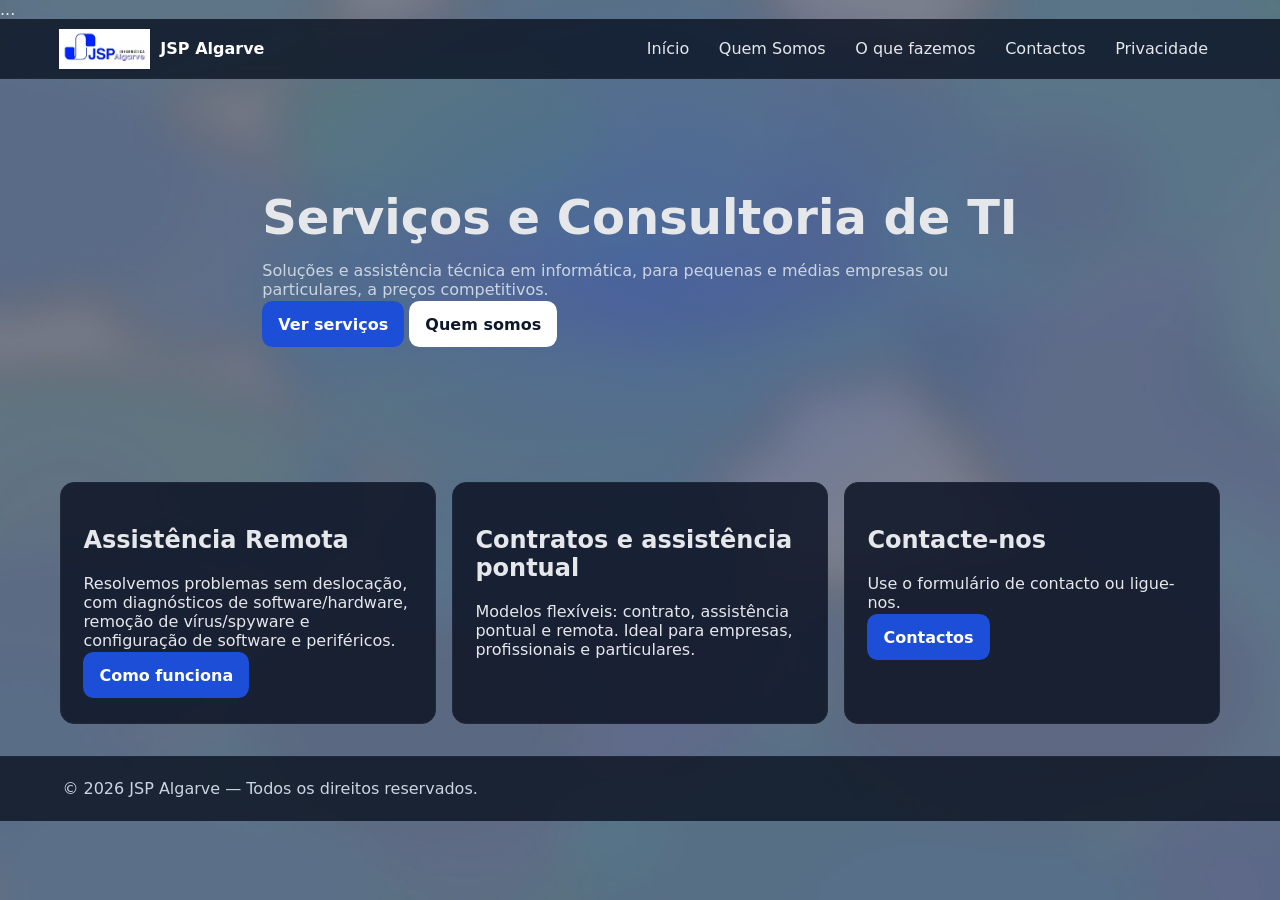
==== commit 2f12272b: "Update index.html" ====
--- a/index.html
+++ b/index.html
@@ -8,6 +8,16 @@
 <link rel="preload" href="/assets/css/styles.css" as="style" />
 <link rel="stylesheet" href="/assets/css/styles.css" />
 </head>
+     ...
+    <!-- Microsoft Clarity -->
+    <script type="text/javascript">
+        (function(c,l,a,r,i,t,y){
+            c[a]=c[a]||function(){(c[a].q=c[a].q||[]).push(arguments)};
+            t=l.createElement(r);t.async=1;t.src="https://www.clarity.ms/tag/"+i;
+            y=l.getElementsByTagName(r)[0];y.parentNode.insertBefore(t,y);
+        })(window, document, "clarity", "script", "vuaedownre");
+    </script>
+
 <body>
 <header>
   <div class="nav">
@@ -41,4 +51,4 @@
 <footer><div class='wrap'>&copy; <span id='y'></span> JSP Algarve — Todos os direitos reservados.</div></footer>
 <script>document.getElementById('y').textContent=new Date().getFullYear()</script>
 
-</body></html>+</body></html>
--- a/assets/css/styles.css
+++ b/assets/css/styles.css
@@ -1,6 +1,6 @@
 
 /* JSP Algarve — v5 (replica visual + fundo em todas as páginas) */
-:root{ --brand:#1d4ed8; --brand-600:#2563eb; --bg:#0b1220; --text:#e5e7eb; --muted:#cbd5e1; --panel:#0e1527AA; --border:#1f2937 }
+:root{ --brand:#1d4ed8; --brand-600:#2563eb; --bg:#0b1220; --text:#e5e7eb; --muted:#cbd5e1; --panel:#0e1527DD; --border:#1f2937 }
 *{box-sizing:border-box}
 html{scroll-behavior:smooth}
 body{margin:0;min-height:100vh;font-family:system-ui,-apple-system,Segoe UI,Roboto,Ubuntu,'Helvetica Neue',Arial,'Noto Sans',sans-serif;color:var(--text);position:relative}
--- a/assets/css/styles.css
+++ b/assets/css/styles.css
@@ -1,6 +1,6 @@
 
 /* JSP Algarve — v5 (replica visual + fundo em todas as páginas) */
-:root{ --brand:#1d4ed8; --brand-600:#2563eb; --bg:#0b1220; --text:#e5e7eb; --muted:#cbd5e1; --panel:#0e1527AA; --border:#1f2937 }
+:root{ --brand:#1d4ed8; --brand-600:#2563eb; --bg:#0b1220; --text:#e5e7eb; --muted:#cbd5e1; --panel:#0e1527DD; --border:#1f2937 }
 *{box-sizing:border-box}
 html{scroll-behavior:smooth}
 body{margin:0;min-height:100vh;font-family:system-ui,-apple-system,Segoe UI,Roboto,Ubuntu,'Helvetica Neue',Arial,'Noto Sans',sans-serif;color:var(--text);position:relative}
